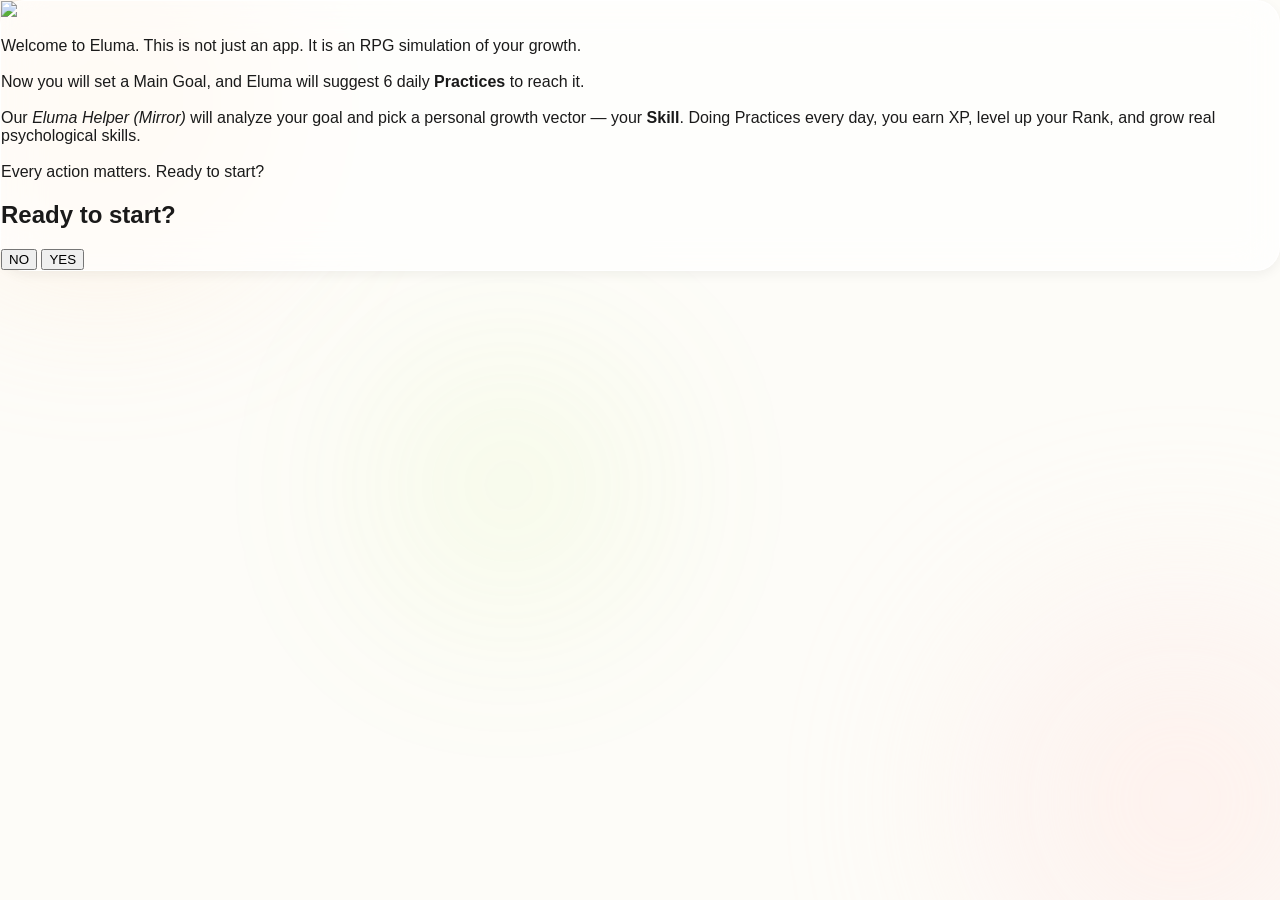
==== index.html @ 16f5a861 "feat: Eluma Mini App — initial deploy to GitHub Pages" ====
<!DOCTYPE html>
<html lang="ru">

<head>
    <meta charset="UTF-8">
    <meta http-equiv="Content-Security-Policy" 
          content="default-src 'self'; 
                   script-src 'self' 'unsafe-inline' https://telegram.org https://cdn.tailwindcss.com; 
                   style-src 'self' 'unsafe-inline' https://fonts.googleapis.com https://cdn.tailwindcss.com; 
                   font-src 'self' https://fonts.gstatic.com; 
                   img-src 'self' data: blob: https:; 
                   connect-src 'self' https://*.supabase.co https://*.workers.dev https://telegram.org;">
    <meta name="viewport" content="width=device-width, initial-scale=1.0, maximum-scale=1.0, user-scalable=no">
    <title>Eluma</title>
    <link rel="icon" href="data:,">

    <script src="https://telegram.org/js/telegram-web-app.js"></script>
    <script src="https://cdn.tailwindcss.com"></script>
    <link href="https://fonts.googleapis.com/css2?family=Manrope:wght@400;500;600;700;800&display=swap"
        rel="stylesheet">
    <link href="https://fonts.googleapis.com/css2?family=Material+Symbols+Outlined" rel="stylesheet">
    <link rel="manifest" href="manifest.json">
    <meta name="theme-color" content="#FF7F50">

    <script>
        if ('serviceWorker' in navigator) {
            window.addEventListener('load', () => {
                navigator.serviceWorker.register('sw.js').then(reg => {
                    console.log('SW registered:', reg);
                }).catch(err => {
                    console.log('SW reg error:', err);
                });
            });
        }
    </script>

    <style>
        :root {
            --accent: #FF7F50;
            --salad: #bef264;
            --bg: #FDFCF8;
            --text-primary: #1A1A1A;
            --text-secondary: #666666;
            --surface: rgba(255, 255, 255, 0.65);
            --surface-border: rgba(255, 255, 255, 0.8);
            --input-bg: rgba(255, 255, 255, 0.5);
            --shadow-color: rgba(0, 0, 0, 0.05);
            --orb-opacity: 0.6;
            --lock-color: #A0A0A0;
        }

        :root.dark {
            --bg: #1A1A2E;
            --text-primary: #FDFCF8;
            --text-secondary: #B0B0C0;
            --surface: rgba(20, 20, 35, 0.45);
            --surface-border: rgba(255, 255, 255, 0.08); /* Frosted glass edge */
            --input-bg: rgba(255, 255, 255, 0.05);
            --shadow-color: rgba(0, 0, 0, 0.4);
            --orb-opacity: 0.4;
            --lock-color: #4A4A6A;
        }

        body {
            font-family: 'Manrope', sans-serif;
            background-color: var(--bg);
            color: var(--text-primary);
            margin: 0;
            overflow-x: hidden;
            -webkit-tap-highlight-color: transparent;
        }

        #background {
            position: fixed;
            top: 0;
            left: 0;
            width: 100%;
            height: 100%;
            z-index: -2;
            overflow: hidden;
            pointer-events: none;
        }

        .orb {
            position: absolute;
            border-radius: 50%;
            filter: blur(100px);
            opacity: calc(var(--orb-opacity) * 0.7); /* Reduced orb intensity for minimalism */
        }

        .orb-1 {
            width: 300px;
            height: 300px;
            background: #FFDAB9;
            top: -50px;
            left: -50px;
        }

        .orb-2 {
            width: 400px;
            height: 400px;
            background: #FFE4E1;
            bottom: -100px;
            right: -100px;
        }

        .orb-3 {
            width: 250px;
            height: 250px;
            background: rgba(190, 242, 100, 0.3);
            top: 40%;
            left: 30%;
        }

        .grain {
            display: none; /* Removed grain for a cleaner, minimalist look */
        }

        .plex {
            background: var(--surface);
            backdrop-filter: blur(20px) saturate(120%);
            -webkit-backdrop-filter: blur(20px) saturate(120%);
            border: 1px solid var(--surface-border);
            border-radius: 24px;
            box-shadow: 0 4px 12px var(--shadow-color);
        }

        .sticky-header {
            position: sticky;
            top: 0;
            z-index: 100;
            padding: 16px 20px;
            backdrop-filter: blur(10px);
            -webkit-backdrop-filter: blur(10px);
        }

        .btn-primary {
            background: var(--accent);
            color: white;
            box-shadow: 0 4px 12px rgba(255, 127, 80, 0.2);
            transition: all 0.2s;
        }

        .btn-primary:active {
            transform: scale(0.97);
            opacity: 0.9;
        }

        .btn-execute {
            background: var(--accent);
            color: #ffffff;
            box-shadow: 0 4px 12px rgba(255, 127, 80, 0.2);
        }

        .btn-done {
            background: var(--salad);
            color: #3f6212;
            box-shadow: 0 4px 12px rgba(190, 242, 100, 0.2);
            pointer-events: none;
        }

        .huge-check {
            position: absolute;
            bottom: 60px;
            /* Position above button */
            left: 50%;
            transform: translateX(-50%) rotate(-10deg);
            width: 52px;
            height: 52px;
            opacity: 0.6;
            pointer-events: none;
            z-index: 20;
            color: var(--salad);
            filter: blur(4px);
        }

        .neon-bar {
            box-shadow: 0 2px 4px rgba(255, 127, 80, 0.2);
        }

        .hidden {
            display: none !important;
        }

        /* Animation Classes */
        .expand-enter {
            animation: expandIn 0.4s cubic-bezier(0.16, 1, 0.3, 1) forwards;
            transform-origin: top center;
        }

        @keyframes expandIn {
            from {
                opacity: 0;
                transform: scale(0.9) translateY(20px);
            }

            to {
                opacity: 1;
                transform: scale(1) translateY(0);
            }
        }

        /* Skill Bars */
        .skill-container {
            margin-bottom: 20px;
        }

        .skill-header {
            display: flex;
            justify-content: space-between;
            align-items: center;
            margin-bottom: 8px;
        }

        .skill-title {
            font-size: 11px;
            font-weight: 800;
            text-transform: uppercase;
            letter-spacing: 1px;
            color: var(--text-secondary);
        }

        .skill-val {
            font-size: 11px;
            font-weight: 800;
            color: var(--text-primary);
        }

        .skill-track {
            height: 10px;
            background: rgba(0, 0, 0, 0.08);
            border: 1px solid rgba(0, 0, 0, 0.06);
            border-radius: 99px;
            overflow: hidden;
            position: relative;
        }

        :root.dark .skill-track {
            background: rgba(255, 255, 255, 0.08);
            border: 1px solid rgba(255, 255, 255, 0.06);
        }

        .skill-fill {
            height: 100%;
            border-radius: 99px;
            transition: width 1s ease-out;
        }

        .skill-locked .skill-track {
            opacity: 0.5;
        }

        .skill-locked .skill-fill {
            background: var(--lock-color);
            width: 0%;
        }

        .lock-icon {
            margin-right: 6px;
            width: 12px;
            height: 12px;
            color: var(--text-secondary);
        }

        input {
            outline: none;
            border: none;
            background: transparent;
            color: var(--text-primary);
        }

        input::placeholder {
            color: var(--text-secondary);
            opacity: 0.5;
        }

        .chart-path {
            stroke-dasharray: 1000;
            stroke-dashoffset: 1000;
            animation: dash 2.5s ease-out forwards;
        }

        @keyframes dash {
            to {
                stroke-dashoffset: 0;
            }
        }

        /* Confetti Animation */
        @keyframes confetti {
            0% {
                transform: translateY(0) rotate(0deg) scale(1);
                opacity: 1;
            }

            100% {
                transform: translateY(-150px) rotate(720deg) scale(0.3);
                opacity: 0;
            }
        }

        .confetti-particle {
            position: absolute;
            pointer-events: none;
            z-index: 1000;
            animation: confetti 1s ease-out forwards;
        }

        /* Szondi Test Styles */
        .szondi-grid {
            display: grid;
            grid-template-columns: repeat(2, 1fr);
            gap: 16px;
            padding: 10px;
        }

        .szondi-grid.results-mode {
            display: flex;
            flex-direction: column;
            gap: 12px;
            padding: 0;
        }

        @keyframes fadeInUp {
            from {
                opacity: 0;
                transform: translateY(18px);
            }

            to {
                opacity: 1;
                transform: translateY(0);
            }
        }

        .szondi-result-card {
            animation: fadeInUp 0.5s ease-out both;
        }

        .szondi-result-card:nth-child(1) {
            animation-delay: 0.08s;
        }

        .szondi-result-card:nth-child(2) {
            animation-delay: 0.18s;
        }

        .szondi-result-card:nth-child(3) {
            animation-delay: 0.28s;
        }

        .szondi-result-card:nth-child(4) {
            animation-delay: 0.38s;
        }

        .szondi-card {
            aspect-ratio: 1;
            border-radius: 20px;
            position: relative;
            overflow: hidden;
            border: 1px solid var(--surface-border);
            box-shadow: 0 4px 12px var(--shadow-color);
            transition: all 0.3s cubic-bezier(0.25, 0.8, 0.25, 1);
            cursor: pointer;
        }

        .szondi-card:active {
            transform: scale(0.95);
        }

        .szondi-card.selected {
            border: 2px solid var(--accent);
            transform: translateY(-5px);
            box-shadow: 0 10px 25px -5px rgba(255, 127, 80, 0.5);
        }

        .szondi-card .orb-bg {
            position: absolute;
            top: 50%;
            left: 50%;
            transform: translate(-50%, -50%);
            width: 80%;
            height: 80%;
            border-radius: 50%;
            background: radial-gradient(circle, var(--surface-border) 0%, transparent 70%);
            opacity: 0.5;
            z-index: 1;
            pointer-events: none;
        }

        :root.dark .szondi-card .orb-bg {
            background: radial-gradient(circle, rgba(0, 0, 0, 0.5) 0%, transparent 70%);
        }

        .szondi-card img {
            position: relative;
            z-index: 2;
            width: 100%;
            height: 100%;
            object-fit: cover;
            border-radius: 20px;
            mix-blend-mode: normal;
        }

        .test-progress-bar {
            height: 4px;
            background: var(--surface-border);
            border-radius: 2px;
            overflow: hidden;
            margin: 0 20px;
        }

        .test-progress-fill {
            height: 100%;
            background: var(--accent);
            transition: width 0.5s ease;
        }

        /* === ACHIEVEMENTS === */
        .achievement-card {
            background: var(--input-bg);
            border: 1px solid var(--surface-border);
            border-radius: 16px;
            padding: 12px 6px;
            text-align: center;
            transition: all 0.4s cubic-bezier(0.175, 0.885, 0.32, 1.275);
            box-shadow: 0 4px 12px var(--shadow-color);
        }

        .achievement-card.unlocked {
            border-color: var(--accent);
            box-shadow: 0 0 15px rgba(255, 127, 80, 0.15);
        }

        .achievement-card.locked {
            filter: grayscale(1) opacity(0.3);
        }

        .achievement-toast {
            position: fixed;
            top: 20px;
            left: 16px;
            right: 16px;
            padding: 14px 16px;
            z-index: 200;
            border-radius: 20px;
            transform: translateY(-120%);
            transition: transform 0.6s cubic-bezier(0.16, 1, 0.3, 1);
            background: var(--surface);
            backdrop-filter: blur(25px);
            -webkit-backdrop-filter: blur(25px);
            border: 1.5px solid var(--accent);
            box-shadow: 0 20px 40px -10px rgba(255, 127, 80, 0.3);
        }

        .achievement-toast.show {
            transform: translateY(0);
        }

        /* === STAGGER ANIMATION === */
        @keyframes taskCardIn {
            from {
                opacity: 0;
                transform: translateY(16px) scale(0.97);
            }

            to {
                opacity: 1;
                transform: translateY(0) scale(1);
            }
        }

        .task-card-anim {
            animation: taskCardIn 0.4s ease-out both;
        }

        /* === AVATAR NEON GLOW === */
        @keyframes avatarGlow {

            0%,
            100% {
                box-shadow: 0 0 6px rgba(255, 127, 80, 0.25), 0 0 18px rgba(255, 127, 80, 0.1);
                border-color: rgba(255, 127, 80, 0.4);
            }

            50% {
                box-shadow: 0 0 10px rgba(190, 242, 100, 0.4), 0 0 24px rgba(190, 242, 100, 0.15);
                border-color: rgba(190, 242, 100, 0.5);
            }
        }

        .avatar-glow {
            animation: avatarGlow 3s ease-in-out infinite;
            border: 2px solid rgba(255, 127, 80, 0.35);
        }

        .avatar-fallback {
            width: 100%;
            height: 100%;
            display: flex;
            align-items: center;
            justify-content: center;
            border-radius: 50%;
            background: linear-gradient(135deg, var(--surface), var(--input-bg));
            font-size: 1.5rem;
        }

        /* Pulse Animation for Lightbulb */
        @keyframes pulse-ring {
            0% {
                transform: scale(0.8);
                opacity: 0.8;
            }

            100% {
                transform: scale(1.6);
                opacity: 0;
            }
        }

        .pulse-ring {
            position: absolute;
            left: 50%;
            top: 50%;
            transform: translate(-50%, -50%);
            width: 100%;
            height: 100%;
            border-radius: 50%;
            border: 2px solid var(--accent);
            animation: pulse-ring 2s infinite cubic-bezier(0.215, 0.61, 0.355, 1);
            pointer-events: none;
            box-sizing: content-box;
            padding: 4px;
            margin-left: -6px;
            margin-top: -6px;
            /* Centering tweak */
        }

        /* Pulse Animation for Lightbulb */
        /* Pulse Animation for Lightbulb */
        @keyframes lampPulse {

            0%,
            100% {
                box-shadow: 0 0 5px #F5F5DC, 0 0 10px #F5F5DC inset;
                transform: scale(1);
            }

            50% {
                box-shadow: 0 0 15px #F5F5DC, 0 0 20px #F5F5DC inset;
                transform: scale(1.05);
            }
        }

        .lamp-glow {
            animation: lampPulse 3s ease-in-out infinite;
            border: 2px solid var(--glow-color);
            transition: all 0.3s;
        }

        /* === MAGIC MIRROR === */
        .magic-mirror {
            background: linear-gradient(135deg, #22d3ee, #a78bfa, #bef264, #22d3ee);
            background-size: 300% 300%;
            box-shadow: 0 0 25px rgba(34, 211, 238, 0.5), inset 0 0 20px rgba(255, 255, 255, 0.4);
            position: relative;
            overflow: hidden;
            animation: mirrorMorph 8s ease-in-out infinite, mirrorGradient 6s ease infinite;
        }

        .magic-mirror::after {
            content: '';
            position: absolute;
            top: -50%;
            left: -50%;
            width: 200%;
            height: 200%;
            background: radial-gradient(circle, rgba(255, 255, 255, 0.7) 0%, transparent 55%);
            opacity: 0.35;
            animation: liquidMove 6s infinite linear;
        }

        @keyframes mirrorMorph {
            0% {
                border-radius: 50% 50% 50% 50%;
                transform: scale(1);
            }

            25% {
                border-radius: 60% 40% 55% 45%;
                transform: scale(1.03);
            }

            50% {
                border-radius: 45% 55% 40% 60%;
                transform: scale(0.97);
            }

            75% {
                border-radius: 55% 45% 60% 40%;
                transform: scale(1.02);
            }

            100% {
                border-radius: 50% 50% 50% 50%;
                transform: scale(1);
            }
        }

        @keyframes mirrorGradient {
            0% {
                background-position: 0% 50%;
            }

            50% {
                background-position: 100% 50%;
            }

            100% {
                background-position: 0% 50%;
            }
        }

        @keyframes liquidMove {
            0% {
                transform: translate(0, 0) rotate(0deg);
            }

            100% {
                transform: translate(20px, 20px) rotate(360deg);
            }
        }

        /* === SHIMMER GLOW FOR BUTTONS === */
        .shimmer-glow {
            position: relative;
            overflow: visible;
        }

        .shimmer-glow::before {
            content: '';
            position: absolute;
            bottom: -4px;
            left: 10%;
            right: 10%;
            height: 12px;
            background: linear-gradient(90deg, transparent, rgba(34, 211, 238, 0.5), rgba(167, 139, 250, 0.5), rgba(190, 242, 100, 0.5), transparent);
            background-size: 200% 100%;
            border-radius: 50%;
            filter: blur(8px);
            animation: shimmerMove 3s ease-in-out infinite;
            pointer-events: none;
            z-index: -1;
        }

        @keyframes shimmerMove {
            0% {
                background-position: -100% 0;
                opacity: 0.4;
            }

            50% {
                background-position: 200% 0;
                opacity: 0.8;
            }

            100% {
                background-position: -100% 0;
                opacity: 0.4;
            }
        }

        /* === CINEMATIC CLOUD EFFECTS === */
        
        /* Shimmering Noise Overlay */
        .noise-overlay {
            background: radial-gradient(circle at center, rgba(15, 15, 15, 0.85) 0%, rgba(5, 5, 5, 0.98) 100%);
            position: relative;
        }
        .noise-overlay::before {
            content: '';
            position: absolute;
            inset: 0;
            opacity: 0.15;
            background-image: url("data:image/svg+xml,%3Csvg viewBox='0 0 200 200' xmlns='http://www.w3.org/2000/svg'%3E%3Cfilter id='noiseFilter'%3E%3CfeTurbulence type='fractalNoise' baseFrequency='0.8' numOctaves='3' stitchTiles='stitch'/%3E%3C/filter%3E%3Crect width='100%25' height='100%25' filter='url(%23noiseFilter)'/%3E%3C/svg%3E");
            mix-blend-mode: overlay;
            animation: noiseFlicker 2s steps(4) infinite;
            pointer-events: none;
            z-index: 0;
        }

        @keyframes noiseFlicker {
            0%, 100% { opacity: 0.12; transform: translate(0, 0); }
            50% { opacity: 0.18; transform: translate(-1px, 1px); }
        }

        /* Materializing Text */
        .materialize-text {
            animation: materializeAnim 2s cubic-bezier(0.2, 0.8, 0.2, 1) forwards;
        }
        @keyframes materializeAnim {
            0% {
                opacity: 0;
                filter: blur(8px);
                letter-spacing: 0.5em;
                transform: scale(0.95);
            }
            100% {
                opacity: 1;
                filter: blur(0px);
                letter-spacing: 0.1em; /* typical for tracking-widest */
                transform: scale(1);
            }
        }

        /* Cloud Disperse Animation (When AI finishes) */
        .disperse-anim {
            animation: disperseCloud 0.6s cubic-bezier(0.8, 0, 0.2, 1) forwards;
        }
        @keyframes disperseCloud {
            0% {
                opacity: 1;
                filter: blur(0px);
                transform: scale(1);
            }
            40% {
                opacity: 0.8;
                filter: blur(4px);
                transform: scale(1.1);
            }
            100% {
                opacity: 0;
                filter: blur(12px);
                transform: scale(2);
            }
        }

        /* Staggered Frame and Content Reveal */
        .reveal-frame {
            opacity: 0;
            transform: translateY(15px);
            animation: frameFadeUp 0.6s cubic-bezier(0.2, 0.8, 0.2, 1) forwards;
        }
        .reveal-content {
            opacity: 0;
            animation: contentFadeIn 0.8s cubic-bezier(0.2, 0.8, 0.2, 1) forwards;
        }
        
        @keyframes frameFadeUp {
            to {
                opacity: 1;
                transform: translateY(0);
            }
        }
        @keyframes contentFadeIn {
            to {
                opacity: 1;
            }
        }
        
        .reveal-delay-1 { animation-delay: 0.1s; }
        .reveal-delay-2 { animation-delay: 0.25s; }
        .reveal-delay-3 { animation-delay: 0.4s; }
        .reveal-delay-last { animation-delay: 1.0s; }

        /* === PASTEL NEON TEXT GLOW === */
        .pastel-neon-text {
            text-shadow: 0 0 8px rgba(0, 0, 0, 0.15);
        }

        :root.dark .pastel-neon-text {
            text-shadow: 0 0 8px rgba(255, 255, 255, 0.12);
        }

        /* === BIG MIRROR CLOUD (Eluma Loading) === */
        .magic-mirror-lg {
            background: linear-gradient(135deg, #93e0ed, #c4b5fd, #d9f99d, #a5f3fc, #c4b5fd, #93e0ed);
            background-size: 400% 400%;
            box-shadow: 0 0 60px rgba(34, 211, 238, 0.35), 0 0 120px rgba(167, 139, 250, 0.2), inset 0 0 40px rgba(255, 255, 255, 0.3);
            position: relative;
            overflow: hidden;
            animation: mirrorMorphLg 10s ease-in-out infinite, mirrorGradientLg 8s ease infinite;
        }

        .magic-mirror-lg::after {
            content: '';
            position: absolute;
            top: -50%;
            left: -50%;
            width: 200%;
            height: 200%;
            background: radial-gradient(circle, rgba(255, 255, 255, 0.5) 0%, transparent 50%);
            opacity: 0.3;
            animation: liquidMove 8s infinite linear;
        }

        @keyframes mirrorMorphLg {
            0% {
                border-radius: 50% 50% 50% 50%;
                transform: scale(1);
            }

            15% {
                border-radius: 55% 45% 52% 48%;
                transform: scale(1.02);
            }

            30% {
                border-radius: 48% 52% 45% 55%;
                transform: scale(0.98);
            }

            45% {
                border-radius: 52% 48% 55% 45%;
                transform: scale(1.03);
            }

            60% {
                border-radius: 45% 55% 48% 52%;
                transform: scale(0.97);
            }

            75% {
                border-radius: 55% 45% 50% 50%;
                transform: scale(1.01);
            }

            100% {
                border-radius: 50% 50% 50% 50%;
                transform: scale(1);
            }
        }

        @keyframes mirrorGradientLg {
            0% {
                background-position: 0% 50%;
            }

            25% {
                background-position: 50% 100%;
            }

            50% {
                background-position: 100% 50%;
            }

            75% {
                background-position: 50% 0%;
            }

            100% {
                background-position: 0% 50%;
            }
        }

        .app-toast {
            position: fixed;
            top: 24px;
            left: 50%;
            transform: translateX(-50%) translateY(-100px);
            background: rgba(26, 26, 26, 0.95);
            backdrop-filter: blur(10px);
            color: #fff;
            padding: 12px 24px;
            border-radius: 50px;
            font-size: 13px;
            font-weight: 700;
            z-index: 9999;
            transition: transform 0.4s cubic-bezier(0.175, 0.885, 0.32, 1.275);
            box-shadow: 0 10px 30px rgba(0, 0, 0, 0.2);
            border: 1px solid rgba(255, 255, 255, 0.1);
            display: flex;
            align-items: center;
            gap: 8px;
            white-space: nowrap;
        }

        .app-toast.show {
            transform: translateX(-50%) translateY(0);
        }

        /* === SCREEN TRANSITIONS (Phase 1) === */
        .screen-enter {
            animation: screenSlideIn 0.4s cubic-bezier(0.16, 1, 0.3, 1) forwards;
        }
        @keyframes screenSlideIn {
            from { opacity: 0; transform: translateY(24px) scale(0.98); }
            to   { opacity: 1; transform: translateY(0) scale(1); }
        }
        .screen-exit {
            animation: screenFadeOut 0.2s ease-out forwards;
        }
        @keyframes screenFadeOut {
            from { opacity: 1; transform: scale(1); }
            to   { opacity: 0; transform: scale(0.97); }
        }

        /* === SKELETON LOADING (Phase 1) === */
        .skeleton {
            background: linear-gradient(90deg, var(--input-bg) 25%, var(--surface-border) 50%, var(--input-bg) 75%);
            background-size: 200% 100%;
            animation: skeletonShimmer 1.5s infinite;
            border-radius: 12px;
        }
        @keyframes skeletonShimmer {
            0% { background-position: 200% 0; }
            100% { background-position: -200% 0; }
        }

        /* === HERO JOURNEY PROGRESS (Phase 3) === */
        .hero-journey-bar {
            position: relative;
            height: 6px;
            background: var(--input-bg);
            border-radius: 99px;
            overflow: hidden;
        }
        .hero-journey-fill {
            height: 100%;
            border-radius: 99px;
            background: linear-gradient(90deg, #22d3ee, #a78bfa, #bef264);
            background-size: 200% 100%;
            animation: heroGradient 4s ease infinite;
            transition: width 1s cubic-bezier(0.16, 1, 0.3, 1);
        }
        @keyframes heroGradient {
            0% { background-position: 0% 50%; }
            50% { background-position: 100% 50%; }
            100% { background-position: 0% 50%; }
        }
        .hero-stage-dot {
            width: 8px;
            height: 8px;
            border-radius: 50%;
            border: 2px solid var(--surface-border);
            background: var(--input-bg);
            transition: all 0.3s;
        }
        .hero-stage-dot.active {
            border-color: var(--accent);
            background: var(--accent);
            box-shadow: 0 0 8px rgba(255, 127, 80, 0.5);
        }
        .hero-stage-dot.completed {
            border-color: var(--salad);
            background: var(--salad);
        }

        /* === DASHBOARD HUB CARDS (Phase 2) === */
        .hub-card {
            background: var(--surface);
            backdrop-filter: blur(20px) saturate(120%);
            -webkit-backdrop-filter: blur(20px) saturate(120%);
            border: 1px solid var(--surface-border);
            border-radius: 20px;
            padding: 16px;
            transition: all 0.3s cubic-bezier(0.16, 1, 0.3, 1);
            cursor: pointer;
            position: relative;
            overflow: hidden;
        }
        .hub-card:active {
            transform: scale(0.96);
        }
        .hub-card .hub-badge {
            position: absolute;
            top: 10px;
            right: 10px;
            min-width: 20px;
            height: 20px;
            padding: 0 6px;
            border-radius: 10px;
            background: var(--accent);
            color: white;
            font-size: 10px;
            font-weight: 800;
            display: flex;
            align-items: center;
            justify-content: center;
        }
        .hub-card .hub-icon {
            font-size: 28px;
            margin-bottom: 8px;
        }
        .hub-card .hub-title {
            font-size: 11px;
            font-weight: 800;
            text-transform: uppercase;
            letter-spacing: 1px;
            color: var(--text-primary);
        }
        .hub-card .hub-subtitle {
            font-size: 10px;
            color: var(--text-secondary);
            opacity: 0.7;
            margin-top: 2px;
        }

        /* === SKILL TREE CARDS (Phase 2) === */
        .skill-tree-node {
            background: var(--surface);
            backdrop-filter: blur(16px);
            border: 1px solid var(--surface-border);
            border-radius: 20px;
            padding: 16px;
            transition: all 0.3s;
            position: relative;
        }
        .skill-tree-node.main-branch {
            border-color: var(--accent);
            box-shadow: 0 0 20px rgba(255, 127, 80, 0.15);
        }
        .skill-tree-bar {
            height: 8px;
            background: var(--input-bg);
            border-radius: 99px;
            overflow: hidden;
            position: relative;
        }
        .skill-tree-fill {
            height: 100%;
            border-radius: 99px;
            transition: width 1s cubic-bezier(0.16, 1, 0.3, 1);
        }
        .skill-tree-level {
            width: 32px;
            height: 32px;
            border-radius: 50%;
            display: flex;
            align-items: center;
            justify-content: center;
            font-size: 13px;
            font-weight: 900;
            flex-shrink: 0;
        }

        /* === DYNAMIC GREETING GLOW === */
        .greeting-text {
            background: linear-gradient(135deg, var(--accent), #a78bfa, var(--salad));
            background-size: 200% 200%;
            -webkit-background-clip: text;
            -webkit-text-fill-color: transparent;
            background-clip: text;
            animation: greetingGradient 6s ease infinite;
        }
        @keyframes greetingGradient {
            0% { background-position: 0% 50%; }
            50% { background-position: 100% 50%; }
            100% { background-position: 0% 50%; }
        }

        /* === MIRROR CARD SECTIONS (Phase 2) === */
        .mirror-section {
            background: var(--surface);
            backdrop-filter: blur(16px);
            border: 1px solid var(--surface-border);
            border-radius: 20px;
            padding: 20px;
            margin-bottom: 12px;
            animation: frameFadeUp 0.5s ease-out both;
        }
        .mirror-section:nth-child(2) { animation-delay: 0.15s; }
        .mirror-section:nth-child(3) { animation-delay: 0.3s; }
        .mirror-section:nth-child(4) { animation-delay: 0.45s; }
    </style>
</head>

<body>
    <div id="background">
        <div class="orb orb-1"></div>
        <div class="orb orb-2"></div>
        <div class="orb orb-3"></div>
    </div>
    <div class="grain"></div>

    <div id="app" class="relative z-10 max-w-md mx-auto min-h-screen">

        <!-- ЭКРАН 0: INTRO (First Launch) -->
        <div id="introScreen" class="p-6 flex flex-col justify-center min-h-screen hidden">
            <div class="plex p-8 text-center flex flex-col items-center h-full justify-between min-h-[500px]">
                <img src="./Ava.gif"
                    class="w-24 h-24 rounded-full border-4 border-[var(--surface-border)] object-cover shadow-lg mb-4">

                <div class="flex-1 flex flex-col justify-center space-y-4 w-full">
                    <p class="text-[15px] leading-relaxed font-medium opacity-90 text-[var(--text-primary)] text-justify">
                        <span class="font-bold text-[var(--accent)] block mb-4 text-center text-xl">Добро пожаловать в Eluma.</span>
                        Это не просто приложение. Это RPG-симуляция твоего развития.<br><br>
                        Сейчас ты задашь Главную Цель, а Eluma предложит 6 ежедневных <b>Практик</b> для её достижения.<br><br>
                        Наш <i>Помощник Eluma (Зеркало)</i> проанализирует цель и подберет индивидуальный вектор прокачки — твой <b>Навык</b>. Выполняя Практики каждый день, ты будешь получать XP, повышать свой Ранг и развивать реальные психологические навыки.<br><br>
                        <span class="text-center block text-[13px] opacity-70 mt-4">Каждое действие имеет значение. Готов начать?</span>
                    </p>

                    <h2
                        class="text-2xl font-black uppercase tracking-widest text-[var(--text-primary)] py-4 text-center">
                        Готов начать?</h2>
                </div>

                <div class="w-full flex gap-4 mt-4">
                    <button onclick="closeApp()"
                        class="flex-1 py-4 rounded-[20px] bg-[var(--accent)] text-white font-black uppercase tracking-widest shadow-[0_0_20px_rgba(255,127,80,0.4)] active:scale-95 transition-all">НЕТ</button>
                    <button onclick="startSetup()"
                        class="flex-1 py-4 rounded-[20px] bg-[var(--salad)] text-[#3f6212] font-black uppercase tracking-widest shadow-[0_0_20px_rgba(190,242,100,0.4)] active:scale-95 transition-all">ДА</button>
                </div>
            </div>
        </div>

        <!-- ЭКРАН 1: SETUP (Goal Only) -->
        <div id="setupScreen" class="p-6 flex flex-col justify-center min-h-screen hidden">
            <div class="plex p-8 text-center">
                <h2 class="text-lg font-black uppercase tracking-widest text-[var(--text-primary)] mb-6">Твоя главная цель</h2>
                <p class="text-[12px] text-[var(--text-secondary)] opacity-70 mb-6 leading-relaxed">Напиши главную цель.<br>Eluma подберёт практики и навык для прокачки.</p>
                <div id="goalInputWrap"
                    class="bg-[var(--input-bg)] border border-[var(--surface-border)] p-4 rounded-[24px] mb-6 shadow-sm transition-all">
                    <input id="goalInput" type="text" placeholder="Например: стать дисциплинированнее"
                        class="w-full text-center font-bold text-lg">
                </div>
                <p id="setupError" class="text-[11px] text-red-500 font-bold mb-4 hidden">Заполни поле цели</p>
                <button onclick="analyzeGoal()" id="setupAnalyzeBtn"
                    class="w-full h-[68px] rounded-[24px] btn-primary font-bold text-lg uppercase shimmer-glow transition-all duration-700 ease-in-out">🧠 Анализировать</button>
            </div>
        </div>

        <!-- ЭКРАН 1.5: КАЛИБРОВКА УРОВНЯ ИГРОКА -->
        <div id="calibrationScreen" class="p-6 flex flex-col justify-center min-h-screen hidden">
            <div class="plex p-6 text-center">
                <!-- Progress dots -->
                <div class="flex items-center justify-center gap-2 mb-6">
                    <div id="calDot1" class="w-2.5 h-2.5 rounded-full bg-[var(--accent)] transition-all"></div>
                    <div id="calDot2" class="w-2.5 h-2.5 rounded-full bg-[var(--surface-border)] transition-all"></div>
                    <div id="calDot3" class="w-2.5 h-2.5 rounded-full bg-[var(--surface-border)] transition-all"></div>
                </div>

                <p class="text-[9px] font-black uppercase tracking-widest text-[var(--accent)] mb-2">⚡ Калибровка</p>
                <h2 id="calQuestion" class="text-[17px] font-black text-[var(--text-primary)] mb-2 leading-tight">Насколько ты знаком с саморазвитием?</h2>
                <p id="calSubtext" class="text-[11px] text-[var(--text-secondary)] opacity-70 mb-6 leading-relaxed">Это поможет настроить сложность практик под твой уровень</p>

                <div id="calOptions" class="space-y-3">
                    <!-- Q1: Experience level -->
                    <button onclick="answerCalibration(0, 1)"
                        class="w-full plex p-4 text-left flex items-center gap-4 active:scale-[0.97] transition-all">
                        <span class="text-2xl">🌱</span>
                        <div>
                            <p class="text-[13px] font-black text-[var(--text-primary)]">Новичок</p>
                            <p class="text-[10px] text-[var(--text-secondary)] opacity-70">Только начинаю — хочу попробовать</p>
                        </div>
                    </button>
                    <button onclick="answerCalibration(0, 2)"
                        class="w-full plex p-4 text-left flex items-center gap-4 active:scale-[0.97] transition-all">
                        <span class="text-2xl">⚡</span>
                        <div>
                            <p class="text-[13px] font-black text-[var(--text-primary)]">Практикующий</p>
                            <p class="text-[10px] text-[var(--text-secondary)] opacity-70">Читал книги, пробовал медитацию / трекеры</p>
                        </div>
                    </button>
                    <button onclick="answerCalibration(0, 3)"
                        class="w-full plex p-4 text-left flex items-center gap-4 active:scale-[0.97] transition-all">
                        <span class="text-2xl">🔥</span>
                        <div>
                            <p class="text-[13px] font-black text-[var(--text-primary)]">Мастер</p>
                            <p class="text-[10px] text-[var(--text-secondary)] opacity-70">Регулярная практика, коучинг, глубокая работа</p>
                        </div>
                    </button>
                </div>
            </div>
        </div>

        <!-- OVERLAY: AI MENTOR SUGGESTION -->
        <div id="mentorSuggestionOverlay" class="fixed inset-0 z-[999] opacity-0 hidden noise-overlay" style="background:rgba(0,0,0,0.6); backdrop-filter:blur(8px); transition: opacity 0.8s ease;">
            
            <!-- STATE 1: LOADING CLOUD -->
            <div id="loadingStateWrap" class="absolute inset-0 flex flex-col items-center justify-center p-6 transition-all">
                <div class="magic-mirror mx-auto mb-8" style="width: 80px; height: 80px;"></div>
                <p class="text-[14px] font-black uppercase tracking-widest text-[var(--accent)] materialize-text">Eluma анализирует...</p>
            </div>

            <!-- STATE 2: RESULTS (Hidden initially) -->
            <div id="resultsStateWrap" class="max-w-md mx-auto h-full overflow-y-auto p-4 pt-8 pb-24 hidden">
                
                <!-- Unified Assistant Goal & Analysis Header -->
                <div class="plex p-6 mb-4 reveal-frame reveal-delay-1">
                    <div class="flex items-start gap-4 mb-4 reveal-content reveal-delay-2 assistant-header-block">
                        <img src="./Ava1.gif" class="w-14 h-14 rounded-full border-2 border-[var(--surface-border)] object-cover shadow-sm flex-shrink-0 mt-1">
                        <div class="flex-1">
                            <p class="text-[10px] font-bold uppercase tracking-wider text-[var(--accent)] mb-1">Помощник Eluma</p>
                            <p class="text-[11px] font-bold text-[var(--text-secondary)] mb-1">Твоя цель:</p>
                            <p id="sugAnalyzedGoal" class="text-[13px] font-black text-[var(--text-primary)] leading-tight mb-3"></p>
                            <p id="sugAiAnalysis" class="text-[12px] font-medium text-[var(--text-primary)] leading-relaxed mt-2 opacity-90 border-l-2 border-[var(--surface-border)] pl-3"></p>
                        </div>
                    </div>

                    <!-- Branch suggestion -->
                    <div id="sugBranchBlock" class="bg-[var(--accent)]/10 border border-[var(--accent)]/30 rounded-[20px] p-4 mb-5 reveal-content reveal-delay-3">
                        <p class="text-[9px] font-black uppercase tracking-wider text-[var(--accent)] mb-2">Твой развиваемый навык</p>
                        <div class="flex items-center gap-3">
                            <span class="text-2xl" id="sugBranchIcon">🎯</span>
                            <div>
                                <p class="text-sm font-black text-[var(--text-primary)]" id="sugBranchName">Внимание</p>
                                <p class="text-[10px] text-[var(--text-secondary)] opacity-70" id="sugBranchSub">Доп: Дисциплина, Цифровая гигиена</p>
                            </div>
                        </div>
                        <button onclick="showBranchPicker()" class="w-full mt-3 py-2 rounded-[12px] bg-[var(--input-bg)] text-[9px] font-bold uppercase tracking-wider text-[var(--text-secondary)] active:scale-95 transition">Выбрать другую ветку</button>
                    </div>

                    <!-- Branch picker (hidden by default) -->
                    <div id="branchPickerPanel" class="hidden mb-5 space-y-2" ></div>

                    <p class="text-[12px] font-bold text-[var(--text-primary)] mb-4 reveal-content reveal-delay-3">Я предлагаю тебе начать с этих 6 ежедневных практик:</p>
                </div>

                <!-- 6 suggested practices -->
                <div id="suggestedPracticesList" class="space-y-3 mb-4"></div>

                <!-- Editable mode (hidden) -->
                <div id="editPracticesPanel" class="hidden space-y-3 mb-4"></div>

                <div class="plex p-6 mb-4 reveal-frame reveal-delay-last">
                    <p class="text-[12px] font-medium text-[var(--text-primary)] leading-relaxed opacity-80">
                        Ежедневное выполнение этих практик тренирует внимание и дисциплину. Это фундамент твоего развития.<br><br>
                        <span class="opacity-60">По мере прохождения игры я буду корректировать эти задания и сверять их с результатами твоих тестов.</span>
                    </p>
                </div>

                <div class="flex gap-3">
                    <button onclick="toggleEditSuggestions()" id="btnEditSuggestions"
                        class="flex-1 py-4 rounded-[20px] bg-[var(--surface)] border border-[var(--surface-border)] text-[var(--text-primary)] font-black uppercase tracking-widest text-xs active:scale-95 transition-all">✒ Изменить</button>
                    <button onclick="acceptSuggestion()"
                        class="flex-1 py-4 rounded-[20px] bg-[var(--salad)] text-[#3f6212] font-black uppercase tracking-widest text-xs shadow-[0_0_20px_rgba(190,242,100,0.3)] active:scale-95 transition-all">✅ Принять</button>
                </div>
            </div>
        </div>

        <!-- ЭКРАН 2: MAIN (Dashboard Hub v2.0) -->
        <div id="mainScreen" class="flex flex-col hidden">

            <!-- Dynamic Greeting Header -->
            <div class="px-5 pt-6 pb-2">
                <div class="flex items-center gap-4 mb-4">
                    <div class="w-14 h-14 rounded-full avatar-glow flex-shrink-0 overflow-hidden cursor-pointer" onclick="goToCabinet()">
                        <img id="userAvatar" src="./Ava.gif" class="w-full h-full rounded-full object-cover"
                            onerror="this.style.display='none';this.nextElementSibling.style.display='flex'">
                        <div class="avatar-fallback" style="display:none">🧑‍🚀</div>
                    </div>
                    <div class="flex-1 text-left">
                        <p id="dynamicGreeting" class="text-[22px] font-black leading-tight greeting-text">Добрый вечер</p>
                        <p class="text-[11px] font-bold text-[var(--text-secondary)] mt-1 opacity-70">
                            Ранг <span id="headerPlayerLevel" class="text-[var(--accent)]">1</span>
                            <span class="mx-1 opacity-30">·</span>
                            <span id="pointsHeader2" class="text-[var(--text-primary)]">0 XP</span>
                        </p>
                    </div>
                    <div class="flex gap-2">
                        <button onclick="goToSettings(event)"
                            class="w-10 h-10 rounded-full flex items-center justify-center active:scale-95 transition-all text-[var(--text-secondary)] bg-[var(--input-bg)] border border-[var(--surface-border)]">
                            <svg xmlns="http://www.w3.org/2000/svg" class="w-4.5 h-4.5" fill="none" viewBox="0 0 24 24" stroke="currentColor" stroke-width="2"><path stroke-linecap="round" stroke-linejoin="round" d="M12 6V4m0 2a2 2 0 100 4m0-4a2 2 0 110 4m-6 8a2 2 0 100-4m0 4a2 2 0 110-4m0 4v2m0-6V4m6 6v10m6-2a2 2 0 100-4m0 4a2 2 0 110-4m0 4v2m0-6V4" /></svg>
                        </button>
                    </div>
                </div>

                <!-- Hero Journey Progress -->
                <div id="heroJourneyWidget" class="plex p-4 mb-1">
                    <div class="flex items-center justify-between mb-2">
                        <p class="text-[9px] font-black uppercase tracking-widest text-[var(--accent)]">📜 Путь Героя</p>
                        <p id="heroStageLabel" class="text-[9px] font-bold text-[var(--text-secondary)] opacity-70">Этап 1 — Обычный мир</p>
                    </div>
                    <div class="hero-journey-bar">
                        <div id="heroJourneyFill" class="hero-journey-fill" style="width: 0%"></div>
                    </div>
                    <div class="flex justify-between mt-2 px-0.5" id="heroDotsContainer">
                        <!-- 9 dots rendered by JS -->
                    </div>
                </div>
            </div>

            <div class="px-4 space-y-4 pb-24">
                <!-- Goal Card (compact) -->
                <div class="plex p-4 cursor-pointer active:scale-[0.98] transition-all" onclick="goToCabinet()">
                    <div class="flex items-center justify-between mb-2">
                        <p class="text-[9px] font-black uppercase tracking-widest text-[var(--text-secondary)]">🎯 Цель</p>
                        <p id="completionBadge" class="text-[10px] font-black text-[var(--salad)]">0/6</p>
                    </div>
                    <h2 id="displayGoal" class="text-[15px] font-black truncate leading-tight mb-2">...</h2>
                    <div class="w-full h-1.5 bg-[var(--input-bg)] rounded-full overflow-hidden">
                        <div id="mainProgress" class="h-full bg-[var(--accent)] transition-all duration-1000 rounded-full" style="width: 0%"></div>
                    </div>
                </div>

                <!-- Hub Cards Grid -->
                <div class="grid grid-cols-3 gap-3" id="hubCardsGrid">
                    <div class="hub-card" onclick="backToMain(); render(); window.scrollTo({top: document.getElementById('tasksGrid').offsetTop - 80, behavior:'smooth'})">
                        <div class="hub-icon">⚡</div>
                        <div class="hub-title">Практики</div>
                        <div class="hub-subtitle" id="hubPracticesSub">6 задач</div>
                        <div class="hub-badge" id="hubPracticesBadge">6</div>
                    </div>
                    <div class="hub-card" onclick="goToTests()">
                        <div class="hub-icon">🧪</div>
                        <div class="hub-title">Тесты</div>
                        <div class="hub-subtitle" id="hubTestsSub">Личность</div>
                        <div class="hub-badge" id="hubTestsBadge" style="display:none">!</div>
                    </div>
                    <div class="hub-card" onclick="openMirrorAnalysis()">
                        <div class="hub-icon">🔮</div>
                        <div class="hub-title">Зеркало</div>
                        <div class="hub-subtitle">AI-анализ</div>
                    </div>
                    <div class="hub-card" onclick="goToSkillTree()">
                        <div class="hub-icon">🌳</div>
                        <div class="hub-title">Навыки</div>
                        <div class="hub-subtitle" id="hubSkillsSub">8 веток</div>
                    </div>
                    <div class="hub-card" onclick="goToJournal()">
                        <div class="hub-icon">📓</div>
                        <div class="hub-title">Дневник</div>
                        <div class="hub-subtitle" id="hubJournalSub">Записей: 0</div>
                    </div>
                    <div class="hub-card" onclick="goToCabinet()">
                        <div class="hub-icon">👤</div>
                        <div class="hub-title">Профиль</div>
                        <div class="hub-subtitle">Кабинет</div>
                    </div>
                </div>

                <!-- Days & Chart Block (Compact) -->
                <div class="plex p-0 relative overflow-hidden h-[90px] flex items-end rounded-[24px] border border-[var(--surface-border)] bg-[var(--surface)]">
                    <div class="absolute top-4 left-4 z-10 text-left pointer-events-none">
                        <span class="text-[9px] font-bold uppercase tracking-wider text-[var(--text-secondary)] block mb-1">Дни в потоке</span>
                        <span id="daysText2" class="text-3xl font-black text-[var(--text-primary)] leading-none">0</span>
                    </div>

                    <!-- Chart SVG -->
                    <svg class="w-full h-full absolute bottom-0 left-0" viewBox="0 0 300 80" preserveAspectRatio="none">
                        <defs>
                            <linearGradient id="g1" x1="0%" y1="0%" x2="100%" y2="0%">
                                <stop offset="0%" style="stop-color:var(--accent);stop-opacity:0.6" />
                                <stop offset="100%" style="stop-color:var(--salad);stop-opacity:0.8" />
                            </linearGradient>
                        </defs>

                        <!-- Main Curve -->
                        <path class="chart-path" d="" fill="none" stroke="url(#g1)" stroke-width="3" stroke-linecap="round" stroke-linejoin="round" />

                        <!-- Fill Area -->
                        <path class="chart-area" d="" fill="url(#g1)" opacity="0.15" />
                    </svg>
                </div>

                <!-- Task Cards -->
                <div class="flex items-center justify-between">
                    <p class="text-[10px] font-black uppercase tracking-widest text-[var(--text-secondary)] opacity-60">Ежедневные практики</p>
                </div>
                <div id="tasksGrid" class="grid grid-cols-2 gap-4 text-left"></div>

                <!-- Theme Switcher (compact) -->
                <div class="flex items-center justify-center gap-2 mt-2 pb-4">
                    <div id="mainThemeSwitcher"
                        class="bg-[var(--input-bg)] p-0.5 rounded-full flex gap-0.5 border border-[var(--surface-border)] shadow-sm">
                        <button onclick="setTheme('light')" id="mainThemeBtnLight"
                            class="w-9 h-9 rounded-full flex items-center justify-center transition-all text-[var(--text-secondary)]">
                            <svg xmlns="http://www.w3.org/2000/svg" class="w-4 h-4" viewBox="0 0 24 24" fill="none"
                                stroke="currentColor" stroke-width="2" stroke-linecap="round" stroke-linejoin="round">
                                <circle cx="12" cy="12" r="5"></circle>
                                <line x1="12" y1="1" x2="12" y2="3"></line>
                                <line x1="12" y1="21" x2="12" y2="23"></line>
                                <line x1="4.22" y1="4.22" x2="5.64" y2="5.64"></line>
                                <line x1="18.36" y1="18.36" x2="19.78" y2="19.78"></line>
                                <line x1="1" y1="12" x2="3" y2="12"></line>
                                <line x1="21" y1="12" x2="23" y2="12"></line>
                                <line x1="4.22" y1="19.78" x2="5.64" y2="18.36"></line>
                                <line x1="18.36" y1="5.64" x2="19.78" y2="4.22"></line>
                            </svg>
                        </button>
                        <button onclick="setTheme('auto')" id="mainThemeBtnAuto"
                            class="w-9 h-9 rounded-full flex items-center justify-center transition-all text-xs font-bold text-[var(--text-secondary)]">A</button>
                        <button onclick="setTheme('dark')" id="mainThemeBtnDark"
                            class="w-9 h-9 rounded-full flex items-center justify-center transition-all text-[var(--text-secondary)]">
                            <svg xmlns="http://www.w3.org/2000/svg" class="w-4 h-4" viewBox="0 0 24 24" fill="none"
                                stroke="currentColor" stroke-width="2" stroke-linecap="round" stroke-linejoin="round">
                                <path d="M21 12.79A9 9 0 1 1 11.21 3 7 7 0 0 0 21 12.79z"></path>
                            </svg>
                        </button>
                    </div>
                    <p class="text-[9px] text-[var(--text-secondary)] opacity-30 uppercase tracking-wider font-bold">Eluma v2.0</p>
                </div>
            </div>
        </div>

        <!-- ЭКРАН 3: CABINET V2 -->
        <div id="cabinetScreen" class="flex flex-col hidden w-full p-4 pt-0 min-h-screen">
            <div class="plex p-4 mb-4 mt-4 flex items-center justify-between relative shadow-lg z-30">
                <button onclick="backToMain()"
                    class="absolute -top-3 -left-3 plex w-8 h-8 flex items-center justify-center rounded-full font-bold text-[var(--text-secondary)] bg-[var(--surface)] shadow-sm z-20">✕</button>

                <div class="flex items-center gap-4">
                    <div
                        class="w-14 h-14 rounded-full overflow-hidden border-2 border-[var(--surface-border)] shadow-sm flex-shrink-0">
                        <img id="cabUserAvatar" src="./Ava.gif" class="w-full h-full rounded-full object-cover"
                            onerror="this.style.display='none';this.nextElementSibling.style.display='flex'">
                        <div class="avatar-fallback" style="display:none">🧑‍🚀</div>
                    </div>
                    <div class="text-left w-full pl-2">
                        <div class="flex items-center gap-2 mb-1">
                             <p class="text-[10px] font-bold uppercase tracking-wider text-[var(--accent)]">
                                 Ранг <span id="cabPlayerLevel" class="text-[var(--text-primary)]">1</span>
                             </p>
                             <div class="h-1 w-1 rounded-full bg-[var(--surface-border)]"></div>
                             <p class="text-[10px] font-bold uppercase tracking-wider text-[var(--text-secondary)]">Всего <span id="cabTotalXP">0</span> XP</p>
                        </div>
                        <h2 id="cabDisplayGoal" class="text-[13px] font-black leading-tight max-w-[200px] truncate mb-2 text-[var(--text-primary)]">...</h2>
                        <div class="flex flex-col gap-1.5 mt-2">
                             <div class="flex items-center gap-1.5 text-[10px] font-black uppercase text-[var(--text-primary)]">
                                 <span class="opacity-50">Ветка:</span> <span id="cabMainBranch" class="text-[var(--salad)] w-full truncate">Внимание</span>
                             </div>
                             <div class="flex items-center gap-1.5 text-[10px] font-bold uppercase text-[var(--text-secondary)]">
                                 <span class="opacity-50">Саб:</span> <span id="cabSecondaryBranches" class="w-full truncate">Дисциплина, Логика</span>
                             </div>
                        </div>
                    </div>
                </div>

                <div onclick="toggleLetter()"
                    class="relative p-2 rounded-full bg-[var(--input-bg)] active:scale-95 transition cursor-pointer">
                    <svg xmlns="http://www.w3.org/2000/svg" class="w-6 h-6 text-[var(--accent)]" viewBox="0 0 24 24"
                        fill="none" stroke="currentColor" stroke-width="2" stroke-linecap="round"
                        stroke-linejoin="round">
                        <path d="M4 4h16c1.1 0 2 .9 2 2v12c0 1.1-.9 2-2 2H4c-1.1 0-2-.9-2-2V6c0-1.1.9-2 2-2z"></path>
                        <polyline points="22,6 12,13 2,6"></polyline>
                    </svg>
                    <div id="mailDot"
                        class="absolute top-0 right-0 w-2.5 h-2.5 bg-red-500 rounded-full border-2 border-white hidden">
                    </div>
                </div>
            </div>
            <!-- ЭКРАН 1: ГЛАВНАЯ -->
            <div id="goalSection" class="mb-8 relative z-20">
                <div class="plex p-4 relative animate-fade-in">
                    <div class="flex items-center gap-4" onclick="openMirrorAnalysis()" style="cursor:pointer">
                        <div class="w-14 h-14 magic-mirror flex-shrink-0"></div>
                        <p class="text-sm font-bold text-[var(--text-secondary)] opacity-80">Заглянуть в зеркало</p>
                    </div>
                </div>
            </div>

            <div id="mentorLetter" class="hidden mb-6">
                <div class="plex p-6 relative animate-fade-in">
                    <div class="flex items-center gap-4 mb-4">
                        <img src="./Ava1.gif"
                            class="w-14 h-14 rounded-full border-2 border-[var(--surface-border)] object-cover shadow-sm flex-shrink-0">
                        <div class="text-left">
                            <p class="text-[10px] font-bold uppercase tracking-wider text-[var(--accent)] mb-1">
                                Помощник</p>
                            <p class="text-[13px] font-medium leading-relaxed opacity-90 text-[var(--text-primary)]">
                                Привет, <span id="playerNameSpan">Игрок</span>! Я твой наставник, помощник, называй как
                                хочешь.
                            </p>
                        </div>
                    </div>

                    <div class="text-left mb-2">
                        <p class="text-[13px] font-medium leading-relaxed opacity-90 text-[var(--text-primary)]">
                            Нажимая «Готово», твоя задача почувствовать радость приближения к цели Твой мозг запоминает
                            это ощущение и создаёт ассоциацию: действие — радость.<br><br>
                            Когда настанет время следующего шага, тебе будет проще начать, ведь подсознание уже знает,
                            что впереди эмоциональная награда. Так работает твоя внутренняя система мотивации.
                            Ты сам программируешь себя на достижение целей..<br><br>
                            В процессе верь в себя. Я в тебя верю!
                        </p>
                    </div>
                    <button onclick="toggleLetter()"
                        class="w-full py-2 mt-2 rounded-[12px] bg-[var(--input-bg)] text-[10px] font-bold uppercase tracking-wider text-[var(--text-secondary)]">Свернуть</button>
                </div>
            </div>

            <div class="flex gap-3 mb-6">
                <button id="btnTests" onclick="goToTests()"
                    class="flex-1 py-3 rounded-[20px] bg-[var(--surface)] text-[var(--text-primary)] font-black uppercase tracking-widest border border-[var(--surface-border)] active:scale-95 transition-all flex items-center justify-center gap-1.5 shadow-sm">
                    <span class="text-base">🧪</span>
                    <span class="text-[10px]">Тесты</span>
                </button>
                <button id="btnTasks" onclick="goToTasks()"
                    class="flex-1 py-3 rounded-[20px] bg-[var(--surface)] text-[var(--text-primary)] font-black uppercase tracking-widest border border-[var(--surface-border)] active:scale-95 transition-all flex items-center justify-center gap-1.5 shadow-sm">
                    <span class="text-base">📋</span>
                    <span class="text-[10px]">Задания</span>
                </button>
                <button id="btnJournal" onclick="goToJournal()"
                    class="flex-1 py-3 rounded-[20px] bg-[var(--surface)] text-[var(--text-primary)] font-black uppercase tracking-widest border border-[var(--surface-border)] active:scale-95 transition-all flex items-center justify-center gap-1.5 shadow-sm">
                    <span class="text-base">📓</span>
                    <span class="text-[10px]">Дневник</span>
                </button>
            </div>

            <!-- BOT INSIGHTS SECTION -->
            <div id="botInsightsSection" class="mb-6 hidden">
                <div class="plex p-4">
                    <h3 class="text-[10px] font-black uppercase tracking-widest text-[var(--accent)] mb-3">💡 Наблюдения Eluma</h3>
                    <div id="botInsightsContainer" class="space-y-2">
                        <!-- Rendered by JS -->
                    </div>
                </div>
            </div>

            <div class="plex p-6 text-left flex-1 mb-6">
                <div class="flex items-center justify-between mb-2">
                    <h3 class="text-sm font-black uppercase tracking-widest opacity-40">Навыки</h3>

                </div>
                <p id="skillsHint" class="text-[11px] text-[var(--text-secondary)] opacity-60 mb-5 leading-relaxed">
                    Пройдите тест 🧪, чтобы раскрыть навыки</p>

                <div class="skill-container">
                    <div class="skill-header">
                        <span class="skill-title text-[#e8a090]">🎯 Фокус</span>
                        <span class="skill-val" id="skillFocusVal">— / 360</span>
                    </div>
                    <div class="skill-track">
                        <div id="skillFocusBaseBar" class="skill-fill" style="width: 0%; background:#e8a090aa"></div>
                        <div id="skillFocusEarnedBar" class="skill-fill" style="width: 0%; background:#e8a090"></div>
                    </div>
                </div>

                <div class="skill-container">
                    <div class="skill-header">
                        <span class="skill-title text-[#f0b89a]">⚡ Дисциплина</span>
                        <span class="skill-val" id="skillDisciplineVal">— / 360</span>
                    </div>
                    <div class="skill-track">
                        <div id="skillDisciplineBaseBar" class="skill-fill" style="width: 0%; background:#f0b89aaa"></div>
                        <div id="skillDisciplineEarnedBar" class="skill-fill" style="width: 0%; background:#f0b89a"></div>
                    </div>
                </div>

                <div class="skill-container">
                    <div class="skill-header">
                        <span class="skill-title text-[#b8a4e3]">💜 Эм. Интеллект</span>
                        <span class="skill-val" id="skillEqVal">— / 360</span>
                    </div>
                    <div class="skill-track">
                        <div id="skillEqBaseBar" class="skill-fill" style="width: 0%; background:#b8a4e3aa"></div>
                        <div id="skillEqEarnedBar" class="skill-fill" style="width: 0%; background:#b8a4e3"></div>
                    </div>
                </div>

                <div class="skill-container">
                    <div class="skill-header">
                        <span class="skill-title text-[#7ecdc6]">💬 Коммуникация</span>
                        <span class="skill-val" id="skillCommVal">— / 360</span>
                    </div>
                    <div class="skill-track">
                        <div id="skillCommBaseBar" class="skill-fill" style="width: 0%; background:#7ecdc6aa"></div>
                        <div id="skillCommEarnedBar" class="skill-fill" style="width: 0%; background:#7ecdc6"></div>
                    </div>
                </div>

                <div class="skill-container">
                    <div class="skill-header">
                        <span class="skill-title text-[#f97316]">🔥 Адаптивность</span>
                        <span class="skill-val" id="skillAdaptVal">— / 360</span>
                    </div>
                    <div class="skill-track">
                        <div id="skillAdaptBaseBar" class="skill-fill" style="width: 0%; background:#f97316aa"></div>
                        <div id="skillAdaptEarnedBar" class="skill-fill" style="width: 0%; background:#f97316"></div>
                    </div>
                </div>
                <p class="text-[10px] text-[var(--text-secondary)] opacity-60 mb-2">Светлая часть — стартовые особенности по тестам, яркая — то, что ты реально развил действиями.</p>

                <!-- ACHIEVEMENTS SECTION -->
                <div class="mt-8 mb-4">
                    <h3 class="text-xs font-black uppercase tracking-widest mb-4 opacity-40">Достижения</h3>
                    <div id="achievementsList" class="grid grid-cols-4 gap-3">
                        <!-- Rendered by JS -->
                    </div>
                </div>


            </div>

            <div class="text-center opacity-20 text-[9px] tracking-[3px] uppercase font-bold py-4">Eluma Corp v 1.0
            </div>
        </div>

        <!-- ЭКРАН 5: TASKS LIST -->
        <div id="tasksScreen" class="flex flex-col hidden w-full p-4 pt-0 min-h-screen">
            <div class="plex p-4 mb-4 mt-4 flex items-center justify-between relative shadow-lg z-30">
                <button onclick="goToCabinet()"
                    class="absolute -top-3 -left-3 plex w-8 h-8 flex items-center justify-center rounded-full font-bold text-[var(--text-secondary)] bg-[var(--surface)] shadow-sm z-20">✕</button>
                <h2 class="text-sm font-black uppercase tracking-widest text-[var(--text-primary)] mx-auto">Доступные
                    задания</h2>
            </div>

            <div class="space-y-4">
                <div onclick="openGoalExpansion()"
                    class="plex p-4 flex items-center gap-4 cursor-pointer active:scale-95 transition-all relative">
                    <div
                        class="w-12 h-12 rounded-2xl bg-[var(--surface)] border border-[var(--surface-border)] flex items-center justify-center text-2xl shadow-sm">
                        🧩
                    </div>
                    <div class="flex-1 text-left">
                        <h3 class="text-xs font-black uppercase tracking-wider text-[var(--text-primary)] mb-1">
                            Развернуть цель</h3>
                        <p class="text-[11px] font-medium text-[var(--text-secondary)] opacity-80 leading-snug">Проверь
                            свою цель по 7 критериям</p>
                    </div>
                    <div id="goalExpCircle"
                        class="absolute top-2 right-2 w-3 h-3 rounded-full border-2 border-[var(--surface)] hidden shadow-sm">
                    </div>
                    <div class="text-[var(--text-secondary)] opacity-50">
                        <svg xmlns="http://www.w3.org/2000/svg" class="w-5 h-5" fill="none" viewBox="0 0 24 24"
                            stroke="currentColor" stroke-width="2">
                            <path stroke-linecap="round" stroke-linejoin="round" d="M9 5l7 7-7 7" />
                        </svg>
                    </div>
                </div>
            </div>
        </div>

        <!-- ЭКРАН 6: GOAL EXPANSION CRITERIA -->
        <div id="goalExpansionScreen" class="flex flex-col hidden w-full p-4 pt-0 min-h-screen">
            <div class="sticky-header z-50 p-0 pt-4 mb-6">
                <div class="plex p-4 flex items-center justify-between relative shadow-lg">
                    <button onclick="goToTasks()"
                        class="absolute -top-3 -left-3 plex w-8 h-8 flex items-center justify-center rounded-full font-bold text-[var(--text-secondary)] bg-[var(--surface)] shadow-sm z-20">←</button>
                    <h2 class="text-xs font-black uppercase tracking-widest text-[var(--text-primary)] mx-auto">Разбор
                        цели</h2>
                    <button onclick="showAvaHelperLetter()"
                        class="absolute -top-3 -right-3 plex w-8 h-8 flex items-center justify-center rounded-full font-bold text-[var(--accent)] bg-[var(--surface)] shadow-sm z-20 text-lg">✉️</button>
                </div>
            </div>

            <div id="goalStepsContainer" class="space-y-4 pb-10 text-left">
                <!-- Injected by JS -->
            </div>

            <div class="text-center opacity-40 text-[10px] py-4">
                Пропиши ответы для своей цели 📝
            </div>
        </div>

        <!-- ЭКРАН 4: SETTINGS -->
        <div id="editScreen" class="flex flex-col hidden w-full p-6 space-y-6">
            <div class="flex items-center justify-between pt-2">
                <h2 class="text-2xl font-bold">Настройки</h2>
                <button onclick="backToMain()"
                    class="plex px-6 py-2 rounded-[18px] font-bold text-[var(--text-secondary)]">Назад</button>
            </div>
            <div class="plex p-6 text-left space-y-4">
                <label class="text-[10px] font-bold text-[var(--text-secondary)] uppercase tracking-wider block">Главная
                    цель</label>
                <input id="editGoalInput" type="text"
                    class="w-full border-b-2 border-[var(--surface-border)] focus:border-[var(--accent)] transition-all p-2 font-bold text-lg">
            </div>
            <div class="plex p-6 text-left space-y-5">
                <label class="text-[10px] font-bold text-[var(--text-secondary)] uppercase tracking-wider block">Ежедневные
                    практики</label>
                <div id="editTasksInputs" class="space-y-4"></div>
            </div>
            <button onclick="updateSettings()"
                class="w-full py-5 rounded-[24px] btn-primary font-bold text-lg uppercase">Сохранить</button>

            <!-- Language Toggle -->
            <div class="plex p-6 text-left space-y-3">
                <label class="text-[10px] font-bold text-[var(--text-secondary)] uppercase tracking-wider block">Язык / Language</label>
                <div class="flex gap-2">
                    <button id="langBtnRu" onclick="window.elumaI18n && window.elumaI18n.setLang('ru')"
                        class="flex-1 py-3 rounded-[16px] font-bold text-sm uppercase tracking-wider border border-[var(--surface-border)] active:scale-95 transition-all">Русский</button>
                    <button id="langBtnEn" onclick="window.elumaI18n && window.elumaI18n.setLang('en')"
                        class="flex-1 py-3 rounded-[16px] font-bold text-sm uppercase tracking-wider border border-[var(--surface-border)] active:scale-95 transition-all">English</button>
                </div>
                <p class="text-[9px] text-[var(--text-secondary)] opacity-60 mt-1">Автоопределение по Telegram. СНГ → Русский, остальные → English.</p>
            </div>

            <!-- Reset Button -->
            <div class="mt-8 pt-6 border-t border-[var(--surface-border)]">
                <p class="text-[10px] font-bold text-[var(--text-secondary)] uppercase tracking-wider mb-3 opacity-60">Опасная зона</p>
                <button onclick="confirmReset()"
                    class="w-full py-4 rounded-[20px] bg-red-500/10 border border-red-500/30 text-red-500 font-black uppercase tracking-widest text-xs active:scale-95 transition-all">⚠️ Сбросить все данные</button>
                <p class="text-[9px] text-red-400 opacity-60 mt-2 text-center">Это удалит весь прогресс и начнёт игру сначала</p>
            </div>
        </div>

        <!-- ЭКРАН: ВЕТКИ РАЗВИТИЯ -->
        <div id="branchesScreen" class="flex flex-col hidden w-full p-4 pt-0 min-h-screen">
            <div class="plex p-4 mb-4 mt-4 flex items-center justify-between relative shadow-lg z-30">
                <button onclick="goToCabinet()"
                    class="absolute -top-3 -left-3 plex w-8 h-8 flex items-center justify-center rounded-full font-bold text-[var(--text-secondary)] bg-[var(--surface)] shadow-sm z-20">✕</button>
                <h2 class="text-sm font-black uppercase tracking-widest text-[var(--text-primary)] mx-auto">Дерево развития</h2>
            </div>

            <div class="plex p-6 mb-4">
                <div class="flex items-center gap-4 mb-3">
                    <div class="w-10 h-10 rounded-full bg-[var(--accent)] flex items-center justify-center text-white text-lg font-black" id="branchPlayerLvl">1</div>
                    <div>
                        <p class="text-[10px] font-bold uppercase tracking-wider text-[var(--text-secondary)]">Общий Ранг</p>
                        <p class="text-sm font-black text-[var(--text-primary)]" id="branchTotalXP">0 XP</p>
                    </div>
                </div>
                <p class="text-[10px] text-[var(--text-secondary)] opacity-70">Каждая ветка = навык: видно base (врождённый), earned (развитый) и total. Выбор активной ветки влияет на задания и зеркало.</p>
            </div>

            <div id="branchTreeContainer" class="space-y-3 pb-10">
                <!-- Rendered by JS -->
            </div>
        </div>

        <!-- ЭКРАН: ДЕРЕВО НАВЫКОВ (Skill Tree v2.0) -->
        <div id="skillTreeScreen" class="flex flex-col hidden w-full p-4 pt-0 min-h-screen">
            <div class="plex p-4 mb-4 mt-4 flex items-center justify-between relative shadow-lg z-30">
                <button onclick="backToMain()"
                    class="absolute -top-3 -left-3 plex w-8 h-8 flex items-center justify-center rounded-full font-bold text-[var(--text-secondary)] bg-[var(--surface)] shadow-sm z-20">✕</button>
                <h2 class="text-sm font-black uppercase tracking-widest text-[var(--text-primary)] mx-auto">🌳 Дерево Навыков</h2>
            </div>

            <!-- Overall Stats -->
            <div class="plex p-5 mb-4">
                <div class="flex items-center gap-4 mb-3">
                    <div class="w-12 h-12 rounded-full bg-[var(--accent)] flex items-center justify-center text-white text-lg font-black" id="stPlayerLvl">1</div>
                    <div class="flex-1">
                        <p class="text-[10px] font-bold uppercase tracking-wider text-[var(--text-secondary)]">Общий Ранг</p>
                        <p class="text-lg font-black text-[var(--text-primary)]" id="stTotalXP">0 XP</p>
                    </div>
                    <div class="text-right">
                        <p class="text-[9px] font-bold uppercase tracking-wider text-[var(--text-secondary)]">Актив. ветка</p>
                        <p class="text-[12px] font-black text-[var(--salad)]" id="stMainBranch">Внимание</p>
                    </div>
                </div>
                <p class="text-[10px] text-[var(--text-secondary)] opacity-60 leading-relaxed">Выполняй практики, проходи тесты и заполняй дневник — каждое действие качает одну из 8 веток.</p>
            </div>

            <div id="skillTreeNodes" class="space-y-3 pb-10">
                <!-- Rendered by JS -->
            </div>
        </div>

        <!-- ЭКРАН: ДНЕВНИК -->
        <div id="journalScreen" class="flex flex-col hidden w-full p-4 pt-0 min-h-screen">
            <div class="plex p-4 mb-4 mt-4 flex items-center justify-between relative shadow-lg z-30">
                <button onclick="goToCabinet()"
                    class="absolute -top-3 -left-3 plex w-8 h-8 flex items-center justify-center rounded-full font-bold text-[var(--text-secondary)] bg-[var(--surface)] shadow-sm z-20">✕</button>
                <h2 class="text-sm font-black uppercase tracking-widest text-[var(--text-primary)] mx-auto">📓 Дневник</h2>
            </div>

            <!-- New Entry -->
            <div class="plex p-4 mb-4">
                <textarea id="journalInput" rows="3" maxlength="300"
                    placeholder="Запиши мысль, инсайт или наблюдение..."
                    class="w-full bg-[var(--input-bg)] rounded-[16px] p-3 text-sm font-medium resize-none border border-[var(--surface-border)] focus:border-[var(--accent)] transition-colors"
                    style="outline:none; color: var(--text-primary)"></textarea>
                <div class="flex items-center justify-between mt-2">
                    <span id="journalCharCount" class="text-[9px] text-[var(--text-secondary)] opacity-50">0/300</span>
                    <button onclick="saveJournalEntry()"
                        class="px-6 py-2 rounded-[14px] btn-primary text-[10px] font-black uppercase tracking-wider">Сохранить</button>
                </div>
            </div>

            <!-- Journal Entries -->
            <div id="journalEntriesContainer" class="space-y-3 pb-10">
                <!-- Rendered by JS -->
            </div>

            <div id="journalEmpty" class="text-center opacity-40 text-[10px] py-8 hidden">
                Пока пусто. Напиши свой первый инсайт ✨
            </div>
        </div>

        <!-- ЭКРАН 7: СПИСОК ТЕСТОВ -->
        <div id="testsScreen" class="flex flex-col hidden w-full p-4 pt-0 min-h-screen">
            <div class="plex p-4 mb-4 mt-4 flex items-center justify-between relative shadow-lg z-30">
                <button onclick="goToCabinet()"
                    class="absolute -top-3 -left-3 plex w-8 h-8 flex items-center justify-center rounded-full font-bold text-[var(--text-secondary)] bg-[var(--surface)] shadow-sm z-20">✕</button>
                <h2 class="text-sm font-black uppercase tracking-widest text-[var(--text-primary)] mx-auto">Тесты
                    личности</h2>
            </div>

            <div class="space-y-4">
                <!-- Szondi Test Item -->
                <div onclick="startSzondiTest()"
                    class="plex p-4 flex items-center gap-4 cursor-pointer active:scale-95 transition-all relative">
                    <div
                        class="w-12 h-12 rounded-2xl bg-[var(--surface)] border border-[var(--surface-border)] flex items-center justify-center text-2xl shadow-sm">
                        🧪
                    </div>
                    <div class="flex-1 text-left">
                        <h3 class="text-xs font-black uppercase tracking-wider text-[var(--text-primary)] mb-1">Тест
                            Сонди</h3>
                        <p class="text-[11px] font-medium text-[var(--text-secondary)] opacity-80 leading-snug">
                            Глубокие гипотезы для размышления, не диагноз</p>
                    </div>
                    <!-- Status Icon -->
                    <div id="szondiStatusIcon" class="text-[var(--salad)] hidden">
                        <svg xmlns="http://www.w3.org/2000/svg" class="w-6 h-6" fill="none" viewBox="0 0 24 24"
                            stroke="currentColor" stroke-width="2.5">
                            <path stroke-linecap="round" stroke-linejoin="round" d="M5 13l4 4L19 7" />
                        </svg>
                    </div>
                </div>

                <!-- Holland Test Item -->
                <div onclick="startHollandTest()"
                    class="plex p-4 flex items-center gap-4 cursor-pointer active:scale-95 transition-all relative">
                    <div
                        class="w-12 h-12 rounded-2xl bg-[var(--surface)] border border-[var(--surface-border)] flex items-center justify-center text-2xl shadow-sm">
                        💼
                    </div>
                    <div class="flex-1 text-left">
                        <h3 class="text-xs font-black uppercase tracking-wider text-[var(--text-primary)] mb-1">Тест
                            Холланда</h3>
                        <p class="text-[11px] font-medium text-[var(--text-secondary)] opacity-80 leading-snug">
                            Какой формат деятельности тебе ближе</p>
                    </div>
                    <!-- Status Icon -->
                    <div id="hollandStatusIcon" class="text-[var(--salad)] hidden">
                        <svg xmlns="http://www.w3.org/2000/svg" class="w-6 h-6" fill="none" viewBox="0 0 24 24"
                            stroke="currentColor" stroke-width="2.5">
                            <path stroke-linecap="round" stroke-linejoin="round" d="M5 13l4 4L19 7" />
                        </svg>
                    </div>
                </div>



                <!-- BRS Test Item -->
                <div onclick="startBRSTest()"
                    class="plex p-4 flex items-center gap-4 cursor-pointer active:scale-95 transition-all relative">
                    <div
                        class="w-12 h-12 rounded-2xl bg-[var(--surface)] border border-[var(--surface-border)] flex items-center justify-center text-2xl shadow-sm">
                        🛡️
                    </div>
                    <div class="flex-1 text-left">
                        <h3 class="text-xs font-black uppercase tracking-wider text-[var(--text-primary)] mb-1">BRS</h3>
                        <p class="text-[11px] font-medium text-[var(--text-secondary)] opacity-80 leading-snug">Как ты восстанавливаешься после стресса</p>
                    </div>
                    <div id="brsStatusIcon" class="text-[var(--salad)] hidden">
                        <svg xmlns="http://www.w3.org/2000/svg" class="w-6 h-6" fill="none" viewBox="0 0 24 24"
                            stroke="currentColor" stroke-width="2.5">
                            <path stroke-linecap="round" stroke-linejoin="round" d="M5 13l4 4L19 7" />
                        </svg>
                    </div>
                </div>

                <!-- Hall EQ Test Item -->
                <div onclick="startHallTest()"
                    class="plex p-4 flex items-center gap-4 cursor-pointer active:scale-95 transition-all relative">
                    <div
                        class="w-12 h-12 rounded-2xl bg-[var(--surface)] border border-[var(--surface-border)] flex items-center justify-center text-2xl shadow-sm">
                        ❤️
                    </div>
                    <div class="flex-1 text-left">
                        <h3 class="text-xs font-black uppercase tracking-wider text-[var(--text-primary)] mb-1">Тест
                            Холла (EQ)</h3>
                        <p class="text-[11px] font-medium text-[var(--text-secondary)] opacity-80 leading-snug">Как ты оцениваешь свою эмоциональную осознанность</p>
                    </div>
                    <!-- Status Icon -->
                    <div id="hallStatusIcon" class="text-[var(--salad)] hidden">
                        <svg xmlns="http://www.w3.org/2000/svg" class="w-6 h-6" fill="none" viewBox="0 0 24 24"
                            stroke="currentColor" stroke-width="2.5">
                            <path stroke-linecap="round" stroke-linejoin="round" d="M5 13l4 4L19 7" />
                        </svg>
                    </div>
                </div>
            </div>
        </div>


        <!-- ЭКРАН 8: ТЕСТ ХОЛЛАНДА -->
        <div id="hollandTestScreen" class="flex flex-col hidden w-full px-4 pt-2 pb-4 h-screen">
            <div class="flex items-center justify-between mb-3 pt-4">
                <button onclick="abortHollandTest()"
                    class="plex w-10 h-10 flex items-center justify-center rounded-full font-bold text-[var(--text-secondary)] bg-[var(--surface)] shadow-md z-50">✕</button>
                <div class="flex-1 mx-4">
                    <div class="test-progress-bar h-2 bg-[var(--surface)] rounded-full overflow-hidden">
                        <div id="hollandProgressBar" class="h-full bg-[var(--accent)] transition-all duration-300"
                            style="width: 0%"></div>
                    </div>
                </div>
                <div id="hollandCounter" class="text-[10px] font-bold text-[var(--text-secondary)] opacity-60">1/30
                </div>
            </div>

            <div class="flex-1 flex flex-col items-center justify-center text-center relative z-10">
                <div
                    class="plex p-8 rounded-[30px] w-full max-w-sm relative shadow-2xl border border-[var(--surface-border)]">
                    <div
                        class="absolute -top-6 left-1/2 transform -translate-x-1/2 w-12 h-12 bg-[var(--input-bg)] rounded-full flex items-center justify-center text-xl shadow-md border border-[var(--surface-border)]">
                        🤔
                    </div>
                    <h3
                        class="text-xs font-black uppercase tracking-widest text-[var(--text-secondary)] mb-6 mt-4 opacity-50">
                        Мне нравится...</h3>
                    <p id="hollandQuestionText"
                        class="text-lg font-bold leading-normal text-[var(--text-primary)] mb-8 min-h-[60px] flex items-center justify-center">
                        Загрузка вопроса...
                    </p>

                    <div class="grid grid-cols-2 gap-4">
                        <button onclick="answerHolland(false)"
                            class="py-4 rounded-[16px] bg-red-500/10 text-red-500 font-bold uppercase tracking-widest text-xs border border-red-500/20 active:scale-95 transition-all">Нет</button>
                        <button onclick="answerHolland(true)"
                            class="py-4 rounded-[16px] bg-[var(--salad)] text-[#3f6212] font-bold uppercase tracking-widest text-xs shadow-lg shadow-[var(--salad)]/20 active:scale-95 transition-all">Да</button>
                    </div>
                </div>
            </div>
        </div>

        <!-- ЭКРАН 9: РЕЗУЛЬТАТЫ ХОЛЛАНДА -->
        <div id="hollandResultScreen" class="flex flex-col hidden w-full p-4 pt-0 min-h-screen">
            <div class="sticky-header z-50 p-0 pt-5 mb-6">
                <div class="plex p-4 flex items-center justify-between relative shadow-lg">
                    <button onclick="goToTests()"
                        class="absolute -top-3 -left-3 plex w-8 h-8 flex items-center justify-center rounded-full font-bold text-[var(--text-secondary)] bg-[var(--surface)] shadow-sm z-20">←</button>
                    <h2 class="text-xs font-black uppercase tracking-widest text-[var(--text-primary)] mx-auto">Ваш тип
                        личности</h2>
                </div>
            </div>

            <div class="plex p-6 mb-6 text-center">
                <p class="text-[10px] font-bold uppercase text-[var(--text-secondary)] mb-2 opacity-60">Доминирующий тип
                </p>
                <div id="hollandTopTypeIcon" class="text-5xl mb-3">🔥</div>
                <h3 id="hollandTopTypeName"
                    class="text-xl font-black uppercase tracking-wide text-[var(--accent)] mb-2">
                    Название</h3>
                <p id="hollandTopTypeDesc"
                    class="text-[13px] font-medium leading-relaxed opacity-90 text-[var(--text-primary)]">Описание...
                </p>
            </div>

            <div class="space-y-3 mb-8">
                <h3
                    class="text-[10px] font-black uppercase tracking-widest text-[var(--text-secondary)] opacity-60 pl-2">
                    Все типы (RIASEC)</h3>
                <div id="hollandScoresList" class="space-y-3">
                    <!-- Injected via JS -->
                </div>
            </div>

            <button onclick="goToTests()"
                class="w-full py-4 rounded-[20px] bg-[var(--accent)] text-white font-bold uppercase tracking-widest shadow-lg active:scale-95 transition-all mb-8">Отлично</button>
        </div>

        <!-- ЭКРАН 10: ТЕСТ ХОЛЛА (EQ) -->
        <div id="hallTestScreen" class="flex flex-col hidden w-full px-4 pt-2 pb-4 h-screen">
            <div class="flex items-center justify-between mb-3 pt-4">
                <button onclick="abortHallTest()"
                    class="plex w-10 h-10 flex items-center justify-center rounded-full font-bold text-[var(--text-secondary)] bg-[var(--surface)] shadow-md z-50">✕</button>
                <div class="flex-1 mx-4">
                    <div class="test-progress-bar h-2 bg-[var(--surface)] rounded-full overflow-hidden">
                        <div id="hallProgressBar" class="h-full bg-[#8B5CF6] transition-all duration-300"
                            style="width: 0%">
                        </div>
                    </div>
                </div>
                <div id="hallCounter" class="text-[10px] font-bold text-[var(--text-secondary)] opacity-60">1/30</div>
            </div>

            <div class="flex-1 flex flex-col items-center justify-center text-center relative z-10">
                <div
                    class="plex p-8 rounded-[30px] w-full max-w-sm relative shadow-2xl border border-[var(--surface-border)]">
                    <div
                        class="absolute -top-6 left-1/2 transform -translate-x-1/2 w-12 h-12 bg-[var(--input-bg)] rounded-full flex items-center justify-center text-xl shadow-md border border-[var(--surface-border)]">
                        ❤️
                    </div>
                    <h3
                        class="text-xs font-black uppercase tracking-widest text-[var(--text-secondary)] mb-6 mt-4 opacity-50">
                        Это про меня...</h3>
                    <p id="hallQuestionText"
                        class="text-lg font-bold leading-normal text-[var(--text-primary)] mb-8 min-h-[80px] flex items-center justify-center">
                        Загрузка вопроса...
                    </p>

                    <div class="grid grid-cols-2 gap-4">
                        <button onclick="answerHall(false)"
                            class="py-4 rounded-[16px] bg-red-500/10 text-red-500 font-bold uppercase tracking-widest text-xs border border-red-500/20 active:scale-95 transition-all">Нет</button>
                        <button onclick="answerHall(true)"
                            class="py-4 rounded-[16px] bg-[var(--salad)] text-[#3f6212] font-bold uppercase tracking-widest text-xs shadow-lg shadow-[var(--salad)]/20 active:scale-95 transition-all">Да</button>
                    </div>
                </div>
            </div>
        </div>

        <!-- ЭКРАН 11: РЕЗУЛЬТАТЫ ХОЛЛА (EQ) -->
        <div id="hallResultScreen" class="flex flex-col hidden w-full p-4 pt-0 min-h-screen">
            <div class="sticky-header z-50 p-0 pt-5 mb-6">
                <div class="plex p-4 flex items-center justify-between relative shadow-lg">
                    <button onclick="goToTests()"
                        class="absolute -top-3 -left-3 plex w-8 h-8 flex items-center justify-center rounded-full font-bold text-[var(--text-secondary)] bg-[var(--surface)] shadow-sm z-20">←</button>
                    <h2 class="text-xs font-black uppercase tracking-widest text-[var(--text-primary)] mx-auto">
                        Эмоциональный интеллект</h2>
                </div>
            </div>

            <div class="plex p-6 mb-6 text-center bg-gradient-to-br from-[#8B5CF6]/10 to-transparent">
                <p class="text-[10px] font-bold uppercase text-[var(--text-secondary)] mb-2 opacity-60">Общий уровень EQ
                </p>
                <div id="hallTotalLevel" class="text-4xl font-black text-[#8B5CF6] mb-1">Высокий</div>
                <p id="hallTotalScore" class="text-[13px] font-bold opacity-60">25 из 30 баллов</p>
            </div>

            <div class="space-y-3 mb-8">
                <h3
                    class="text-[10px] font-black uppercase tracking-widest text-[var(--text-secondary)] opacity-60 pl-2">
                    Детализация (5 шкал)</h3>
                <div id="hallScoresList" class="space-y-3">
                    <!-- Injected via JS -->
                </div>
            </div>

            <button onclick="goToTests()"
                class="w-full py-4 rounded-[20px] bg-[#8B5CF6] text-white font-bold uppercase tracking-widest shadow-lg active:scale-95 transition-all mb-8">Отлично</button>
        </div>


        <!-- ЭКРАН: BRS TEST -->
        <div id="brsTestScreen" class="flex flex-col hidden w-full px-4 pt-2 pb-4 h-screen">
            <div class="flex items-center justify-between mb-3 pt-4">
                <button onclick="abortBRSTest()" class="plex w-10 h-10 flex items-center justify-center rounded-full font-bold text-[var(--text-secondary)] bg-[var(--surface)] shadow-md z-50">✕</button>
                <div class="flex-1 mx-4">
                    <div class="test-progress-bar h-2 bg-[var(--surface)] rounded-full overflow-hidden">
                        <div id="brsProgressBar" class="h-full bg-[#f97316] transition-all duration-300" style="width:0%"></div>
                    </div>
                </div>
                <div id="brsCounter" class="text-[10px] font-bold text-[var(--text-secondary)] opacity-60">1/6</div>
            </div>
            <div class="flex-1 flex flex-col items-center justify-center text-center relative z-10">
                <div class="plex p-8 rounded-[30px] w-full max-w-sm relative shadow-2xl border border-[var(--surface-border)]">
                    <div class="absolute -top-6 left-1/2 transform -translate-x-1/2 w-12 h-12 bg-[var(--input-bg)] rounded-full flex items-center justify-center text-xl shadow-md border border-[var(--surface-border)]">🛡️</div>
                    <h3 class="text-xs font-black uppercase tracking-widest text-[var(--text-secondary)] mb-4 mt-4 opacity-50">Устойчивость и восстановление</h3>
                    <p class="text-[11px] font-medium text-[var(--text-secondary)] opacity-70 mb-6">Показывает, как быстро ты восстанавливаешься после стресса и откатов.</p>
                    <p id="brsQuestionText" class="text-lg font-bold leading-normal text-[var(--text-primary)] mb-6 min-h-[80px] flex items-center justify-center">Загрузка вопроса...</p>
                    <div id="brsAnswerButtons" class="grid grid-cols-1 gap-2"></div>
                </div>
            </div>
        </div>

        <div id="brsResultScreen" class="flex flex-col hidden w-full p-4 pt-0 min-h-screen">
            <div class="sticky-header z-50 p-0 pt-5 mb-6">
                <div class="plex p-4 flex items-center justify-between relative shadow-lg">
                    <button onclick="goToTests()" class="absolute -top-3 -left-3 plex w-8 h-8 flex items-center justify-center rounded-full font-bold text-[var(--text-secondary)] bg-[var(--surface)] shadow-sm z-20">←</button>
                    <h2 class="text-xs font-black uppercase tracking-widest text-[var(--text-primary)] mx-auto">BRS</h2>
                </div>
            </div>
            <div class="plex p-6 mb-6 text-center bg-gradient-to-br from-[#f97316]/10 to-transparent">
                <p id="brsLevel" class="text-4xl font-black text-[#f97316] mb-1">Средний</p>
                <p id="brsScore" class="text-[13px] font-bold opacity-60">raw 0 · mean 0</p>
                <p id="brsExplanation" class="text-[12px] mt-3 text-[var(--text-secondary)]"></p>
            </div>
            <div class="plex p-4 mb-6">
                <p class="text-[10px] font-black uppercase tracking-widest text-[var(--text-secondary)] opacity-60 mb-2">Eluma</p>
                <p id="brsAiNote" class="text-[12px] text-[var(--text-primary)] leading-relaxed"></p>
            </div>
            <button onclick="goToTests()" class="w-full py-4 rounded-[20px] bg-[#f97316] text-white font-bold uppercase tracking-widest shadow-lg active:scale-95 transition-all mb-8">Готово</button>
        </div>


        <!-- ЭКРАН 5: SZONDI TEST -->
        <div id="szondiTestScreen" class="flex flex-col hidden w-full px-4 pt-2 pb-4">
            <div class="flex items-center justify-between mb-3">
                <button onclick="abortSzondiTest()"
                    class="plex w-10 h-10 flex items-center justify-center rounded-full font-bold text-[var(--text-secondary)] bg-[var(--surface)] shadow-md">✕</button>
                <div class="flex-1 mx-4">
                    <div class="test-progress-bar">
                        <div id="szondiProgressBar" class="test-progress-fill" style="width: 0%"></div>
                    </div>
                </div>
                <div class="w-10"></div>
            </div>

            <div class="text-center mb-3">
                <h2 id="szondiInstruction" class="text-lg font-black text-[var(--text-primary)] mb-1">...</h2>
                <p id="szondiSubInstruction"
                    class="text-xs text-[var(--text-secondary)] uppercase tracking-widest font-bold opacity-70">...</p>
            </div>
            <p id="szondiHint"
                class="text-[11px] text-center text-[var(--text-secondary)] opacity-60 mb-3 px-4 leading-relaxed hidden">
                Не задумывайтесь — выбирайте интуитивно, первое впечатление самое точное</p>

            <div id="szondiGrid" class="szondi-grid flex-1">
                <!-- Cards injected by JS -->
            </div>

            <div id="szondiActions" class="pt-2 pb-4 hidden">
                <button onclick="finishSzondiTest()"
                    class="w-full py-4 rounded-[20px] bg-[var(--salad)] text-[#3f6212] font-black uppercase tracking-widest shadow-lg active:scale-95 transition-all">
                    Посмотреть результат
                </button>
            </div>
        </div>

    </div>

    <script src="i18n.js"></script>
    <script>
        const tg = window.Telegram?.WebApp || {
            ready: () => { },
            expand: () => { },
            initData: '',
            initDataUnsafe: {},
            showPopup: null,
            close: () => { }
        };
        tg.ready();
        tg.expand();

        function supportsTelegramVersion(version) {
            if (typeof tg.isVersionAtLeast !== 'function') return false;
            return tg.isVersionAtLeast(version);
        }

        function safeSetAppColors(isDark) {
            if (!supportsTelegramVersion('6.1')) return;
            const color = isDark ? '#0F0F11' : '#FDFCF8';
            tg.setHeaderColor(color);
            tg.setBackgroundColor(color);
        }

        function safeHaptic(type, style) {
            if (!supportsTelegramVersion('6.1') || !tg.HapticFeedback) return;
            if (type === 'impact') tg.HapticFeedback.impactOccurred(style || 'medium');
            if (type === 'notification') tg.HapticFeedback.notificationOccurred(style || 'success');
        }

        // --- НАСТРОЙКИ ОБЛАКА ---
        const SUPABASE_URL = 'https://chlwkfoqpnbugwyfrqho.supabase.co';
        const SUPABASE_KEY = 'sb_publishable_WgeagJ_Jpcnk_1PoV9rv_g_TSUr80a_';
        const TELEGRAM_USER_ID = Number.isInteger(tg.initDataUnsafe?.user?.id) ? tg.initDataUnsafe.user.id : null;
        const USER_ID = TELEGRAM_USER_ID;
        const APP_VERSION = '1.0';

        // === UTILS ===
        function safeJSONParse(str, fallback) {
            try {
                if (!str) return fallback;
                return JSON.parse(str);
            } catch (e) {
                console.warn('Data Parse Error, using fallback:', e);
                return fallback;
            }
        }

        function buildAIRequestHeaders() {
            // Worker at apigmani.poolsesty.workers.dev validates Telegram initData server-side.
            const headers = { 'Content-Type': 'application/json' };
            // Send Telegram initData for server-side signature validation
            if (tg.initData) {
                headers['X-Telegram-Init-Data'] = tg.initData;
            }
            return headers;
        }


        const DEBUG_AI = true;
        function debugLog(stage, payload = null) {
            if (!DEBUG_AI) return;
            if (payload === null) {
                console.log(`[Eluma][${stage}]`);
            } else {
                console.log(`[Eluma][${stage}]`, payload);
            }
        }

        function normalizeTelegramUser(user) {
            return {
                id: user?.id ? String(user.id) : null,
                firstName: user?.first_name || '',
                lastName: user?.last_name || '',
                username: user?.username || '',
                languageCode: user?.language_code || '',
                photoUrl: user?.photo_url || ''
            };
        }

        function getTelegramProfile() {
            const user = normalizeTelegramUser(tg.initDataUnsafe?.user || {});
            return {
                ...user,
                platform: tg.platform || '',
                colorScheme: tg.colorScheme || '',
                themeParams: tg.themeParams || {},
                startParam: tg.initDataUnsafe?.start_param || '',
                queryId: tg.initDataUnsafe?.query_id || '',
                chatType: tg.initDataUnsafe?.chat_type || '',
                chatInstance: tg.initDataUnsafe?.chat_instance || ''
            };
        }

        // Важно: initDataUnsafe нельзя считать доверенным на клиенте.
        // Для критичной логики сервер должен валидировать initData по Telegram signature.
        function sanitizeStateBeforeSave(input) {
            const walk = (value) => {
                if (value === undefined) return null;
                if (value === null) return null;
                if (Array.isArray(value)) return value.map(walk);
                if (typeof value === 'object') {
                    const out = {};
                    for (const [k, v] of Object.entries(value)) {
                        if (typeof v === 'function') continue;
                        out[k] = walk(v);
                    }
                    return out;
                }
                if (typeof value === 'number' && !Number.isFinite(value)) return 0;
                return value;
            };
            return walk(input);
        }

        function showNotification(msg, icon = '🔔') {
            const existing = document.querySelector('.app-toast');
            if (existing) existing.remove();

            const toast = document.createElement('div');
            toast.className = 'app-toast plex';
            toast.innerHTML = `<span>${icon}</span><span>${msg}</span>`;
            document.body.appendChild(toast);

            // Animate in
            requestAnimationFrame(() => toast.classList.add('show'));

            // Auto hide
            setTimeout(() => {
                toast.classList.remove('show');
                setTimeout(() => toast.remove(), 400);
            }, 3000);
        }

        // === STATE MANAGEMENT ===
        let state = {
            theme: localStorage.getItem('el_theme') || 'auto',
            goal: localStorage.getItem('el_goal') || '',
            tasks: safeJSONParse(localStorage.getItem('el_tasks'), []), // legacy mirror, canonical source is practices
            completed: safeJSONParse(localStorage.getItem('el_completed'), []),
            rewardedSlots: safeJSONParse(localStorage.getItem('el_rewarded_slots'), []),
            points: parseInt(localStorage.getItem('el_points')) || 0,
            days: parseInt(localStorage.getItem('el_days')) || 0,
            lastDate: localStorage.getItem('el_last_date') || '',
            bonusClaimedDate: localStorage.getItem('el_bonus_date') || '',
            dayIncrementedDate: localStorage.getItem('el_day_inc_date') || '',
            szondiProfile: safeJSONParse(localStorage.getItem('el_szondi_profile'), null),
            achievements: safeJSONParse(localStorage.getItem('el_achievements'), []),
            goalExpansionAnswers: safeJSONParse(localStorage.getItem('el_goal_exp_answers'), ["", "", "", "", "", "", ""]),
            goalExpansionLastUpdated: parseInt(localStorage.getItem('el_goal_exp_updated') || '0'),
            holland: safeJSONParse(localStorage.getItem('el_holland'), null),
            hall: safeJSONParse(localStorage.getItem('el_hall'), null),
            brs: safeJSONParse(localStorage.getItem('el_brs'), null),
            aiAnalysis: safeJSONParse(localStorage.getItem('el_ai_analysis'), null),
            playerProfile: safeJSONParse(localStorage.getItem('el_player_profile'), { mainBranch: "", secondaryBranches: [], currentMode: "standard", currentPhase: "stabilization", branchAffinities: {}, adaptationProfile: {} }),
            practices: safeJSONParse(localStorage.getItem('el_practices'), []),
            branchProgress: safeJSONParse(localStorage.getItem('el_branch_progress'), {
                focus: { xp: 0, level: 1, streak: 0 },
                emotional: { xp: 0, level: 1, streak: 0 },
                honesty: { xp: 0, level: 1, streak: 0 },
                discipline: { xp: 0, level: 1, streak: 0 },
                communication: { xp: 0, level: 1, streak: 0 },
                selfAcceptance: { xp: 0, level: 1, streak: 0 },
                digitalHygiene: { xp: 0, level: 1, streak: 0 },
                bodyAwareness: { xp: 0, level: 1, streak: 0 }
            }),
            dailySystem: safeJSONParse(localStorage.getItem('el_daily_system'), {
                dailyFocus: "",
                dailyReflection: "",
                weeklyRecalibrationAt: null,
                lastPracticeGenerationAt: null
            }),
            practiceHistory: safeJSONParse(localStorage.getItem('el_practice_history'), []),
            history: safeJSONParse(localStorage.getItem('el_history'), []),
            aiMentorState: safeJSONParse(localStorage.getItem('el_ai_mentor_state'), {
                currentHypothesis: "",
                currentRecommendations: [],
                riskPatterns: [],
                growthPatterns: []
            }),
            skills: safeJSONParse(localStorage.getItem('el_skills'), null),
            goalExpansionRewarded: safeJSONParse(localStorage.getItem('el_goal_exp_rewarded'), false),
            goalIdealResultData: safeJSONParse(localStorage.getItem('el_goal_ideal_result'), { outcome: '', guardrails: '', contradiction: '', todayStep: '', updatedAt: null }),
            onboardingShown: safeJSONParse(localStorage.getItem('el_onboarding_shown'), {}),
            playerLevel: 1,
            telegramProfile: safeJSONParse(localStorage.getItem('el_telegram_profile'), { id: null, firstName: '', lastName: '', username: '', languageCode: '', photoUrl: '', platform: '', colorScheme: '', startParam: '', queryId: '', chatType: '', chatInstance: '' }),
            journal: safeJSONParse(localStorage.getItem('el_journal'), []),
            heroJourneyStage: parseInt(localStorage.getItem('el_hero_stage')) || 0,
            playerTier: parseInt(localStorage.getItem('el_player_tier')) || 0,
            calibrationAnswers: safeJSONParse(localStorage.getItem('el_calibration'), []),
            bot_insights: [] // loaded from cloud only
        };

        state.telegramProfile = { ...state.telegramProfile, ...getTelegramProfile() };

        function createEmptySkills() {
            return {
                focus: { base: 0, earned: 0, total: 0 },
                discipline: { base: 0, earned: 0, total: 0 },
                eq: { base: 0, earned: 0, total: 0 },
                communication: { base: 0, earned: 0, total: 0 },
                adaptability: { base: 0, earned: 0, total: 0 }
            };
        }

        function recalculateSkillTotals(skillsObj = state.skills) {
            if (!skillsObj) return;
            Object.keys(skillsObj).forEach((key) => {
                const skill = skillsObj[key] || { base: 0, earned: 0, total: 0 };
                const base = Number(skill.base) || 0;
                const earned = Number(skill.earned) || 0;
                skillsObj[key] = { base, earned, total: base + earned };
            });
        }

        function migrateSkillsState() {
            const migrated = createEmptySkills();
            if (state.skills && typeof state.skills === 'object') {
                Object.keys(migrated).forEach((k) => {
                    const src = state.skills[k] || {};
                    migrated[k].base = Number(src.base) || 0;
                    migrated[k].earned = Number(src.earned) || 0;
                });
            }
            const oldBonuses = safeJSONParse(localStorage.getItem('el_skills_bonuses'), null);
            if (oldBonuses) {
                migrated.focus.earned += Number(oldBonuses.focus) || 0;
                migrated.discipline.earned += Number(oldBonuses.persistence) || 0;
                migrated.eq.earned += Number(oldBonuses.eq) || 0;
                migrated.communication.earned += Number(oldBonuses.communication) || 0;
                migrated.adaptability.earned += Number(oldBonuses.adaptability) || 0;
                localStorage.removeItem('el_skills_bonuses');
            }
            state.skills = migrated;
            recalculateSkillTotals();
            if (!state.playerProfile.mainBranch) state.playerProfile.mainBranch = 'Внимание';
            if (Array.isArray(state.practices)) {
                state.practices = state.practices.map((p) => ({ ...p, xpReward: 1 }));
            }
        }

        migrateSkillsState();

        function ensureSkillsShape() {
            const next = createEmptySkills();
            const src = state.skills && typeof state.skills === 'object' ? state.skills : {};
            Object.keys(next).forEach((key) => {
                next[key].base = Math.max(0, Number(src[key]?.base) || 0);
                next[key].earned = Math.max(0, Number(src[key]?.earned) || 0);
            });
            state.skills = next;
            recalculateSkillTotals();
            return state.skills;
        }

        function applyBaseSkillDelta(delta = {}) {
            ensureSkillsShape();
            Object.keys(delta).forEach((key) => {
                if (!state.skills[key]) return;
                state.skills[key].base = Math.max(0, (Number(state.skills[key].base) || 0) + (Number(delta[key]) || 0));
            });
            recalculateSkillTotals();
        }

        function applyEarnedSkillDelta(delta = {}) {
            ensureSkillsShape();
            Object.keys(delta).forEach((key) => {
                if (!state.skills[key]) return;
                state.skills[key].earned = Math.max(0, (Number(state.skills[key].earned) || 0) + (Number(delta[key]) || 0));
            });
            recalculateSkillTotals();
        }

        function ensureDefaultState() {
            if (!state.brs) state.brs = { answers: [], scoreRaw: 0, scoreMean: 0, level: 'medium', completedAt: null };
            if (!state.goalIdealResultData) state.goalIdealResultData = { outcome: '', guardrails: '', contradiction: '', todayStep: '', updatedAt: null };
            if (!state.playerProfile) state.playerProfile = { mainBranch: '', secondaryBranches: [], currentMode: 'standard', currentPhase: 'stabilization', branchAffinities: {}, adaptationProfile: {} };
            if (!state.playerProfile.branchAffinities) state.playerProfile.branchAffinities = {};
            if (!state.playerProfile.adaptationProfile) state.playerProfile.adaptationProfile = {};
            if (!state.aiMentorState) state.aiMentorState = { currentHypothesis: '', currentRecommendations: [], riskPatterns: [], growthPatterns: [] };
            ensureSkillsShape();
        }

        function migrateLegacyState() {
            ensureDefaultState();
            if (!state.playerProfile.mainBranch) state.playerProfile.mainBranch = 'Внимание';
            if (Array.isArray(state.practices)) state.practices = state.practices.map((p) => ({ ...p, xpReward: 1 }));
        }

        function skillKeyToBranchLabel(skillKey) {
            const map = { focus: 'Внимание', discipline: 'Дисциплина', eq: 'Эмоциональная устойчивость', communication: 'Коммуникация', adaptability: 'Адаптивность' };
            return map[skillKey] || 'Внимание';
        }

        function branchLabelToSkillKey(branchLabel) {
            const map = { 'Внимание': 'focus', 'Дисциплина': 'discipline', 'Эмоциональная устойчивость': 'eq', 'Коммуникация': 'communication', 'Адаптивность': 'adaptability', 'Честность с собой': 'adaptability', 'Принятие себя': 'eq', 'Цифровая гигиена': 'focus', 'Телесная осознанность': 'discipline' };
            return map[branchLabel] || 'focus';
        }

        function getPrimarySkillPriority() {
            const totals = ensureSkillsShape();
            return Object.keys(totals).sort((a, b) => (totals[b].total || 0) - (totals[a].total || 0));
        }

        migrateLegacyState();

        // === RPG PSEUDO-AI RULES ENGINE ===
        const RPG_BRANCHES = [
            "Внимание", "Эмоциональная устойчивость", "Честность с собой", 
            "Коммуникация", "Дисциплина", "Принятие себя", 
            "Цифровая гигиена", "Телесная осознанность"
        ];

        function inferDevelopmentBranches(goalText, szondi, hall, holland) {
            const g = goalText.toLowerCase();
            let mainBranch = "Внимание";
            let secondaryBranches = ["Дисциплина"];

            // Emotional
            if (g.includes('эмоц') || g.includes('злить') || g.includes('срыв') || g.includes('спокойн') || g.includes('тревог') || g.includes('стресс') || g.includes('нерв') || g.includes('раздраж') || g.includes('паник') || g.includes('страх')) {
                mainBranch = "Эмоциональная устойчивость";
                secondaryBranches = ["Принятие себя", "Телесная осознанность"];
            // Focus
            } else if (g.includes('фокус') || g.includes('вниман') || g.includes('концентр') || g.includes('отвлек') || g.includes('прокрастин') || g.includes('продуктивн') || g.includes('учиться') || g.includes('учёб')) {
                mainBranch = "Внимание";
                secondaryBranches = ["Дисциплина", "Цифровая гигиена"];
            // Communication
            } else if (g.includes('общен') || g.includes('относ') || g.includes('люд') || g.includes('друз') || g.includes('коммуник') || g.includes('конфликт') || g.includes('социал') || g.includes('знакомств')) {
                mainBranch = "Коммуникация";
                secondaryBranches = ["Эмоциональная устойчивость", "Честность с собой"];
            // Discipline
            } else if (g.includes('дисципл') || g.includes('привыч') || g.includes('режим') || g.includes('распоряд') || g.includes('бросить') || g.includes('курить') || g.includes('алкогол') || g.includes('зависим') || g.includes('рутин')) {
                mainBranch = "Дисциплина";
                secondaryBranches = ["Внимание", "Телесная осознанность"];
            // Body
            } else if (g.includes('похуд') || g.includes('тел') || g.includes('спорт') || g.includes('здоров') || g.includes('питан') || g.includes('бега') || g.includes('трениров') || g.includes('вес') || g.includes('форм')) {
                mainBranch = "Телесная осознанность";
                secondaryBranches = ["Дисциплина", "Принятие себя"];
            // Self-acceptance
            } else if (g.includes('принят') || g.includes('себя') || g.includes('уверен') || g.includes('самооцен') || g.includes('комплекс') || g.includes('тревожн') || g.includes('полюбить')) {
                mainBranch = "Принятие себя";
                secondaryBranches = ["Честность с собой", "Эмоциональная устойчивость"];
            // Honesty
            } else if (g.includes('честн') || g.includes('правд') || g.includes('ценност') || g.includes('осознан') || g.includes('понять себя') || g.includes('разобрать')) {
                mainBranch = "Честность с собой";
                secondaryBranches = ["Принятие себя", "Коммуникация"];
            // Digital hygiene
            } else if (g.includes('телефон') || g.includes('экран') || g.includes('соцсет') || g.includes('интернет') || g.includes('цифров') || g.includes('тикток') || g.includes('ютуб') || g.includes('инстагр')) {
                mainBranch = "Цифровая гигиена";
                secondaryBranches = ["Внимание", "Дисциплина"];
            }

            // Override using Szondi if available
            if (szondi && szondi.topFactors) {
                const factors = szondi.topFactors.join(' ').toLowerCase();
                if (factors.includes('e+') || factors.includes('hy+')) {
                    secondaryBranches = ["Принятие себя", ...secondaryBranches.filter(b => b !== "Принятие себя")].slice(0, 2);
                }
            }

            return { main: mainBranch, secondary: secondaryBranches };
        }
        
        function determineGuidanceMode(szondi, hall) {
            // modes: soft | standard | recovery | sprint
            if (state.brs && state.brs.level === 'low') return 'recovery';
            if (szondi && szondi.topFactors) {
                const hasHighTension = szondi.topFactors.some(f => f.includes('m+') || f.includes('k-'));
                if (hasHighTension) return "recovery";
            }
            if (hall && hall.totalScore < 12) {
                return "soft";
            }
            if (hall && hall.totalScore > 24 && state.brs && state.brs.level === 'high') {
                return "sprint";
            }
            return "standard";
        }

        function adaptPracticesToMode(practices, mode) {
            return practices.map(p => {
                if (mode === "recovery" || mode === "soft") {
                    p.energyCost = Math.max(1, p.energyCost - 1);
                    p.xpReward = Math.round(p.xpReward * 0.8);
                } else if (mode === "sprint") {
                    p.energyCost = Math.min(3, p.energyCost + 1);
                    p.xpReward = Math.round(p.xpReward * 1.3);
                }
                return p;
            });
        }

        function createPracticeFromText(text, index, mainBranch) {
            // Distribute practices: first 4 -> main branch, last 2 -> secondary branches
            let branch = mainBranch;
            if (state.playerProfile && state.playerProfile.secondaryBranches && state.playerProfile.secondaryBranches.length > 0) {
                if (index === 4) branch = state.playerProfile.secondaryBranches[0];
                if (index === 5 && state.playerProfile.secondaryBranches.length > 1) branch = state.playerProfile.secondaryBranches[1];
            }
            return {
                id: 'prac_' + Date.now() + '_' + index,
                title: text,
                shortDescription: "Сформулировано вами",
                whyThisHelps: "Прямой шаг к вашей цели",
                linkedSkill: "focus",
                linkedBranch: branch,
                difficulty: 1,
                energyCost: 1,
                completionType: "checkbox",
                xpReward: 1,
                adaptationRule: "",
                source: "manual"
            };
        }

        // === SKILL DETERMINATION FOR TASK XP ===
        function determineSkillForTask(taskText) {
            const t = taskText.toLowerCase();
            if (t.includes('дыхан') || t.includes('фокус') || t.includes('внимани') || t.includes('наблюд') || t.includes('медитац') || t.includes('концентр') || t.includes('отлож') || t.includes('телефон') || t.includes('экран'))
                return { key: 'focus', name: 'Фокус', icon: '🎯' };
            if (t.includes('эмоц') || t.includes('настро') || t.includes('чувств') || t.includes('стресс') || t.includes('тревог') || t.includes('спокойн') || t.includes('пауза') || t.includes('реакц'))
                return { key: 'eq', name: 'Эм. Интеллект', icon: '💜' };
            if (t.includes('общен') || t.includes('комплимент') || t.includes('слуша') || t.includes('сообщ') || t.includes('разговор') || t.includes('коммуник') || t.includes('близк'))
                return { key: 'communication', name: 'Коммуникация', icon: '💬' };
            if (t.includes('шаг') || t.includes('дисципл') || t.includes('привычк') || t.includes('утр') || t.includes('план') || t.includes('ритуал') || t.includes('неприятн') || t.includes('лягушк'))
                return { key: 'discipline', name: 'Дисциплина', icon: '⚡' };
            if (t.includes('принят') || t.includes('благодар') || t.includes('критик') || t.includes('несовершен') || t.includes('честн') || t.includes('рефлекс') || t.includes('адаптив') || t.includes('ошибк'))
                return { key: 'adaptability', name: 'Адаптивность', icon: '🌊' };
            // Default: discipline (general action tasks)
            return { key: 'discipline', name: 'Дисциплина', icon: '⚡' };
        }

        // === PRACTICE TEMPLATES BANK ===
        const PRACTICE_TEMPLATES = {
            "Внимание": [
                { title: "3 минуты наблюдения за дыханием", desc: "Сядь удобно и следи за вдохами и выдохами", why: "Тренирует способность удерживать внимание" },
                { title: "Фокус-блок: 25 минут без отвлечений", desc: "Выбери одну задачу и работай без перерывов", why: "Развивает глубокую концентрацию" },
                { title: "Осознанное наблюдение за окружением", desc: "Замечай 5 деталей вокруг себя каждый час", why: "Включает режим присутствия" },
                { title: "Отложи телефон на 1 час", desc: "Убери устройства и побудь в тишине", why: "Снижает зависимость от стимуляции" }
            ],
            "Эмоциональная устойчивость": [
                { title: "Наблюдение за эмоцией", desc: "Когда чувствуешь эмоцию — назови её вслух", why: "Развивает осознанность эмоций" },
                { title: "Пауза перед реакцией", desc: "Подожди 10 секунд прежде чем реагировать", why: "Формирует эмоциональный контроль" },
                { title: "Дневник настроения", desc: "Запиши 3 эмоции, которые испытал за день", why: "Создаёт паттерн самопонимания" },
                { title: "Дыхание 4-7-8", desc: "Вдох 4сек, задержка 7сек, выдох 8сек", why: "Снижает уровень стресса и тревоги" }
            ],
            "Дисциплина": [
                { title: "Маленький шаг к цели", desc: "Сделай одно конкретное действие для цели", why: "Формирует привычку двигаться вперёд" },
                { title: "Утренний ритуал: встань без откладывания", desc: "Встань сразу после будильника", why: "Тренирует силу воли с утра" },
                { title: "Выполни одно неприятное дело первым", desc: "Съешь лягушку — сделай сложное сначала", why: "Снижает порог сопротивления" },
                { title: "Планирование завтрашнего дня", desc: "Вечером запиши 3 ключевых задачи на завтра", why: "Создаёт структуру и ритм" }
            ],
            "Коммуникация": [
                { title: "Активное слушание", desc: "В разговоре повтори мысль собеседника", why: "Углубляет связь с людьми" },
                { title: "Один искренний комплимент", desc: "Скажи кому-то что-то хорошее от души", why: "Развивает эмпатию" },
                { title: "Спроси 'как дела?' и выслушай ответ", desc: "Не формально, а по-настоящему", why: "Тренирует внимание к другим" },
                { title: "Напиши сообщение близкому человеку", desc: "Просто напиши, без повода", why: "Укрепляет социальные связи" }
            ],
            "Принятие себя": [
                { title: "Запиши 3 вещи, за которые благодарен себе", desc: "За что ты можешь поблагодарить себя сегодня?", why: "Снижает самокритику" },
                { title: "Замечание внутреннего критика", desc: "Поймай критический голос и скажи 'я слышу тебя'", why: "Создаёт дистанцию от негатива" },
                { title: "10 минут того, что тебе нравится", desc: "Сделай что-то приятное честно для себя", why: "Учит заботиться о себе" },
                { title: "Прими одно несовершенство", desc: "Скажи себе: это ок, я учусь", why: "Формирует здоровое отношение к себе" }
            ],
            "Честность с собой": [
                { title: "Задай себе неудобный вопрос", desc: "Чего я избегаю? Что мне страшно признать?", why: "Развивает самоосознанность" },
                { title: "Запиши реальную причину действия", desc: "Почему я на самом деле это делаю/не делаю?", why: "Снимает слои самообмана" },
                { title: "Признай одну ошибку за день", desc: "Скажи: да, тут я был неправ", why: "Тренирует зрелость и смелость" },
                { title: "Вечерняя рефлексия: что было честного?", desc: "Где сегодня ты был честен с собой?", why: "Закрепляет паттерн честности" }
            ],
            "Цифровая гигиена": [
                { title: "Первый час без экрана", desc: "Утром не трогай телефон 60 минут", why: "Освобождает утренний фокус" },
                { title: "Удали одно ненужное приложение", desc: "Или отключи уведомления", why: "Снижает цифровой шум" },
                { title: "Таймер на соцсети: 30 минут", desc: "Поставь лимит и соблюдай его", why: "Тренирует контроль над привычкой" },
                { title: "Вечер без экрана за 1ч до сна", desc: "Замени телефон книгой или тишиной", why: "Улучшает качество сна и покой" }
            ],
            "Телесная осознанность": [
                { title: "Сканирование тела (5 минут)", desc: "Пройди вниманием от макушки до стоп", why: "Развивает связь с телом" },
                { title: "10 минут ходьбы с вниманием", desc: "Иди медленно, чувствуй каждый шаг", why: "Заземляет и снижает тревогу" },
                { title: "Растяжка утром", desc: "5 минут мягкой разминки после пробуждения", why: "Пробуждает тело и внимание" },
                { title: "Заметь напряжение в теле", desc: "3 раза в день проверяй: где зажато?", why: "Создаёт паттерн телесного осознавания" }
            ]
        };


        function getAIFallbackTasks(goalText, mainBranch, secondaryBranches = []) {
            const pickFromBranch = (branch, count) => {
                const pool = [...(PRACTICE_TEMPLATES[branch] || PRACTICE_TEMPLATES["Внимание"] || [])];
                return shuffleArray(pool).slice(0, count).map(item => ({
                    title: item.title,
                    desc: item.desc,
                    why: item.why,
                    skill: branch,
                    linkedBranch: branch
                }));
            };

            const primary = pickFromBranch(mainBranch, 4);
            const secondaryA = pickFromBranch(secondaryBranches[0] || mainBranch, 1);
            const secondaryB = pickFromBranch(secondaryBranches[1] || secondaryBranches[0] || mainBranch, 1);
            const fallback = [...primary, ...secondaryA, ...secondaryB].slice(0, 6);

            if (fallback.length < 6) {
                const add = pickFromBranch("Внимание", 6 - fallback.length);
                fallback.push(...add);
            }
            return fallback.slice(0, 6);
        }

        // === AI MENTOR SUGGESTION SYSTEM ===
        let _suggestedPractices = [];
        let _suggestedBranch = {};

        function analyzeGoal() {
            const input = document.getElementById('goalInput');
            const g = (input?.value || '').trim();
            const goalWrap = document.getElementById('goalInputWrap');
            const errorEl = document.getElementById('setupError');

            if (goalWrap) goalWrap.style.borderColor = '';
            if (errorEl) errorEl.classList.add('hidden');

            if (!g || g.length < 3 || !/[a-zA-Zа-яА-ЯёЁ]/.test(g)) {
                if (goalWrap) goalWrap.style.borderColor = '#ef4444';
                if (errorEl) {
                    errorEl.innerText = 'Опиши цель чуть подробнее (минимум 3 символа)';
                    errorEl.classList.remove('hidden');
                }
                safeHaptic('notification', 'error');
                return;
            }

            state.goal = g;

            // If player already calibrated (returning user changing goal), skip calibration
            // Double-check: playerTier must be set AND calibration answers must exist
            if (state.playerTier > 0 && state.calibrationAnswers && state.calibrationAnswers.length === 3) {
                launchAIAnalysisAfterCalibration();
                return;
            }

            // Reset tier in case it was partially set
            state.playerTier = 0;

            // Go to calibration quiz
            switchScreen('calibrationScreen');
            resetCalibrationUI();
        }

        function generateFallbackSuggestion(goalText, preferredBranch = null, reason = '') {
            const fallbackBranches = inferDevelopmentBranches(goalText, state.szondiProfile, state.hall, state.holland);
            const main = (preferredBranch && RPG_BRANCHES.includes(preferredBranch)) ? preferredBranch : fallbackBranches.main;
            const secondary = (fallbackBranches.secondary || []).filter(b => b !== main).slice(0, 2);
            const practices = getAIFallbackTasks(goalText, main, secondary);
            return {
                analysis: 'Ответ был невалиден или недоступен. Применён надёжный fallback-план из внутренней библиотеки Eluma.',
                mainBranch: main,
                secondaryBranches: secondary,
                practices,
                isFallback: true,
                fallbackReason: reason || 'unknown'
            };
        }

        function stripMarkdownFences(text) {
            return String(text || '')
                .replace(/```(?:json)?/gi, '')
                .replace(/[\u0000-\u0008\u000B\u000C\u000E-\u001F\u007F]/g, '')
                .trim();
        }

        function debugAIFlow(stage, payload = {}) {
            const safePayload = payload && typeof payload === 'object'
                ? payload
                : { value: payload };
            console.info('[AI_FLOW]', { stage, ...safePayload });
        }

        function sanitizeLooseJSONString(text) {
            return String(text || '')
                .replace(/[“”]/g, '"')
                .replace(/[‘’]/g, "'")
                .replace(/[\u0000-\u0008\u000B\u000C\u000E-\u001F\u007F]/g, '')
                .trim();
        }

        function repairJSONString(candidate) {
            let repaired = sanitizeLooseJSONString(candidate);
            if (!repaired) return repaired;

            repaired = repaired
                .replace(/,\s*([}\]])/g, '$1')
                .replace(/(\{|,)\s*([A-Za-zА-Яа-я_][A-Za-zА-Яа-я0-9_\-]*)\s*:/g, '$1"$2":')
                .replace(/:\s*'([^'\\]*(?:\\.[^'\\]*)*)'/g, ': "$1"')
                .replace(/\"\"/g, '\"');

            const openBraces = (repaired.match(/\{/g) || []).length;
            const closeBraces = (repaired.match(/\}/g) || []).length;
            if (openBraces > closeBraces) repaired += '}'.repeat(openBraces - closeBraces);

            const openBrackets = (repaired.match(/\[/g) || []).length;
            const closeBrackets = (repaired.match(/\]/g) || []).length;
            if (openBrackets > closeBrackets) repaired += ']'.repeat(openBrackets - closeBrackets);

            return repaired.trim();
        }

        function repairUnbalancedJson(raw) {
            const source = sanitizeLooseJSONString(raw);
            if (!source) return '';

            let repaired = source;
            const openBraces = (repaired.match(/\{/g) || []).length;
            const closeBraces = (repaired.match(/\}/g) || []).length;
            if (openBraces > closeBraces) repaired += '}'.repeat(openBraces - closeBraces);

            const openBrackets = (repaired.match(/\[/g) || []).length;
            const closeBrackets = (repaired.match(/\]/g) || []).length;
            if (openBrackets > closeBrackets) repaired += ']'.repeat(openBrackets - closeBrackets);

            return repaired;
        }

        function tryWrapAsJSONObject(raw) {
            const source = sanitizeLooseJSONString(raw);
            if (!source) return '';
            if (/^\s*\{/.test(source)) return source;
            if (!/^\s*"?(analysis|summary|reasoning|explanation|mainBranch|branch|practices|secondaryBranches)"?\s*:/i.test(source)) return '';
            return `{${source}}`;
        }

        function maybeRecoverFromObjectBody(raw) {
            const wrapped = tryWrapAsJSONObject(raw);
            if (!wrapped) return null;
            const repaired = repairJSONString(repairUnbalancedJson(wrapped));
            if (!repaired) return null;
            const attempt = tryParseJSONCandidate(repaired);
            if (!attempt.ok || !attempt.parsed || typeof attempt.parsed !== 'object' || Array.isArray(attempt.parsed)) return null;
            return {
                value: attempt.source || repaired,
                mode: 'OBJECT_BODY_RECOVERY'
            };
        }

        function extractJSONCandidates(raw) {
            const source = String(raw || '');
            const candidates = new Set();
            if (source) candidates.add(source);

            const noFences = stripMarkdownFences(source);
            if (noFences) candidates.add(noFences);

            const normalizedMultiline = String(noFences || source)
                .replace(/("(?:[^"\\]|\\.)*")/g, match => match.replace(/\n/g, ' ').replace(/\r/g, ''));
            if (normalizedMultiline) candidates.add(normalizedMultiline);

            const fencedBlocks = source.match(/```(?:json)?\s*([\s\S]*?)```/gi) || [];
            fencedBlocks.forEach(block => {
                const cleaned = stripMarkdownFences(block);
                if (cleaned) candidates.add(cleaned);
            });

            const variants = [source, noFences].filter(Boolean);
            variants.forEach(variant => {
                const firstBrace = variant.indexOf('{');
                const lastBrace = variant.lastIndexOf('}');
                if (firstBrace !== -1 && lastBrace !== -1 && lastBrace > firstBrace) {
                    candidates.add(variant.slice(firstBrace, lastBrace + 1));
                }

                for (let i = 0; i < variant.length; i++) {
                    if (variant[i] !== '{') continue;
                    let depth = 0;
                    let inString = false;
                    let escaped = false;
                    for (let j = i; j < variant.length; j++) {
                        const ch = variant[j];
                        if (escaped) {
                            escaped = false;
                            continue;
                        }
                        if (ch === '\\') {
                            escaped = true;
                            continue;
                        }
                        if (ch === '"') {
                            inString = !inString;
                            continue;
                        }
                        if (inString) continue;
                        if (ch === '{') depth++;
                        if (ch === '}') depth--;
                        if (depth === 0) {
                            const candidate = variant.slice(i, j + 1).trim();
                            if (candidate) candidates.add(candidate);
                            break;
                        }
                    }
                }
            });

            const objectLikeMatch = source.match(/\{[\s\S]{20,}$/);
            if (objectLikeMatch?.[0]) candidates.add(objectLikeMatch[0]);

            const objectBodyRecovered = maybeRecoverFromObjectBody(source);
            if (objectBodyRecovered?.value) candidates.add(objectBodyRecovered.value);

            return Array.from(candidates);
        }

        function tryParseJSONCandidate(candidate) {
            const cleaned = sanitizeLooseJSONString(candidate);
            if (!cleaned) return { ok: false, parsed: null };

            try {
                return { ok: true, parsed: JSON.parse(cleaned), repaired: false, source: cleaned };
            } catch (_) { }

            const repaired = repairJSONString(cleaned);

            try {
                return { ok: true, parsed: JSON.parse(repaired), repaired: true, source: repaired };
            } catch (_) {
                return { ok: false, parsed: null };
            }
        }

        function attemptStructuredObjectRecovery(rawResponseText) {
            const raw = sanitizeLooseJSONString(rawResponseText);
            if (!raw) return null;

            if (/^(analysis|summary|reasoning|mainBranch|branch|practices)\s*:/i.test(raw)) {
                const lines = raw
                    .split(/\n+/)
                    .map(line => line.trim())
                    .filter(Boolean);

                const recovered = {};
                lines.forEach(line => {
                    const m = line.match(/^([A-Za-zА-Яа-я_][A-Za-zА-Яа-я0-9_\-]*)\s*:\s*(.+)$/);
                    if (!m) return;
                    const key = m[1];
                    const value = m[2].trim();
                    if (/^\[.*\]$/.test(value) || /^\{.*\}$/.test(value)) {
                        const parsed = tryParseJSONCandidate(value);
                        recovered[key] = parsed.ok ? parsed.parsed : value;
                    } else {
                        recovered[key] = value.replace(/^"|"$/g, '');
                    }
                });

                if (Object.keys(recovered).length) return recovered;
            }

            const firstBrace = raw.indexOf('{');
            if (firstBrace !== -1) {
                const candidate = repairJSONString(raw.slice(firstBrace));
                const parsed = tryParseJSONCandidate(candidate);
                if (parsed.ok && parsed.parsed && typeof parsed.parsed === 'object') return parsed.parsed;
            }

            return null;
        }

        function isPotentialAIResultShape(parsed) {
            if (!parsed || typeof parsed !== 'object' || Array.isArray(parsed)) return false;
            const keys = Object.keys(parsed);
            if (!keys.length) return false;
            const aiAliases = [
                'analysis', 'summary', 'reasoning', 'explanation',
                'mainBranch', 'main_branch', 'branch', 'main', 'primaryBranch',
                'secondaryBranches', 'secondary', 'secondary_branches', 'branches', 'supportingBranches',
                'practices', 'tasks', 'dailyTasks', 'suggestions', 'activities'
            ];
            const nested = pickFirstDefinedValue(parsed, ['result', 'response', 'plan', 'data']);
            return aiAliases.some(key => Object.prototype.hasOwnProperty.call(parsed, key))
                || (nested && typeof nested === 'object');
        }

        function pickFirstDefinedValue(source, aliases = []) {
            if (!source || typeof source !== 'object') return undefined;
            for (const alias of aliases) {
                if (!Object.prototype.hasOwnProperty.call(source, alias)) continue;
                const value = source[alias];
                if (value === null || value === undefined) continue;
                if (typeof value === 'string' && !value.trim()) continue;
                return value;
            }
            return undefined;
        }

        function mapBranchLabel(rawBranch, fallbackBranches = []) {
            const direct = String(rawBranch || '').trim();
            if (!direct) return '';
            if (RPG_BRANCHES.includes(direct)) return direct;

            const normalized = direct.toLowerCase().replace(/[ё]/g, 'е').replace(/[\s_-]+/g, '');
            const normalizedSpaced = direct.toLowerCase().replace(/[ё]/g, 'е').replace(/[_-]+/g, ' ').trim();
            const synonymMap = {
                'внимание': 'Внимание',
                'фокус': 'Внимание',
                'внимательность': 'Внимание',
                'концентрация': 'Внимание',
                'focus': 'Внимание',
                'fokus': 'Внимание',
                'concentration': 'Внимание',
                'эмоциональнаяустойчивость': 'Эмоциональная устойчивость',
                'эмоциональныйинтеллект': 'Эмоциональная устойчивость',
                'эмоциональнаярегуляция': 'Эмоциональная устойчивость',
                'eq': 'Эмоциональная устойчивость',
                'emotion': 'Эмоциональная устойчивость',
                'emotionalintelligence': 'Эмоциональная устойчивость',
                'emotionalregulation': 'Эмоциональная устойчивость',
                'resilience': 'Эмоциональная устойчивость',
                'честностьссобой': 'Честность с собой',
                'honesty': 'Честность с собой',
                'коммуникация': 'Коммуникация',
                'communication': 'Коммуникация',
                'social': 'Коммуникация',
                'дисциплина': 'Дисциплина',
                'последовательность': 'Дисциплина',
                'discipline': 'Дисциплина',
                'consistency': 'Дисциплина',
                'persistence': 'Дисциплина',
                'принятиесебя': 'Принятие себя',
                'selfacceptance': 'Принятие себя',
                'цифроваягигиена': 'Цифровая гигиена',
                'digitalhygiene': 'Цифровая гигиена',
                'телеснаяосознанность': 'Телесная осознанность',
                'bodyawareness': 'Телесная осознанность',
                'адаптивность': 'Эмоциональная устойчивость',
                'adaptability': 'Эмоциональная устойчивость',
                'flexibility': 'Эмоциональная устойчивость'
            };

            if (synonymMap[normalized]) return synonymMap[normalized];

            const semanticMatchers = [
                { tests: ['focus', 'концентрац', 'вниман', 'attent'], branch: 'Внимание' },
                { tests: ['discip', 'дисцип', 'consist', 'persist', 'последователь'], branch: 'Дисциплина' },
                { tests: ['эмоцион', 'emotion', 'eq', 'resilien', 'regulat'], branch: 'Эмоциональная устойчивость' },
                { tests: ['коммуник', 'social', 'общени', 'communic'], branch: 'Коммуникация' },
                { tests: ['adapt', 'гибкост', 'адаптив', 'flexib'], branch: 'Эмоциональная устойчивость' }
            ];

            for (const matcher of semanticMatchers) {
                if (matcher.tests.some(test => normalized.includes(test) || normalizedSpaced.includes(test))) {
                    return matcher.branch;
                }
            }

            for (const branch of RPG_BRANCHES) {
                const normalizedBranch = branch.toLowerCase().replace(/[ё]/g, 'е').replace(/[\s_-]+/g, '');
                if (normalized === normalizedBranch) return branch;
            }

            const keyBased = skillKeyToBranchLabel(normalized);
            if (RPG_BRANCHES.includes(keyBased)) return keyBased;

            return fallbackBranches.find(b => RPG_BRANCHES.includes(b)) || '';
        }

        function mapSkillToBranch(input, fallbackBranches = []) {
            return mapBranchLabel(input, fallbackBranches);
        }

        function describeSchemaIssues(parsed) {
            const issues = [];
            if (!parsed || typeof parsed !== 'object' || Array.isArray(parsed)) {
                issues.push('top-level JSON is not an object');
                return issues;
            }

            const hasPractices = pickFirstDefinedValue(parsed, ['practices', 'tasks', 'dailyTasks']);
            const hasMainBranch = pickFirstDefinedValue(parsed, ['mainBranch', 'main_branch', 'branch', 'main', 'primaryBranch']);
            const hasSecondary = pickFirstDefinedValue(parsed, ['secondaryBranches', 'secondary', 'secondary_branches', 'branches', 'supportingBranches']);
            const hasAnalysis = pickFirstDefinedValue(parsed, ['analysis', 'summary', 'reasoning', 'explanation']);

            if (hasPractices === undefined) issues.push('missing practices/tasks/dailyTasks');
            if (hasMainBranch === undefined) issues.push('missing mainBranch/main_branch/branch/main');
            if (hasSecondary === undefined) issues.push('missing secondaryBranches/secondary/secondary_branches');
            if (hasAnalysis === undefined) issues.push('missing analysis');
            return issues;
        }

        function normalizePractice(practice, idx, fallbackPractice, fallbackBranchBySlot) {
            if (!practice || typeof practice !== 'object') return null;
            const rawSkill = pickFirstDefinedValue(practice, ['skill', 'linkedSkill', 'branch', 'linkedBranch']);
            const linkedBranch = mapSkillToBranch(rawSkill, [fallbackBranchBySlot]) || fallbackBranchBySlot;
            return {
                title: String(pickFirstDefinedValue(practice, ['title', 'name']) || fallbackPractice.title).trim(),
                desc: String(pickFirstDefinedValue(practice, ['desc', 'description', 'shortDescription']) || fallbackPractice.desc).trim(),
                why: String(pickFirstDefinedValue(practice, ['why', 'reason', 'whyThisHelps']) || fallbackPractice.why).trim(),
                skill: linkedBranch,
                linkedBranch,
                source: 'ai'
            };
        }

        function isUsablePractice(practice) {
            return Boolean(practice
                && typeof practice === 'object'
                && String(practice.title || '').trim()
                && String(practice.desc || '').trim());
        }

        function fillMissingPracticesWithFallback(goalText, mainBranch, secondaryBranches, existingPractices = []) {
            const fallbackPractices = getAIFallbackTasks(goalText, mainBranch, secondaryBranches);
            const result = [...existingPractices];
            for (let i = result.length; i < 6; i++) {
                const fb = fallbackPractices[i] || fallbackPractices[0];
                result.push({ ...fb, linkedBranch: fb.skill || mainBranch, source: 'fallback' });
            }
            return result.slice(0, 6);
        }

        function mergeAIAndFallbackPractices(aiPractices, goalText, mainBranch, secondaryBranches) {
            const usableAI = (aiPractices || []).filter(isUsablePractice).slice(0, 6);
            return fillMissingPracticesWithFallback(goalText, mainBranch, secondaryBranches, usableAI);
        }

        function normalizeAIResult(parsed, goalText, preferredBranch = null) {
            let sourceCandidate = parsed;
            if (Array.isArray(sourceCandidate)) {
                sourceCandidate = sourceCandidate.find(item => item && typeof item === 'object') || null;
            }

            const root = pickFirstDefinedValue(sourceCandidate, ['result', 'response', 'plan', 'data']);
            const source = (root && typeof root === 'object' && !Array.isArray(root)) ? root : sourceCandidate;
            if (!source || typeof source !== 'object' || Array.isArray(source)) {
                return null;
            }
            const fallbackBranches = inferDevelopmentBranches(goalText, state.szondiProfile, state.hall, state.holland);
            const preferredMainBranch = mapBranchLabel(preferredBranch, [fallbackBranches.main]);
            const rawMainBranch = pickFirstDefinedValue(source, ['mainBranch', 'main_branch', 'branch', 'main', 'primaryBranch']);
            const parsedMainBranch = mapBranchLabel(rawMainBranch, [fallbackBranches.main]);
            const safeMainBranch = preferredMainBranch || parsedMainBranch || fallbackBranches.main;

            const secondarySource = pickFirstDefinedValue(source, ['secondaryBranches', 'secondary', 'secondary_branches', 'branches', 'supportingBranches']);
            const secondaryRaw = Array.isArray(secondarySource)
                ? secondarySource
                : (typeof secondarySource === 'string'
                    ? secondarySource.split(/[;,]/)
                    : (secondarySource && typeof secondarySource === 'object' ? Object.values(secondarySource) : []));

            const safeSecondary = secondaryRaw
                .map(v => mapBranchLabel(v, fallbackBranches.secondary || []))
                .filter(b => RPG_BRANCHES.includes(b) && b !== safeMainBranch)
                .filter((b, i, arr) => arr.indexOf(b) === i)
                .slice(0, 2);

            while (safeSecondary.length < 2) {
                const next = (fallbackBranches.secondary || []).find(b => b !== safeMainBranch && !safeSecondary.includes(b));
                if (!next) break;
                safeSecondary.push(next);
            }

            const fallbackPractices = getAIFallbackTasks(goalText, safeMainBranch, safeSecondary);
            const practicesSource = pickFirstDefinedValue(source, ['practices', 'tasks', 'dailyTasks', 'suggestions', 'activities']);
            const rawPractices = Array.isArray(practicesSource)
                ? practicesSource
                : (practicesSource && typeof practicesSource === 'object'
                    ? Object.values(practicesSource).filter(Boolean)
                    : []);

            const normalizedPractices = rawPractices.slice(0, 12).map((practice, idx) => {
                const fb = fallbackPractices[idx] || fallbackPractices[0] || { title: 'Практика дня', desc: 'Сделай один конкретный шаг к цели.', why: 'Движение к цели формирует устойчивый прогресс.', skill: safeMainBranch, linkedBranch: safeMainBranch };
                const fallbackBranchBySlot = idx < 4 ? safeMainBranch : (safeSecondary[idx - 4] || safeMainBranch);
                return normalizePractice(practice, idx, fb, fallbackBranchBySlot);
            }).filter(isUsablePractice);

            const mergedPractices = mergeAIAndFallbackPractices(normalizedPractices, goalText, safeMainBranch, safeSecondary);

            const analysisText = pickFirstDefinedValue(source, ['analysis', 'summary', 'reasoning', 'explanation']);
            const hasUsableData = Boolean(analysisText) || mergedPractices.length > 0 || Boolean(parsedMainBranch);
            if (!hasUsableData) {
                return null;
            }

            const aiPracticeCount = normalizedPractices.length;
            const resultMode = aiPracticeCount >= 6 && Boolean(analysisText) ? 'FULL_AI_RESULT'
                : (aiPracticeCount > 0 || Boolean(analysisText) || Boolean(parsedMainBranch) ? 'HYBRID_RESULT' : 'FULL_FALLBACK');

            return {
                analysis: String(analysisText || '').trim() || 'План сформирован на основе цели и текущего состояния навыков.',
                mainBranch: safeMainBranch,
                secondaryBranches: safeSecondary,
                practices: mergedPractices.slice(0, 6),
                isFallback: resultMode === 'FULL_FALLBACK',
                fallbackReason: resultMode === 'FULL_FALLBACK' ? 'normalize_unusable' : null,
                resultMode,
                meta: {
                    aiPracticeCount,
                    finalPracticeCount: mergedPractices.length,
                    parseableObject: true,
                    missingFields: describeSchemaIssues(source)
                }
            };
        }

        function safeParseAIResponse(rawResponseText) {
            const raw = String(rawResponseText || '').trim();
            if (!raw) {
                return { ok: false, error: 'EMPTY_RESPONSE', schemaReason: 'raw response is empty', missingFields: ['analysis', 'mainBranch', 'secondaryBranches', 'practices'], rawResponseText: raw, parsed: null };
            }

            const startsWithBrace = /^\s*\{/.test(raw);
            const endsWithBrace = /\}\s*$/.test(raw);
            const recoveredObjectBody = maybeRecoverFromObjectBody(raw);
            const rawForParsing = recoveredObjectBody?.value || raw;

            const candidates = extractJSONCandidates(rawForParsing);
            let parsedButInvalid = null;
            const parseErrors = [];

            debugAIFlow('extract_candidates', {
                rawResponseText: raw,
                rawResponseLength: raw.length,
                startsWithBrace,
                endsWithBrace,
                recoveryApplied: Boolean(recoveredObjectBody),
                recoveryMode: recoveredObjectBody?.mode || null,
                candidatesCount: candidates.length,
                candidates
            });

            for (const candidate of candidates) {
                const attempt = tryParseJSONCandidate(candidate);
                if (!attempt.ok) {
                    parseErrors.push(candidate.slice(0, 120));
                    continue;
                }
                if (!isPotentialAIResultShape(attempt.parsed)) {
                    parsedButInvalid = attempt.parsed;
                    return {
                        ok: true,
                        parsed: attempt.parsed,
                        rawResponseText: raw,
                        error: null,
                        schemaReason: 'parsed as JSON object/array without canonical AI aliases',
                        missingFields: describeSchemaIssues(attempt.parsed),
                        recovered: [recoveredObjectBody?.mode, (attempt.repaired ? 'REPAIRED_JSON_LOOSE_SHAPE' : 'DIRECT_JSON_LOOSE_SHAPE')].filter(Boolean).join('+')
                    };
                }
                return {
                    ok: true,
                    parsed: attempt.parsed,
                    rawResponseText: raw,
                    error: null,
                    schemaReason: null,
                    missingFields: [],
                    recovered: [recoveredObjectBody?.mode, (attempt.repaired ? 'REPAIRED_JSON' : 'DIRECT_JSON')].filter(Boolean).join('+')
                };
            }

            const recoveredObject = attemptStructuredObjectRecovery(raw);
            if (recoveredObject && isPotentialAIResultShape(recoveredObject)) {
                return {
                    ok: true,
                    parsed: recoveredObject,
                    rawResponseText: raw,
                    error: null,
                    schemaReason: 'object recovered from loose AI format',
                    missingFields: describeSchemaIssues(recoveredObject),
                    recovered: 'STRUCTURED_RECOVERY'
                };
            }

            if (parsedButInvalid) {
                const issues = describeSchemaIssues(parsedButInvalid);
                return {
                    ok: true,
                    parsed: parsedButInvalid,
                    rawResponseText: raw,
                    error: null,
                    schemaReason: issues.length ? issues.join('; ') : 'object parsed but did not match potential AI result shape',
                    missingFields: issues,
                    recovered: 'PARSED_LOOSE_OBJECT'
                };
            }

            return {
                ok: false,
                error: 'JSON_PARSE_FAILED',
                schemaReason: 'unable to parse any JSON candidate',
                missingFields: ['analysis', 'mainBranch', 'secondaryBranches', 'practices'],
                rawResponseText: raw,
                parsed: null,
                parseErrors
            };
        }

        function extractTextFromAIResponsePayload(payload) {
            if (typeof payload === 'string') return payload;
            if (!payload || typeof payload !== 'object') return '';

            const geminiParts = payload.candidates?.[0]?.content?.parts;
            if (Array.isArray(geminiParts) && geminiParts.length) {
                const textFromGemini = geminiParts
                    .filter(part => !part?.thought && typeof part?.text === 'string')
                    .map(part => part.text.trim())
                    .filter(Boolean)
                    .join('\n');
                if (textFromGemini) return textFromGemini;

                const functionCallArgs = geminiParts
                    .map(part => part?.functionCall?.args)
                    .find(args => args && typeof args === 'object');
                if (functionCallArgs) return JSON.stringify(functionCallArgs);
            }

            const openAIChoice = payload.choices?.[0]?.message?.content;
            if (typeof openAIChoice === 'string' && openAIChoice.trim()) return openAIChoice;
            if (Array.isArray(openAIChoice)) {
                const contentText = openAIChoice
                    .map(chunk => typeof chunk === 'string' ? chunk : chunk?.text)
                    .filter(Boolean)
                    .join('\n');
                if (contentText.trim()) return contentText;
            }

            const directFields = [payload.output_text, payload.response, payload.text]
                .find(v => typeof v === 'string' && v.trim());
            if (directFields) return directFields;

            if (isPotentialAIResultShape(payload)) {
                return JSON.stringify(payload);
            }

            const nestedObject = pickFirstDefinedValue(payload, ['result', 'response', 'plan', 'data']);
            if (nestedObject && typeof nestedObject === 'object' && isPotentialAIResultShape(nestedObject)) {
                return JSON.stringify(nestedObject);
            }

            const outputBody = [payload.output_text, payload.response, payload.text, payload.content]
                .find(v => typeof v === 'string' && /^\s*"?(analysis|summary|reasoning|mainBranch|branch|practices|secondaryBranches)"?\s*:/i.test(v));
            if (outputBody) {
                const recovered = maybeRecoverFromObjectBody(outputBody);
                return recovered?.value || outputBody;
            }

            return '';
        }

        async function showMentorSuggestion(goalText, preferredBranch = null) {
            const overlay = document.getElementById('mentorSuggestionOverlay');
            overlay.classList.remove('hidden');
            // Small timeout to allow browser to register the removal of hidden class before animating opacity
            setTimeout(() => {
                overlay.style.opacity = '1';
            }, 10);
            
            safeHaptic('impact', 'medium');

            document.getElementById('sugAnalyzedGoal').innerText = goalText;
            document.getElementById('sugBranchIcon').innerText = "⏳";
            document.getElementById('sugBranchName').innerText = "Анализирую цель...";
            document.getElementById('sugBranchSub').innerText = "Подбираю ежедневные практики через ИИ";

            const container = document.getElementById('suggestedPracticesList');
            const anaEl = document.getElementById('sugAiAnalysis');
            if (anaEl) anaEl.classList.add('hidden');

            // Hide the avatar header and branch preview area during loading
            const headerArea = document.querySelector('#mentorSuggestionOverlay .assistant-header-block');
            if (headerArea) headerArea.classList.add('hidden');
            const branchArea = document.getElementById('sugBranchBlock');
            if (branchArea) branchArea.classList.add('hidden');

            if (container) {
                container.innerHTML = `
                    <div class="plex p-6 text-center text-[var(--text-secondary)] mt-[25vh]">
                        <div class="magic-mirror mx-auto mb-6" style="width: 68px; height: 68px;"></div>
                        <p class="text-[13px] font-black uppercase tracking-widest opacity-80 animate-pulse text-[var(--accent)]">Eluma анализирует...</p>
                    </div>
                `;
            }

            const iconMap = { "Внимание": "🎯", "Эмоциональная устойчивость": "💠", "Честность с собой": "🔍", "Дисциплина": "⚡", "Коммуникация": "💬", "Принятие себя": "💜", "Цифровая гигиена": "📵", "Телесная осознанность": "🧘" };

            try {
                const currentSkillLevels = Object.entries(state.branchProgress || {})
                    .map(([key, value]) => `${key}: lvl ${value?.level || 1}, xp ${value?.xp || 0}`)
                    .join('; ');

                const langSuffix = (window.elumaI18n && window.elumaI18n.lang === 'en')
                    ? `\nLANGUAGE: Respond in English. Write analysis, practice title/desc/why, and skill field in English. Keep branch values EXACTLY in Russian as listed (they are state keys).`
                    : '';
                const systemPrompt = `Ты помощник Eluma. Верни ТОЛЬКО JSON-объект без пояснений.
УРОВЕНЬ ИГРОКА: ${getPlayerTierLabel()}
Ограничения:
- analysis: 2-3 коротких предложения. Учитывай уровень игрока в тоне ответа.
- mainBranch: одно значение из разрешённого списка.
- secondaryBranches: максимум 2 значения из разрешённого списка.
- practices: ровно 6 объектов. СЛОЖНОСТЬ ПРАКТИК ДОЛЖНА СООТВЕТСТВОВАТЬ УРОВНЮ ИГРОКА.
- У каждой practice поля: title, desc, why, skill. desc и why короткие (до 140 символов).
Разрешённые ветки: Внимание, Эмоциональная устойчивость, Честность с собой, Дисциплина, Коммуникация, Принятие себя, Цифровая гигиена, Телесная осознанность.${langSuffix}`;

                const calData = state.calibrationAnswers?.length ? `КАЛИБРОВКА: опыт=${state.calibrationAnswers[0]||'?'}, дисциплина=${state.calibrationAnswers[1]||'?'}, мотивация=${state.calibrationAnswers[2]||'?'} (1=мин, 3=макс)` : '';

                const userMessage = `ЦЕЛЬ ИГРОКА: ${goalText}
${calData}
ТЕКУЩИЙ ПРОГРЕСС НАВЫКОВ: ${currentSkillLevels || 'нет данных'}
ПСИХО-ПРОФИЛЬ: szondi=${JSON.stringify(state.szondiProfile || null)}, hall=${JSON.stringify(state.hall || null)}, holland=${JSON.stringify(state.holland || null)}`;

                const mentorGenerationConfig = {
                    temperature: 0.2,
                    maxOutputTokens: 3000,
                    responseMimeType: "application/json",
                    responseSchema: {
                        type: "OBJECT",
                        required: ["analysis", "mainBranch", "secondaryBranches", "practices"],
                        properties: {
                            analysis: { type: "STRING" },
                            mainBranch: {
                                type: "STRING",
                                enum: RPG_BRANCHES
                            },
                            secondaryBranches: {
                                type: "ARRAY",
                                maxItems: 2,
                                items: {
                                    type: "STRING",
                                    enum: RPG_BRANCHES
                                }
                            },
                            practices: {
                                type: "ARRAY",
                                minItems: 6,
                                maxItems: 6,
                                items: {
                                    type: "OBJECT",
                                    required: ["title", "desc", "why", "skill"],
                                    properties: {
                                        title: { type: "STRING" },
                                        desc: { type: "STRING" },
                                        why: { type: "STRING" },
                                        skill: {
                                            type: "STRING",
                                            enum: RPG_BRANCHES
                                        }
                                    }
                                }
                            }
                        }
                    }
                };

                debugAIFlow('mentor_generation_config', mentorGenerationConfig);

                const response = await geminiRetryFetch(JSON.stringify({
                    contents: [{ parts: [{ text: userMessage }] }],
                    systemInstruction: { parts: [{ text: systemPrompt }] },
                    generationConfig: mentorGenerationConfig
                }));

                if (!response.ok) {
                    console.error('Mentor suggestion fetch failed:', { status: response.status, statusText: response.statusText });
                    const httpError = new Error('AI API недоступен');
                    httpError.code = 'AI_HTTP_ERROR';
                    throw httpError;
                }
                const data = await response.json();

                const aimsg = extractTextFromAIResponsePayload(data);
                const rawResponseText = aimsg;

                debugAIFlow('raw_response_meta', {
                    rawResponseLength: rawResponseText.length,
                    startsWithBrace: /^\s*\{/.test(rawResponseText),
                    endsWithBrace: /\}\s*$/.test(rawResponseText)
                });

                const parsedResult = safeParseAIResponse(aimsg);
                const normalizedResult = normalizeAIResult(
                    parsedResult.parsed,
                    goalText,
                    preferredBranch
                );

                debugAIFlow('post_parse', {
                    rawResponseText,
                    parsedObject: parsedResult.parsed || null,
                    parseError: parsedResult.error || null,
                    parseSchemaReason: parsedResult.schemaReason || null,
                    parseRecoveredMode: parsedResult.recovered || null,
                    missingFields: parsedResult.missingFields || []
                });

                let suggestionData;
                if (!normalizedResult) {
                    const fallbackReason = parsedResult.error || 'NORMALIZE_FAILED';
                    debugAIFlow('normalize_failed', {
                        error: parsedResult.error,
                        schemaReason: parsedResult.schemaReason || null,
                        missingFields: parsedResult.missingFields || [],
                        parsedObject: parsedResult.parsed || null,
                        normalizedResult: null,
                        fallbackReason,
                        resultMode: 'FULL_FALLBACK'
                    });
                    suggestionData = generateFallbackSuggestion(goalText, preferredBranch, fallbackReason);
                    suggestionData.resultMode = 'FULL_FALLBACK';
                } else {
                    suggestionData = normalizedResult;
                    debugAIFlow('normalize_success', {
                        rawResponseText,
                        parsedObject: parsedResult.parsed,
                        normalizedResult: suggestionData,
                        schemaReason: parsedResult.schemaReason || null,
                        missingFields: suggestionData.meta?.missingFields || parsedResult.missingFields || [],
                        branchNormalizationIssues: (suggestionData.meta?.missingFields || []).filter(i => i.includes('branch')),
                        aiPracticesBeforeNormalization: Array.isArray(parsedResult.parsed?.practices) ? parsedResult.parsed.practices.length : null,
                        aiPracticesAfterNormalization: suggestionData.meta?.aiPracticeCount,
                        finalPracticesCount: suggestionData.meta?.finalPracticeCount,
                        resultMode: suggestionData.resultMode || 'HYBRID_RESULT'
                    });
                }

                _suggestedBranch = {
                    main: suggestionData.mainBranch,
                    secondary: suggestionData.secondaryBranches
                };
                _suggestedPractices = suggestionData.practices;

                document.getElementById('sugBranchIcon').innerText = iconMap[_suggestedBranch.main] || (suggestionData.isFallback ? '⚠️' : '🎯');
                document.getElementById('sugBranchName').innerText = _suggestedBranch.main;
                if (suggestionData.resultMode === 'FULL_AI_RESULT') {
                    document.getElementById('sugBranchSub').innerText = "Вспомогательные: " + _suggestedBranch.secondary.join(', ');
                } else if (suggestionData.resultMode === 'HYBRID_RESULT') {
                    document.getElementById('sugBranchSub').innerText = 'Рекомендации собраны из ответа AI и внутренней логики приложения.';
                } else {
                    document.getElementById('sugBranchSub').innerText = 'Не удалось надёжно распознать ответ AI. Показан резервный план.';
                }

                if (anaEl) {
                    anaEl.innerText = suggestionData.analysis || 'План подготовлен.';
                    anaEl.classList.remove('hidden');
                }

                renderSuggestedPractices();

                // Unhide the header and branch areas before the reveal
                const headerAreaRestore = document.querySelector('#mentorSuggestionOverlay .assistant-header-block');
                if (headerAreaRestore) headerAreaRestore.classList.remove('hidden');
                const branchAreaRestore = document.getElementById('sugBranchBlock');
                if (branchAreaRestore) branchAreaRestore.classList.remove('hidden');

                // Cinematic transition: disperse the cloud, then show the results
                const loadingWrap = document.getElementById('loadingStateWrap');
                const resultsWrap = document.getElementById('resultsStateWrap');
                
                if (loadingWrap) {
                    loadingWrap.classList.add('disperse-anim');
                }

                // Wait for the disperse animation before showing results
                setTimeout(() => {
                    if (loadingWrap) {
                        loadingWrap.classList.add('hidden');
                        loadingWrap.classList.remove('disperse-anim');
                    }
                    if (resultsWrap) {
                        resultsWrap.classList.remove('hidden');
                    }
                }, 600);

                if (suggestionData.resultMode === 'HYBRID_RESULT') {
                    showNotification('Ответ AI получен. Часть рекомендаций дополнена автоматически.', '⚠️');
                } else if (suggestionData.resultMode === 'FULL_FALLBACK') {
                    showNotification('Не удалось надёжно распознать ответ AI. Показан резервный план.', '⚠️');
                }

            } catch (err) {
                const errorCode = err?.code || 'AI_HTTP_ERROR';
                console.error('Task generation failed:', {
                    code: errorCode,
                    message: err?.message || String(err),
                    reason: 'FALLBACK_FULL'
                });
                const suggestionData = generateFallbackSuggestion(goalText, preferredBranch, errorCode);
                _suggestedBranch = {
                    main: suggestionData.mainBranch,
                    secondary: suggestionData.secondaryBranches
                };
                _suggestedPractices = suggestionData.practices;

                document.getElementById('sugBranchIcon').innerText = iconMap[_suggestedBranch.main] || '⚠️';
                document.getElementById('sugBranchName').innerText = _suggestedBranch.main;
                document.getElementById('sugBranchSub').innerText = 'Сервис AI временно недоступен. Показан резервный план.';

                if (anaEl) {
                    anaEl.innerText = suggestionData.analysis;
                    anaEl.classList.remove('hidden');
                }

                // Unhide header and branch on error too
                const headerAreaErr = document.querySelector('#mentorSuggestionOverlay .assistant-header-block');
                if (headerAreaErr) headerAreaErr.classList.remove('hidden');
                const branchAreaErr = document.getElementById('sugBranchBlock');
                if (branchAreaErr) branchAreaErr.classList.remove('hidden');

                renderSuggestedPractices();

                // Disperse loading cloud even on error
                const loadingWrapErr = document.getElementById('loadingStateWrap');
                const resultsWrapErr = document.getElementById('resultsStateWrap');
                if (loadingWrapErr) loadingWrapErr.classList.add('disperse-anim');
                setTimeout(() => {
                    if (loadingWrapErr) {
                        loadingWrapErr.classList.add('hidden');
                        loadingWrapErr.classList.remove('disperse-anim');
                    }
                    if (resultsWrapErr) resultsWrapErr.classList.remove('hidden');
                }, 600);

                showNotification('Сервис AI временно недоступен. Показан резервный план.', '⚠️');
            }
        }

        function shuffleArray(arr) {
            const a = [...arr];
            for (let i = a.length - 1; i > 0; i--) {
                const j = Math.floor(Math.random() * (i + 1));
                [a[i], a[j]] = [a[j], a[i]];
            }
            return a;
        }

        function renderSuggestedPractices() {
            const container = document.getElementById('suggestedPracticesList');
            if (!container) return;
            container.innerHTML = '';
            _suggestedPractices.forEach((p, i) => {
                // Determine a stagger delay class based on index (max 3 variations to prevent too much waiting)
                const delayClass = i % 3 === 0 ? 'reveal-delay-1' : i % 3 === 1 ? 'reveal-delay-2' : 'reveal-delay-3';
                
                container.innerHTML += `
                    <div class="plex p-4 reveal-frame ${delayClass}">
                        <div class="flex items-start gap-3 reveal-content ${delayClass}">
                            <div class="w-8 h-8 rounded-full bg-[var(--accent)]/15 flex items-center justify-center text-sm font-black text-[var(--accent)] flex-shrink-0">${i + 1}</div>
                            <div class="flex-1">
                                <p class="text-[13px] font-bold text-[var(--text-primary)] mb-1">${p.title}</p>
                                <p class="text-[11px] text-[var(--text-secondary)] opacity-80 mb-2">${p.desc}</p>
                                <p class="text-[10px] font-bold text-[var(--accent)] opacity-70">→ ${p.why}</p>
                            </div>
                        </div>
                    </div>
                `;
            });
        }

        async function handleLiveTaskEdit(idx, newTitle, inputElement) {
            if (!newTitle) return;

            const feedbackEl = document.getElementById(`live-feedback-${idx}`);
            if (feedbackEl) {
                feedbackEl.innerHTML = `<span class="animate-pulse">🤖 Анализирую задачу...</span>`;
            }

            try {
                const currentGoal = state.goal || document.getElementById('sugAnalyzedGoal')?.innerText || '';
                const langSuffix2 = (window.elumaI18n && window.elumaI18n.lang === 'en')
                    ? `\nLANGUAGE: Write feedback, suggestedAlternative, and whyThisHelps in English.`
                    : '';
                const systemPrompt = `Ты коуч-помощник Eluma. Мы оцениваем, поможет ли задача "${newTitle}" достичь цели "${currentGoal}".
Дополнительно: Если игрок написал откровенную чепуху, ругательство или ленивую дичь ("поспать", "ничего не делать", "убить дракона", "asdasd"):
отшутись, мягко напомни, что цель ("${currentGoal}") сама себя не достигнет, и предложи НОРМАЛЬНУЮ альтернативную задачу, подходящую под цель.

Оцени задачу и верни ТОЛЬКО валидный JSON со строго следующими ключами:
{
  "isNonsense": boolean,
  "feedback": "string", // если норм: коротко подтверди, если чепуха: добрая саркастичная шутка
  "suggestedAlternative": "string", // пусто, если все ок. Если чепуха - напиши нормальную версию задачи
  "whyThisHelps": "string" // коротко, как именно эта задача (или альтернатива) приближает к цели
}${langSuffix2}`;

                const response = await geminiRetryFetch(JSON.stringify({
                    contents: [{ parts: [{ text: systemPrompt }] }],
                    generationConfig: {
                        temperature: 0.3,
                        maxOutputTokens: 500,
                        responseMimeType: "application/json",
                        responseSchema: {
                            type: "OBJECT",
                            required: ["isNonsense", "feedback", "suggestedAlternative", "whyThisHelps"],
                            properties: {
                                isNonsense: { type: "BOOLEAN" },
                                feedback: { type: "STRING" },
                                suggestedAlternative: { type: "STRING" },
                                whyThisHelps: { type: "STRING" }
                            }
                        }
                    }
                }));

                if (response.ok) {
                    const data = await response.json();
                    const text = extractTextFromAIResponsePayload(data);
                    const parsed = safeParseAIResponse(text);
                    if (parsed.parsed && _suggestedPractices[idx]) {
                        const res = parsed.parsed;
                        const safeFeedback = (res.feedback || '').replace(/</g, '&lt;').replace(/>/g, '&gt;');
                        if (res.isNonsense && res.suggestedAlternative) {
                            const safeAlt = (res.suggestedAlternative || '').replace(/</g, '&lt;').replace(/>/g, '&gt;');
                            if (inputElement) inputElement.value = res.suggestedAlternative;
                            _suggestedPractices[idx].title = res.suggestedAlternative;
                            if (feedbackEl) feedbackEl.innerHTML = `<span class="text-orange-400 font-bold">${safeFeedback}</span>`;
                        } else {
                            _suggestedPractices[idx].title = newTitle;
                            if (feedbackEl) feedbackEl.innerHTML = `<span class="text-[var(--salad)]">${safeFeedback}</span>`;
                        }
                        _suggestedPractices[idx].desc = res.feedback;
                        _suggestedPractices[idx].why = res.whyThisHelps;
                    }
                } else {
                    if (feedbackEl) feedbackEl.innerHTML = "Сохранено (без ИИ-оценки)";
                    _suggestedPractices[idx].title = newTitle;
                }
            } catch (e) {
                console.error("Live edit fetch failed", e);
                if (feedbackEl) feedbackEl.innerHTML = "Сохранено (офлайн)";
                _suggestedPractices[idx].title = newTitle;
            }
        }

        async function toggleEditSuggestions() {
            const sugList = document.getElementById('suggestedPracticesList');
            const editPanel = document.getElementById('editPracticesPanel');
            const btn = document.getElementById('btnEditSuggestions');

            if (editPanel.classList.contains('hidden')) {
                // Show edit mode
                editPanel.classList.remove('hidden');
                sugList.classList.add('hidden');
                editPanel.innerHTML = '';
                _suggestedPractices.forEach((p, i) => {
                    const safeTitle = (p.title || '').replace(/</g, '&lt;').replace(/>/g, '&gt;').replace(/"/g, '&quot;');
                    const safeDesc = (p.desc || '').replace(/</g, '&lt;').replace(/>/g, '&gt;');
                    editPanel.innerHTML += `
                        <div class="plex p-4 mb-3">
                            <label class="text-[9px] font-bold uppercase tracking-wider text-[var(--accent)] block mb-2">Практика ${i + 1}</label>
                            <input type="text" value="${safeTitle}" data-original="${safeTitle}" class="sug-edit w-full font-bold text-sm bg-transparent border-b border-[var(--surface-border)] pb-2 mb-2 focus:border-[var(--accent)] transition">
                            <div id="live-feedback-${i}" class="text-[11px] font-medium text-[var(--text-secondary)] opacity-80 min-h-[20px] transition-all">
                                ${safeDesc}
                            </div>
                        </div>
                    `;
                });
                btn.innerHTML = "💾 Сохранить";
                btn.disabled = false;
            } else {
                // Save edits and show preview
                const titles = Array.from(editPanel.querySelectorAll('.sug-edit'));
                
                // Track changed tasks that need AI analysis
                const fetchPromises = [];
                
                titles.forEach((inp, i) => {
                    const originalValue = inp.getAttribute('data-original');
                    const newValue = inp.value.trim();
                    if (newValue && newValue !== originalValue) {
                        // value changed, run AI update
                        fetchPromises.push(handleLiveTaskEdit(i, newValue, inp));
                    }
                });

                if (fetchPromises.length > 0) {
                    btn.innerHTML = "⏳ Анализирую...";
                    btn.disabled = true;
                    await Promise.allSettled(fetchPromises);
                }

                // Close panel and show list
                editPanel.classList.add('hidden');
                sugList.classList.remove('hidden');
                renderSuggestedPractices();
                btn.innerHTML = "✒ Изменить";
                btn.disabled = false;
            }
        }

        function acceptSuggestion() {
            const branches = _suggestedBranch || {};
            const mainBranch = RPG_BRANCHES.includes(branches.main) ? branches.main : 'Внимание';
            const secondaryBranches = Array.isArray(branches.secondary) ? branches.secondary.slice(0, 2) : [];

            state.goal = String(state.goal || '').trim();
            state.playerProfile.mainBranch = mainBranch;
            state.playerProfile.secondaryBranches = secondaryBranches;
            state.playerProfile.currentMode = determineGuidanceMode(state.szondiProfile, state.hall);

            state.practices = (_suggestedPractices || []).slice(0, 6).map((p, idx) => {
                let branch = p.linkedBranch || p.skill || mainBranch;
                if (!RPG_BRANCHES.includes(branch)) {
                    branch = idx < 4 ? mainBranch : (secondaryBranches[idx - 4] || mainBranch);
                }
                return {
                    id: 'prac_' + Date.now() + '_' + idx,
                    title: String(p.title || '').trim(),
                    shortDescription: String(p.desc || '').trim(),
                    whyThisHelps: String(p.why || '').trim(),
                    linkedSkill: "focus",
                    linkedBranch: branch,
                    difficulty: 1,
                    energyCost: 1,
                    completionType: "checkbox",
                    xpReward: 1,
                    adaptationRule: "",
                    source: "ai_suggested"
                };
            });

            state.practices = adaptPracticesToMode(state.practices, state.playerProfile.currentMode);
            state.tasks = state.practices.map(p => p.title); // legacy mirror only
            state.lastDate = getElumaDate();
            localStorage.setItem('el_intro_seen', 'true');

            const overlayEl = document.getElementById('mentorSuggestionOverlay');
            overlayEl.classList.add('hidden');
            overlayEl.style.opacity = '0';

            // Reset internal state for next use
            const loadingWrap = document.getElementById('loadingStateWrap');
            const resultsWrap = document.getElementById('resultsStateWrap');
            if (loadingWrap) {
                loadingWrap.classList.remove('hidden', 'disperse-anim');
            }
            if (resultsWrap) {
                resultsWrap.classList.add('hidden');
            }

            saveState(true);
            render();
            switchScreen('mainScreen');
            safeHaptic('notification', 'success');
            showNotification('Практики приняты! Начни прокачку 💪', '🎮');
        }

        function showBranchPicker() {
            const panel = document.getElementById('branchPickerPanel');
            if (!panel.classList.contains('hidden')) {
                panel.classList.add('hidden');
                return;
            }
            panel.innerHTML = '';
            const iconMap = { "Внимание": "🎯", "Эмоциональная устойчивость": "💠", "Честность с собой": "🔍", "Дисциплина": "⚡", "Коммуникация": "💬", "Принятие себя": "💜", "Цифровая гигиена": "📵", "Телесная осознанность": "🧘" };
            RPG_BRANCHES.forEach(branch => {
                const isActive = branch === _suggestedBranch.main;
                panel.innerHTML += `
                    <div onclick="selectBranch('${branch}')" class="plex p-3 flex items-center gap-3 cursor-pointer active:scale-95 transition ${isActive ? 'border-[var(--accent)] shadow-[0_0_15px_rgba(255,127,80,0.2)]' : ''}">
                        <span class="text-xl">${iconMap[branch] || '🎯'}</span>
                        <span class="text-[12px] font-bold text-[var(--text-primary)]">${branch}</span>
                        ${isActive ? '<span class="ml-auto text-[8px] font-black uppercase px-2 py-0.5 rounded-full bg-[var(--accent)] text-white">Текущая</span>' : ''}
                    </div>
                `;
            });
            panel.classList.remove('hidden');
        }

        function selectBranch(branchName) {
            const secondaryMap = {
                "Внимание": ["Дисциплина", "Цифровая гигиена"],
                "Эмоциональная устойчивость": ["Принятие себя", "Телесная осознанность"],
                "Дисциплина": ["Внимание", "Телесная осознанность"],
                "Коммуникация": ["Эмоциональная устойчивость", "Честность с собой"],
                "Телесная осознанность": ["Дисциплина", "Принятие себя"],
                "Принятие себя": ["Честность с собой", "Эмоциональная устойчивость"],
                "Честность с собой": ["Принятие себя", "Коммуникация"],
                "Цифровая гигиена": ["Внимание", "Дисциплина"]
            };
            _suggestedBranch = { main: branchName, secondary: secondaryMap[branchName] || ["Дисциплина"] };
            document.getElementById('branchPickerPanel').classList.add('hidden');
            showMentorSuggestion(state.goal, branchName);
        }

        // === LEVEL SYSTEM ===
        const PLAYER_LEVELS = [
            { level: 1, name: "Фокус", minXP: 0, requireTests: 0, requireDays: 0 },
            { level: 2, name: "Осознанность", minXP: 200, requireTests: 1, requireDays: 3 },
            { level: 3, name: "Эмоц. Интеллект", minXP: 500, requireTests: 2, requireDays: 7 },
            { level: 4, name: "Самодисциплина", minXP: 1000, requireTests: 3, requireDays: 14 },
            { level: 5, name: "Самопонимание", minXP: 2000, requireTests: 3, requireDays: 30 }
        ];

        function checkPlayerLevel() {
            const xp = state.points || 0;
            const days = state.days || 0;
            let testsCount = 0;
            if (state.szondiProfile) testsCount++;
            if (state.hall) testsCount++;
            if (state.holland) testsCount++;

            let newLevel = 1;
            for (const lvl of PLAYER_LEVELS) {
                if (xp >= lvl.minXP && testsCount >= lvl.requireTests && days >= lvl.requireDays) {
                    newLevel = lvl.level;
                }
            }

            const oldLevel = state.playerLevel || 1;
            state.playerLevel = newLevel;

            if (newLevel > oldLevel) {
                const lvlData = PLAYER_LEVELS.find(l => l.level === newLevel);
                showNotification(`Новый уровень: ${lvlData.name}! 🎉`, '⬆️');
                safeHaptic('notification', 'success');
            }

            renderPlayerPath();
        }

        function renderPlayerPath() {
            const container = document.getElementById('playerPathWidget');
            if (!container) return;
            const currentLvl = state.playerLevel || 1;
            const xp = state.points || 0;

            // Updated to allow horizontal scrolling and fixed sizing so items do not overlap
            let html = '<div class="flex items-center justify-start gap-2 mb-1 overflow-x-auto pb-2 overflow-y-hidden snap-x smooth-scroll w-full mx-auto">';
            PLAYER_LEVELS.forEach((lvl, i) => {
                const isActive = lvl.level <= currentLvl;
                const isCurrent = lvl.level === currentLvl;
                html += `
                    <div class="flex flex-col items-center flex-shrink-0 snap-center" style="width: 70px;">
                        <div class="w-8 h-8 rounded-full flex items-center justify-center text-[10px] font-black ${isCurrent ? 'bg-[var(--accent)] text-white shadow-[0_0_12px_rgba(255,127,80,0.5)]' : isActive ? 'bg-[var(--salad)] text-[#3f6212]' : 'bg-[var(--input-bg)] text-[var(--text-secondary)] opacity-50'}">${lvl.level}</div>
                        <span class="text-[8px] font-bold uppercase tracking-wider mt-1.5 text-center leading-tight ${isCurrent ? 'text-[var(--accent)]' : 'text-[var(--text-secondary)] opacity-50'} break-words whitespace-normal px-1">${lvl.name}</span>
                    </div>
                    ${i < PLAYER_LEVELS.length - 1 ? `<div class="h-0.5 w-6 rounded-full mt-[-20px] flex-shrink-0 ${lvl.level < currentLvl ? 'bg-[var(--salad)]' : 'bg-[var(--input-bg)]'}"></div>` : ''}
                `;
            });
            html += '</div>';

            const nextLvl = PLAYER_LEVELS.find(l => l.level === currentLvl + 1);
            if (nextLvl) {
                html += `<p class="text-[8px] text-[var(--text-secondary)] opacity-60 text-center mt-2">Следующий: ${nextLvl.name} — нужно ${nextLvl.minXP} XP, ${nextLvl.requireTests} тестов, ${nextLvl.requireDays} дней</p>`;
            } else {
                html += `<p class="text-[8px] text-[var(--accent)] text-center mt-2 font-bold">🏆 Максимальный уровень!</p>`;
            }
            container.innerHTML = html;
        }

        function maybeSuggestBranchUpdate() {
            const affinities = state.playerProfile.branchAffinities || {};
            const sorted = Object.entries(affinities).sort((a,b)=>b[1]-a[1]);
            if (!sorted.length) return null;
            const topSkill = sorted[0][0];
            return skillKeyToBranchLabel(topSkill);
        }

        function maybeSuggestPracticeSwap() {
            const mode = state.playerProfile.currentMode || 'standard';
            if (mode === 'recovery') return 'Снизить нагрузку: 1-2 короткие практики восстановления.';
            if (mode === 'soft') return 'Оставить короткие и чёткие практики с мягким входом.';
            return 'Оставить текущий темп или усилить 1 практику под активную ветку.';
        }

        function buildTestDrivenRecommendations() {
            const recs = [];
            const nextBranch = maybeSuggestBranchUpdate();
            if (nextBranch && nextBranch !== state.playerProfile.mainBranch) recs.push(`Сменить активную ветку на ${nextBranch}`);
            recs.push(maybeSuggestPracticeSwap());
            if (state.brs && state.brs.level === 'low') recs.push('Включить режим восстановления и поддержку в зеркале.');
            if (state.holland && state.playerProfile.adaptationProfile?.preferredTaskStyle?.length) recs.push('Подстроить формат заданий под стиль Холланда.');
            return recs.slice(0, 3);
        }

        function getIdealResultSummary() {
            const d = state.goalIdealResultData || {};
            return [d.outcome, d.guardrails, d.contradiction, d.todayStep].filter(Boolean).join(' | ');
        }

        function extractGoalContradictions() {
            const c = state.goalIdealResultData?.contradiction || '';
            if (!c) return [];
            return c.split(/[.;\n]/).map(v=>v.trim()).filter(Boolean).slice(0,2);
        }

        function buildTRIZAwareRecommendations() {
            const contradictions = extractGoalContradictions();
            if (!contradictions.length) return [];
            return contradictions.map(c => `Учесть противоречие: ${c}`).slice(0,2);
        }

        function maybeSuggestPracticeChangesAfterIdealResult() {
            const step = state.goalIdealResultData?.todayStep || '';
            if (!step) return [];
            return [`Добавить практику: ${step}`];
        }

        function buildMirrorReasoningFromTests() {
            const lines = [];
            if (state.hall?.totalScore !== undefined) lines.push('Hall: самооценка эмоциональной осознанности влияет на эмоциональные подсказки.');
            if (state.holland?.topTypes?.length) lines.push('Holland: влияет на формат и стиль заданий.');
            if (state.brs?.completedAt) lines.push(`BRS: режим нагрузки ${state.playerProfile.currentMode}.`);
            if (state.szondiProfile?.rawScores) lines.push('Szondi: используется как гипотезы риска и роста, без диагнозов.');
            if ((state.completed || []).length) lines.push('Действия: учитывается реальное выполнение ежедневных шагов.');
            if (getIdealResultSummary()) lines.push('IFR/идеальный результат: уточняет противоречия и фокус практик.');
            return lines.join(' ');
        }

        function runAIRecommendationReview(trigger = 'test_update') {
            if (!state.goal) return;
            recomputeProfileFromTests();
            const suggestedMain = maybeSuggestBranchUpdate() || inferDevelopmentBranches(state.goal, state.szondiProfile, state.hall, state.holland).main;
            const replaceTasks = (state.playerProfile.mainBranch !== suggestedMain);
            showRecommendationReviewPopup({ trigger, suggestedMain, replaceTasks });
        }

        function showRecommendationReviewPopup(review) {
            let popup = document.getElementById('branchSuggestionPopup');
            if (!popup) {
                popup = document.createElement('div');
                popup.id = 'branchSuggestionPopup';
                popup.className = 'fixed inset-0 z-[1000] flex items-center justify-center p-6';
                popup.style.cssText = 'background:rgba(0,0,0,0.6); backdrop-filter:blur(8px)';
                document.body.appendChild(popup);
            }
            popup._review = review;
            popup.innerHTML = `
                <div class="plex p-6 max-w-md w-full">
                    <p class="text-[10px] font-bold uppercase tracking-wider text-[var(--accent)] mb-2">AI review</p>
                    <p class="text-[13px] font-medium text-[var(--text-primary)] leading-relaxed mb-4">После ${review.trigger === 'goal_expansion' ? 'разворачивания цели' : 'теста'} рекомендую обновить траекторию.</p>
                    <div class="bg-[var(--accent)]/10 border border-[var(--accent)]/30 rounded-[16px] p-3 mb-4">
                        <p class="text-sm font-black">Ветка: ${state.playerProfile.mainBranch || '—'} → ${review.suggestedMain}</p>
                        <p class="text-[10px] opacity-70 mt-1">Задания и зеркало будут скорректированы под активную ветку.</p>
                    </div>
                    <div class="grid grid-cols-1 gap-2">
                        <button onclick="acceptRecommendationReview()" class="w-full py-3 rounded-[14px] bg-[var(--accent)] text-white font-bold text-xs uppercase">Принять</button>
                        <button onclick="dismissRecommendationReview()" class="w-full py-3 rounded-[14px] bg-[var(--input-bg)] text-[var(--text-primary)] font-bold text-xs uppercase">Оставить как есть</button>
                        <button onclick="manualRecommendationReview()" class="w-full py-3 rounded-[14px] bg-[var(--salad)] text-[#3f6212] font-bold text-xs uppercase">Изменить вручную</button>
                    </div>
                </div>`;
        }

        function acceptRecommendationReview() {
            const popup = document.getElementById('branchSuggestionPopup');
            if (!popup || !popup._review) return;
            state.playerProfile.mainBranch = popup._review.suggestedMain;
            const practices = getAIFallbackTasks(state.goal || '', state.playerProfile.mainBranch, state.playerProfile.secondaryBranches || []);
            state.practices = practices.slice(0, 6).map((p, idx) => ({ ...createPracticeFromText(p.title, idx, state.playerProfile.mainBranch), shortDescription: p.desc, whyThisHelps: p.why, linkedBranch: p.skill || state.playerProfile.mainBranch }));
            state.tasks = state.practices.map(p => p.title);
            saveState(true);
            render();
            popup.remove();
        }

        function dismissRecommendationReview() {
            const popup = document.getElementById('branchSuggestionPopup');
            if (popup) popup.remove();
        }

        function manualRecommendationReview() {
            dismissRecommendationReview();
            goToBranches();
        }

        // === PHASE 7: ONBOARDING TIPS ===
        function showOnboardingTip(screenKey, title, text) {
            if (!state.onboardingShown) state.onboardingShown = {};
            if (state.onboardingShown[screenKey]) return;
            state.onboardingShown[screenKey] = true;
            saveStateLocalOnly();

            let tip = document.createElement('div');
            tip.className = 'fixed inset-0 z-[1001] flex items-center justify-center p-6';
            tip.style.cssText = 'background:rgba(0,0,0,0.5); backdrop-filter:blur(6px)';
            tip.innerHTML = `
                <div class="plex p-6 max-w-xs w-full text-center">
                    <div class="flex items-center justify-center gap-3 mb-4">
                        <img src="./Ava1.gif" class="w-10 h-10 rounded-full border-2 border-[var(--surface-border)] object-cover">
                    </div>
                    <h3 class="text-sm font-black uppercase tracking-widest text-[var(--text-primary)] mb-3">${title}</h3>
                    <p class="text-[12px] font-medium text-[var(--text-secondary)] leading-relaxed mb-5">${text}</p>
                    <button onclick="this.closest('.fixed').remove()" class="w-full py-3 rounded-[16px] bg-[var(--accent)] text-white font-bold text-xs uppercase active:scale-95 transition">Понятно</button>
                </div>
            `;
            document.body.appendChild(tip);
        }

        // --- ФУНКЦИИ ОБЛАКА ---
        async function safeSaveToCloud() {
            if (!USER_ID) return false;
            try {
                const payload = {
                    user_id: USER_ID,
                    game_state: sanitizeStateBeforeSave(state)
                };

                const response = await fetch(`${SUPABASE_URL}/rest/v1/users_data`, {
                    method: 'POST',
                    headers: {
                        'apikey': SUPABASE_KEY,
                        'Authorization': `Bearer ${SUPABASE_KEY}`,
                        'Content-Type': 'application/json',
                        'Prefer': 'resolution=merge-duplicates,return=minimal'
                    },
                    body: JSON.stringify(payload)
                });

                if (!response.ok) {
                    const txt = await response.text();
                    throw new Error(`Cloud save failed (${response.status}): ${txt.slice(0, 300)}`);
                }
                return true;
            } catch (e) {
                console.error('safeSaveToCloud error:', e);
                return false;
            }
        }

        async function saveToCloud() {
            await safeSaveToCloud();
        }

        // === CLOUD SYNC & PERSISTENCE ===
        async function loadFromCloud() {
            if (!USER_ID) return false;
            try {
                const response = await fetch(`${SUPABASE_URL}/rest/v1/users_data?user_id=eq.${encodeURIComponent(USER_ID)}&select=game_state,hexad_dominant`, {
                    method: 'GET',
                    headers: {
                        'apikey': SUPABASE_KEY,
                        'Authorization': `Bearer ${SUPABASE_KEY}`,
                        'Content-Type': 'application/json'
                    }
                });
                if (!response.ok) {
                    const errTxt = await response.text();
                    throw new Error(`Load Error (${response.status}): ${errTxt.slice(0, 300)}`);
                }
                const data = await response.json();

                if (data && data.length > 0) {
                    const cloudState = data[0].game_state;

                    // Init new fields if missing in cloud
                    if (!cloudState.goalExpansionAnswers) cloudState.goalExpansionAnswers = [];
                    if (!cloudState.skills) cloudState.skills = createEmptySkills();
                    if (!cloudState.history) cloudState.history = []; // Init history
                    if (!cloudState.aiAnalysis) cloudState.aiAnalysis = null;
                    if (!cloudState.brs) cloudState.brs = { answers: [], scoreRaw: 0, scoreMean: 0, level: 'medium', completedAt: null };
                    if (!cloudState.goalIdealResultData) cloudState.goalIdealResultData = { outcome: '', guardrails: '', contradiction: '', todayStep: '', updatedAt: null };
                    if (!cloudState.journal) cloudState.journal = [];
                    if (!cloudState.bot_insights) cloudState.bot_insights = [];

                    // Compare Local vs Cloud
                    const cloudDate = cloudState.lastDate ? new Date(cloudState.lastDate).getTime() : 0;
                    const localDate = state.lastDate ? new Date(state.lastDate).getTime() : 0;

                    // Logic 1: Activity Date
                    let useCloud = cloudDate > localDate;

                    // Logic 2: Same Date, check tasks progress
                    if (cloudDate === localDate) {
                        if ((cloudState.completed?.length || 0) > (state.completed?.length || 0)) {
                            useCloud = true;
                        }
                    }

                    // Logic 3: Goal Expansion Answers (Important Fix)
                    const cloudAnswers = cloudState.goalExpansionAnswers.filter(a => a && a.trim()).length;
                    const localAnswers = state.goalExpansionAnswers.filter(a => a && a.trim()).length;
                    // Timestamp based logic
                    const cloudGoalTime = cloudState.goalExpansionLastUpdated || 0;
                    const localGoalTime = state.goalExpansionLastUpdated || 0;

                    if (cloudAnswers > localAnswers) {
                        // console.log('Using Cloud: More goal answers found (' + cloudAnswers + ' vs ' + localAnswers + ')');
                        useCloud = true;
                    } else if (localAnswers > cloudAnswers) {
                        // console.log('Keeping Local: More goal answers found (' + localAnswers + ' vs ' + cloudAnswers + ')');
                        useCloud = false;
                    }

                    // Logic 4: History Length
                    const cloudHist = cloudState.history?.length || 0;
                    const localHist = state.history?.length || 0;
                    if (cloudHist > localHist) {
                        // console.log('Using Cloud: More history found (' + cloudHist + ' vs ' + localHist + ')');
                        useCloud = true;
                    } else if (localHist > cloudHist) {
                        // console.log('Keeping Local: More history found (' + localHist + ' vs ' + localHist + ')');
                        useCloud = false;
                    }

                    if (useCloud) {
                        // MERGE PROTECTION: If Local has newer goal answers than Cloud, preserve them.
                        // (This happens if user played on another device [cloud wins on points/history] 
                        // but just edited a goal on this device [local wins on goal timestamp])
                        if (localGoalTime > cloudGoalTime) {
                            // console.log('Merge: Preserving newer local Goal Answers despite cloud switch');
                            cloudState.goalExpansionAnswers = state.goalExpansionAnswers;
                            cloudState.goalExpansionLastUpdated = state.goalExpansionLastUpdated;
                        }

                        state = cloudState;
                        // Ensure defaults for new fields
                        if (!state.goalExpansionAnswers) state.goalExpansionAnswers = [];
                        if (!state.skills) state.skills = createEmptySkills();
                        recalculateSkillTotals(state.skills);
                        if (!state.playerProfile) state.playerProfile = { mainBranch: "", secondaryBranches: [], currentMode: "standard", currentPhase: "stabilization", branchAffinities: {}, adaptationProfile: {} };
                        if (!state.practices) state.practices = [];
                        if (!state.branchProgress) state.branchProgress = {
                            focus: { xp: 0, level: 1, streak: 0 }, emotional: { xp: 0, level: 1, streak: 0 }, honesty: { xp: 0, level: 1, streak: 0 },
                            discipline: { xp: 0, level: 1, streak: 0 }, communication: { xp: 0, level: 1, streak: 0 }, selfAcceptance: { xp: 0, level: 1, streak: 0 },
                            digitalHygiene: { xp: 0, level: 1, streak: 0 }, bodyAwareness: { xp: 0, level: 1, streak: 0 }
                        };
                        if (!state.dailySystem) state.dailySystem = { dailyFocus: "", dailyReflection: "", weeklyRecalibrationAt: null, lastPracticeGenerationAt: null };
                        if (!state.practiceHistory) state.practiceHistory = [];
                        if (!state.aiMentorState) state.aiMentorState = { currentHypothesis: "", currentRecommendations: [], riskPatterns: [], growthPatterns: [] };
                        if (!state.brs) state.brs = { answers: [], scoreRaw: 0, scoreMean: 0, level: 'medium', completedAt: null };
                        if (!state.goalIdealResultData) state.goalIdealResultData = { outcome: '', guardrails: '', contradiction: '', todayStep: '', updatedAt: null };

                        saveStateLocalOnly();
                        // console.log('Loaded state from cloud (newer/better data)');
                    } else {
                        // MERGE PROTECTION: If Cloud has newer goal answers than Local, absorb them.
                        // (This happens if useCloud=false because local has more points, 
                        // but cloud has a goal edit from another device)
                        if (cloudGoalTime > localGoalTime) {
                            // console.log('Merge: Absorbing newer Cloud Goal Answers despite keeping local state');
                            state.goalExpansionAnswers = cloudState.goalExpansionAnswers;
                            state.goalExpansionLastUpdated = cloudState.goalExpansionLastUpdated;
                            saveStateLocalOnly();
                        }

                        // If local is newer, we should push it to cloud eventually.
                        // For now, allow local to overwrite cloud on next save.
                        // console.log('Keeping local state (newer or same)');
                    }

                    // --- ADAPTIVE ONBOARDING & CLOUD STORAGE ---
                    const hexad = data[0].hexad_dominant || 'DEFAULT';
                    const cloudStorageAPI = window.Telegram?.WebApp?.CloudStorage;
                    
                    if (cloudStorageAPI) {
                        try {
                            cloudStorageAPI.setItem('el_hexad', hexad, (err, success) => {
                                if(err) console.error("CloudStorage error:", err);
                            });
                        } catch (e) { console.error(e); }
                    }

                    // Update UI greeting based on Hexad if on intro screen
                    const introHeading = document.querySelector('#introScreen h2');
                    if (introHeading) {
                        const dict = {
                            "Philanthropist": "Мир ждет твоей помощи.",
                            "Socialiser": "Связи определяют реальность.",
                            "FreeSpirit": "Нет границ. Только путь.",
                            "Achiever": "Твоя цель – прогресс.",
                            "Player": "Игра началась. Делай ход.",
                            "Disruptor": "Сломай систему. Создай свою.",
                        };
                        const hexadText = dict[hexad] || "Начни свой путь к совершенству.";
                        introHeading.textContent = `Ядро ожидает. ${hexadText}`;
                    }

                    return true;
                }
            } catch (e) {
                console.error('Load Error:', e);
            }
            return false;
        }

        async function safeLoadFromCloud() {
            try {
                return await loadFromCloud();
            } catch (e) {
                console.warn('safeLoadFromCloud fallback to local state', e?.message || e);
                return false;
            }
        }

        // Вспомогательная функция для сохранения ТОЛЬКО локально (чтобы избежать зацикливания)
        function saveStateLocalOnly() {
            localStorage.setItem('el_theme', state.theme);
            localStorage.setItem('el_goal', state.goal);
            localStorage.setItem('el_tasks', JSON.stringify(state.tasks));
            localStorage.setItem('el_completed', JSON.stringify(state.completed));
            localStorage.setItem('el_rewarded_slots', JSON.stringify(state.rewardedSlots));
            localStorage.setItem('el_points', state.points);
            localStorage.setItem('el_days', state.days);
            localStorage.setItem('el_last_date', state.lastDate);
            localStorage.setItem('el_bonus_date', state.bonusClaimedDate);
            localStorage.setItem('el_day_inc_date', state.dayIncrementedDate);
            if (state.goal) localStorage.setItem('el_intro_seen', 'true');
            if (state.szondiProfile) localStorage.setItem('el_szondi_profile', JSON.stringify(state.szondiProfile));
            localStorage.setItem('el_achievements', JSON.stringify(state.achievements || []));
            localStorage.setItem('el_goal_exp_answers', JSON.stringify(state.goalExpansionAnswers));
            if (state.goalExpansionLastUpdated) localStorage.setItem('el_goal_exp_updated', state.goalExpansionLastUpdated);
            if (state.aiAnalysis) localStorage.setItem('el_ai_analysis', JSON.stringify(state.aiAnalysis));
            if (state.brs) localStorage.setItem('el_brs', JSON.stringify(state.brs));
            if (state.playerProfile) localStorage.setItem('el_player_profile', JSON.stringify(state.playerProfile));
            if (state.practices) localStorage.setItem('el_practices', JSON.stringify(state.practices));
            if (state.branchProgress) localStorage.setItem('el_branch_progress', JSON.stringify(state.branchProgress));
            if (state.dailySystem) localStorage.setItem('el_daily_system', JSON.stringify(state.dailySystem));
            if (state.practiceHistory) localStorage.setItem('el_practice_history', JSON.stringify(state.practiceHistory));
            if (state.history) localStorage.setItem('el_history', JSON.stringify(state.history));
            if (state.aiMentorState) localStorage.setItem('el_ai_mentor_state', JSON.stringify(state.aiMentorState));
            if (state.skills) localStorage.setItem('el_skills', JSON.stringify(state.skills));
            localStorage.setItem('el_goal_exp_rewarded', JSON.stringify(!!state.goalExpansionRewarded));
            if (state.goalIdealResultData) localStorage.setItem('el_goal_ideal_result', JSON.stringify(state.goalIdealResultData));
            if (state.onboardingShown) localStorage.setItem('el_onboarding_shown', JSON.stringify(state.onboardingShown));
            if (state.telegramProfile) localStorage.setItem('el_telegram_profile', JSON.stringify(state.telegramProfile));
            if (state.journal) localStorage.setItem('el_journal', JSON.stringify(state.journal));
            if (state.playerTier) localStorage.setItem('el_player_tier', state.playerTier);
            if (state.calibrationAnswers && state.calibrationAnswers.length) localStorage.setItem('el_calibration', JSON.stringify(state.calibrationAnswers));
            if (state.heroJourneyStage) localStorage.setItem('el_hero_stage', state.heroJourneyStage);
            // FIX: сохраняем holland и hall
            if (state.holland) localStorage.setItem('el_holland', JSON.stringify(state.holland));
            if (state.hall) localStorage.setItem('el_hall', JSON.stringify(state.hall));
        }

        function saveState(syncWithCloud = true) {
            saveStateLocalOnly();
            if (syncWithCloud) saveToCloud();
        }

        function setTheme(mode) {
            state.theme = mode;
            saveState();
            updateTheme();
        }

        function updateTheme() {
            const btns = { light: 'mainThemeBtnLight', auto: 'mainThemeBtnAuto', dark: 'mainThemeBtnDark' };
            Object.values(btns).forEach(id => {
                const el = document.getElementById(id);
                if (el) el.classList.remove('text-[var(--accent)]', 'bg-[var(--surface-border)]');
            });
            const activeBtn = document.getElementById(btns[state.theme] || btns['auto']);
            if (activeBtn) activeBtn.classList.add('text-[var(--accent)]', 'bg-[var(--surface-border)]');
            let isDark = state.theme === 'auto' ? window.matchMedia('(prefers-color-scheme: dark)').matches : state.theme === 'dark';
            if (isDark) {
                document.documentElement.classList.add('dark');
                safeSetAppColors(true);
            } else {
                document.documentElement.classList.remove('dark');
                safeSetAppColors(false);
            }
        }

        window.matchMedia('(prefers-color-scheme: dark)').addEventListener('change', updateTheme);

        // === BRANCHES SCREEN ===
        function goToBranches() {
            renderBranchTree();
            switchScreen('branchesScreen');
            showOnboardingTip('branches', 'Дерево развития', 'Здесь видна прокачка каждой ветки. Выполняя практики, ты получаешь XP в соответствующую ветку. 100 XP = 1 уровень.');
        }

        const SKILL_META = {
            focus: { name: 'Внимание', icon: '🎯', color: '#e8a090' },
            discipline: { name: 'Дисциплина', icon: '⚡', color: '#f0b89a' },
            eq: { name: 'Эмоциональная устойчивость', icon: '💜', color: '#b8a4e3' },
            communication: { name: 'Коммуникация', icon: '💬', color: '#7ecdc6' },
            adaptability: { name: 'Адаптивность', icon: '🌊', color: '#f97316' }
        };

        const BRANCH_TO_SKILL = {
            "Внимание": 'focus',
            "Дисциплина": 'discipline',
            "Эмоциональная устойчивость": 'eq',
            "Коммуникация": 'communication',
            "Адаптивность": 'adaptability',
            "Честность с собой": 'adaptability',
            "Принятие себя": 'eq',
            "Цифровая гигиена": 'focus',
            "Телесная осознанность": 'discipline'
        };

        function renderBranchTree() {
            const container = document.getElementById('branchTreeContainer');
            if (!container) return;
            container.innerHTML = '';
            
            const lvlEl = document.getElementById('branchPlayerLvl');
            const xpEl = document.getElementById('branchTotalXP');
            if (lvlEl) lvlEl.innerText = Math.floor((state.points || 0) / 100) + 1;
            if (xpEl) xpEl.innerText = (state.points || 0) + ' XP';

            const skills = calculateSkills();
            const activeSkill = BRANCH_TO_SKILL[state.playerProfile.mainBranch] || 'focus';

            Object.entries(SKILL_META).forEach(([key, meta]) => {
                const skill = skills[key] || { base: 0, earned: 0, total: 0 };
                const score = skill.total || 0;
                const level = Math.floor(score / 60) + 1;
                const basePct = Math.min(100, ((skill.base || 0) / 360) * 100);
                const totalPct = Math.min(100, (score / 360) * 100);
                const isActive = activeSkill === key;

                container.innerHTML += `
                    <div class="plex p-4 ${isActive ? 'ring-2 ring-[var(--accent)]' : ''}">
                        <div class="flex items-center justify-between mb-2">
                            <div class="flex items-center gap-2">
                                <span class="text-lg">${meta.icon}</span>
                                <span class="text-[11px] font-black uppercase tracking-wider" style="color:${meta.color}">${meta.name}</span>
                            </div>
                            <span class="text-[10px] font-black text-[var(--text-primary)]">${isActive ? 'Активна • ' : ''}Ур ${level}</span>
                        </div>
                        <div class="w-full h-2.5 rounded-full overflow-hidden relative" style="background: ${meta.color}20">
                            <div class="h-full rounded-full transition-all duration-700 absolute left-0 top-0" style="width: ${basePct}%; background: ${meta.color}aa"></div>
                            <div class="h-full rounded-full transition-all duration-700 absolute left-0 top-0" style="width: ${totalPct}%; background: ${meta.color}"></div>
                        </div>
                        <div class="flex justify-between mt-1.5 items-center">
                            <span class="text-[9px] font-bold text-[var(--text-secondary)] opacity-60">${Math.round(score)} / 360 (${skill.base} врожд. + ${skill.earned} развит.)</span>
                            <button onclick="setActiveBranchFromTree('${key}')" class="text-[9px] px-2 py-1 rounded-[10px] ${isActive ? 'bg-[var(--salad)] text-[#3f6212]' : 'bg-[var(--input-bg)] text-[var(--text-primary)]'} font-bold">${isActive ? 'Выбрана' : 'Выбрать'}</button>
                        </div>
                    </div>
                `;
            });
        }

        function setActiveBranchFromTree(skillKey) {
            const nextBranch = skillKeyToBranchLabel(skillKey);
            state.playerProfile.mainBranch = nextBranch;
            const recommended = getAIFallbackTasks(state.goal || '', nextBranch, state.playerProfile.secondaryBranches || []);
            state.practices = recommended.slice(0, 6).map((p, idx) => ({ ...createPracticeFromText(p.title, idx, nextBranch), shortDescription: p.desc, whyThisHelps: p.why, linkedBranch: p.skill || nextBranch }));
            state.tasks = state.practices.map(p => p.title);
            saveState();
            render();
            renderBranchTree();
            showNotification('Активная ветка: ' + nextBranch + '. Рекомендации обновлены.', '🌳');
        }

        // === RESET ===
        function confirmReset() {
            if (tg.showConfirm) {
                tg.showConfirm("Вы уверены, что хотите начать всё сначала? Все данные будут удалены.", function(btn) {
                    if (btn) resetAllProgress();
                });
            } else {
                // Fallback for desktop browser testing
                if (confirm("Вы уверены, что хотите начать всё сначала? Все данные будут удалены.")) {
                    resetAllProgress();
                }
            }
        }

        function resetAllProgress() {
            // Очищаем локальное хранилище старым списком
            const keys = ['el_theme','el_goal','el_tasks','el_completed','el_rewarded_slots','el_points','el_days',
                'el_last_date','el_bonus_date','el_day_inc_date','el_szondi_profile','el_achievements','el_intro_seen',
                'el_goal_exp_answers','el_goal_exp_updated','el_ai_analysis','el_holland','el_hall',
                'el_player_profile','el_practices','el_branch_progress','el_daily_system','el_practice_history','el_ai_mentor_state',
                'el_goal_letter_read','el_skills_bonuses','el_skills','el_goal_exp_rewarded','el_onboarding_shown','el_brs','el_goal_ideal_result',
                'el_player_tier','el_calibration','el_hero_stage','el_journal','el_telegram_profile'];
            keys.forEach(k => localStorage.removeItem(k));
            
            // Также стираем все возможные el_ ключи (на всякий случай)
            Object.keys(localStorage).forEach(k => {
                if (k.startsWith('el_')) localStorage.removeItem(k);
            });

            // Удаляем данные из облака, дожидаемся и перезагружаем как было раньше
            saveToCloud_delete().then(() => {
                window.location.href = window.location.href.split('#')[0]; // Перезагрузка
            });
        }

        async function saveToCloud_delete() {
            if (!USER_ID) return;
            try {
                await fetch(`${SUPABASE_URL}/rest/v1/users_data?user_id=eq.${encodeURIComponent(USER_ID)}`, {
                    method: 'DELETE',
                    headers: {
                        'apikey': SUPABASE_KEY,
                        'Authorization': `Bearer ${SUPABASE_KEY}`,
                        'Content-Type': 'application/json'
                    }
                });
            } catch (e) { console.error('Cloud delete error:', e); }
        }

        function getElumaDate() {
            let now = new Date();
            now.setHours(now.getHours() - 3);
            return now.toDateString();
        }

        const APP_SCREENS = ['setupScreen','mainScreen','cabinetScreen','editScreen','introScreen','szondiTestScreen','tasksScreen','goalExpansionScreen','testsScreen','hollandTestScreen','hollandResultScreen','hallTestScreen','hallResultScreen','branchesScreen','brsTestScreen','brsResultScreen','journalScreen','skillTreeScreen','calibrationScreen'];

        function switchScreen(screenId) {
            const screens = APP_SCREENS.map(id => document.getElementById(id)).filter(Boolean);
            screens.forEach(s => {
                if (!s.classList.contains('hidden')) {
                    s.classList.add('hidden');
                }
            });
            const target = document.getElementById(screenId);
            if (target) {
                target.classList.remove('hidden');
                target.classList.add('screen-enter');
                if (screenId === 'cabinetScreen') target.classList.add('expand-enter');
                setTimeout(() => target.classList.remove('screen-enter'), 400);
            }
            window.scrollTo({ top: 0, behavior: 'instant' });
        }

        function renderEditPracticesInputs() {
            const eIn = document.getElementById('editTasksInputs');
            if (!eIn) return;
            eIn.innerHTML = '';

            const sourcePractices = Array.isArray(state.practices) ? state.practices.slice(0, 6) : [];

            for (let i = 0; i < 6; i++) {
                const value = sourcePractices[i]?.title || '';
                eIn.innerHTML += `<div class="bg-[var(--input-bg)] border border-[var(--surface-border)] p-3 rounded-[16px]"><input type="text" value="${String(value).replace(/"/g, '&quot;')}" class="e-in w-full font-medium text-sm bg-transparent"></div>`;
            }
        }

        function startSetup() {
            localStorage.setItem('el_intro_seen', 'true');
            switchScreen('setupScreen');
        }


        function closeApp() { tg.close(); }

        async function init() {
            const savedVersion = localStorage.getItem('el_version');
            if (savedVersion !== APP_VERSION) {
                localStorage.clear();
                localStorage.setItem('el_version', APP_VERSION);
                location.reload();
                return;
            }


            updateTheme();
            initMailDot();

            // 1. Пытаемся загрузить данные из облака
            const hasCloudData = await safeLoadFromCloud();

            // 2. После загрузки из облака проверяем дату (сброс ежедневных задач)
            const today = getElumaDate();
            if (state.lastDate !== today) {
                state.completed = [];
                state.rewardedSlots = [];
                state.lastDate = today;
                saveState(true);
            }

            recalculateBaseSkillsFromTests();
            recalculateSkillTotals();

            // 3. Решаем, какой экран показать
            if (state.goal) {
                // Если цель есть (загружена из облака или была локально)
                switchScreen('mainScreen');
                render();
            } else if (!localStorage.getItem('el_intro_seen')) {
                // Если устройства новое и в облаке пусто
                switchScreen('introScreen');
            } else {
                // Если интро видели, но цель не поставили
                switchScreen('setupScreen');
            }

            if (tg.initDataUnsafe?.user?.photo_url) {
                document.querySelectorAll('#userAvatar, #cabUserAvatar').forEach(img => img.src = tg.initDataUnsafe.user.photo_url);
            }

            // Phase 1+3: Dynamic greeting and hero journey
            updateDynamicGreeting();
            renderHeroJourney();
        }

        function spawnConfetti(element) {
            const rect = element.getBoundingClientRect();
            const centerX = rect.left + rect.width / 2;
            const centerY = rect.top + rect.height / 2;
            for (let i = 0; i < 10; i++) {
                const particle = document.createElementNS('http://www.w3.org/2000/svg', 'svg');
                particle.setAttribute('viewBox', '0 0 24 24');
                particle.classList.add('confetti-particle');
                const size = 15 + Math.random() * 20;
                particle.style.width = size + 'px';
                particle.style.height = size + 'px';
                particle.style.left = centerX + 'px';
                particle.style.top = centerY + 'px';
                const offsetX = (Math.random() - 0.5) * 100;
                const path = document.createElementNS('http://www.w3.org/2000/svg', 'path');
                path.setAttribute('d', 'M5 13L9 17L19 7');
                path.setAttribute('stroke', 'var(--salad)');
                path.setAttribute('stroke-width', '3');
                path.setAttribute('stroke-linecap', 'round');
                path.setAttribute('stroke-linejoin', 'round');
                particle.appendChild(path);
                particle.style.transform = `translateX(${offsetX}px)`;
                document.body.appendChild(particle);
                setTimeout(() => particle.remove(), 1000);
            }
        }

        function toggleTask(idx) {
            if (state.completed.includes(idx)) return;
            const taskCards = document.querySelectorAll('#tasksGrid > div');
            const taskCard = taskCards[idx];

            let practice;
            if (state.practices && state.practices.length > idx) {
                practice = state.practices[idx];
            }

            // Мгновенно обновляем карточку визуально
            if (taskCard) {
                const btn = taskCard.querySelector('div.btn-execute');
                if (btn) {
                    btn.classList.remove('btn-execute');
                    btn.classList.add('btn-done');
                    btn.innerHTML = 'ВЫПОЛНЕНО';
                }
                taskCard.classList.remove('active:scale-95', 'cursor-pointer');
                taskCard.classList.add('cursor-default');
                taskCard.removeAttribute('onclick');
                taskCard.insertAdjacentHTML('afterbegin', '<div class="absolute inset-0 bg-[#bef264]/10 z-0"></div><svg class="huge-check" viewBox="0 0 24 24" fill="none" xmlns="http://www.w3.org/2000/svg"><path d="M5 13L9 17L19 7" stroke="currentColor" stroke-width="3" stroke-linecap="round" stroke-linejoin="round"/></svg>');
                spawnConfetti(taskCard);
            }

            const today = getElumaDate();
            state.completed.push(idx);

            // RPG XP Logic — 1 XP per completed daily task
            if (!state.rewardedSlots.includes(idx)) {
                state.points += 1;

                const taskText = (state.practices[idx]?.title || '').toLowerCase();
                let skillGained = determineSkillForTask(taskText);
                applyEarnedSkillDelta({ [skillGained.key]: 1 });

                state.rewardedSlots.push(idx);
                
                // Show mini congrats
                showNotification(`+1 XP • ${skillGained.name} +1`, skillGained.icon);
            }

            const dailyTasksCount = (state.practices || []).length || 6;
            if (state.completed.length === dailyTasksCount && state.bonusClaimedDate !== today) {
                // Daily full completion bonus: +1 XP
                state.points += 1;
                state.bonusClaimedDate = today;

                showNotification('Все задания дня выполнены! Бонус +1 XP', '🏆');
            }

            if (state.completed.length >= 1 && state.dayIncrementedDate !== today) {
                state.days += 1;
                state.dayIncrementedDate = today;
            }

            // Record practice completion in history
            if (practice) {
                state.practiceHistory.push({
                   date: new Date().toISOString(),
                   id: practice.id,
                   title: practice.title,
                   branch: practice.linkedBranch,
                   xp: practice.xpReward
                });
            }

            checkAchievements();
            checkPlayerLevel();
            updateDailyHistory(); // Log task completion
            saveState();
            
            // Instantly update XP in DOM without full re-render
            const els = ['pointsHeader', 'pointsHeader2', 'branchTotalXP'];
            els.forEach(id => {
                const el = document.getElementById(id);
                if (el) el.innerText = state.points + ' XP';
            });
            const cabEl = document.getElementById('cabTotalXP');
            if (cabEl) cabEl.innerText = state.points;
            const branchLvlEl = document.getElementById('branchPlayerLvl');
            if (branchLvlEl) branchLvlEl.innerText = Math.floor((state.points || 0) / 100) + 1;
            const cabLvlEl = document.getElementById('cabPlayerLevel');
            if (cabLvlEl) cabLvlEl.innerText = Math.floor((state.points || 0) / 100) + 1;
            
            // Update skill bars to reflect task bonuses instantly
            updateSkillBars();

            // Обновляем только счётчики, не перерисовывая карточки
            const updates = {
                pointsHeader: state.points + ' XP',
                daysText: state.days
            };
            Object.keys(updates).forEach(id => {
                const el = document.getElementById(id);
                if (el) el.innerText = updates[id];
            });
            const p = (state.completed.length / ((state.practices || []).length || 6) * 100) + '%';
            if (document.getElementById('mainProgress')) document.getElementById('mainProgress').style.width = p;
            
            updateSkillBars();
            updateButtonShimmer();
            generateDynamicPath();
            safeHaptic('impact', 'medium');
        }

        // === ACHIEVEMENTS ===
        const ACHIEVEMENT_LIST = [
            { id: 'first_step', title: 'Первый шаг', icon: '🚀', condition: () => state.points >= 1 },
            { id: 'full_day', title: 'Максималист', icon: '👑', condition: () => state.completed.length === 6 },
            { id: 'week_streak', title: 'Неделя в огне', icon: '🔥', condition: () => state.days >= 7 },
            { id: 'month_streak', title: '30 дней!', icon: '💎', condition: () => state.days >= 30 },
            { id: 'test_done', title: 'Исследователь', icon: '🧪', condition: () => !!state.szondiProfile },
            { id: 'xp_50', title: '50 XP', icon: '⚡', condition: () => state.points >= 50 },
            { id: 'xp_100', title: 'Сотка', icon: '💯', condition: () => state.points >= 100 },
            { id: 'three_days', title: '3 дня в потоке', icon: '🌊', condition: () => state.days >= 3 }
        ];

        function checkAchievements() {
            ACHIEVEMENT_LIST.forEach(ach => {
                if (!state.achievements.includes(ach.id) && ach.condition()) {
                    state.achievements.push(ach.id);
                    showAchievementToast(ach);
                    safeHaptic('notification', 'success');
                }
            });
        }

        function showAchievementToast(ach) {
            const toast = document.createElement('div');
            toast.className = 'achievement-toast';
            toast.innerHTML = `
                <div class="flex items-center gap-3">
                    <div class="text-2xl">${ach.icon}</div>
                    <div class="text-left">
                        <p class="text-[10px] uppercase font-black text-[var(--accent)] tracking-wide">Достижение!</p>
                        <p class="text-sm font-bold text-[var(--text-primary)]">${ach.title}</p>
                    </div>
                </div>
            `;
            document.body.appendChild(toast);
            requestAnimationFrame(() => {
                requestAnimationFrame(() => toast.classList.add('show'));
            });
            setTimeout(() => {
                toast.classList.remove('show');
                setTimeout(() => toast.remove(), 600);
            }, 3500);
        }

        function renderAchievements() {
            const container = document.getElementById('achievementsList');
            if (!container) return;
            container.innerHTML = '';
            ACHIEVEMENT_LIST.forEach(ach => {
                const unlocked = state.achievements.includes(ach.id);
                container.innerHTML += `
                    <div class="achievement-card ${unlocked ? 'unlocked' : 'locked'}">
                        <div class="text-2xl mb-1">${ach.icon}</div>
                        <p class="text-[8px] font-black uppercase tracking-tight leading-tight text-[var(--text-primary)]">${ach.title}</p>
                    </div>
                `;
            });
        }

        // === DYNAMIC CHART (HISTORY BASED) ===
        function updateDailyHistory(extraEvent = null) {
            if (!state.history) state.history = [];
            const today = getElumaDate();
            let entry = state.history.find(h => h.date === today);

            if (!entry) {
                entry = { date: today, completedTasks: 0, events: [] };
                state.history.push(entry);
            }

            // Update stats
            entry.completedTasks = state.completed.length;
            if (extraEvent && !entry.events.includes(extraEvent)) {
                entry.events.push(extraEvent);
            }
            // FIX: Убран дублирующий saveState() — вызывающая функция уже сохраняет
        }

        function generateDynamicPath() {
            const chartPath = document.querySelector('.chart-path');
            const chartArea = document.querySelector('.chart-area');
            if (!chartPath) return;

            // Set chart color to Neon Salad (Stock Market style)
            chartPath.setAttribute('stroke', 'var(--salad)');
            chartPath.setAttribute('stroke-width', '2');
            if (chartArea) chartArea.style.fill = 'var(--salad)'; // optional area tint

            const width = 300;
            const height = 80;

            // Use History or Fallback
            let dataPoints = [];
            if (state.history && state.history.length > 0) {
                state.history.sort((a, b) => new Date(a.date) - new Date(b.date));
                let cumulative = 0;
                dataPoints = state.history.map((h, idx) => {
                    const dailyScore = (h.completedTasks * 5) + (h.events.length * 15);
                    cumulative += dailyScore;
                    return cumulative;
                });
            } else {
                dataPoints = [0, state.points || 0];
            }

            // Normalize Y
            // If all zero, default to mid-line or bottom
            const maxVal = Math.max(...dataPoints, 50);
            // Create points
            const points = dataPoints.map((val, idx) => {
                const x = (width / (Math.max(dataPoints.length - 1, 1))) * idx;
                // Invert Y (SVG 0 is top)
                const y = height - ((val / maxVal) * (height - 20)) - 10; // 10px padding bottom
                return { x, y };
            });

            // Ensure we have at least 2 points to draw a line
            if (points.length === 1) {
                points.unshift({ x: 0, y: height - 10 }); // Start at 0?
                points[1].x = width;
            }

            // Build Path - Curved Upwards
            // Simple Quadratic Bezier: Start -> Control(Mid X, Low Y) -> End

            // Strategy: Use a Catmull-Rom or simple smooth curve through points
            // For "curved but going up", let's ensure the path is smooth.

            let d = `M ${points[0].x},${points[0].y}`;

            // To make it "curved", we use cubic bezier. 
            // Generic smoothing: Control points at x_mid
            for (let i = 0; i < points.length - 1; i++) {
                const p0 = points[i];
                const p1 = points[i + 1];
                const cp1x = p0.x + (p1.x - p0.x) / 2;
                const cp1y = p0.y; // horizontal out
                const cp2x = p0.x + (p1.x - p0.x) / 2;
                const cp2y = p1.y; // horizontal in

                d += ` C ${cp1x},${cp1y} ${cp2x},${cp2y} ${p1.x},${p1.y}`;
            }

            // Draw
            chartPath.setAttribute('d', d);

            // Area fill
            if (chartArea) {
                // Close the path: Line to bottom-right, Line to bottom-left, Close
                const areaD = `${d} L ${points[points.length - 1].x},${height} L ${points[0].x},${height} Z`;
                chartArea.setAttribute('d', areaD);
            }
        }

        function render() {
            const updates = {
                displayGoal: state.goal, cabDisplayGoal: state.goal,
                pointsHeader: state.points + ' XP', pointsHeader2: state.points + ' XP',
                cabTotalXP: state.points,
                cabPlayerLevel: Math.floor((state.points || 0) / 100) + 1,
                daysText: state.days, daysText2: state.days
            };
            Object.keys(updates).forEach(id => {
                const el = document.getElementById(id);
                if (el) el.innerText = updates[id];
            });
            
            // RPG Mode displays
            const modeNameEl = document.getElementById('rpgModeName');
            const modeColorEl = document.getElementById('rpgModeIndicator');
            const branchNameEl = document.getElementById('rpgBranchName');
            
            if (state.playerProfile) {
                const modeMap = {
                    "soft": { name: "Восстановление", color: "bg-[#bef264]" },
                    "standard": { name: "Базовый", color: "bg-[#22d3ee]" },
                    "recovery": { name: "Реабилитация", color: "bg-[#a78bfa]" },
                    "sprint": { name: "Спринт", color: "bg-[#f43f5e]" }
                };
                
                const currMode = modeMap[state.playerProfile.currentMode] || modeMap["standard"];
                
                if (modeNameEl) modeNameEl.innerText = currMode.name;
                if (modeColorEl) {
                   modeColorEl.className = `w-2 h-2 rounded-full ${currMode.color} shadow-[0_0_8px_currentColor]`;
                }
                if (branchNameEl) {
                    let bName = state.playerProfile.mainBranch || 'Внимание';
                    let branchKey = 'focus';
                    const branchesMap = {
                        "Внимание": 'focus', "Эмоциональная устойчивость": 'emotional', "Честность с собой": 'honesty',
                        "Дисциплина": 'discipline', "Коммуникация": 'communication', "Принятие себя": 'selfAcceptance',
                        "Цифровая гигиена": 'digitalHygiene', "Телесная осознанность": 'bodyAwareness'
                    };
                    branchKey = branchesMap[bName] || 'focus';
                    let lvl = 1;
                    if (state.branchProgress && state.branchProgress[branchKey]) {
                        lvl = state.branchProgress[branchKey].level || 1;
                    }
                    branchNameEl.innerText = `${bName}`;
                }
                
                const cabMain = document.getElementById('cabMainBranch');
                const cabSec = document.getElementById('cabSecondaryBranches');
                if (cabMain) cabMain.innerText = state.playerProfile.mainBranch || 'Не выбрана';
                if (cabSec) cabSec.innerText = (state.playerProfile.secondaryBranches || []).join(', ');
            }
            const p = (state.completed.length / ((state.practices || []).length || 6) * 100) + '%';
            if (document.getElementById('mainProgress')) document.getElementById('mainProgress').style.width = p;
            const grid = document.getElementById('tasksGrid');
            if (!grid) return;
            grid.innerHTML = '';
            const practicesList = (state.practices || []).slice(0, 6);

            let pressTimer = null;
            let isLongPress = false;

            window.handleTaskPressStart = function(idx) {
                isLongPress = false;
                pressTimer = setTimeout(() => {
                    isLongPress = true;
                    showTaskDetailsPopup(idx);
                }, 800);
            };

            window.handleTaskPressEnd = function() {
                if (pressTimer) {
                    clearTimeout(pressTimer);
                    pressTimer = null;
                }
            };

            window.showTaskDetailsPopup = function(idx) {
                safeHaptic('impact', 'medium');
                const prac = state.practices[idx];
                if (!prac) return;

                const modal = document.createElement('div');
                modal.className = 'fixed inset-0 z-[100] flex items-center justify-center bg-black/60 backdrop-blur-sm p-4 animate-fade-in task-explanation-modal';
                modal.onclick = (e) => { 
                    if (e.target === modal || e.target.closest('.close-btn')) {
                        modal.remove(); 
                    }
                };

                modal.innerHTML = `
                    <div class="plex p-6 w-full max-w-sm relative shadow-2xl border border-[var(--surface-border)] bg-[var(--surface)] rounded-[24px]">
                        <button class="close-btn absolute top-4 right-4 text-[var(--text-secondary)] text-lg active:scale-95 transition-transform">✕</button>
                        <div class="flex items-center gap-3 mb-4">
                            <div class="w-10 h-10 rounded-full bg-[var(--accent)]/15 flex items-center justify-center text-sm font-black text-[var(--accent)] flex-shrink-0">
                                💡
                            </div>
                            <div>
                                <p class="text-[10px] font-bold uppercase tracking-wider text-[var(--text-secondary)] mb-1">Пояснение ИИ</p>
                                <p class="text-[13px] font-bold text-[var(--text-primary)] leading-tight">${prac.title}</p>
                            </div>
                        </div>
                        <div class="bg-[var(--input-bg)] p-4 rounded-[16px] mb-4">
                            <p class="text-[12px] font-medium leading-relaxed text-[var(--text-primary)] opacity-90 text-justify">
                                ${prac.shortDescription || prac.desc || 'Описание отсутствует'}
                            </p>
                        </div>
                        <p class="text-[11px] font-bold uppercase tracking-wider text-[var(--accent)] mb-2 mt-4">Как это приближает к цели:</p>
                        <p class="text-[12px] font-medium leading-relaxed text-[var(--text-primary)] opacity-80 text-justify mb-2 border-l-2 border-[var(--accent)] pl-3">
                            ${prac.whyThisHelps || prac.why || 'Помогает развивать навыки, необходимые для вашей цели.'}
                        </p>
                    </div>
                `;
                document.body.appendChild(modal);
            };

            practicesList.forEach((prac, i) => {
                const done = state.completed.includes(i);
                const delay = (i * 60) + 'ms';
                grid.innerHTML += `
                    <div class="plex p-4 flex flex-col justify-between items-start text-left min-h-[140px] transition-all relative overflow-hidden task-card-anim ${done ? 'cursor-default' : 'active:scale-95 cursor-pointer'}" 
                         style="animation-delay:${delay}" 
                         ${done ? '' : `onclick="if(typeof isLongPress!=='undefined' && isLongPress) return; toggleTask(${i});"
                                         onmousedown="handleTaskPressStart(${i})" 
                                         onmouseup="handleTaskPressEnd()" 
                                         onmouseleave="handleTaskPressEnd()"
                                         ontouchstart="handleTaskPressStart(${i})" 
                                         ontouchend="handleTaskPressEnd()" 
                                         ontouchcancel="handleTaskPressEnd()"`}>
                        ${done ? '<div class="absolute inset-0 bg-[#bef264]/10 z-0"></div><svg class="huge-check" viewBox="0 0 24 24" fill="none" xmlns="http://www.w3.org/2000/svg"><path d="M5 13L9 17L19 7" stroke="currentColor" stroke-width="3" stroke-linecap="round" stroke-linejoin="round"/></svg>' : ''}
                        
                        <div class="z-10 w-full mb-2 flex justify-end items-start">
                            <span class="text-[10px] font-black text-[var(--accent)] opacity-80">+1 XP</span>
                        </div>
                        
                        <p class="text-[13px] font-bold leading-snug mb-3 flex-1 z-10 w-full flex items-center select-none">${prac.title}</p>
                        
                        <div class="w-full py-2.5 mt-auto rounded-[12px] text-[11px] text-center font-black uppercase tracking-wider z-10 transition-all select-none ${done ? 'btn-done' : 'btn-execute'}">
                            ${done ? 'ВЫПОЛНЕНО' : 'ГОТОВО'}
                        </div>
                    </div>
                `;
            });
            updateSkillBars();
            renderAchievements();
            checkPlayerLevel();
            generateDynamicPath();
            updateDynamicGreeting();
            checkHeroJourneyProgression();
            updateHubBadges();
        }

        async function fetchBackgroundTaskExplanation(idx, newTitle, currentGoal) {
            try {
                const langSuffix3 = (window.elumaI18n && window.elumaI18n.lang === 'en')
                    ? `\nLANGUAGE: Write desc and whyThisHelps in English.`
                    : '';
                const systemPrompt = `Ты помощник Eluma. Являешься коучем и ментором. Верни ТОЛЬКО JSON-объект без пояснений.
Ограничения:
- desc: Короткое описание (как выполнять эту задачу), до 140 символов.
- whyThisHelps: Короткое объяснение (как именно эта задача помогает достичь цели игрока), до 140 символов.${langSuffix3}`;
                const userMessage = `ЦЕЛЬ ИГРОКА: ${currentGoal}\nНОВАЯ ЗАДАЧА: ${newTitle}`;

                const response = await geminiRetryFetch(JSON.stringify({
                    contents: [{ parts: [{ text: userMessage }] }],
                    systemInstruction: { parts: [{ text: systemPrompt }] },
                    generationConfig: {
                        temperature: 0.2,
                        maxOutputTokens: 500,
                        responseMimeType: "application/json",
                        responseSchema: {
                            type: "OBJECT",
                            required: ["desc", "whyThisHelps"],
                            properties: {
                                desc: { type: "STRING" },
                                whyThisHelps: { type: "STRING" }
                            }
                        }
                    }
                }));

                if (response.ok) {
                    const data = await response.json();
                    const text = extractTextFromAIResponsePayload(data);
                    const parsed = safeParseAIResponse(text);
                    if (parsed.parsed && state.practices[idx] && state.practices[idx].title === newTitle) {
                        state.practices[idx].shortDescription = parsed.parsed.desc || parsed.parsed.shortDescription;
                        state.practices[idx].desc = parsed.parsed.desc;
                        state.practices[idx].whyThisHelps = parsed.parsed.whyThisHelps || parsed.parsed.why;
                        state.practices[idx].why = parsed.parsed.whyThisHelps;
                        saveState(true);
                    }
                }
            } catch (e) {
                console.error('Background AI fetch failed for task', idx, e);
            }
        }

        function updateSettings() {
            const nG = document.getElementById('editGoalInput').value.trim();
            const allEditInputs = Array.from(document.querySelectorAll('.e-in'));
            const editedTitles = allEditInputs.map(i => i.value.trim());

            allEditInputs.forEach(inp => inp.closest('div').style.borderColor = '');

            if (nG && editedTitles.every(Boolean) && editedTitles.length === 6) {
                if (!Array.isArray(state.practices)) state.practices = [];

                let tasksChanged = false;
                editedTitles.forEach((title, i) => {
                    if (state.practices[i]) {
                        if (state.practices[i].title !== title) {
                            state.practices[i].title = title;
                            state.practices[i].source = "edited";
                            // Set temporary placeholders
                            const tempDesc = "ИИ формирует описание...";
                            const tempWhy = `Анализирую, как это поможет достичь цели "${nG}"...`;
                            state.practices[i].desc = tempDesc;
                            state.practices[i].shortDescription = tempDesc;
                            state.practices[i].why = tempWhy;
                            state.practices[i].whyThisHelps = tempWhy;

                            fetchBackgroundTaskExplanation(i, title, nG);
                            tasksChanged = true;
                        }
                    } else {
                        state.practices[i] = createPracticeFromText(title, i, state.playerProfile?.mainBranch || "Внимание");
                        tasksChanged = true;
                    }
                });

                state.goal = nG;
                state.tasks = editedTitles; // legacy mirror only

                const branches = inferDevelopmentBranches(nG, state.szondiProfile, state.hall, state.holland);
                state.playerProfile.mainBranch = branches.main;
                state.playerProfile.secondaryBranches = branches.secondary;
                state.playerProfile.currentMode = determineGuidanceMode(state.szondiProfile, state.hall);
                state.practices = adaptPracticesToMode(state.practices, state.playerProfile.currentMode);

                saveState();
                backToMain();
                safeHaptic('notification', 'success');
            } else {
                allEditInputs.forEach(inp => {
                    if (!inp.value.trim()) inp.closest('div').style.borderColor = '#ef4444';
                });
                safeHaptic('notification', 'error');
            }
        }

        function goToSettings(e) {
            e.stopPropagation();
            switchScreen('editScreen');
            document.getElementById('editGoalInput').value = state.goal;
            renderEditPracticesInputs();
            const inputs = document.querySelectorAll('.e-in');
            const sourceTasks = (state.practices || []).map(p => p?.title || '');
            sourceTasks.slice(0, 6).forEach((t, i) => {
                if (inputs[i]) inputs[i].value = t;
            });
        }

        function openGoalExpansion() {
            switchScreen('goalExpansionScreen');
            renderGoalExpansion();
        }

        const GOAL_STEPS = [
            {
                title: '1. Позитивность',
                color: '#e8a090',
                quote: 'Чего ты хочешь достичь?',
                desc: 'Опиши свою цель через то, что ты хочешь получить, а не через то, от чего хочешь убежать.',
                bad: ['"Не хочу быть бедным"', '"Хочу перестать лениться"'],
                good: ['"Хочу обрести финансовую свободу"', '"Хочу быть энергичным и активным"'],
                shortTip: 'Мозг не понимает частицу "НЕ". Формулируй утвердительно.',
                tip: 'Нажми, чтобы узнать подробнее',
                detailedTip: 'Наше бессознательное не воспринимает частицу "НЕ". Когда ты говоришь "Не хочу болеть", мозг фокусируется на слове "болеть". <br><br><b>Почему это важно?</b><br>Цель должна быть магнитом, который тянет тебя вперёд. "Уйти от проблем" — это мотивация страха, она быстро сгорает. "Прийти к мечте" — это мотивация страсти, она даёт энергию на длинной дистанции.'
            },
            {
                title: '2. Конкретность',
                color: '#b8a4e3',
                quote: 'Как ты поймёшь, что достиг цели?',
                desc: 'Представь, что цель уже достигнута. Что ты увидишь, услышишь, почувствуешь?',
                examples: ['👁️ "Увижу конкретную сумму на счёте"', '👖 "Почувствую легкость и бодрость в теле"', '🎓 "Услышу аплодисменты при вручении диплома"'],
                shortTip: 'Добавь сенсорики: что ты увидишь, услышишь и почувствуешь?',
                tip: 'Нажми, чтобы узнать подробнее',
                detailedTip: 'Абстрактные цели ("стать лучше", "разбогатеть") недостижимы, потому что мозг не знает, куда стрелять. Ему нужны координаты. <br><br><b>Сенсорная очевидность:</b><br>Опиши результат так, чтобы его можно было снять в кино. Если ты не видишь финишную ленту, ты будешь бежать вечно.'
            },
            {
                title: '3. Контроль',
                color: '#7ecdc6',
                quote: 'Что зависит именно от тебя?',
                desc: 'Выпиши всё, что ты можешь контролировать. Отдели это от того, что от тебя не зависит.',
                grid: {
                    leftTitle: 'Мой контроль', left: ['Мои действия', 'Мое отношение', 'Мои навыки'],
                    rightTitle: 'Не зависит', right: ['Погода', 'Решения других', 'Удача']
                },
                shortTip: 'Верни себе пульт управления. Ты — главный герой.',
                tip: 'Нажми, чтобы узнать подробнее',
                detailedTip: 'Многие ставят цели, зависящие от других ("Хочу, чтобы они меня полюбили"). Это путь к разочарованию. <br><br><b>Верни себе пульт управления:</b><br>Найди в своей цели ту часть, где ТЫ — главный актер, режиссер и сценарист.'
            },
            {
                title: '4. Контекст',
                color: '#f0b89a',
                quote: 'Где, когда и с кем?',
                desc: 'Уточни обстановку, в которой цель сбудется.',
                examples: ['📍 Где: В мегаполисе / На природе / В офисе', '⏰ Когда: Через 6 месяцев / К новому году', '👥 С кем: С командой / С семьей / Самостоятельно'],
                shortTip: 'Определи сцену для своего успеха: где и с кем?',
                tip: 'Нажми, чтобы узнать подробнее',
                detailedTip: 'Цель не существует в вакууме. Она живет в реальном мире. <br><br><b>Экология контекста:</b><br>Быть напористым на переговорах — отлично. Быть напористым с близкими в уютный вечер — может разрушить отношения. Определи границы применения своей цели.'
            },
            {
                title: '5. Ресурсы',
                color: '#b8dfa8',
                quote: 'Что у тебя уже есть?',
                desc: 'Сделай инвентаризацию козырей. Ты часто недооцениваешь то, что уже имеешь.',
                tags: ['Навыки 🛠️', 'Опыт 🧠', 'Связи 🤝', 'Время ⏳', 'Энергия ⚡', 'Знания 📚'],
                shortTip: 'У тебя уже есть всё необходимое для старта. Найди это.',
                tip: 'Нажми, чтобы узнать подробнее',
                detailedTip: 'Нам часто кажется, что для старта чего-то не хватает. Это иллюзия. У тебя всегда больше ресурсов, чем ты думаешь. <br><br><b>Ресурсное состояние:</b><br>Вспомни моменты, когда ты был "на коне". Это тоже ресурс. Доступ к нему у тебя есть всегда.'
            },
            {
                title: '6. Экология',
                color: '#e8a0c0',
                quote: 'Что приобретёшь и что потеряешь?',
                desc: 'Любое изменение встречает сопротивление системы. К чему ты должен быть готов?',
                grid: {
                    leftTitle: 'Сопротивление', left: ['Непонимание окружения', 'Смена привычек', 'Временный дискомфорт'],
                    rightTitle: 'Выгоды', right: ['Новый уровень жизни', 'Самоуважение', 'Свобода']
                },
                shortTip: 'Сопротивление переменам — это нормально. Будь готов.',
                tip: 'Нажми, чтобы узнать подробнее',
                detailedTip: '<b>Закон Гомеостаза:</b><br>Любая система (твой организм, семья, окружение) стремится сохранить стабильность. Когда ты начнешь меняться, система будет сопротивляться (критика, лень, саботаж). <br><br>Это НОРМАЛЬНО. Это значит, что ты действительно меняешься. Будь готов заплатить цену за новый уровень.'
            },
            {
                title: '7. Первый шаг',
                color: 'var(--text-primary)',
                quote: 'Что ты сделаешь прямо сейчас?',
                desc: 'Маленькое действие, запускающее лавину изменений.',
                customHtml: `
                    <div class="space-y-4 mb-4">
                        <div class="opacity-50">
                             <p class="text-[10px] font-black uppercase mb-1">Слишком сложно ❌</p>
                             <p class="text-[11px] line-through">Написать книгу</p>
                             <p class="text-[11px] line-through">Открыть бизнес</p>
                        </div>
                        <div>
                             <p class="text-[10px] font-black text-[var(--salad)] uppercase mb-2">Идеально (5-15 мин) ✅</p>
                             <ul class="text-[11px] font-bold space-y-1">
                                 <li>• Написать план глав</li>
                                 <li>• Позвонить первому клиенту</li>
                                 <li>• Записаться на пробное занятие</li>
                             </ul>
                        </div>
                    </div>
                `,
                shortTip: 'Сделай любое маленькое действие прямо сейчас. Запусти инерцию.',
                tip: 'Нажми, чтобы узнать подробнее',
                detailedTip: 'Самое сложное в космическом полете — оторваться от притяжения Земли (дивана). <br><br><b>Принцип инерции:</b><br>Пока ты стоишь, тебе трудно начать. Но как только ты сделал хоть шаг, тебе легче сделать второй. Первый шаг не должен быть идеальным. Он должен быть СДЕЛАН.'
            }
        ];

        function renderGoalExpansion() {
            const container = document.getElementById('goalStepsContainer');
            const screen = document.getElementById('goalExpansionScreen');
            if (!container || !screen) return;

            // Check for unread letter
            const isRead = localStorage.getItem('el_goal_letter_read');
            const dotClass = isRead ? 'hidden' : '';

            // Update Header
            const headerHtml = `
            <div class="sticky-header z-50 p-0 pt-5 mb-6">
                <div class="plex p-4 flex items-center justify-between relative shadow-lg">
                    <button onclick="goToTasks()"
                        class="absolute -top-3 -left-3 plex w-8 h-8 flex items-center justify-center rounded-full font-bold text-[var(--text-secondary)] bg-[var(--surface)] shadow-sm z-20">←</button>
                    <h2 class="text-xs font-black uppercase tracking-widest text-[var(--text-primary)] mx-auto">Разворачивание цели</h2>
                    <div onclick="showAvaHelperLetter()"
                        class="absolute -top-3 -right-3 plex p-2 flex items-center justify-center rounded-full bg-[var(--surface)] shadow-sm z-20 cursor-pointer active:scale-95 transition-all">
                         <svg xmlns="http://www.w3.org/2000/svg" class="w-5 h-5 text-[var(--accent)]" viewBox="0 0 24 24" fill="none" stroke="currentColor" stroke-width="2" stroke-linecap="round" stroke-linejoin="round">
                            <path d="M4 4h16c1.1 0 2 .9 2 2v12c0 1.1-.9 2-2 2H4c-1.1 0-2-.9-2-2V6c0-1.1.9-2 2-2z"></path>
                            <polyline points="22,6 12,13 2,6"></polyline>
                        </svg>
                        <div id="goalMailDot" class="absolute top-0 right-0 w-2.5 h-2.5 bg-red-500 rounded-full border-2 border-white ${dotClass}"></div>
                    </div>
                </div>
            </div>`;

            // We need to inject header into screen if it's not there, or update it. 
            // Simplified: Re-render the whole screen content structure or just the steps container?
            // The existing HTML has the header hardcoded. Let's update it via DOM or replace the screen innerHTML.
            // Let's element-wise update the header first.
            const headerTitle = screen.querySelector('h2');
            if (headerTitle) headerTitle.innerText = 'Разворачивание цели';

            const rightBtnContainer = screen.querySelector('.sticky-header .plex .absolute.-right-3');
            if (rightBtnContainer) {
                rightBtnContainer.innerHTML = `
                     <div onclick="showAvaHelperLetter()" class="relative flex items-center justify-center w-8 h-8">
                         <svg xmlns="http://www.w3.org/2000/svg" class="w-5 h-5 text-[var(--accent)]" viewBox="0 0 24 24" fill="none" stroke="currentColor" stroke-width="2" stroke-linecap="round" stroke-linejoin="round">
                            <path d="M4 4h16c1.1 0 2 .9 2 2v12c0 1.1-.9 2-2 2H4c-1.1 0-2-.9-2-2V6c0-1.1.9-2 2-2z"></path>
                            <polyline points="22,6 12,13 2,6"></polyline>
                        </svg>
                        <div id="goalMailDot" class="absolute top-0 right-0 w-2.5 h-2.5 bg-red-500 rounded-full border-2 border-white ${dotClass}"></div>
                     </div>
                 `;
                rightBtnContainer.removeAttribute('onclick'); // remove old onclick if on wrapper
                // Ensure the container itself is clickable or the inner div is.
                // The old button had plex styles. Let's keep the wrapper style but change content.
            }

            container.innerHTML = '';

            GOAL_STEPS.forEach((step, idx) => {
                const answer = state.goalExpansionAnswers[idx] || '';
                const hasAnswer = answer && answer.trim().length > 0;

                let contentHtml = '';

                // Examples/Grid/Tags rendering
                if (step.bad && step.good) {
                    contentHtml += `
                    <div class="space-y-3 mb-4">
                        <div class="bg-red-500/10 p-3 rounded-[16px] border border-red-500/20">
                            <p class="text-[10px] font-black text-red-500 uppercase mb-1">Плохо</p>
                            <ul class="list-disc list-inside text-[11px] text-[var(--text-primary)] opacity-80 space-y-1">
                                ${step.bad.map(i => `<li>${i}</li>`).join('')}
                            </ul>
                        </div>
                        <div class="bg-[var(--salad)]/10 p-3 rounded-[16px] border border-[var(--salad)]/30">
                            <p class="text-[10px] font-black text-[var(--salad)] uppercase mb-1">Хорошо</p>
                            <ul class="list-disc list-inside text-[11px] text-[var(--text-primary)] opacity-80 space-y-1">
                                ${step.good.map(i => `<li>${i}</li>`).join('')}
                            </ul>
                        </div>
                    </div>`;
                } else if (step.examples) {
                    contentHtml += `
                    <div class="bg-[var(--input-bg)] p-4 rounded-[20px] mb-4">
                        <p class="text-[10px] font-black uppercase text-[var(--text-secondary)] mb-2 opacity-60">Примеры</p>
                        <ul class="space-y-2 text-[11px] font-medium text-[var(--text-primary)]">
                            ${step.examples.map(i => `<li>${i}</li>`).join('')}
                        </ul>
                    </div>`;
                } else if (step.grid) {
                    contentHtml += `
                    <div class="grid grid-cols-2 gap-3 mb-4">
                        <div class="bg-[var(--salad)]/10 p-3 rounded-[16px]">
                            <p class="text-[9px] font-black text-[var(--salad)] uppercase mb-2">${step.grid.leftTitle}</p>
                            <p class="text-[10px] leading-snug opacity-80">${step.grid.left.join('<br>')}</p>
                        </div>
                        <div class="bg-red-500/10 p-3 rounded-[16px]">
                            <p class="text-[9px] font-black text-red-500 uppercase mb-2">${step.grid.rightTitle}</p>
                            <p class="text-[10px] leading-snug opacity-80">${step.grid.right.join('<br>')}</p>
                        </div>
                    </div>`;
                } else if (step.tags) {
                    contentHtml += `
                    <div class="flex flex-wrap gap-2 mb-4">
                        ${step.tags.map(t => `<span class="px-3 py-1 bg-[var(--input-bg)] rounded-full text-[10px] font-bold border border-[var(--surface-border)]">${t}</span>`).join('')}
                    </div>`;
                } else if (step.customHtml) {
                    contentHtml += step.customHtml;
                }

                // Tip with Short Tip and Lamp Glow
                contentHtml += `
                    <div onclick="showGoalTip(${idx})" class="flex gap-4 items-center bg-[var(--surface)] p-3 rounded-[20px] border border-[var(--surface-border)] mb-4 cursor-pointer active:scale-95 transition-all group relative overflow-hidden">
                        <div class="relative w-10 h-10 flex-shrink-0 flex items-center justify-center rounded-full lamp-glow" style="--glow-color:${step.color}">
                             <span class="text-xl relative z-10">💡</span>
                        </div>
                        <p class="text-[11px] font-bold text-[var(--text-secondary)] leading-snug flex-1">${step.shortTip || step.tip}</p>
                        <div class="text-[var(--text-secondary)] opacity-30 text-xs">➜</div>
                    </div>
                `;

                // Input Section (Updated with Save Logic)
                const btnClass = hasAnswer ? 'bg-[var(--salad)] text-[#3f6212]' : 'bg-[var(--accent)] text-white';
                const btnText = hasAnswer ? 'ИЗМЕНИТЬ' : 'СОХРАНИТЬ';

                const inputHtml = `
                    <div class="mt-4 pt-4 border-t border-[var(--surface-border)] space-y-3">
                        <p class="text-[10px] font-bold text-[var(--text-secondary)] uppercase tracking-wider">Ваш ответ:</p>
                        <textarea id="goalInput_${idx}" rows="1" 
                            placeholder="Напишите здесь..." 
                            oninput="this.style.height = ''; this.style.height = Math.min(this.scrollHeight, 200) + 'px'"
                            class="w-full bg-[var(--input-bg)] rounded-[12px] p-3 text-[13px] font-medium resize-none border border-[var(--surface-border)] focus:border-[var(--accent)] transition-all outline-none overflow-hidden"
                            style="min-height: 50px;">${answer}</textarea>
                        <div class="flex justify-end">
                            <button id="saveBtn_${idx}" onclick="saveGoalStep(${idx})" class="px-6 py-3 ${btnClass} text-[10px] font-black uppercase tracking-widest rounded-[14px] shadow-lg active:scale-95 transition-all w-full sm:w-auto">${btnText}</button>
                        </div>
                    </div>
                `;

                container.innerHTML += `
                    <div class="plex overflow-hidden transition-all duration-300" id="goalStepCard_${idx}">
                        <div class="p-6 cursor-pointer" onclick="toggleGoalStep(${idx})">
                            <div class="flex justify-between items-center">
                                <h3 class="text-sm font-black uppercase tracking-widest mb-0 pastel-neon-text" style="color:${step.color}">${step.title}</h3>
                                <div class="text-[var(--text-secondary)] transform transition-transform duration-300" id="goalStepArrow_${idx}">▼</div>
                            </div>
                        </div>
                        <div class="px-6 pb-6 hidden" id="goalStepContent_${idx}">
                             <div class="mb-4 pl-4 border-l-2" style="border-color:${step.color}">
                                <p class="text-sm font-bold italic text-[var(--text-primary)]">"${step.quote}"</p>
                            </div>
                            <p class="text-xs font-medium text-[var(--text-secondary)] mb-4 leading-relaxed">${step.desc}</p>
                            ${contentHtml}
                            ${inputHtml}
                        </div>
                    </div>
                `;
            });

            const ideal = state.goalIdealResultData || { outcome: '', guardrails: '', contradiction: '', todayStep: '' };
            container.innerHTML += `
                <div class="plex overflow-hidden transition-all duration-300" id="goalIdealCard">
                    <div class="p-6 cursor-pointer" onclick="toggleGoalStep('ideal')">
                        <div class="flex justify-between items-center">
                            <h3 class="text-sm font-black uppercase tracking-widest mb-0 pastel-neon-text" style="color:#f97316">8. Идеальный результат</h3>
                            <div class="text-[var(--text-secondary)] transform transition-transform duration-300" id="goalStepArrow_ideal">▼</div>
                        </div>
                    </div>
                    <div class="px-6 pb-6 hidden" id="goalStepContent_ideal">
                        <p class="text-xs font-medium text-[var(--text-secondary)] mb-4 leading-relaxed">TRIZ / IFR: опиши идеальный исход и главное противоречие.</p>
                        <div class="space-y-3">
                            <textarea id="idealOutcome" rows="2" class="w-full bg-[var(--input-bg)] rounded-[12px] p-3 text-[12px] border border-[var(--surface-border)]" placeholder="1. Как выглядит цель, когда она уже достигнута?">${ideal.outcome || ''}</textarea>
                            <textarea id="idealGuardrails" rows="2" class="w-full bg-[var(--input-bg)] rounded-[12px] p-3 text-[12px] border border-[var(--surface-border)]" placeholder="2. Что ты не хочешь потерять по пути?">${ideal.guardrails || ''}</textarea>
                            <textarea id="idealContradiction" rows="2" class="w-full bg-[var(--input-bg)] rounded-[12px] p-3 text-[12px] border border-[var(--surface-border)]" placeholder="3. Где главное противоречие?">${ideal.contradiction || ''}</textarea>
                            <textarea id="idealTodayStep" rows="2" class="w-full bg-[var(--input-bg)] rounded-[12px] p-3 text-[12px] border border-[var(--surface-border)]" placeholder="4. Какой минимальный шаг уже сегодня приближает этот результат?">${ideal.todayStep || ''}</textarea>
                            <button onclick="saveIdealResultStep()" class="w-full py-3 rounded-[14px] bg-[var(--accent)] text-white text-[10px] font-black uppercase tracking-widest">Сохранить / изменить</button>
                        </div>
                    </div>
                </div>`;
        }

        function saveGoalStep(idx) {
            const input = document.getElementById(`goalInput_${idx}`);
            if (!input) return;

            const val = input.value;
            // Ensure array exists
            if (!state.goalExpansionAnswers) state.goalExpansionAnswers = ["", "", "", "", "", "", ""];
            state.goalExpansionAnswers[idx] = val;

            // Update timestamp for sync
            state.goalExpansionLastUpdated = Date.now();

            // Persist
            localStorage.setItem('el_goal_exp_answers', JSON.stringify(state.goalExpansionAnswers));
            saveState(); // Helper to save all state (points, etc) — includes cloud sync

            // Update UI Button
            const btn = document.getElementById(`saveBtn_${idx}`);
            if (btn) {
                btn.className = "px-6 py-3 bg-[var(--salad)] text-[#3f6212] text-[10px] font-black uppercase tracking-widest rounded-[14px] shadow-lg active:scale-95 transition-all w-full sm:w-auto";
                btn.innerText = "ИЗМЕНИТЬ";
            }

            safeHaptic('notification', 'success');

            // Check for green dot on menu button
            renderTasksList();
            updateSkillBars(); // Recalculate skills with new goal expansion data

            const filledCount = state.goalExpansionAnswers.filter(a => a && a.trim() !== '').length;
            if (filledCount === 7 && !state.goalExpansionRewarded) {
                state.goalExpansionRewarded = true;
                state.points += 33;
                applyEarnedSkillDelta({ focus: 33 });
                saveState();
                showNotification('Разворачивание цели завершено: +33 XP в Фокус', '🎯');
                runAIRecommendationReview('goal_expansion');
            }
        }

        function toggleGoalStep(idx) {
            const content = document.getElementById(`goalStepContent_${idx}`) || document.getElementById('goalStepContent_ideal');
            const arrow = document.getElementById(`goalStepArrow_${idx}`) || document.getElementById('goalStepArrow_ideal');
            if (content.classList.contains('hidden')) {
                content.classList.remove('hidden');
                arrow.style.transform = 'rotate(180deg)';
            } else {
                content.classList.add('hidden');
                arrow.style.transform = 'rotate(0deg)';
            }
        }

        function saveIdealResultStep() {
            state.goalIdealResultData = {
                outcome: document.getElementById('idealOutcome')?.value || '',
                guardrails: document.getElementById('idealGuardrails')?.value || '',
                contradiction: document.getElementById('idealContradiction')?.value || '',
                todayStep: document.getElementById('idealTodayStep')?.value || '',
                updatedAt: Date.now()
            };
            state.aiMentorState.currentHypothesis = buildMirrorReasoningFromTests();
            state.aiMentorState.currentRecommendations = [...buildTRIZAwareRecommendations(), ...maybeSuggestPracticeChangesAfterIdealResult()].slice(0,3);
            saveState();
            showNotification('Идеальный результат сохранён. Рекомендации обновлены.', '🧠');
            runAIRecommendationReview('ideal_result');
        }

        function showGoalTip(idx) {
            const step = GOAL_STEPS[idx];
            const modal = document.createElement('div');
            modal.className = 'fixed inset-0 z-[100] flex items-center justify-center bg-black/80 backdrop-blur-sm p-6 animate-fade-in';
            modal.onclick = (e) => { if (e.target === modal) modal.remove(); };

            modal.innerHTML = `
                <div class="plex bg-[var(--surface)] border-2 w-full max-w-sm p-6 rounded-[24px] relative shadow-2xl" style="border-color:${step.color}">
                    <button onclick="this.closest('.fixed').remove()" class="absolute top-4 right-4 text-[var(--text-secondary)] p-2">✕</button>
                    
                    <div class="flex items-center gap-4 mb-5">
                         <div class="w-14 h-14 rounded-full border-2 border-[var(--surface-border)] bg-[var(--input-bg)] flex items-center justify-center shadow-sm flex-shrink-0 text-3xl">
                             🎓
                         </div>
                         <div>
                            <p class="text-[10px] font-bold uppercase tracking-wider opacity-60 mb-0.5">Подсказка</p>
                            <h3 class="text-lg font-black uppercase tracking-wide" style="color:${step.color}">Важно знать</h3>
                         </div>
                    </div>
                    
                    <div class="text-[13px] font-medium leading-relaxed text-[var(--text-primary)] opacity-90 space-y-4">
                        ${step.detailedTip}
                    </div>

                    <button onclick="this.closest('.fixed').remove()" class="mt-6 w-full py-3 rounded-[16px] bg-[var(--input-bg)] font-bold text-[11px] uppercase tracking-widest hover:bg-white/10 transition-all shadow-sm">Понятно</button>
                </div>
            `;
            document.body.appendChild(modal);
        }

        function showAvaHelperLetter() {
            // Mark as read
            localStorage.setItem('el_goal_letter_read', 'true');
            const dot = document.getElementById('goalMailDot');
            if (dot) dot.classList.add('hidden');

            const modal = document.createElement('div');
            modal.className = 'fixed inset-0 z-[100] flex items-center justify-center bg-black/60 backdrop-blur-sm p-4 animate-fade-in';
            modal.onclick = (e) => { if (e.target === modal) modal.remove(); };
            modal.innerHTML = `
                <div class="plex p-6 w-full max-w-sm relative shadow-2xl border-2 border-[var(--accent)] rounded-[24px]">
                    <button onclick="this.closest('.fixed').remove()" class="absolute top-4 right-4 text-[var(--text-secondary)]">✕</button>
                    <div class="flex items-center gap-4 mb-5">
                         <div class="w-14 h-14 rounded-full border-2 border-[var(--surface-border)] bg-[var(--input-bg)] flex items-center justify-center shadow-sm flex-shrink-0 text-3xl">
                             🎓
                         </div>
                         <div>
                            <p class="text-[10px] font-bold uppercase tracking-wider text-[var(--accent)] mb-1">Сообщение</p>
                            <p class="text-sm font-bold">От: Помощник</p>
                         </div>
                    </div>
                    <p class="text-[13px] font-medium leading-[1.8] text-[var(--text-primary)] text-justify mb-4">
                        Разворачивание цели — это техника, объединяющая сознательную и бессознательную части личности в достижении цели. 
                        <br><br>
                        Это серьезная техника, которая будет перестраивать твою жизнь, чтобы ты достиг цели. Как говорится, будь осторожен в своих желаниях и подходи к выполнению с любовью к себе.
                    </p>
                    <button onclick="this.closest('.fixed').remove()" class="w-full py-3 rounded-[16px] bg-[var(--accent)] text-white font-bold uppercase tracking-widest text-[11px] shadow-lg active:scale-95 transition-all">Понятно</button>
                </div>
            `;
            document.body.appendChild(modal);
        }

        function renderTasksList() {
            const filledCount = state.goalExpansionAnswers.filter(a => a && a.trim() !== '').length;
            const circle = document.getElementById('goalExpCircle');
            if (circle) {
                if (filledCount === 7) {
                    circle.classList.remove('hidden', 'bg-yellow-400');
                    circle.classList.add('bg-[var(--salad)]');
                } else if (filledCount > 0) {
                    circle.classList.remove('hidden', 'bg-[var(--salad)]');
                    circle.classList.add('bg-yellow-400');
                } else {
                    circle.classList.add('hidden');
                }
            }
        }

        function goToTasks() {
            switchScreen('tasksScreen');
            renderTasksList();
        }

        function goToCabinet() {
            switchScreen('cabinetScreen');
            renderBotInsights();
            showOnboardingTip('cabinet', 'Кабинет Игрока', 'Здесь твой профиль: уровень, XP, ветка развития, навыки и достижения. Навыки растут от практик и тестов.');
        }
        function backToMain() { switchScreen('mainScreen'); render(); }

        // === JOURNAL (GAP-2) ===
        const MAX_JOURNAL_CHARS = 300;
        const MAX_JOURNAL_ITEMS = 50;

        function goToJournal() {
            switchScreen('journalScreen');
            renderJournal();
            // Bind char counter
            const inp = document.getElementById('journalInput');
            if (inp) {
                inp.addEventListener('input', () => {
                    const ct = document.getElementById('journalCharCount');
                    if (ct) ct.textContent = `${inp.value.length}/${MAX_JOURNAL_CHARS}`;
                });
            }
        }

        function saveJournalEntry() {
            const inp = document.getElementById('journalInput');
            if (!inp) return;
            let text = inp.value.trim();
            if (!text) { showNotification('Напиши что-нибудь ✏️', '📓'); return; }
            if (text.length > MAX_JOURNAL_CHARS) text = text.slice(0, MAX_JOURNAL_CHARS);

            // Security: strip HTML
            text = text.replace(/<[^>]+>/g, '');

            if (!state.journal) state.journal = [];
            state.journal.push({
                text: text,
                date: new Date().toISOString(),
                id: Date.now().toString(36) + Math.random().toString(36).slice(2, 6)
            });

            // Trim old entries
            if (state.journal.length > MAX_JOURNAL_ITEMS) {
                state.journal = state.journal.slice(-MAX_JOURNAL_ITEMS);
            }

            inp.value = '';
            const ct = document.getElementById('journalCharCount');
            if (ct) ct.textContent = `0/${MAX_JOURNAL_CHARS}`;

            saveState();
            renderJournal();
            showNotification('Запись сохранена ✨', '📓');
        }

        function deleteJournalEntry(entryId) {
            if (!state.journal) return;
            state.journal = state.journal.filter(e => e.id !== entryId);
            saveState();
            renderJournal();
        }

        function renderJournal() {
            const container = document.getElementById('journalEntriesContainer');
            const empty = document.getElementById('journalEmpty');
            if (!container) return;
            container.innerHTML = '';

            const entries = (state.journal || []).slice().reverse();
            if (entries.length === 0) {
                if (empty) empty.classList.remove('hidden');
                return;
            }
            if (empty) empty.classList.add('hidden');

            entries.forEach((entry, idx) => {
                const d = new Date(entry.date);
                const dateStr = d.toLocaleDateString('ru-RU', { day: 'numeric', month: 'short' });
                const timeStr = d.toLocaleTimeString('ru-RU', { hour: '2-digit', minute: '2-digit' });
                // Security: escape HTML in display
                const safeText = (entry.text || '').replace(/</g, '&lt;').replace(/>/g, '&gt;');

                container.innerHTML += `
                    <div class="plex p-4 task-card-anim" style="animation-delay: ${idx * 0.05}s">
                        <div class="flex justify-between items-start mb-2">
                            <span class="text-[9px] font-bold text-[var(--text-secondary)] opacity-60">${dateStr} ${timeStr}</span>
                            <button onclick="deleteJournalEntry('${entry.id}')" class="text-[var(--text-secondary)] opacity-30 hover:opacity-100 transition text-xs">✕</button>
                        </div>
                        <p class="text-[13px] font-medium leading-relaxed text-[var(--text-primary)]">${safeText}</p>
                    </div>
                `;
            });
        }

        // === BOT INSIGHTS (GAP-3) ===
        function renderBotInsights() {
            const section = document.getElementById('botInsightsSection');
            const container = document.getElementById('botInsightsContainer');
            if (!section || !container) return;

            const insights = state.bot_insights || [];
            if (insights.length === 0) {
                section.classList.add('hidden');
                return;
            }
            section.classList.remove('hidden');
            container.innerHTML = '';

            const typeIcons = {
                observation: '👁️',
                pattern: '🔄',
                milestone: '🏆',
                suggestion: '💡'
            };

            // Show last 5 insights, newest first
            insights.slice(-5).reverse().forEach(ins => {
                const icon = typeIcons[ins.type] || '💡';
                const d = new Date(ins.date);
                const dateStr = d.toLocaleDateString('ru-RU', { day: 'numeric', month: 'short' });
                // Security: escape HTML
                const safeText = (ins.text || '').replace(/</g, '&lt;').replace(/>/g, '&gt;');
                container.innerHTML += `
                    <div class="flex items-start gap-2 p-2 rounded-[12px] bg-[var(--input-bg)]">
                        <span class="text-sm flex-shrink-0 mt-0.5">${icon}</span>
                        <div>
                            <p class="text-[12px] font-medium leading-snug text-[var(--text-primary)]">${safeText}</p>
                            <span class="text-[9px] text-[var(--text-secondary)] opacity-50">${dateStr}</span>
                        </div>
                    </div>
                `;
            });
        }

        function toggleLetter() {
            const letter = document.getElementById('mentorLetter');
            const dot = document.getElementById('mailDot');
            if (!letter) return;
            const isHidden = letter.classList.contains('hidden');
            if (isHidden) {
                letter.classList.remove('hidden');
                if (dot) dot.classList.add('hidden');
                localStorage.setItem('el_letter_read', 'true');
                const name = (tg.initDataUnsafe?.user?.first_name) ? tg.initDataUnsafe.user.first_name : 'Игрок';
                document.getElementById('playerNameSpan').innerText = name;
            } else {
                letter.classList.add('hidden');
            }
        }

        function initMailDot() {
            const dot = document.getElementById('mailDot');
            if (!dot) return;
            const isRead = localStorage.getItem('el_letter_read');
            if (!isRead) {
                dot.classList.remove('hidden');
            }
        }

        window.addEventListener('scroll', () => {
            const s = window.pageYOffset;
            const bg = document.getElementById('background');
            if (bg) bg.style.transform = `translate3d(0, ${s * -0.05}px, 0)`;
        });

        async function safeInit() {
            try {
                debugLog('startup_init_begin');
                await init();
                debugLog('startup_init_done');
            } catch (e) {
                console.error('startup_init_failed', e);
                try {
                    updateTheme();
                    render();
                    if (state.goal) switchScreen('mainScreen');
                    else if (!localStorage.getItem('el_intro_seen')) switchScreen('introScreen');
                    else switchScreen('setupScreen');
                } catch (inner) {
                    console.error('startup_fallback_failed', inner);
                    const fallback = document.getElementById('setupScreen') || document.getElementById('introScreen');
                    if (fallback) fallback.classList.remove('hidden');
                }
            }
        }

        safeInit();

        // --- SZONDI TEST LOGIC ---
        let szondiState = {
            currentSet: 1,
            stage: 'sympathy', // 'sympathy' (like) or 'antipathy' (dislike)
            selections: {}, // { 1: {symp: [], anti: []}, ... }
            totalSets: 6
        };

        function startSzondiTest() {
            // Persistence Check with Validation
            if (state.szondiProfile && state.szondiProfile.rawScores) {
                // Validate scores are not all zero
                const scores = state.szondiProfile.rawScores;
                const total = Object.values(scores).reduce((a, b) => a + Math.abs(b), 0);

                if (total > 0) {
                    switchScreen('szondiTestScreen');
                    finishSzondiTest(true);
                    return;
                } else {
                    // Invalid data found
                    state.szondiProfile = null;
                }
            }

            szondiState = { currentSet: 1, stage: 'sympathy', selections: {}, totalSets: 6 };
            const existingBack = document.getElementById('szondiResultActions');
            if (existingBack) existingBack.remove();

            const grid = document.getElementById('szondiGrid');
            if (grid) grid.classList.remove('results-mode'); // Safety check

            document.getElementById('szondiActions').classList.add('hidden');
            document.getElementById('szondiHint').classList.remove('hidden');

            switchScreen('szondiTestScreen');
            loadSzondiSet(1);
        }

        // === SKILL CALCULATION ENGINE ===
        // Weights: Szondi 30%, EQ 40%, VIA 20%, Grit 10% (future tests)
        // Scale: 0-360 per skill, 6 levels of 60 XP each

        function calculateSkillsFromSzondi(rawScores) {
            if (!rawScores) return null;
            var h = rawScores.h || 0;
            var s = rawScores.s || 0;
            var e = rawScores.e || 0;
            var hy = rawScores.hy || 0;
            var k = rawScores.k || 0;
            var p = rawScores.p || 0;
            var d = rawScores.d || 0;
            var m = rawScores.m || 0;
            var BASE = 60;

            // Inversion helper: negative value becomes positive bonus
            function inv(val) { return val < 0 ? Math.abs(val) : 0; }

            // ФОКУС: e(50) + d(30) + m_inv(20) + 60
            var focusRaw = (e * 50) + (d * 30) + (inv(m) * 20) + BASE;

            // ЭМ.ИНТЕЛЛЕКТ: h(40) + e(30) + hy_inv(30) + 60
            var eqRaw = (h * 40) + (e * 30) + (inv(hy) * 30) + BASE;

            // КОММУНИКАЦИЯ: h(50) + hy(30) + s_inv(20) + 60
            var commRaw = (h * 50) + (hy * 30) + (inv(s) * 20) + BASE;

            // НАСТОЙЧИВОСТЬ: s(40) + e(40) + m_inv(20) + 60
            var persRaw = (s * 40) + (e * 40) + (inv(m) * 20) + BASE;

            // АДАПТИВНОСТЬ: d_inv(50) + p(40) + k_inv(30) + 60
            var adaptRaw = (inv(d) * 50) + (p * 40) + (inv(k) * 30) + BASE;

            // Clamp all to 0-360
            function clamp(v) { return Math.min(360, Math.max(0, v)); }

            // Apply Szondi weight (30%) — the partial score from Szondi only
            // When no other tests exist, this is the only contribution
            return {
                focus: clamp(focusRaw),
                eq: clamp(eqRaw),
                communication: clamp(commRaw),
                persistence: clamp(persRaw),
                adaptability: clamp(adaptRaw)
            };
        }

        function applyHallToSkills(base = createEmptySkills()) {
            if (!state.hall || !state.hall.scores) return base;
            const h = state.hall.scores;
            const norm = (v, max = 6) => Math.max(0, Math.min(1, (Number(v) || 0) / max));
            base.eq.base += Math.round((norm(h.SA) * 26) + (norm(h.ME) * 20) + (norm(h.EM) * 18));
            base.communication.base += Math.round((norm(h.EM) * 16) + (norm(h.MR) * 16));
            base.adaptability.base += Math.round((norm(h.ME) * 14) + (norm(h.SM) * 12));
            base.focus.base += Math.round((norm(h.SA) * 10) + (norm(h.SM) * 6));
            base.discipline.base += Math.round(norm(h.SM) * 10);
            return base;
        }

        function applyBRSBaseToSkills(base = createEmptySkills()) {
            if (!state.brs || !state.brs.completedAt) return base;
            const level = state.brs.level;
            const map = {
                low: { adaptability: 10, discipline: 4, focus: 2, eq: 2 },
                medium: { adaptability: 24, discipline: 10, focus: 7, eq: 5 },
                high: { adaptability: 38, discipline: 18, focus: 12, eq: 8 }
            };
            const delta = map[level] || map.medium;
            base.adaptability.base += delta.adaptability;
            base.discipline.base += delta.discipline;
            base.focus.base += delta.focus;
            base.eq.base += delta.eq;
            return base;
        }

        function applyHollandAffinities() {
            if (!state.holland || !state.holland.scores) return;
            const hs = state.holland.scores;
            const sorted = Object.entries(hs).sort((a,b)=>b[1]-a[1]);
            const top = sorted.slice(0,3).map(v=>v[0]);
            state.playerProfile.branchAffinities = {
                focus: (hs.I || 0) + (hs.C || 0),
                discipline: (hs.C || 0) + (hs.R || 0),
                eq: (hs.A || 0) + (hs.S || 0),
                communication: (hs.S || 0) + (hs.E || 0),
                adaptability: (hs.A || 0) + (hs.R || 0)
            };
            state.playerProfile.adaptationProfile = {
                preferredTaskStyle: top,
                wordingTone: top.includes('S') ? 'supportive' : top.includes('E') ? 'decisive' : 'balanced'
            };
        }

        function applySzondiMirrorPatterns() {
            if (!state.szondiProfile || !state.szondiProfile.rawScores) return;
            const entries = Object.entries(state.szondiProfile.rawScores).sort((a,b)=>Math.abs(b[1])-Math.abs(a[1])).slice(0,3);
            state.aiMentorState.riskPatterns = entries.filter(([,v]) => v < 0).map(([k,v]) => `${k}${v}`);
            state.aiMentorState.growthPatterns = entries.filter(([,v]) => v > 0).map(([k,v]) => `${k}+${v}`);
        }

        function recalculateBaseSkillsFromTests() {
            ensureSkillsShape();
            const next = createEmptySkills();
            applyHallToSkills(next);
            applyBRSBaseToSkills(next);
            Object.keys(next).forEach((k) => {
                state.skills[k].base = Math.max(0, Math.min(360, Math.round(next[k].base || 0)));
            });
            recalculateSkillTotals();
            recomputeProfileFromTests();
        }

        function recomputeProfileFromTests() {
            applyHollandAffinities();
            applySzondiMirrorPatterns();
            if (state.brs && state.brs.level === 'low') {
                state.playerProfile.currentMode = 'recovery';
            } else {
                state.playerProfile.currentMode = determineGuidanceMode(state.szondiProfile, state.hall);
            }
            state.aiMentorState.currentRecommendations = buildTestDrivenRecommendations();
            state.aiMentorState.currentHypothesis = buildMirrorReasoningFromTests();
        }

        function calculateSkills() {
            recalculateSkillTotals();
            return state.skills;
        }

        function updateSkillBars() {
            var skills = calculateSkills();
            var hint = document.getElementById('skillsHint');

            var bars = [
                { baseBar: 'skillFocusBaseBar', earnedBar: 'skillFocusEarnedBar', val: 'skillFocusVal', key: 'focus' },
                { baseBar: 'skillDisciplineBaseBar', earnedBar: 'skillDisciplineEarnedBar', val: 'skillDisciplineVal', key: 'discipline' },
                { baseBar: 'skillEqBaseBar', earnedBar: 'skillEqEarnedBar', val: 'skillEqVal', key: 'eq' },
                { baseBar: 'skillCommBaseBar', earnedBar: 'skillCommEarnedBar', val: 'skillCommVal', key: 'communication' },
                { baseBar: 'skillAdaptBaseBar', earnedBar: 'skillAdaptEarnedBar', val: 'skillAdaptVal', key: 'adaptability' }
            ];

            if (hint) {
                var hasData = skills && Object.values(skills).some(function (skill) { return (skill.total || 0) > 0; });
                hint.classList.toggle('hidden', hasData);
            }

            bars.forEach(function (item) {
                var baseEl = document.getElementById(item.baseBar);
                var earnedEl = document.getElementById(item.earnedBar);
                var valEl = document.getElementById(item.val);
                if (!baseEl || !earnedEl || !valEl) return;

                if (skills && skills[item.key]) {
                    var skill = skills[item.key];
                    var score = skill.total || 0;
                    var baseScore = skill.base || 0;
                    var earnedScore = skill.earned || 0;
                    var level = Math.floor(score / 60) + 1;
                    if (level > 6) level = 6;
                    var basePct = Math.min(100, (baseScore / 360) * 100);
                    var earnedPct = Math.min(100, ((baseScore + earnedScore) / 360) * 100);
                    baseEl.style.width = basePct + '%';
                    earnedEl.style.width = earnedPct + '%';
                    valEl.textContent = score + ' / 360 (' + baseScore + ' врожд. + ' + earnedScore + ' развит.)';
                } else {
                    baseEl.style.width = '0%';
                    earnedEl.style.width = '0%';
                    valEl.textContent = '— / 360';
                }
            });
        }

        function abortSzondiTest() {
            // If results are showing, exit without confirmation
            const grid = document.getElementById('szondiGrid');
            if (grid && grid.classList.contains('results-mode')) {
                goToTests();
                return;
            }
            if (confirm("Прервать тест?")) {
                goToTests();
            }
        }

        function loadSzondiSet(setNum) {
            const grid = document.getElementById('szondiGrid');
            grid.innerHTML = '';

            const instr = document.getElementById('szondiInstruction');
            const sub = document.getElementById('szondiSubInstruction');
            const progress = document.getElementById('szondiProgressBar');
            const hint = document.getElementById('szondiHint');

            const stageOffset = szondiState.stage === 'sympathy' ? 0 : 1;
            const pct = ((setNum - 1) * 2 + stageOffset) / (szondiState.totalSets * 2) * 100;
            progress.style.width = pct + '%';

            // Show hint only on the very first screen
            if (setNum === 1 && szondiState.stage === 'sympathy') {
                hint.classList.remove('hidden');
            } else {
                hint.classList.add('hidden');
            }

            if (szondiState.stage === 'sympathy') {
                instr.innerText = "Выберите 2 лица";
                sub.innerText = "Которые вам наиболее ПРИЯТНЫ";
                instr.style.color = "var(--text-primary)";
            } else {
                instr.innerText = "Выберите 2 лица";
                sub.innerText = "Которые вам наиболее НЕПРИЯТНЫ";
                instr.style.color = "var(--text-secondary)";
            }

            // Generate 8 cards
            // Image path: ./szondi/X.Y.png  (X=set, Y=card 1-8)
            for (let i = 1; i <= 8; i++) {
                // Skip if already selected in sympathy stage when we are in antipathy stage
                if (szondiState.stage === 'antipathy' && szondiState.selections[setNum]?.symp?.includes(i)) {
                    continue;
                }

                const card = document.createElement('div');
                card.className = 'szondi-card';
                card.onclick = () => toggleSzondiCard(card, i);

                // Construct Image Path
                const imgPath = `./szondi/${setNum}.${i}.png`;

                card.innerHTML = `
                    <div class="orb-bg"></div>
                    <img src="${imgPath}" onerror="this.src='https://via.placeholder.com/150?text=${setNum}.${i}'" loading="lazy">
                `;
                grid.appendChild(card);
            }

            // Reset grid actions if needed
            document.getElementById('szondiActions').classList.add('hidden');
            document.getElementById('szondiGrid').classList.remove('hidden');
        }

        function toggleSzondiCard(card, id) {
            const currentSelection = szondiState.selections[szondiState.currentSet] || { symp: [], anti: [] };
            const type = szondiState.stage === 'sympathy' ? 'symp' : 'anti';
            const list = currentSelection[type] || [];

            if (card.classList.contains('selected')) {
                card.classList.remove('selected');
                const idx = list.indexOf(id);
                if (idx > -1) list.splice(idx, 1);
            } else {
                if (list.length >= 2) return; // Limit 2
                card.classList.add('selected');
                list.push(id);
            }

            // Save back
            if (!szondiState.selections[szondiState.currentSet]) szondiState.selections[szondiState.currentSet] = { symp: [], anti: [] };
            szondiState.selections[szondiState.currentSet][type] = list;

            // Check if 2 selected -> Auto advance or wait? 
            // Better UX: Wait 300ms then advance
            if (list.length === 2) {
                setTimeout(nextSzondiStep, 300);
            }
        }

        function nextSzondiStep() {
            // Save state logic is handled in toggle
            const set = szondiState.currentSet;

            if (szondiState.stage === 'sympathy') {
                szondiState.stage = 'antipathy';
                loadSzondiSet(set);
            } else {
                // Finished set
                if (set < szondiState.totalSets) {
                    szondiState.currentSet++;
                    szondiState.stage = 'sympathy';
                    loadSzondiSet(szondiState.currentSet);
                } else {
                    finishSzondiTest();
                }
            }
        }

        function showSzondiResults() {
            const grid = document.getElementById('szondiGrid');
            grid.innerHTML = '<div class="flex items-center justify-center h-full"><h3 class="text-2xl font-black opacity-50">ТЕСТ ЗАВЕРШЕН</h3></div>';
            document.getElementById('szondiInstruction').innerText = "Готово!";
            document.getElementById('szondiSubInstruction').innerText = "Результаты сформированы";
            document.getElementById('szondiProgressBar').style.width = '100%';
            const actions = document.getElementById('szondiActions');
            actions.innerHTML = '<button onclick="goToTests()" class="w-full py-4 rounded-[20px] bg-[var(--accent)] text-white font-bold uppercase tracking-widest shadow-lg active:scale-95 transition-all">К списку тестов</button>';
            actions.classList.remove('hidden');
        }

        // --- SZONDI INTERPRETATIONS ---
        const SZONDI_FACTORS = {
            1: 'h', 2: 's', 3: 'e', 4: 'hy', 5: 'k', 6: 'p', 7: 'd', 8: 'm'
        };

        // --- HOLLAND TEST DATA ---
        // RIASEC: R=Realistic, I=Investigative, A=Artistic, S=Social, E=Enterprising, C=Conventional
        const HOLLAND_TYPES = {
            'R': { name: 'Реалистичный', icon: '🛠️', desc: 'Человек действия. Любит работать руками, с инструментами, техникой. Откровенен, практичен, настойчив.' },
            'I': { name: 'Интеллектуальный', icon: '🔬', desc: 'Исследователь. Любит решать задачи, анализировать, изучать. Рационален, независим, любопытен.' },
            'A': { name: 'Артистичный', icon: '🎨', desc: 'Творец. Любит свободу, самовыражение, искусство. Эмоционален, оригинален, не терпит строгих рамок.' },
            'S': { name: 'Социальный', icon: '👥', desc: 'Помощник. Любит общаться, учить, помогать людям. Дружелюбен, эмпатичен, ответственен.' },
            'E': { name: 'Предприимчивый', icon: '💼', desc: 'Лидер. Любит управлять, убеждать, рисковать. Амбициозен, активен, уверен в себе.' },
            'C': { name: 'Конвенциональный', icon: '📊', desc: 'Организатор. Любит порядок, цифры, правила. Аккуратен, исполнителен, стабилен.' }
        };

        // 30 questions (5 per type) - shuffled in logic or static here
        const HOLLAND_QUESTIONS = [
            { id: 1, type: 'R', text: 'Ремонтировать технику или мебель' },
            { id: 2, type: 'I', text: 'Читать научные статьи или книги' },
            { id: 3, type: 'A', text: 'Рисовать, писать музыку или стихи' },
            { id: 4, type: 'S', text: 'Помогать людям решать их проблемы' },
            { id: 5, type: 'E', text: 'Организовывать мероприятия или бизнес' },
            { id: 6, type: 'C', text: 'Вести учет расходов и доходов' },
            { id: 7, type: 'R', text: 'Работать с инструментами и механизмами' },
            { id: 8, type: 'I', text: 'Разгадывать сложные загадки и головоломки' },
            { id: 9, type: 'A', text: 'Посещать театры, выставки, концерты' },
            { id: 10, type: 'S', text: 'Обучать кого-то тому, что знаешь сам' },
            { id: 11, type: 'E', text: 'Убеждать людей в своей правоте' },
            { id: 12, type: 'C', text: 'Работать с документами и архивами' },
            { id: 13, type: 'R', text: 'Заниматься спортом или физическим трудом' },
            { id: 14, type: 'I', text: 'Изучать, как устроен мир' },
            { id: 15, type: 'A', text: 'Придумывать новые идеи и образы' },
            { id: 16, type: 'S', text: 'Заботиться о больных или пожилых' },
            { id: 17, type: 'E', text: 'Брать на себя ответственность за решения' },
            { id: 18, type: 'C', text: 'Следовать четкому плану и графику' },
            { id: 19, type: 'R', text: 'Собирать модели или конструкторы' },
            { id: 20, type: 'I', text: 'Проводить эксперименты и исследования' },
            { id: 21, type: 'A', text: 'Выступать на сцене или перед публикой' },
            { id: 22, type: 'S', text: 'Знакомиться с новыми людьми' },
            { id: 23, type: 'E', text: 'Продавать товары или услуги' },
            { id: 24, type: 'C', text: 'Проверять ошибки в текстах или отчетах' },
            { id: 25, type: 'R', text: 'Быть на природе, ходить в походы' },
            { id: 26, type: 'I', text: 'Анализировать данные и графики' },
            { id: 27, type: 'A', text: 'Фотографировать или снимать видео' },
            { id: 28, type: 'S', text: 'Участвовать в волонтерских проектах' },
            { id: 29, type: 'E', text: 'Участвовать в политике или дебатах' },
            { id: 30, type: 'C', text: 'Систематизировать информацию' }
        ];

        let hollandState = {
            currentQ: 0,
            answers: {}, // { id: true/false }
            scores: {}
        };


        // --- HALL EQ TEST DATA ---
        // 5 Scales: SA=Self-Awareness, ME=Managing Emotions, SM=Self-Motivation, EM=Empathy, MR=Managing Relationships
        const HALL_SCALES = {
            'SA': { name: 'Самосознание', icon: '🧘', desc: 'Понимание своих эмоций и их влияния.' },
            'ME': { name: 'Управление эмоциями', icon: '⚖️', desc: 'Способность контролировать импульсы и чувства.' },
            'SM': { name: 'Самомотивация', icon: '🔥', desc: 'Умение вдохновлять себя и не сдаваться.' },
            'EM': { name: 'Эмпатия', icon: '❤️', desc: 'Понимание чувств и потребностей других.' },
            'MR': { name: 'Управление отношениями', icon: '🤝', desc: 'Навыки общения и влияния на людей.' }
        };

        // 30 Questions (6 per scale). YES = +1, NO = -1 (simplified logic: Yes is positive trait)
        // Some might be reverse scored, but let's keep it direct for simplicity (User asked for "same logic" as Holland which was direct).
        const HALL_QUESTIONS = [
            { id: 1, type: 'SA', text: 'Я обычно понимаю, почему я чувствую то, что чувствую.' },
            { id: 2, type: 'ME', text: 'Я умею успокоиться, когда я злюсь или расстроен.' },
            { id: 3, type: 'SM', text: 'Я могу сохранять мотивацию даже при неудачах.' },
            { id: 4, type: 'EM', text: 'Я легко замечаю, когда другим людям грустно.' },
            { id: 5, type: 'MR', text: 'Мне легко находить общий язык с незнакомыми людьми.' },
            { id: 6, type: 'SA', text: 'Я осознаю, как мое настроение влияет на окружающих.' },
            { id: 7, type: 'ME', text: 'Я сдерживаю свои эмоции, чтобы не навредить делу.' },
            { id: 8, type: 'SM', text: 'Я ставлю перед собой амбициозные цели.' },
            { id: 9, type: 'EM', text: 'Я умею слушать и слышать других людей.' },
            { id: 10, type: 'MR', text: 'Я умею разрешать конфликты мирным путем.' },
            { id: 11, type: 'SA', text: 'Я знаю свои сильные и слабые стороны.' },
            { id: 12, type: 'ME', text: 'Я не позволяю стрессу выбить меня из колеи.' },
            { id: 13, type: 'SM', text: 'Я всегда нахожу способы поднять себе настроение.' },
            { id: 14, type: 'EM', text: 'Я часто сопереживаю героям фильмов и книг.' },
            { id: 15, type: 'MR', text: 'Люди часто обращаются ко мне за советом.' },
            { id: 16, type: 'SA', text: 'Я умею отличать одну эмоцию от другой.' },
            { id: 17, type: 'ME', text: 'Я редко совершаю поступки под влиянием момента.' },
            { id: 18, type: 'SM', text: 'Я верю в свой успех, даже если другие сомневаются.' },
            { id: 19, type: 'EM', text: 'Я понимаю чувства других без слов.' },
            { id: 20, type: 'MR', text: 'Я умею вдохновлять и вести за собой людей.' },
            { id: 21, type: 'SA', text: 'Я честен с собой в своих желаниях.' },
            { id: 22, type: 'ME', text: 'Я умею переключаться с негатива на позитив.' },
            { id: 23, type: 'SM', text: 'Я не бросаю начатое на полпути.' },
            { id: 24, type: 'EM', text: 'Я чувствую, когда кто-то лжет или скрывает правду.' },
            { id: 25, type: 'MR', text: 'Мне нравится работать в команде.' },
            { id: 26, type: 'SA', text: 'Я анализирую свои ошибки, чтобы не повторять их.' },
            { id: 27, type: 'ME', text: 'Я сохраняю ясность ума в критических ситуациях.' },
            { id: 28, type: 'SM', text: 'Я воспринимаю проблемы как вызовы, а не как тупики.' },
            { id: 29, type: 'EM', text: 'Я уважаю чужую точку зрения, даже если не согласен.' },
            { id: 30, type: 'MR', text: 'Я умею создавать комфортную атмосферу в общении.' }
        ];

        let hallState = {
            currentQ: 0,
            answers: {},
            scores: { SA: 0, ME: 0, SM: 0, EM: 0, MR: 0 }
        };


        const BRS_QUESTIONS = [
            { id: 1, text: 'Я быстро восстанавливаюсь после трудных событий.', reverse: false },
            { id: 2, text: 'Мне сложно прийти в себя после стресса.', reverse: true },
            { id: 3, text: 'Обычно мне требуется много времени, чтобы собраться после неудачи.', reverse: true },
            { id: 4, text: 'Я обычно быстро возвращаюсь к рабочему состоянию после трудностей.', reverse: false },
            { id: 5, text: 'Сильный стресс надолго выбивает меня из колеи.', reverse: true },
            { id: 6, text: 'Я склонен(а) быстро восстанавливаться после сложностей.', reverse: false }
        ];

        const BRS_OPTIONS = [
            { value: 1, label: 'совсем не согласен' },
            { value: 2, label: 'скорее не согласен' },
            { value: 3, label: 'нейтрально' },
            { value: 4, label: 'скорее согласен' },
            { value: 5, label: 'полностью согласен' }
        ];

        let brsState = { currentQ: 0, answers: [] };

        const SZONDI_INTERPRETATIONS = {
            'h': {
                name: 'Потребность в близости',
                '+': {
                    strength: 'Вы глубоко чувствуете людей и умеете создавать настоящую эмоциональную связь. Это делает вас ценным партнёром, другом и союзником.',
                    shadow: 'Иногда вы можете терять себя в отношениях — ставить чужие потребности выше своих, зависеть от одобрения.',
                    advice: 'Учитесь любить себя с той же силой, с какой любите других. Ваша забота о себе — не эгоизм, а фундамент.',
                    pro: {
                        bio: 'Чувствительный тип, сенситивная конституция.',
                        const: 'Астеническая или пикническая конституция. Мягкий характер.',
                        char: 'Мягкость, уступчивость, потребность в любви, жертвенность.',
                        pers: 'Ориентация на партнера, эмпатия, сензитивность.',
                        prof: 'Психолог, педагог, врач, социальный работник, сфера обслуживания.',
                        soc: 'Гуманистическая активность, волонтерство.',
                        clin: 'Депрессивные состояния, зависимость от отношений.'
                    }
                },
                '-': {
                    strength: 'Вы самодостаточны и свободны от потребности в одобрении. Это редкий внутренний ресурс — вы принимаете решения без оглядки.',
                    shadow: 'Окружающие могут воспринимать вашу дистанцию как холодность. Близким бывает трудно достучаться до вас.',
                    advice: 'Попробуйте чаще показывать тёплые чувства словами — даже если внутри всё понятно, людям нужны сигналы.',
                    pro: {
                        bio: 'Слабый тип ВНД, тормозной процесс.',
                        const: 'Лептосомная конституция, шизоидный радикал.',
                        char: 'Сдержанность, избирательность в контактах, независимость.',
                        pers: 'Индивидуализм, самодостаточность, интроверсия.',
                        prof: 'Программист, аналитик, научный работник, инженер, писатель.',
                        soc: 'Индивидуальное творчество, наука.',
                        clin: 'Аутизация, эмоциональная холодность.'
                    }
                }
            },
            's': {
                name: 'Энергия и действие',
                '+': {
                    strength: 'В вас живёт мощная движущая энергия — вы действуете, пока другие ещё размышляют. Это ваш мотор.',
                    shadow: 'Эта энергия может переходить в импульсивность или нетерпеливость с теми, кто медленнее вас.',
                    advice: 'Направляйте избыток энергии в спорт, творчество или сложные проекты — это ваш выход, а не подавление.',
                    pro: {
                        bio: 'Сильный тип ВНД, преобладание возбуждения.',
                        const: 'Атлетическая конституция, стеничный тип реагирования.',
                        char: 'Агрессивность, активность, лидерство, жесткость.',
                        pers: 'Высокая мотивация достижения, доминирование.',
                        prof: 'Военный, хирург, спортсмен, предприниматель, водитель.',
                        soc: 'Активная переделка мира, техника.',
                        clin: 'Садистические наклонности, вспышки гнева.'
                    }
                },
                '-': {
                    strength: 'Вы обладаете даром дипломатии — находите мягкие решения там, где другие ломают стены.',
                    shadow: 'Подавленная активность может проявляться как пассивная агрессия или прокрастинация в важных делах.',
                    advice: 'Дайте себе разрешение быть напористым — мягкость становится силой, когда за ней стоит намерение.',
                    pro: {
                        bio: 'Слабый тип ВНД или инертность.',
                        const: 'Астеническая конституция, пассивность.',
                        char: 'Миролюбие, уступчивость, избегание конфликтов.',
                        pers: 'Гуманизм, мазохистические тенденции, терпение.',
                        prof: 'Библиотекарь, архивариус, деятельность по уходу.',
                        soc: 'Пассивная роль, сохранение традиций.',
                        clin: 'Мазохизм, самопожертвование, депрессия.'
                    }
                }
            },
            'e': {
                name: 'Контроль эмоций',
                '+': {
                    strength: 'У вас развитое чувство справедливости и внутренний стержень, который помогает контролировать эмоции даже в хаосе.',
                    shadow: 'Сдерживание может накапливаться — и тогда срыв бывает неожиданно мощным, непропорциональным ситуации.',
                    advice: 'Найдите безопасные способы «сбрасывать пар» регулярно — вам нужен клапан, а не бетонная стена.',
                    pro: {
                        bio: 'Инертный тип ВНД, вязкость аффекта.',
                        const: 'Атлетическая конституция, эпилептоидный радикал.',
                        char: 'Взрывчатость, накапливание аффекта, праведный гнев.',
                        pers: 'Контроль эмоций, совестливость, амбивалентность.',
                        prof: 'Священник, моряк, пожарный, спасатель.',
                        soc: 'Религиозная или общественная деятельность.',
                        clin: 'Эпилептоидная психопатия, мигрени.'
                    }
                },
                '-': {
                    strength: 'Вы живёте ярко и честно — не прячете чувства, а превращаете их в энергию действий.',
                    shadow: 'Иногда эмоции догоняют быстрее, чем рассудок. В конфликтах вы можете сказать то, о чём потом пожалеете.',
                    advice: 'Попробуйте правило «паузы»: сосчитайте до 5, прежде чем отвечать в напряжённый момент.',
                    pro: {
                        bio: 'Подвижный тип ВНД, лабильность.',
                        const: 'Пикническая конституция.',
                        char: 'Демонстративность, эмоциональная разрядка.',
                        pers: 'Вытеснение проблем, оптимизм.',
                        prof: 'Актер, оратор, общественный деятель.',
                        soc: 'Публичная активность.',
                        clin: 'Истерические реакции.'
                    }
                }
            },
            'hy': {
                name: 'Самовыражение',
                '+': {
                    strength: 'Вы умеете быть в центре внимания и вдохновлять. Ваша харизма — естественный магнит для людей и возможностей.',
                    shadow: 'За яркой уверенностью может скрываться потребность в признании — без аплодисментов энергия падает.',
                    advice: 'Развивайте внутреннюю шкалу оценки — ваша ценность не зависит от количества лайков и комплиментов.',
                    pro: {
                        bio: 'Слабый, но подвижный тип ВНД.',
                        const: 'Грацильная конституция, ювенильность.',
                        char: 'Тщеславие, демонстративность, артистизм.',
                        pers: 'Потребность в признании, эмоциональная лабильность.',
                        prof: 'Актер, модель, PR-менеджер, продавец.',
                        soc: 'Мода, искусство, сцена.',
                        clin: 'Истерия, демонстративные суициды.'
                    }
                },
                '-': {
                    strength: 'Ваша сила — в глубине. Вы не гонитесь за внешним блеском, зато видите суть яснее, чем большинство.',
                    shadow: 'Замкнутость может мешать донести ваши идеи — мир не узнает о ваших талантах, если вы молчите.',
                    advice: 'Начните с малого: делитесь мыслями в кругу доверия. Ваше мнение ценно, даже если вы не привыкли его озвучивать.',
                    pro: {
                        bio: 'Тормозной тип ВНД.',
                        const: 'Диспластическая конституция.',
                        char: 'Скромность, скрытность, богатый внутренний мир.',
                        pers: 'Контроль фантазий, реализм.',
                        prof: 'Техник, закулисный работник, исследователь.',
                        soc: 'Скрытая деятельность.',
                        clin: 'Фобии, тревожность.'
                    }
                }
            },
            'k': {
                name: 'Мышление',
                '+': {
                    strength: 'Вы мыслите системно и практично. Там, где другие теряются в эмоциях, вы строите чёткий план.',
                    shadow: 'Рациональность может превращаться в жёсткость — вы рискуете обесценивать то, что не укладывается в логику.',
                    advice: 'Добавьте гибкости: иногда лучшее решение — не самое логичное, а то, которое ощущается правильным.',
                    pro: {
                        bio: 'Сильный уравновешенный тип ВНД.',
                        const: 'Лептосомная конституция.',
                        char: 'Логичность, педантизм, сухость, эгоцентризм.',
                        pers: 'Рационализм, систематизация, формализм.',
                        prof: 'Математик, бухгалтер, экономист, учитель.',
                        soc: 'Бюрократия, наука, порядок.',
                        clin: 'Навязчивости, кататония.'
                    }
                },
                '-': {
                    strength: 'У вас развита мощная интуиция — вы чувствуете правильные решения прежде, чем логика их обосновывает.',
                    shadow: 'Без системного подхода интуиция может вести в непредсказуемых направлениях. Трудно объяснить другим «почему».',
                    advice: 'Ведите дневник решений — записывайте, что подсказала интуиция и как сработало. Это прокачает точность.',
                    pro: {
                        bio: 'Слабый тип ВНД, художественный тип.',
                        const: 'Астеническая конституция.',
                        char: 'Мечтательность, отрыв от реальности, интуиция.',
                        pers: 'Вытеснение, невротические механизмы.',
                        prof: 'Поэт, художник, дизайнер, критик.',
                        soc: 'Искусство, культура.',
                        clin: 'Неврастения, адаптационные трудности.'
                    }
                }
            },
            'p': {
                name: 'Масштаб амбиций',
                '+': {
                    strength: 'Вы мыслите масштабно — вам тесно в мелких задачах. Ваш потенциал раскрывается в больших проектах.',
                    shadow: 'Грандиозные планы могут подавлять окружающих или парализовать вас самого, если не разбить их на шаги.',
                    advice: 'Держите масштаб в голове, но действуйте пошагово. Великое строится из малых побед.',
                    pro: {
                        bio: 'Сильный тип ВНД.',
                        const: 'Атлетическая конституция.',
                        char: 'Экспансивность, одержимость идеями, масштаб.',
                        pers: 'Жажда власти, духовные искания.',
                        prof: 'Политик, изобретатель, пророк, революционер.',
                        soc: 'Реформы, духовное лидерство.',
                        clin: 'Паранойя, бред величия.'
                    }
                },
                '-': {
                    strength: 'Вы тонко чувствуете скрытые процессы и видите связи, которые не замечают другие. Это дар стратега.',
                    shadow: 'Склонность к чрезмерному анализу может замедлять действия — вы видите так много вариантов, что трудно выбрать.',
                    advice: 'Ограничивайте время на анализ — ставьте дедлайн решению и переходите к действию.',
                    pro: {
                        bio: 'Слабый тип ВНД.',
                        const: 'Пикническая конституция.',
                        char: 'Проекция, подозрительность, чувствительность.',
                        pers: 'Участие, слияние с миром.',
                        prof: 'Психолог, мистик, целитель.',
                        soc: 'Психология, гуманитарная сфера.',
                        clin: 'Бред преследования, ипохондрия.'
                    }
                }
            },
            'd': {
                name: 'Отношение к переменам',
                '+': {
                    strength: 'Вы надёжны как скала — люди рядом с вами чувствуют стабильность, и это огромная ценность.',
                    shadow: 'Привязанность к привычному может тормозить рост. Иногда вы держитесь за прошлое дольше, чем стоит.',
                    advice: 'Попробуйте маленькие перемены: новый маршрут, новая привычка. Обновление не обязательно болезненно.',
                    pro: {
                        bio: 'Инертный тип ВНД.',
                        const: 'Пикническая или диспластическая конституция.',
                        char: 'Конформизм, верность, накопительство.',
                        pers: 'Поиск объекта, привязанность.',
                        prof: 'Коллекционер, музейный работник, банкир.',
                        soc: 'Консерватизм, сохранение ценностей.',
                        clin: 'Анальная фиксация, депрессия.'
                    }
                },
                '-': {
                    strength: 'Вы легко отпускаете старое и открыты новому. Перемены не пугают, а вдохновляют.',
                    shadow: 'Жажда нового может мешать доводить начатое до конца — следующий проект кажется интереснее текущего.',
                    advice: 'Поставьте правило: не начинать новое, пока не завершена текущая задача. Финишируйте прежде, чем стартовать.',
                    pro: {
                        bio: 'Подвижный тип ВНД.',
                        const: 'Лептосомная конституция.',
                        char: 'Непостоянство, поисковая активность, риск.',
                        pers: 'Смена объектов, революционность.',
                        prof: 'Путешественник, критик, реформатор.',
                        soc: 'Перемены, революция.',
                        clin: 'Маниакальные состояния.'
                    }
                }
            },
            'm': {
                name: 'Источник мотивации',
                '+': {
                    strength: 'Вы умеете находить радость в процессе — это делает вас сильнее на длинной дистанции, чем тех, кто работает только на результат.',
                    shadow: 'Стремление к удовольствию может отвлекать от неприятных, но необходимых шагов к цели.',
                    advice: 'Превращайте скучные задачи в игру — ваш талант находить кайф в процессе работает и для сложных дел.',
                    pro: {
                        bio: 'Слабый тип ВНД.',
                        const: 'Астеническая конституция.',
                        char: 'Зависимость, потребность в опоре, гедонизм.',
                        pers: 'Прилипание, поиск безопасности.',
                        prof: 'Музыкант, ресторатор, сфера развлечений.',
                        soc: 'Культура, искусство.',
                        clin: 'Мании, зависимости (алкоголь, еда).'
                    }
                },
                '-': {
                    strength: 'Вы внимательны и осторожны — не принимаете импульсивных решений, что защищает от многих ошибок.',
                    shadow: 'Избыточный контроль может истощать — вы тратите энергию на тревогу о том, что может даже не случиться.',
                    advice: 'Составьте список «что изменится через 5 лет?» — большинство тревог окажутся незначительными.',
                    pro: {
                        bio: 'Сильный тип ВНД, но тревожный.',
                        const: 'Атлетическая конституция.',
                        char: 'Одиночество, отверженность, самостоятельность.',
                        pers: 'Сепарация, потеря объекта, изоляция.',
                        prof: 'Инженер, отшельник, геолог.',
                        soc: 'Изоляция, эмиграция.',
                        clin: 'Депрессия покинутости.'
                    }
                }
            }
        };

        function calculateSzondiProfile() {
            let counts = { 'h': 0, 's': 0, 'e': 0, 'hy': 0, 'k': 0, 'p': 0, 'd': 0, 'm': 0 };
            for (let set = 1; set <= 6; set++) {
                const sel = szondiState.selections[set];
                if (!sel) continue;
                sel.symp.forEach(id => { const f = SZONDI_FACTORS[id]; if (f) counts[f]++; });
                sel.anti.forEach(id => { const f = SZONDI_FACTORS[id]; if (f) counts[f]--; });
            }
            return counts;
        }

        function getTopFactors(counts, limit) {
            return Object.keys(counts)
                .filter(f => counts[f] !== 0)
                .sort((a, b) => Math.abs(counts[b]) - Math.abs(counts[a]))
                .slice(0, limit)
                .map(f => ({ factor: f, value: counts[f], sign: counts[f] > 0 ? '+' : '-' }));
        }

        function generateFullInterpretation(counts) {
            const full = {};
            for (const f of Object.keys(counts)) {
                const val = counts[f];
                const sign = val >= 1 ? '+' : (val <= -1 ? '-' : null);
                const info = SZONDI_INTERPRETATIONS[f];

                const factorInfo = (sign && info[sign]) ? info[sign] : {};

                full[f] = {
                    name: info.name,
                    value: val,
                    strength: factorInfo.strength || null,
                    shadow: factorInfo.shadow || null,
                    advice: factorInfo.advice || null
                };
            }
            return full;
        }

        function calculateDetailedSzondiProfile(savedSelections = null) {
            let details = {};
            // Initialize factor details: net, pos, neg
            Object.values(SZONDI_FACTORS).forEach(f => {
                if (!details[f]) details[f] = { pos: 0, neg: 0, net: 0 };
            });

            const sourceSelections = savedSelections || szondiState.selections;

            for (let set = 1; set <= 6; set++) {
                const sel = sourceSelections[set];
                if (!sel) continue;
                sel.symp.forEach(id => {
                    const f = SZONDI_FACTORS[id];
                    if (f && details[f]) details[f].pos++;
                });
                sel.anti.forEach(id => {
                    const f = SZONDI_FACTORS[id];
                    if (f && details[f]) details[f].neg++;
                });
            }

            // Calculate net
            for (const f in details) {
                details[f].net = details[f].pos - details[f].neg;
            }
            return details;
        }


        function showSzondiProView() {
            // Determine source of data (State or Current)
            let currentSelections = szondiState.selections;
            let rawScoresFallback = null;

            if (state.szondiProfile) {
                if (state.szondiProfile.selections) {
                    currentSelections = state.szondiProfile.selections;
                }
                if (state.szondiProfile.rawScores) {
                    rawScoresFallback = state.szondiProfile.rawScores;
                }
            }

            let details = calculateDetailedSzondiProfile(currentSelections);

            // Check if details are empty (all zeros) but we have rawScores (Legacy profile support)
            const isDetailsEmpty = Object.values(details).every(d => d.net === 0 && d.pos === 0 && d.neg === 0);

            if (isDetailsEmpty && rawScoresFallback) {
                // Synthesize details from rawScores
                Object.keys(rawScoresFallback).forEach(f => {
                    const net = rawScoresFallback[f];
                    if (details[f]) {
                        details[f].net = net;
                        // Synthetic split: assume pure + or pure - for display
                        if (net > 0) { details[f].pos = net; details[f].neg = 0; }
                        else { details[f].pos = 0; details[f].neg = Math.abs(net); }
                    }
                });
            }

            // Re-calculate counts from details to ensure consistency
            const counts = {};
            for (const f in details) counts[f] = details[f].net;

            const fullInterp = generateFullInterpretation(counts);

            const SECTIONS = {
                'vector': 'Векторный анализ',
                'bio': '1. Биологические предпосылки',
                'const': '2. Конституциональный тип',
                'char': '3. Характерологические особенности',
                'pers': '4. Личностные свойства',
                'prof': '5. Выбор профессии',
                'soc': '6. Социальная активность',
                'clin': '7. Болезненная деформация'
            };

            const VECTORS = {
                'S (Сексуальная сфера)': { factors: ['h', 's'], desc: 'Отражает базовые влечения к жизни (h) и смерти/разрушению (s). Баланс между нежностью и агрессией.' },
                'P (Аффективная сфера)': { factors: ['e', 'hy'], desc: 'Регулирует эмоции, этику и мораль. Баланс между контролем гнева (e) и демонстративностью (hy).' },
                'Sch (Я-сфера)': { factors: ['k', 'p'], desc: 'Центр эго-сознания. Баланс между адаптацией к реальности (k) и инфляцией/расширением (p).' },
                'C (Контактная сфера)': { factors: ['d', 'm'], desc: 'Сфера социальных связей. Баланс между поиском нового (d) и удержанием объекта привязанности (m).' }
            };

            const existingModal = document.getElementById('szondiProModal');
            if (existingModal) existingModal.remove();

            let html = `
            <div id="szondiProModal" class="fixed inset-0 z-[100] flex flex-col bg-[var(--bg)] overflow-y-auto animate-fade-in text-left">
                <div class="sticky top-0 z-50 bg-[var(--bg)]/95 backdrop-blur-md border-b border-[var(--surface-border)] p-4 flex justify-between items-center shadow-lg">
                    <h2 class="text-xs font-black uppercase tracking-widest text-[var(--text-secondary)]">Психоаналитич. интерпретация</h2>
                    <button onclick="document.getElementById('szondiProModal').remove()" class="plex w-8 h-8 flex items-center justify-center rounded-full bg-[var(--surface)] text-[var(--text-secondary)] font-bold active:scale-95 transition-all">✕</button>
                </div>
                
                <div class="p-5 pb-20 space-y-8 max-w-lg mx-auto w-full">
                    <!-- DISCLAIMER -->
                    <div class="p-4 rounded-[16px] bg-[var(--surface)]/20 border border-[var(--surface-border)] text-[11px] leading-relaxed text-[var(--text-secondary)] italic opacity-80">
                        <span class="font-bold not-italic text-[var(--accent)]">Внимание:</span> Эти данные являются проекцией подсознания. Их противоречия формируют уникальный портрет личности, указывая на скрытые ресурсы и конфликты.
                    </div>
            `;

            // --- BLOCK 1: VECTORS ---
            html += `<div class="space-y-4">
                        <h3 class="text-sm font-black uppercase text-[var(--accent)] tracking-widest border-b border-[var(--surface-border)] pb-2 opacity-80">Анализ Векторов</h3>`;

            for (const [vecName, data] of Object.entries(VECTORS)) {
                html += `
                <div class="plex p-3 rounded-[16px] bg-[var(--surface)]/40 border border-[var(--surface-border)] mb-2">
                    <div class="flex justify-between items-start mb-2">
                        <div class="text-[10px] font-bold text-[var(--text-secondary)] uppercase opacity-60 tracking-wider">${vecName}</div>
                    </div>
                    <div class="text-[10px] text-[var(--text-secondary)] opacity-70 mb-3 leading-tight italic border-l-2 border-[var(--surface-border)] pl-2">
                        ${data.desc}
                    </div>
                    <div class="grid grid-cols-2 gap-2">
                `;
                for (const f of data.factors) {
                    const d = details[f];
                    const interp = fullInterp[f];
                    const color = d.net > 0 ? 'text-[var(--salad)]' : (d.net < 0 ? 'text-[var(--accent)]' : 'text-[var(--text-secondary)]');

                    html += `
                        <div class="flex items-center justify-between bg-[var(--bg)]/80 p-2 rounded-[8px] border border-[var(--surface-border)]/50">
                            <span class="font-black uppercase text-[var(--text-primary)] text-sm">${f}</span>
                             <span class="text-[10px] font-mono opacity-80 text-[var(--text-secondary)]">
                                +${d.pos} / -${d.neg} = <span class="${color} font-bold text-xs">${d.net > 0 ? '+' : ''}${d.net}</span>
                            </span>
                        </div>
                     `;
                }
                html += `</div></div>`;
            }
            html += `</div>`;


            // --- BLOCK 2: INDIVIDUAL SECTIONS ---
            Object.entries(SECTIONS).forEach(([secKey, secTitle]) => {
                if (secKey === 'vector') return;

                let sectionContent = '';

                Object.keys(counts).forEach(f => {
                    const info = SZONDI_INTERPRETATIONS[f];
                    const d = details[f];
                    if (d.net !== 0) {
                        const sign = d.net > 0 ? '+' : '-';
                        if (info[sign] && info[sign].pro && info[sign].pro[secKey]) {
                            const text = info[sign].pro[secKey];
                            sectionContent += `<li class="mb-2 pl-1"><span class="font-bold uppercase text-[10px] opacity-70 mr-1 text-[var(--text-primary)] border border-[var(--surface-border)] rounded px-1">${f}${sign}</span>${text}</li>`;
                        }
                    }
                });

                if (sectionContent) {
                    html += `
                    <div class="animate-fade-in-up">
                        <h3 class="text-xs font-black uppercase text-[var(--text-primary)] tracking-widest mb-3 opacity-80 ml-1">${secTitle}</h3>
                        <ul class="text-[12px] leading-relaxed text-[var(--text-secondary)] list-none pl-0 space-y-1 bg-[var(--surface)]/30 p-4 rounded-[20px] border border-[var(--surface-border)] shadow-sm">
                            ${sectionContent}
                        </ul>
                    </div>
                    `;
                }
            });

            let summaryText = '';
            // Generate summary from fullInterp object
            for (const f in fullInterp) {
                const item = fullInterp[f];
                if (item.value !== 0) {
                    const sign = item.value > 0 ? '+' : (item.value < 0 ? '-' : '0');
                    summaryText += `<div class="mb-3"><span class="font-bold text-[var(--accent)]">${item.name} (${f}${sign})</span>: ${item.strength || ''} ${item.shadow ? '<br>⚠️ ' + item.shadow : ''}</div>`;
                }
            }

            html += `
            <div class="mt-8 animate-fade-in-up delay-100">
             <h3 class="text-xs font-black uppercase text-[var(--accent)] tracking-widest mb-3 opacity-80 border-b border-[var(--surface-border)] pb-2">Общая Интерпретация</h3>
             <div class="text-[12px] leading-relaxed text-[var(--text-primary)] opacity-90 text-justify bg-[var(--surface)]/20 p-4 rounded-[16px]">${summaryText || 'Интерпретация формируется...'}</div>
            </div>
            `;

            html += `
                    <button onclick="copySzondiResults()" class="w-full py-4 rounded-[16px] bg-[var(--surface)] text-[var(--text-primary)] font-bold uppercase tracking-widest border border-[var(--surface-border)] active:scale-95 transition-all mt-6 shadow-lg flex items-center justify-center gap-2">
                        <span>📋</span> Скопировать результат
                    </button>
                    <div id="copyFeedback" class="hidden"></div>
                </div >
            </div > `;

            document.body.insertAdjacentHTML('beforeend', html);

            window.copySzondiResults = function () {
                var text = 'РЕЗУЛЬТАТ ТЕСТА СОНДИ (Eluma MiniApp)\n\n';

                for (var vecEntry of Object.entries(VECTORS)) {
                    var vecName = vecEntry[0];
                    var data = vecEntry[1];
                    text += '== ' + vecName + ' ==\n';
                    text += data.desc + '\n';
                    for (var ff of data.factors) {
                        var dd = details[ff];
                        var ss = dd.net > 0 ? '+' : (dd.net < 0 ? '-' : '0');
                        text += ff + ': +' + dd.pos + ' / -' + dd.neg + ' (Итог: ' + ss + Math.abs(dd.net) + ')\n';
                    }
                    text += '\n';
                }

                text += '== ИНТЕРПРЕТАЦИЯ ==\n';
                Object.entries(SECTIONS).forEach(function (entry) {
                    var secKey = entry[0];
                    var secTitle = entry[1];
                    if (secKey === 'vector') return;
                    text += '\n--- ' + secTitle + ' ---\n';
                    Object.keys(counts).forEach(function (f) {
                        var info = SZONDI_INTERPRETATIONS[f];
                        var d = details[f];
                        if (d.net !== 0) {
                            var sign = d.net > 0 ? '+' : '-';
                            if (info[sign] && info[sign].pro && info[sign].pro[secKey]) {
                                text += '[' + f + sign + '] ' + info[sign].pro[secKey] + '\n';
                            }
                        }
                    });
                });

                navigator.clipboard.writeText(text).then(function () {
                    var fb = document.getElementById('copyFeedback');
                    fb.classList.remove('opacity-0');
                    setTimeout(function () { fb.classList.add('opacity-0'); }, 2000);
                }).catch(function (err) {
                    console.error('Failed to copy: ', err);
                    showNotification('Не удалось скопировать', '❌');
                });
            };
        }

        function finishSzondiTest(isLoadMode = false) {
            try {
                let counts, currentSelections;

                if (isLoadMode && state.szondiProfile) {
                    // Load logic
                    currentSelections = state.szondiProfile.selections || {};
                    counts = state.szondiProfile.rawScores;
                } else {
                    // Save logic
                    counts = calculateSzondiProfile();
                    currentSelections = szondiState.selections;

                    // Save full profile for Eluma
                    if (typeof state !== 'undefined') {
                        state.szondiProfile = {
                            timestamp: new Date().toISOString(),
                            rawScores: { ...counts },
                            selections: { ...currentSelections },
                            fullInterpretation: generateFullInterpretation(counts),
                            topFactors: getTopFactors(counts, 4),
                            goal: state.goal || '',
                            currentProgress: state.points || 0
                        };
                        
                        // Update RPG Guidance Mode
                        if (state.playerProfile) {
                            state.playerProfile.currentMode = determineGuidanceMode(state.szondiProfile, state.hall);
                            if (state.practices) {
                                state.practices = adaptPracticesToMode(state.practices, state.playerProfile.currentMode);
                            }
                        }
                        
                        if (typeof saveState === 'function') saveState();
                    }
                }

                // VALIDATION: Check if counts are valid
                if (!counts || Object.keys(counts).length === 0 || Object.values(counts).every(v => v === 0)) {
                    showNotification('Данные теста неполные. Пройдите тест заново.', '⚠️');
                    state.szondiProfile = null;
                    if (typeof saveState === 'function') saveState();
                    startSzondiTest();
                    return;
                }

                const top = getTopFactors(counts, 4);
                // Standard rendering logic

                // --- Build sandwich: ✨ Strength → ⚠️ Growth → 🚀 Potential ---
                const grid = document.getElementById('szondiGrid');
                grid.classList.add('results-mode');

                let html = '';

                // 1) ✨ Top Strength (first factor)
                if (top.length > 0) {
                    const t = top[0];
                    const info = SZONDI_INTERPRETATIONS[t.factor] ? SZONDI_INTERPRETATIONS[t.factor][t.sign] : null;
                    if (info) {
                        html += `
                        <div class="szondi-result-card plex p-4">
                            <div class="text-[10px] font-black uppercase text-[var(--salad)] mb-2 tracking-widest">✨ Ваша сила</div>
                            <p class="text-[13px] font-medium leading-relaxed text-[var(--text-primary)]">${info.strength}</p>
                        </div>`;
                    }
                }

                // 2) ⚠️ Growth zones
                const growthFactors = top.slice(1, 3);
                for (const t of growthFactors) {
                    const info = SZONDI_INTERPRETATIONS[t.factor] ? SZONDI_INTERPRETATIONS[t.factor][t.sign] : null;
                    if (info && info.shadow) {
                        html += `
                        <div class="szondi-result-card plex p-4">
                            <div class="text-[10px] font-black uppercase text-[var(--accent)] mb-2 tracking-widest">⚠️ Зона роста</div>
                            <p class="text-[13px] font-medium leading-relaxed text-[var(--text-primary)] mb-2">${info.shadow}</p>
                            <p class="text-[12px] leading-relaxed text-[var(--text-secondary)] opacity-80">💡 ${info.advice}</p>
                        </div>`;
                    }
                }

                // 3) 🚀 Potential
                const potentialFactor = top.length > 3 ? top[3] : (top.length > 1 ? top[1] : top[0]);
                if (potentialFactor) {
                    const info = SZONDI_INTERPRETATIONS[potentialFactor.factor] ? SZONDI_INTERPRETATIONS[potentialFactor.factor][potentialFactor.sign] : null;
                    if (info) {
                        html += `
                        <div class="szondi-result-card plex p-4">
                            <div class="text-[10px] font-black uppercase text-[var(--text-primary)] mb-2 tracking-widest opacity-60">🚀 Ваш потенциал</div>
                            <p class="text-[13px] font-medium leading-relaxed text-[var(--text-primary)]">${info.strength}</p>
                        </div>`;
                    }
                }

                // Teaser for Eluma
                html += `
                <p class="text-[11px] text-[var(--text-secondary)] mt-2 leading-relaxed opacity-60 text-center px-2">
                    Это краткая выдержка. Сопоставление с целью (Eluma) даст более глубокий анализ.
                </p>`;

                grid.innerHTML = html;
                grid.classList.remove('hidden');

                document.getElementById('szondiActions').classList.add('hidden');
                document.getElementById('szondiHint').classList.add('hidden');

                const existingActions = document.getElementById('szondiResultActions');
                if (existingActions) existingActions.remove();

                const backContainer = document.createElement('div');
                backContainer.id = 'szondiResultActions';
                backContainer.className = 'pt-3 pb-4';
                backContainer.innerHTML = `
                <button onclick="goToTests()" class="w-full py-4 rounded-[20px] bg-[#f97316] text-white font-black uppercase tracking-widest shadow-lg active:scale-95 transition-all mb-3">
                    Готово
                </button>
                <button onclick="showSzondiProView()" class="w-full py-3 rounded-[20px] bg-[var(--surface)] text-[var(--text-secondary)] font-bold uppercase tracking-widest active:scale-95 transition-all border border-[var(--surface-border)] mb-3 opacity-80">
                    Для профессионалов
                </button>
            `;
                grid.parentElement.appendChild(backContainer);

                window.scrollTo({ top: 0, behavior: 'smooth' });

                document.getElementById('szondiInstruction').innerText = 'Ваш Портрет';
                document.getElementById('szondiSubInstruction').innerText = 'Психоаналитический срез';

            } catch (e) {
                console.error(e);
                showNotification("Ошибка: " + e.message, '❌');
            }

            // Safe branch suggestion (outside try/catch to not kill results)
            if (!isLoadMode && state.szondiProfile) {
                recalculateBaseSkillsFromTests();
                showNotification('Сонди добавил гипотезы для зеркала без жёстких выводов.', '🧪');
                try { runAIRecommendationReview('szondi_test'); } catch(e) { console.warn('Branch suggestion error:', e); }
            }
        }

        function retakeSzondiTest() {
            if (!confirm('Пройти тест заново? Предыдущие результаты будут заменены.')) return;
            state.szondiProfile = null;
            localStorage.removeItem('el_szondi_profile');
            saveState();
            // Clean up results UI
            const existingActions = document.getElementById('szondiResultActions');
            if (existingActions) existingActions.remove();
            const grid = document.getElementById('szondiGrid');
            if (grid) grid.classList.remove('results-mode');
            // Start fresh
            szondiState = { currentSet: 1, stage: 'sympathy', selections: {}, totalSets: 6 };
            document.getElementById('szondiActions').classList.add('hidden');
            document.getElementById('szondiHint').classList.remove('hidden');
            loadSzondiSet(1);
        }

        // --- HALL TEST LOGIC ---

        function startHallTest() {
            if (state.hall && state.hall.scores && (state.hall.totalScore !== undefined)) {
                showHallResults();
                return;
            }

            hallState = {
                currentQ: 0,
                answers: {},
                scores: { SA: 0, ME: 0, SM: 0, EM: 0, MR: 0 }
            };

            switchScreen('hallTestScreen');
            loadHallQuestion();
        }

        function abortHallTest() {
            if (confirm("Прервать тест?")) {
                goToTests();
            }
        }

        function loadHallQuestion() {
            const qIndex = hallState.currentQ;
            if (qIndex >= HALL_QUESTIONS.length) {
                finishHallTest();
                return;
            }

            const q = HALL_QUESTIONS[qIndex];

            // Update UI
            document.getElementById('hallCounter').innerText = `${qIndex + 1}/${HALL_QUESTIONS.length}`;

            const progressBar = document.getElementById('hallProgressBar');
            const pct = (qIndex / HALL_QUESTIONS.length) * 100;
            progressBar.style.width = `${pct}%`;

            // Anim text
            const textEl = document.getElementById('hallQuestionText');
            textEl.style.opacity = 0;
            setTimeout(() => {
                textEl.innerText = q.text;
                textEl.style.opacity = 1;
            }, 200);
        }

        function answerHall(isYes) {
            const q = HALL_QUESTIONS[hallState.currentQ];
            hallState.answers[q.id] = isYes;

            // Simplified logic: Yes = +1 (if question is positive trait). Since all my generated questions are positive traits, this works.
            if (isYes) {
                hallState.scores[q.type] = (hallState.scores[q.type] || 0) + 1;
            }

            hallState.currentQ++;
            loadHallQuestion();
        }

        function finishHallTest() {
            // Calc total
            const scores = hallState.scores;
            let total = 0;
            for (let k in scores) total += scores[k];

            // Save
            if (!state.hall) state.hall = {};
            state.hall.scores = scores;
            state.hall.totalScore = total;

            // Update RPG Guidance Mode
            if (state.playerProfile) {
                state.playerProfile.currentMode = determineGuidanceMode(state.szondiProfile, state.hall);
                if (state.practices) {
                    state.practices = adaptPracticesToMode(state.practices, state.playerProfile.currentMode);
                }
            }

            saveState(); // includes cloud sync

            showHallResults();
            recalculateBaseSkillsFromTests();
            showNotification('Hall учтён: обновлён эмоциональный слой рекомендаций.', '❤️');
            runAIRecommendationReview('hall_test');
        }

        function showHallResults() {
            switchScreen('hallResultScreen');

            if (!state.hall || state.hall.totalScore === undefined) return;

            const total = state.hall.totalScore;
            // Interpret total (0-30)
            let level = 'Низкий';
            if (total >= 10) level = 'Средний';
            if (total >= 20) level = 'Высокий'; // Since 30 max, 20+ is good (roughly 66%)

            document.getElementById('hallTotalLevel').innerText = level;
            document.getElementById('hallTotalScore').innerText = `${total} из 30 баллов`;

            const list = document.getElementById('hallScoresList');
            list.innerHTML = '';

            // Order: SA, ME, SM, EM, MR
            const order = ['SA', 'ME', 'SM', 'EM', 'MR'];

            order.forEach(code => {
                const score = state.hall.scores[code];
                const t = HALL_SCALES[code];
                // Max score per scale is 6
                const pct = (score / 6) * 100;

                list.innerHTML += `
                    <div class="flex items-center gap-3 bg-[var(--surface)] p-3 rounded-[16px] border border-[var(--surface-border)]">
                        <div class="text-xl">${t.icon}</div>
                        <div class="flex-1">
                            <div class="flex justify-between items-center mb-1">
                                <span class="text-[11px] font-bold text-[var(--text-primary)]">${t.name}</span>
                                <span class="text-[10px] font-bold text-[var(--text-secondary)]">${score}/6</span>
                            </div>
                            <div class="h-1.5 w-full bg-[var(--input-bg)] rounded-full overflow-hidden">
                                <div class="h-full bg-[#8B5CF6]" style="width: ${pct}%"></div>
                            </div>
                        </div>
                    </div>
                 `;
            });
        }


        function startBRSTest() {
            if (state.brs && state.brs.completedAt) {
                showBRSResults();
                return;
            }
            brsState = { currentQ: 0, answers: [] };
            switchScreen('brsTestScreen');
            loadBRSQuestion();
        }

        function abortBRSTest() {
            if (confirm('Прервать тест?')) goToTests();
        }

        function loadBRSQuestion() {
            const idx = brsState.currentQ;
            if (idx >= BRS_QUESTIONS.length) {
                finishBRSTest();
                return;
            }
            document.getElementById('brsCounter').innerText = `${idx + 1}/${BRS_QUESTIONS.length}`;
            document.getElementById('brsProgressBar').style.width = `${(idx / BRS_QUESTIONS.length) * 100}%`;
            document.getElementById('brsQuestionText').innerText = BRS_QUESTIONS[idx].text;
            const wrap = document.getElementById('brsAnswerButtons');
            wrap.innerHTML = BRS_OPTIONS.map(opt => `<button onclick="answerBRS(${opt.value})" class="py-2 px-3 rounded-[12px] bg-[var(--input-bg)] text-[11px] border border-[var(--surface-border)] active:scale-95 transition"><b>${opt.value}</b> — ${opt.label}</button>`).join('');
        }

        function answerBRS(value) {
            brsState.answers[brsState.currentQ] = value;
            brsState.currentQ += 1;
            loadBRSQuestion();
        }

        function finishBRSTest() {
            let raw = 0;
            BRS_QUESTIONS.forEach((q, idx) => {
                const v = Number(brsState.answers[idx] || 0);
                raw += q.reverse ? (6 - v) : v;
            });
            const mean = Number((raw / BRS_QUESTIONS.length).toFixed(2));
            let level = 'low';
            if (mean >= 3 && mean < 4.3) level = 'medium';
            if (mean >= 4.3) level = 'high';
            state.brs = { answers: [...brsState.answers], scoreRaw: raw, scoreMean: mean, level, completedAt: Date.now() };
            recalculateBaseSkillsFromTests();
            saveState();
            showBRSResults();
            showNotification('BRS обновлён: режим и рекомендации пересчитаны.', '🛡️');
            runAIRecommendationReview('brs_test');
        }

        function showBRSResults() {
            switchScreen('brsResultScreen');
            const b = state.brs;
            if (!b) return;
            const labels = { low: 'Низкий', medium: 'Средний', high: 'Высокий' };
            const explain = {
                low: 'Сейчас лучше мягкий темп и короткие шаги восстановления.',
                medium: 'Есть базовая устойчивость: подойдёт стандартный ритм с паузами.',
                high: 'Устойчивость высокая: можно выдерживать более интенсивный режим.'
            };
            const note = {
                low: 'Eluma переведёт тебя в recovery/soft режим и предложит щадящие практики.',
                medium: 'Eluma сохранит standard режим и добавит короткие практики разгрузки.',
                high: 'Eluma может предлагать sprint-циклы, но без перегруза.'
            };
            document.getElementById('brsLevel').innerText = labels[b.level] || labels.medium;
            document.getElementById('brsScore').innerText = `raw ${b.scoreRaw} · mean ${b.scoreMean}`;
            document.getElementById('brsExplanation').innerText = explain[b.level] || explain.medium;
            document.getElementById('brsAiNote').innerText = note[b.level] || note.medium;
        }

        // --- HOLLAND TEST LOGIC ---

        function goToTests() {
            switchScreen('testsScreen');
            renderTestsList();
            showOnboardingTip('tests', 'Тесты личности', 'Тесты помогают Eluma понять тебя лучше. После теста Eluma может предложить изменить ветку развития или режим практик.');
        }

        function renderTestsList() {
            // Check Szondi
            const szondiIcon = document.getElementById('szondiStatusIcon');
            if (state.szondiProfile && state.szondiProfile.rawScores) {
                szondiIcon.classList.remove('hidden');
            } else {
                szondiIcon.classList.add('hidden');
            }

            // Check Holland
            const hollandIcon = document.getElementById('hollandStatusIcon');
            // We need to check if holland is done. Let's look at state.holland
            if (state.holland && state.holland.topTypes && state.holland.topTypes.length > 0) {
                hollandIcon.classList.remove('hidden');
            } else {
                hollandIcon.classList.add('hidden');
            }

            // Check Hall
            const hallIcon = document.getElementById('hallStatusIcon');
            if (state.hall && state.hall.totalScore !== undefined) {
                hallIcon.classList.remove('hidden');
            } else {
                hallIcon.classList.add('hidden');
            }

            const brsIcon = document.getElementById('brsStatusIcon');
            if (brsIcon) {
                if (state.brs && state.brs.completedAt) brsIcon.classList.remove('hidden');
                else brsIcon.classList.add('hidden');
            }
        }

        function startHollandTest() {
            if (state.holland && state.holland.topTypes && state.holland.topTypes.length > 0) {
                // Already done, show results or confirm retake
                // For now, let's just show results logic could be added here
                // But sticking to simple: if done, maybe just open results directly?
                // Let's offer retake if clicked again? Or just show results. 
                // Let's show results if done.
                showHollandResults();
                return;
            }

            hollandState = {
                currentQ: 0,
                answers: {},
                scores: { R: 0, I: 0, A: 0, S: 0, E: 0, C: 0 }
            };

            // Shuffle questions? For now, linear is fine or we can shuffle a copy.
            // Let's use static order for simplicity and consistency.

            switchScreen('hollandTestScreen');
            loadHollandQuestion();
        }

        function abortHollandTest() {
            if (confirm("Прервать тест?")) {
                goToTests();
            }
        }

        function loadHollandQuestion() {
            const qIndex = hollandState.currentQ;
            if (qIndex >= HOLLAND_QUESTIONS.length) {
                finishHollandTest();
                return;
            }

            const q = HOLLAND_QUESTIONS[qIndex];

            // Update UI
            document.getElementById('hollandCounter').innerText = `${qIndex + 1}/${HOLLAND_QUESTIONS.length}`;

            const progressBar = document.getElementById('hollandProgressBar');
            const pct = (qIndex / HOLLAND_QUESTIONS.length) * 100;
            progressBar.style.width = `${pct}%`;

            // Anim text
            const textEl = document.getElementById('hollandQuestionText');
            textEl.style.opacity = 0;
            setTimeout(() => {
                textEl.innerText = q.text;
                textEl.style.opacity = 1;
            }, 200);
        }

        function answerHolland(isYes) {
            const q = HOLLAND_QUESTIONS[hollandState.currentQ];
            hollandState.answers[q.id] = isYes;

            if (isYes) {
                hollandState.scores[q.type] = (hollandState.scores[q.type] || 0) + 1;
            }

            hollandState.currentQ++;
            loadHollandQuestion();
        }

        function finishHollandTest() {
            // Calc results
            const scores = hollandState.scores;
            // Sort types by score
            const sortedTypes = Object.entries(scores)
                .sort((a, b) => b[1] - a[1]);

            const topTypes = sortedTypes.map(t => t[0]);
            const combinedMeaning = getHollandCombinedMeaning(topTypes);

            // Save Holland results globally
            if (!state.holland) state.holland = {};
            state.holland.scores = scores;
            state.holland.topTypes = topTypes;
            state.holland.combinedMeaning = combinedMeaning;

            recalculateBaseSkillsFromTests();

            saveState(); // includes cloud sync

            showHollandResults();
            showNotification('Holland учтён: стиль заданий и зеркало адаптированы.', '💼');
            runAIRecommendationReview('holland_test');
        }

        function showHollandResults() {
            switchScreen('hollandResultScreen');

            if (!state.holland || !state.holland.topTypes) return;

            const topType = state.holland.topTypes[0];
            const typeData = HOLLAND_TYPES[topType];

            document.getElementById('hollandTopTypeIcon').innerText = typeData.icon;
            document.getElementById('hollandTopTypeName').innerText = typeData.name;
            document.getElementById('hollandTopTypeDesc').innerText = typeData.desc;

            const list = document.getElementById('hollandScoresList');
            list.innerHTML = '';

            state.holland.topTypes.forEach(typeKey => {
                const score = state.holland.scores[typeKey];
                const t = HOLLAND_TYPES[typeKey];
                // Max score per type is 5
                const pct = (score / 5) * 100;

                list.innerHTML += `
                    <div class="flex items-center gap-3 bg-[var(--surface)] p-3 rounded-[16px] border border-[var(--surface-border)]">
                        <div class="text-xl">${t.icon}</div>
                        <div class="flex-1">
                            <div class="flex justify-between items-center mb-1">
                                <span class="text-[11px] font-bold text-[var(--text-primary)]">${t.name}</span>
                                <span class="text-[10px] font-bold text-[var(--text-secondary)]">${score}/5</span>
                            </div>
                            <div class="h-1.5 w-full bg-[var(--input-bg)] rounded-full overflow-hidden">
                                <div class="h-full bg-[var(--accent)]" style="width: ${pct}%"></div>
                            </div>
                        </div>
                    </div>
                 `;
            });
        }

        const GEMINI_MIRROR_URL = 'https://apigmani.poolsesty.workers.dev';

        /**
         * Universal Gemini API fetch with retry (3 attempts, exponential backoff).
         * Handles 429 and 503 errors gracefully.
         * @param {string} requestBody - JSON.stringify'd body
         * @param {object} [opts] - Optional: { statusEl: DOM element to update text on retry }
         * @returns {Promise<Response>}
         */
        async function geminiRetryFetch(requestBody, opts = {}) {
            const headers = buildAIRequestHeaders();
            let response = null;
            let lastError = null;

            for (let attempt = 0; attempt < 3; attempt++) {
                if (attempt > 0 && opts.statusEl) {
                    opts.statusEl.textContent = attempt === 1
                        ? 'Gemini перегружен — повторная попытка...'
                        : 'Ещё одна попытка, подождите...';
                }

                try {
                    response = await fetch(
                        `${GEMINI_MIRROR_URL}/v1beta/models/gemini-2.5-flash:generateContent`,
                        { method: 'POST', headers, body: requestBody }
                    );
                } catch (networkErr) {
                    lastError = new Error('Нет соединения с сервером.');
                    if (attempt < 2) { await new Promise(r => setTimeout(r, 3000 * (attempt + 1))); continue; }
                    throw lastError;
                }

                if (response.ok) return response;

                if ((response.status === 429 || response.status === 503) && attempt < 2) {
                    const waitSec = 3 * (attempt + 1);
                    console.warn(`Gemini ${response.status}, retry ${attempt+1}/3 in ${waitSec}s`);
                    await new Promise(r => setTimeout(r, waitSec * 1000));
                    continue;
                }

                // Non-retryable or final attempt — return the response as-is for caller to handle
                return response;
            }

            if (!response) throw lastError || new Error('Gemini недоступен.');
            return response;
        }

        // === ELUMA MIRROR HELPERS ===

        function getDataFingerprint() {
            const parts = [];
            // Szondi
            if (state.szondiProfile && state.szondiProfile.rawScores) {
                const rs = state.szondiProfile.rawScores;
                parts.push('szondi:' + Object.values(rs).join(','));
            }
            // Holland
            if (state.holland && state.holland.topTypes) {
                parts.push('holland:' + state.holland.topTypes.join(','));
            }
            // Hall
            if (state.hall && state.hall.totalScore !== undefined) {
                parts.push('hall:' + state.hall.totalScore);
            }
            // Goal
            parts.push('goal:' + (state.goal || '').substring(0, 50));
            // Goal expansion
            if (state.goalExpansionAnswers) {
                const filled = state.goalExpansionAnswers.filter(a => a && a.trim()).length;
                const hash = state.goalExpansionAnswers.map(a => (a || '').length).join(',');
                parts.push('exp:' + filled + ':' + hash);
            }
            // Completed tasks count
            parts.push('done:' + (state.completed ? state.completed.length : 0));
            // Points
            parts.push('pts:' + (state.points || 0));
            return parts.join('|');
        }

        function getChangesDescription(oldFp, newFp) {
            const changes = [];
            const oldParts = {};
            const newParts = {};
            (oldFp || '').split('|').forEach(p => { const [k, ...v] = p.split(':'); oldParts[k] = v.join(':'); });
            newFp.split('|').forEach(p => { const [k, ...v] = p.split(':'); newParts[k] = v.join(':'); });

            if (oldParts.szondi !== newParts.szondi) changes.push('Обновлены результаты теста Сонди');
            if (oldParts.holland !== newParts.holland) changes.push('Пройден/обновлён тест Холланда');
            if (oldParts.hall !== newParts.hall) changes.push('Пройден/обновлён тест EQ');
            if (oldParts.goal !== newParts.goal) changes.push('Изменена цель');
            if (oldParts.exp !== newParts.exp) changes.push('Обновлено разворачивание цели');
            if (oldParts.done !== newParts.done) changes.push('Выполнены новые задания');
            if (oldParts.pts !== newParts.pts) changes.push('Изменился прогресс (очки)');
            return changes;
        }

        function formatAiHtml(aiText) {
            return aiText
                .replace(/\*\*(.*?)\*\*/g, '<b class="text-[var(--text-primary)]">$1</b>')
                .replace(/### (.*?)\n/g, '<h3 class="text-[var(--accent)] font-black uppercase tracking-widest mt-6 mb-2">$1</h3>')
                .replace(/\n/g, '<br>');
        }

        function renderAiModal(contentHtml, headerExtra = '') {
            const existingModal = document.getElementById('aiResultModal');
            if (existingModal) existingModal.remove();

            const modal = document.createElement('div');
            modal.id = 'aiResultModal';
            modal.className = 'fixed inset-0 z-[100] flex flex-col bg-[var(--bg)] overflow-y-auto animate-fade-in';
            modal.innerHTML = `
                <div class="sticky top-0 z-50 bg-[var(--bg)]/95 backdrop-blur-md border-b border-[var(--surface-border)] p-4 flex justify-between items-center shadow-lg">
                    <div class="flex items-center gap-2">
                         <span class="text-xl">🔮</span>
                         <h2 class="text-xs font-black uppercase tracking-widest text-[#22d3ee]">Зеркало Личности</h2>
                    </div>
                    <button onclick="document.getElementById('aiResultModal').remove()" class="plex w-8 h-8 flex items-center justify-center rounded-full bg-[var(--surface)] text-[var(--text-secondary)] font-bold active:scale-95 transition-all">✕</button>
                </div>
                <div class="p-6 max-w-lg mx-auto w-full flex-1">
                    ${headerExtra}
                    <div id="aiResultContent" class="text-left">
                        ${contentHtml}
                    </div>
                </div>
            `;
            document.body.appendChild(modal);
            return modal;
        }

        function showCachedAnalysis() {
            const cached = state.aiAnalysis;
            if (!cached || !cached.formattedHtml) return;

            const date = new Date(cached.timestamp);
            const dateStr = date.toLocaleDateString('ru-RU', { day: 'numeric', month: 'long', hour: '2-digit', minute: '2-digit' });

            const headerHint = `
                <div class="plex p-4 mb-6 text-center bg-[var(--surface)]/30 border border-[var(--surface-border)] rounded-[16px]">
                    <p class="text-[11px] text-[var(--text-secondary)] leading-relaxed opacity-80">
                        📋 <b>Последний анализ</b> от ${dateStr}<br>
                        <span class="opacity-70">Пройдите новый тест, выполните задание или уточните цель — и Зеркало покажет обновлённую картину.</span>
                    </p>
                </div>
            `;

            const contentHtml = `
                <div class="prose prose-sm max-w-none text-[var(--text-primary)] leading-relaxed opacity-90">
                    ${cached.formattedHtml}
                </div>
                <button onclick="copyAiResult()" class="w-full py-3 mt-4 rounded-[20px] bg-[var(--surface)] text-[var(--text-secondary)] font-bold uppercase tracking-widest active:scale-95 transition-all border border-[var(--surface-border)] flex items-center justify-center gap-2">
                    <span>📋</span> Скопировать результат
                </button>
                <button onclick="document.getElementById('aiResultModal').remove()" class="w-full py-4 mt-3 rounded-[20px] bg-[var(--accent)] text-white font-black uppercase tracking-widest shadow-lg active:scale-95 transition-all">
                    Понятно
                </button>
            `;

            renderAiModal(contentHtml, headerHint);
        }

        async function openMirrorAnalysis() {
            // === 1. ACCESS GATE: Szondi required ===
            if (!state.szondiProfile || !state.szondiProfile.rawScores) {
                // Show helper popup explaining how to unlock
                let tip = document.createElement('div');
                tip.className = 'fixed inset-0 z-[1001] flex items-center justify-center p-6';
                tip.style.cssText = 'background:rgba(0,0,0,0.5); backdrop-filter:blur(6px)';
                tip.innerHTML = `
                    <div class="plex p-6 max-w-xs w-full text-center">
                        <div class="flex items-center justify-center mb-4">
                            <img src="./Ava1.gif" class="w-12 h-12 rounded-full border-2 border-[var(--surface-border)] object-cover">
                        </div>
                        <h3 class="text-sm font-black uppercase tracking-widest text-[var(--accent)] mb-3">🔒 Зеркало закрыто</h3>
                        <p class="text-[12px] font-medium text-[var(--text-secondary)] leading-relaxed mb-2">Чтобы Eluma смогла проанализировать тебя, нужно пройти <b>Тест Сонди</b>.</p>
                        <p class="text-[11px] text-[var(--text-secondary)] opacity-60 leading-relaxed mb-5">Это психоаналитический тест, который раскроет твои скрытые ресурсы и паттерны поведения.</p>
                        <div class="flex gap-3">
                            <button onclick="this.closest('.fixed').remove()" class="flex-1 py-3 rounded-[16px] bg-[var(--input-bg)] text-[var(--text-primary)] font-bold text-xs uppercase active:scale-95 transition">Позже</button>
                            <button onclick="this.closest('.fixed').remove(); goToTests();" class="flex-1 py-3 rounded-[16px] bg-[var(--accent)] text-white font-bold text-xs uppercase active:scale-95 transition">🧪 К тестам</button>
                        </div>
                    </div>
                `;
                document.body.appendChild(tip);
                return;
            }

            // === 2. FINGERPRINT: detect changes ===
            const currentFp = getDataFingerprint();
            const cachedFp = state.aiAnalysis ? state.aiAnalysis.dataFingerprint : null;

            // If nothing changed — show cached result
            if (cachedFp && currentFp === cachedFp && state.aiAnalysis.formattedHtml) {
                showCachedAnalysis();
                return;
            }

            // === 3. SOFT NOTIFICATION: what's missing ===
            const missing = [];
            if (!state.holland || !state.holland.topTypes) missing.push('Тест Холланда');
            if (!state.hall || state.hall.totalScore === undefined) missing.push('Тест EQ');
            if (!state.goalExpansionAnswers || !state.goalExpansionAnswers.some(a => a && a.trim())) missing.push('Разворачивание цели');
            if (!getIdealResultSummary()) missing.push('Идеальный результат (IFR)');
            if (!state.practices || state.practices.length === 0) missing.push('Ежедневные практики');
            if (!state.goal) missing.push('Цель');

            if (missing.length > 0) {
                showNotification(`Совет: ${missing.join(', ')} — сделают анализ глубже`, '💡');
            }

            // === 4. GATHERING DATA ===

            // Goal Expansion
            let expansionStr = "Разбор цели не проводился.";
            if (state.goalExpansionAnswers && state.goalExpansionAnswers.some(a => a && a.length > 0)) {
                const steps = ["Критерий истинности", "Контролируемость", "Сенсорика", "Контекст", "Ресурсы", "Экология", "Первый шаг"];
                expansionStr = state.goalExpansionAnswers.map((ans, i) => {
                    return ans ? `${steps[i]}: ${ans}` : null;
                }).filter(Boolean).join('\n');
            }

            // Szondi Data
            const raw = state.szondiProfile.rawScores || {};
            const topFactors = state.szondiProfile.topFactors || [];
            const SZONDI_IDX = { h: 'Потребность в близости', s: 'Энергия', e: 'Контроль', hy: 'Самовыражение', k: 'Мышление', p: 'Амбиции', d: 'Перемены', m: 'Мотивация' };
            let szondiStr = "Доминирующие факторы:\n" + topFactors.map(t => `${t.factor}${t.sign} (${SZONDI_IDX[t.factor] || t.factor})`).join(', ') + "\n";
            Object.entries(raw).forEach(([k, v]) => {
                szondiStr += `${k}${v > 0 ? '+' : (v < 0 ? '-' : '0')}${Math.abs(v)} `;
            });

            // Holland Data
            let hollandStr = "Тест Холланда не пройден";
            if (state.holland && state.holland.topTypes) {
                const top3 = state.holland.topTypes.slice(0, 3).map(t => `${HOLLAND_TYPES[t].name} (${t})`);
                hollandStr = `Топ-3 типа: ${top3.join(', ')}`;
            }

            // Hall Data
            let hallStr = "Тест EQ не пройден";
            if (state.hall && state.hall.totalScore !== undefined) {
                const s = state.hall.scores;
                hallStr = `Общий бал: ${state.hall.totalScore}. SA:${s.SA}, ME:${s.ME}, SM:${s.SM}, EM:${s.EM}, MR:${s.MR}`;
            }

            // Skills
            const skills = calculateSkills();
            let skillsStr = `Фокус:${skills.focus.total}, Дисциплина:${skills.discipline.total}, EQ:${skills.eq.total}, Комм:${skills.communication.total}, Адапт:${skills.adaptability.total}`;
            const idealStr = getIdealResultSummary() || 'Идеальный результат пока не заполнен';

            // Daily Tasks -> Practices
            let tasksStr = "Практики не назначены.";
            if (state.practices && state.practices.length > 0) {
                tasksStr = state.practices.map((p, i) => `${i + 1}. [${p.linkedBranch}] ${p.title} (XP: ${p.xpReward})${state.completed && state.completed.includes(i) ? ' ✅ ВЫПОЛНЕНО' : ''}`).join('\n');
            }

            // RPG Context
            let rpgStr = "Информация о профиле отсутствует.";
            if (state.playerProfile) {
                rpgStr = `Главная ветка развития: ${state.playerProfile.mainBranch || 'Не выбрана'}
Вторичные ветки: ${(state.playerProfile.secondaryBranches || []).join(', ') || 'Нет'}
Текущий режим ведения: ${state.playerProfile.currentMode || 'standard'}
Текущий уровень (XP): ${state.points || 0}`;
            }

            // === 5. SYSTEM PROMPT ===
            let systemPrompt = `Ты — Eluma (Зеркало Личности) внутри психологической RPG игры по саморазвитию "Eluma".
Твоя задача — дать обратную связь игроку, который развивает свою личность через выполнение ежедневных практик, прокачку веток развития (например, "Внимание", "Эмоциональная устойчивость") и накопление XP.

АНАЛИЗИРУЙ ДАННЫЕ В СТРОГОМ ПОРЯДКЕ:
1. Выбранный Вектор (Ветки развития и Режим).
2. Сонди (ядро личности, глубинные напряжения).
3. Практики (что игрок делает каждый день).
4. EQ / Холланд (эмоции и базовые склонности).

СТРУКТУРА ТВОЕГО ОТВЕТА (используй эти заголовки):

🎯 ВАШ ТЕКУЩИЙ ВЕКТОР
- Объясни игроку, ПОЧЕМУ система выбрала именно такую Главную Ветку Развития (опираясь на его цель и тесты).
- Какая связь между его целью и назначенным режимом ведения (soft/standard/recovery/sprint)?

🧬 ПСИХОТИП И ЗЕРКАЛО
- Опираясь на Сонди (глубинные факторы), покажи, какие сильные качества помогут ему прокачивать эту ветку.
- Идентифицируй потенциального "внутреннего врага" (риск саботажа, выгорания, потери фокуса) на основе тестов.

🔥 АНАЛИЗ ПРАКТИК И АДАПТАЦИЯ
- Проанализируй его текущие 6 ежедневных практик. Насколько они подходят под его Ветку и Психотип?
- Дай конкретный совет по выполнению 1-2 практик с учетом его режима (например, если режим 'recovery' - посоветуй делать мягче; если у него дефицит 's' по Сонди - посоветуй добавить физическую активность).

ТОН: Наставнический, глубокий, игривый (в стиле RPG, но без дурацких сказок - серьезная игра про реальную жизнь). Обращайся на "ты". Давай конкретику. Переводи сложные термины (Сонди) на понятный язык механик личности.`;

            if (window.elumaI18n && window.elumaI18n.lang === 'en') {
                systemPrompt += `\n\nLANGUAGE OVERRIDE: Write the ENTIRE response in English. Translate section headers too: "YOUR CURRENT VECTOR", "PSYCHOTYPE & MIRROR", "PRACTICE ANALYSIS & ADAPTATION". Keep branch names in Russian where they appear as keys, but freely translate them in prose (e.g. "Attention", "Emotional Resilience", "Self-Honesty", "Discipline", "Communication", "Self-Acceptance", "Digital Hygiene", "Body Awareness"). Use "you" (informal). Keep tone mentor-like, deep, playful.`;
            }

            // === 6. INCREMENTAL: add previous analysis if exists ===
            let incrementalBlock = '';
            if (state.aiAnalysis && state.aiAnalysis.response && cachedFp) {
                const changes = getChangesDescription(cachedFp, currentFp);
                if (changes.length > 0) {
                    incrementalBlock = `

ПРЕДЫДУЩИЙ АНАЛИЗ ELUMA (обнови/дополни его с учётом новых данных, сохрани удачные формулировки, исправь то что изменилось):
---
${state.aiAnalysis.response}
---

ЧТО ИЗМЕНИЛОСЬ С ПРОШЛОГО РАЗА:
${changes.map(c => '• ' + c).join('\n')}

ВАЖНО: Не повторяй предыдущий ответ дословно. Дополни и улучши его с учётом новых данных. Если данные тестов не изменились — не меняй эти секции радикально, только уточни.`;

                    systemPrompt += `\n\nДОПОЛНИТЕЛЬНО: Тебе дан предыдущий анализ этого пользователя. Обнови его с учётом новых данных. Сохрани удачные моменты, исправь и дополни изменившиеся части.`;
                }
            }

            // === 7. USER MESSAGE ===
            const userMessage = `
ЦЕЛЬ ИГРОКА:
${state.goal || "Цель не сформулирована."}

ПРОФИЛЬ ИГРОКА (ВЕТКИ РАЗВИТИЯ):
${rpgStr}

ЕЖЕДНЕВНЫЕ ПРАКТИКИ:
${tasksStr}

ДАННЫЕ ТЕСТОВ (БАЗОВЫЕ ХАРАКТЕРИСТИКИ):

1. ТЕСТ СОНДИ (Глубинные тенденции):
${szondiStr}

2. ТЕСТ EQ (Эмоциональный интеллект):
${hallStr}

3. ТЕСТ ХОЛЛАНДА (Социальная ориентация):
${hollandStr}

РАЗБОР ЦЕЛИ (если есть):
${expansionStr}

${incrementalBlock}`;

            // === 8. UI LOADING ===
            const loadingHtml = `
                <div class="text-center w-full flex flex-col items-center justify-center" style="min-height: 70vh">
                    <div class="magic-mirror-lg" style="width: 60vw; height: 60vw; max-width: 280px; max-height: 280px;"></div>
                    <p class="text-sm text-[var(--text-secondary)] opacity-70 font-medium animate-pulse mt-8">Зеркало считывает вашу личность...</p>
                </div>
            `;
            const modal = renderAiModal(loadingHtml);

            try {
                const requestBody = JSON.stringify({
                    contents: [{ parts: [{ text: userMessage }] }],
                    systemInstruction: { parts: [{ text: systemPrompt }] },
                    generationConfig: { temperature: 0.7, maxOutputTokens: 8192 }
                });

                const statusEl = modal.querySelector('.animate-pulse');
                const response = await geminiRetryFetch(requestBody, { statusEl });

                if (!response.ok) {
                    let errMsg = `Ошибка сервера (${response.status})`;
                    try { const ed = await response.json(); errMsg = ed.error?.message || errMsg; } catch (e) { }
                    throw new Error(errMsg);
                }

                const data = await response.json();
                console.log('Eluma Response:', JSON.stringify(data).substring(0, 500));

                const aiText = extractTextFromAIResponsePayload(data);
                if (!aiText.trim()) {
                    const reason = data.candidates?.[0]?.finishReason
                        || data.promptFeedback?.blockReason
                        || data.error?.message
                        || 'Не удалось извлечь текст из ответа AI';
                    throw new Error('Eluma не вернула ответ: ' + reason);
                }

                const formattedHtml = formatAiHtml(aiText);

                // === 9. SAVE ANALYSIS TO STATE & CLOUD ===
                state.aiAnalysis = {
                    timestamp: new Date().toISOString(),
                    dataFingerprint: currentFp,
                    prompt: userMessage.substring(0, 2000),
                    response: aiText,
                    formattedHtml: formattedHtml
                };
                saveState();

                // === 10. RENDER RESULT ===
                const contentDiv = document.getElementById('aiResultContent');
                contentDiv.innerHTML = `
                    <div class="prose prose-sm max-w-none text-[var(--text-primary)] leading-relaxed opacity-90">
                        ${formattedHtml}
                    </div>
                    <button onclick="copyAiResult()" class="w-full py-3 mt-4 rounded-[20px] bg-[var(--surface)] text-[var(--text-secondary)] font-bold uppercase tracking-widest active:scale-95 transition-all border border-[var(--surface-border)] flex items-center justify-center gap-2">
                        <span>📋</span> Скопировать результат
                    </button>
                    <button onclick="document.getElementById('aiResultModal').remove()" class="w-full py-4 mt-3 rounded-[20px] bg-[var(--accent)] text-white font-black uppercase tracking-widest shadow-lg active:scale-95 transition-all">
                        Понятно
                    </button>
                `;
            } catch (err) {
                console.error(err);
                document.getElementById('aiResultContent').innerHTML = `
                    <div class="plex p-6 text-center">
                        <p class="text-[var(--accent)] font-bold mb-2">Ошибка</p>
                        <p class="text-sm text-[var(--text-secondary)]">${err.message || 'Не удалось получить ответ'}</p>
                    </div>
                    <button onclick="document.getElementById('aiResultModal').remove()" class="w-full py-3 mt-4 rounded-[20px] bg-[var(--surface)] text-[var(--text-secondary)] font-bold uppercase tracking-widest active:scale-95 transition-all border border-[var(--surface-border)]">
                        Закрыть
                    </button>
                `;
            }
        }

        // === COPY ELUMA RESULT ===
        function copyAiResult() {
            const text = state.aiAnalysis && state.aiAnalysis.response ? state.aiAnalysis.response : '';
            if (!text) {
                showNotification('Нечего копировать', '❌');
                return;
            }
            navigator.clipboard.writeText('АНАЛИЗ ЗЕРКАЛА ЛИЧНОСТИ (Eluma)\n\n' + text).then(() => {
                showNotification('Результат скопирован!', '📋');
            }).catch(err => {
                console.error('Copy failed:', err);
                showNotification('Не удалось скопировать', '❌');
            });
        }

        // === SHIMMER GLOW ON BUTTONS ===
        function updateButtonShimmer() {
            const btnTests = document.getElementById('btnTests');
            const btnTasks = document.getElementById('btnTasks');

            // Shimmer on Tests button in cabinet
            if (btnTests) {
                const hasSzondi = state.szondiProfile && state.szondiProfile.rawScores;
                const hasHolland = state.holland && state.holland.topTypes;
                const hasHall = state.hall && state.hall.totalScore !== undefined;
                if (!hasSzondi || !hasHolland || !hasHall) {
                    btnTests.classList.add('shimmer-glow');
                } else {
                    btnTests.classList.remove('shimmer-glow');
                }
            }

            // Shimmer on Tasks button in cabinet
            if (btnTasks) {
                const hasTasks = state.practices && state.practices.length > 0;
                const allDone = hasTasks && state.completed && state.completed.length >= state.practices.length;
                if (hasTasks && !allDone) {
                    btnTasks.classList.add('shimmer-glow');
                } else {
                    btnTasks.classList.remove('shimmer-glow');
                }
            }

            // Update hub badges
            updateHubBadges();
        }

        // === DYNAMIC GREETING (Phase 1) ===
        function updateDynamicGreeting() {
            const el = document.getElementById('dynamicGreeting');
            if (!el) return;
            const hour = new Date().getHours();
            const name = state.telegramProfile?.firstName || '';
            let greeting = '';
            if (hour >= 5 && hour < 12) greeting = 'Доброе утро';
            else if (hour >= 12 && hour < 17) greeting = 'Добрый день';
            else if (hour >= 17 && hour < 22) greeting = 'Добрый вечер';
            else greeting = 'Доброй ночи';
            el.textContent = name ? `${greeting}, ${name}` : greeting;

            // Update level in header
            const lvlEl = document.getElementById('headerPlayerLevel');
            if (lvlEl) lvlEl.textContent = Math.floor((state.points || 0) / 100) + 1;
        }

        // === HERO JOURNEY (Phase 3) ===
        const HERO_STAGES = [
            { name: 'Обычный мир', icon: '🏠', trigger: 'Первый запуск' },
            { name: 'Зов', icon: '📯', trigger: 'Цель введена' },
            { name: 'Наставник', icon: '🧙', trigger: 'Первый AI-анализ' },
            { name: 'Порог', icon: '🚪', trigger: '7 дней streak' },
            { name: 'Союзники', icon: '🤝', trigger: '2+ теста пройдены' },
            { name: 'Испытания', icon: '⚔️', trigger: '30+ XP' },
            { name: 'Бездна', icon: '🕳️', trigger: 'Дневник: 5+ записей' },
            { name: 'Трансформация', icon: '🦋', trigger: '100+ XP' },
            { name: 'Возвращение', icon: '👑', trigger: '200+ XP, 3+ теста' }
        ];

        function checkHeroJourneyProgression() {
            let newStage = 0;
            // Stage 0: always (Обычный мир)
            // Stage 1: goal entered
            if (state.goal) newStage = Math.max(newStage, 1);
            // Stage 2: first AI analysis done
            if (state.aiAnalysis && state.aiAnalysis.response) newStage = Math.max(newStage, 2);
            // Stage 3: 7+ days
            if ((state.days || 0) >= 7) newStage = Math.max(newStage, 3);
            // Stage 4: 2+ tests done
            const testsDone = [state.szondiProfile?.rawScores, state.holland?.topTypes, state.hall?.totalScore !== undefined, state.brs?.completedAt].filter(Boolean).length;
            if (testsDone >= 2) newStage = Math.max(newStage, 4);
            // Stage 5: 30+ XP
            if ((state.points || 0) >= 30) newStage = Math.max(newStage, 5);
            // Stage 6: 5+ journal entries
            if ((state.journal || []).length >= 5) newStage = Math.max(newStage, 6);
            // Stage 7: 100+ XP
            if ((state.points || 0) >= 100) newStage = Math.max(newStage, 7);
            // Stage 8: 200+ XP and 3+ tests
            if ((state.points || 0) >= 200 && testsDone >= 3) newStage = Math.max(newStage, 8);

            const oldStage = state.heroJourneyStage || 0;
            if (newStage > oldStage) {
                state.heroJourneyStage = newStage;
                localStorage.setItem('el_hero_stage', newStage);
                const stage = HERO_STAGES[newStage];
                if (stage) {
                    showNotification(`${stage.icon} Новый этап: ${stage.name}!`, '📜');
                    safeHaptic('impact', 'heavy');
                }
            }
            renderHeroJourney();
        }

        function renderHeroJourney() {
            const stage = state.heroJourneyStage || 0;
            const fill = document.getElementById('heroJourneyFill');
            const label = document.getElementById('heroStageLabel');
            const dotsContainer = document.getElementById('heroDotsContainer');
            if (fill) fill.style.width = `${(stage / 8) * 100}%`;
            if (label && HERO_STAGES[stage]) {
                label.textContent = `Этап ${stage + 1} — ${HERO_STAGES[stage].name}`;
            }
            if (dotsContainer) {
                dotsContainer.innerHTML = HERO_STAGES.map((s, i) => {
                    let cls = 'hero-stage-dot';
                    if (i < stage) cls += ' completed';
                    else if (i === stage) cls += ' active';
                    return `<div class="${cls}" title="${s.icon} ${s.name}"></div>`;
                }).join('');
            }
        }

        // === HUB BADGES UPDATE ===
        function updateHubBadges() {
            // Practices badge
            const pracBadge = document.getElementById('hubPracticesBadge');
            const pracSub = document.getElementById('hubPracticesSub');
            if (pracBadge) {
                const remaining = Math.max(0, ((state.practices || []).length) - (state.completed || []).length);
                pracBadge.textContent = remaining;
                pracBadge.style.display = remaining > 0 ? 'flex' : 'none';
                if (remaining === 0) pracBadge.style.background = 'var(--salad)';
            }
            if (pracSub) {
                pracSub.textContent = `${(state.completed || []).length}/${(state.practices || []).length || 6} сделано`;
            }

            // Completion badge on goal card
            const compBadge = document.getElementById('completionBadge');
            if (compBadge) {
                compBadge.textContent = `${(state.completed || []).length}/${(state.practices || []).length || 6}`;
            }

            // Tests badge
            const testsBadge = document.getElementById('hubTestsBadge');
            const testsSub = document.getElementById('hubTestsSub');
            const hasSzondi = !!(state.szondiProfile && state.szondiProfile.rawScores);
            const hasHolland = !!(state.holland && state.holland.topTypes);
            const hasHall = !!(state.hall && state.hall.totalScore !== undefined);
            const hasBrs = !!(state.brs && state.brs.completedAt);
            const testsDone = [hasSzondi, hasHolland, hasHall, hasBrs].filter(Boolean).length;
            if (testsBadge) {
                testsBadge.textContent = `${testsDone}/4`;
                testsBadge.style.display = testsDone < 4 ? 'flex' : 'none';
                if (testsDone === 4) testsBadge.style.background = 'var(--salad)';
            }
            if (testsSub) testsSub.textContent = `${testsDone}/4 пройдено`;

            // Journal sub
            const journalSub = document.getElementById('hubJournalSub');
            if (journalSub) journalSub.textContent = `Записей: ${(state.journal || []).length}`;
        }

        // === SKILL TREE SCREEN (Phase 2) ===
        const BRANCH_META = {
            focus: { name: 'Внимание', icon: '🎯', color: '#e8a090' },
            emotional: { name: 'Эм. устойчивость', icon: '💠', color: '#a78bfa' },
            honesty: { name: 'Честность с собой', icon: '🔍', color: '#22d3ee' },
            discipline: { name: 'Дисциплина', icon: '⚡', color: '#f0b89a' },
            communication: { name: 'Коммуникация', icon: '💬', color: '#7ecdc6' },
            selfAcceptance: { name: 'Принятие себя', icon: '💜', color: '#c084fc' },
            digitalHygiene: { name: 'Цифр. гигиена', icon: '📵', color: '#60a5fa' },
            bodyAwareness: { name: 'Тело', icon: '🧘', color: '#bef264' }
        };

        function goToSkillTree() {
            switchScreen('skillTreeScreen');
            renderSkillTree();
        }

        function renderSkillTree() {
            const container = document.getElementById('skillTreeNodes');
            if (!container) return;

            const mainBranch = state.playerProfile?.mainBranch || '';
            const branchesMap = {
                'Внимание': 'focus', 'Эмоциональная устойчивость': 'emotional', 'Честность с собой': 'honesty',
                'Дисциплина': 'discipline', 'Коммуникация': 'communication', 'Принятие себя': 'selfAcceptance',
                'Цифровая гигиена': 'digitalHygiene', 'Телесная осознанность': 'bodyAwareness'
            };
            const mainKey = branchesMap[mainBranch] || '';

            // Update header stats
            const lvlEl = document.getElementById('stPlayerLvl');
            const xpEl = document.getElementById('stTotalXP');
            const mbEl = document.getElementById('stMainBranch');
            if (lvlEl) lvlEl.textContent = Math.floor((state.points || 0) / 100) + 1;
            if (xpEl) xpEl.textContent = `${state.points || 0} XP`;
            if (mbEl) mbEl.textContent = mainBranch || 'Не выбрана';

            // Sort branches: main first, then by XP descending
            const keys = Object.keys(BRANCH_META);
            keys.sort((a, b) => {
                if (a === mainKey) return -1;
                if (b === mainKey) return 1;
                const xpA = state.branchProgress?.[a]?.xp || 0;
                const xpB = state.branchProgress?.[b]?.xp || 0;
                return xpB - xpA;
            });

            container.innerHTML = keys.map((key, i) => {
                const meta = BRANCH_META[key];
                const bp = state.branchProgress?.[key] || { xp: 0, level: 1, streak: 0 };
                const isMain = key === mainKey;
                const xpForNext = bp.level * 10; // XP needed for next level
                const pct = Math.min(100, (bp.xp / xpForNext) * 100);
                const delay = i * 60;

                return `
                    <div class="skill-tree-node ${isMain ? 'main-branch' : ''} task-card-anim" style="animation-delay:${delay}ms">
                        <div class="flex items-center gap-3 mb-3">
                            <div class="skill-tree-level" style="background: ${meta.color}22; color: ${meta.color}">${bp.level}</div>
                            <div class="flex-1">
                                <div class="flex items-center gap-2">
                                    <span class="text-[13px] font-black text-[var(--text-primary)]">${meta.icon} ${meta.name}</span>
                                    ${isMain ? '<span class="text-[8px] font-black uppercase tracking-wider bg-[var(--accent)]/15 text-[var(--accent)] px-2 py-0.5 rounded-full">Главная</span>' : ''}
                                </div>
                                <p class="text-[10px] font-bold text-[var(--text-secondary)] opacity-70 mt-0.5">${bp.xp} / ${xpForNext} XP до lvl ${bp.level + 1}</p>
                            </div>
                            ${bp.streak > 0 ? `<div class="text-[10px] font-black text-[var(--accent)]">🔥${bp.streak}</div>` : ''}
                        </div>
                        <div class="skill-tree-bar">
                            <div class="skill-tree-fill" style="width: ${pct}%; background: ${meta.color}"></div>
                        </div>
                    </div>
                `;
            }).join('');
        }

        // === CALIBRATION QUIZ (Player Tier) ===
        const CALIBRATION_QUESTIONS = [
            {
                question: 'Насколько ты знаком с саморазвитием?',
                subtext: 'Это поможет настроить сложность практик под твой уровень',
                options: [
                    { icon: '🌱', title: 'Новичок', desc: 'Только начинаю — хочу попробовать', value: 1 },
                    { icon: '⚡', title: 'Практикующий', desc: 'Читал книги, пробовал медитацию / трекеры', value: 2 },
                    { icon: '🔥', title: 'Мастер', desc: 'Регулярная практика, коучинг, глубокая работа', value: 3 }
                ]
            },
            {
                question: 'Как у тебя с ежедневной дисциплиной?',
                subtext: 'Честный ответ = точный подбор нагрузки',
                options: [
                    { icon: '😅', title: 'Плаваю', desc: 'Начинаю и бросаю, сложно с привычками', value: 1 },
                    { icon: '📋', title: 'Есть базовый ритм', desc: 'Утренние ритуалы, планирование, но бывают провалы', value: 2 },
                    { icon: '🏛️', title: 'Система работает', desc: 'Сильная рутина, трекеры, дисциплина — мой стиль', value: 3 }
                ]
            },
            {
                question: 'Что для тебя главное в Eluma?',
                subtext: 'Помогает выбрать вектор и тон практик',
                options: [
                    { icon: '🗺️', title: 'Структура', desc: 'Скажите мне что делать — я сделаю', value: 1 },
                    { icon: '🔍', title: 'Самопознание', desc: 'Хочу лучше понять себя и свои паттерны', value: 2 },
                    { icon: '🎯', title: 'Вызов', desc: 'Дайте мне сложные задачи — я готов расти', value: 3 }
                ]
            }
        ];

        let _calStep = 0;
        let _calAnswers = [];

        function resetCalibrationUI() {
            _calStep = 0;
            _calAnswers = [];
            renderCalibrationStep(0);
        }

        function renderCalibrationStep(step) {
            const q = CALIBRATION_QUESTIONS[step];
            if (!q) return;

            // Update dots
            for (let i = 1; i <= 3; i++) {
                const dot = document.getElementById(`calDot${i}`);
                if (dot) {
                    dot.className = `w-2.5 h-2.5 rounded-full transition-all ${i <= step + 1 ? 'bg-[var(--accent)]' : 'bg-[var(--surface-border)]'}`;
                    if (i === step + 1) dot.style.transform = 'scale(1.3)';
                    else dot.style.transform = '';
                }
            }

            const titleEl = document.getElementById('calQuestion');
            const subEl = document.getElementById('calSubtext');
            const optEl = document.getElementById('calOptions');
            if (titleEl) titleEl.textContent = q.question;
            if (subEl) subEl.textContent = q.subtext;
            if (optEl) {
                optEl.style.opacity = '0';
                optEl.style.transform = 'translateY(16px)';
                optEl.innerHTML = q.options.map((opt, idx) => `
                    <button onclick="answerCalibration(${step}, ${opt.value})"
                        class="w-full plex p-4 text-left flex items-center gap-4 active:scale-[0.97] transition-all" style="animation-delay:${idx * 80}ms">
                        <span class="text-2xl">${opt.icon}</span>
                        <div>
                            <p class="text-[13px] font-black text-[var(--text-primary)]">${opt.title}</p>
                            <p class="text-[10px] text-[var(--text-secondary)] opacity-70">${opt.desc}</p>
                        </div>
                    </button>
                `).join('');
                // Animate in
                requestAnimationFrame(() => {
                    optEl.style.transition = 'opacity 0.3s, transform 0.3s';
                    optEl.style.opacity = '1';
                    optEl.style.transform = 'translateY(0)';
                });
            }
        }

        function answerCalibration(step, value) {
            safeHaptic('impact', 'light');
            _calAnswers[step] = value;

            if (step < CALIBRATION_QUESTIONS.length - 1) {
                // Next question
                _calStep = step + 1;
                renderCalibrationStep(_calStep);
            } else {
                // Calculate tier and launch
                finishCalibration();
            }
        }

        function finishCalibration() {
            const sum = _calAnswers.reduce((a, b) => a + b, 0);
            // sum 3-4 = tier 1 (Новичок), 5-7 = tier 2 (Практик), 8-9 = tier 3 (Мастер)
            let tier = 1;
            if (sum >= 8) tier = 3;
            else if (sum >= 5) tier = 2;

            state.playerTier = tier;
            state.calibrationAnswers = [..._calAnswers];
            localStorage.setItem('el_player_tier', tier);
            localStorage.setItem('el_calibration', JSON.stringify(_calAnswers));

            // Starter XP bonus for experienced players
            const bonusXP = tier === 3 ? 15 : tier === 2 ? 5 : 0;
            if (bonusXP > 0) {
                state.points += bonusXP;
                showNotification(`+${bonusXP} стартовых XP за твой опыт!`, '🎁');
            }

            // Tier labels for display
            const TIER_NAMES = { 1: '🌱 Новичок', 2: '⚡ Практик', 3: '🔥 Мастер' };
            showNotification(`Уровень: ${TIER_NAMES[tier]}`, '⚡');

            // Launch AI analysis with tier data
            setTimeout(() => launchAIAnalysisAfterCalibration(), 800);
        }

        function launchAIAnalysisAfterCalibration() {
            // Restore setup screen visually
            switchScreen('setupScreen');
            const screenContent = document.querySelector('#setupScreen .plex');
            if (screenContent) {
                screenContent.style.transition = 'opacity 0.8s ease';
                screenContent.style.opacity = '0';
            }

            const btn = document.getElementById('setupAnalyzeBtn');
            if (btn) {
                btn.innerHTML = '';
                btn.className = 'magic-mirror mx-auto transition-all duration-700 ease-in-out mt-4';
                btn.style.width = '68px';
                btn.style.height = '68px';
                btn.onclick = null;
            }

            setTimeout(() => {
                showMentorSuggestion(state.goal);
                if (btn) {
                    setTimeout(() => {
                        btn.className = 'w-full h-[68px] rounded-[24px] btn-primary font-bold text-lg uppercase shimmer-glow transition-all duration-700 ease-in-out mt-0';
                        btn.style.width = '';
                        btn.style.height = '';
                        btn.innerHTML = '🧠 Анализировать';
                        btn.onclick = analyzeGoal;
                        if (screenContent) screenContent.style.opacity = '1';
                    }, 1000);
                }
            }, 800);
        }

        // Helper: get tier label for AI prompt
        function getPlayerTierLabel() {
            const t = state.playerTier || 1;
            if (t === 3) return 'МАСТЕР (продвинутый уровень: сложные задачи, глубокая рефлексия, нестандартные подходы)';
            if (t === 2) return 'ПРАКТИК (средний уровень: мотивирующие, но реалистичные практики)';
            return 'НОВИЧОК (лёгкий уровень: простые, маленькие шаги, поддерживающий тон)';
        }

    </script>
</body>

</html>
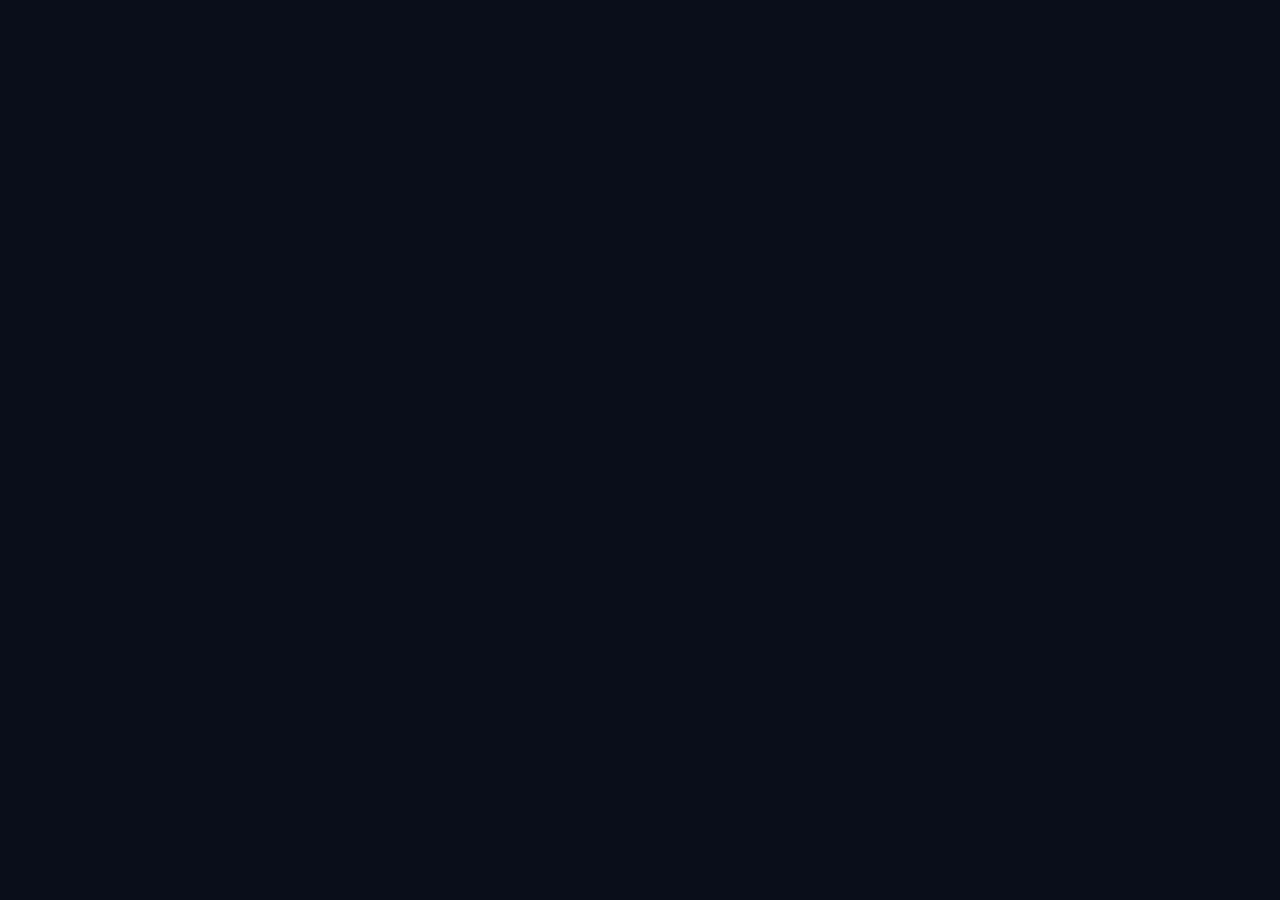
==== commit 8de90932: "deploy: React miniapp v2 — premium neumorphic UI with full i18n" ====
--- a/index.html
+++ b/index.html
@@ -1,7988 +1,31 @@
 <!DOCTYPE html>
 <html lang="ru">
+  <head>
+    <meta charset="UTF-8" />
+    <meta name="viewport" content="width=device-width, initial-scale=1.0, maximum-scale=1.0, user-scalable=no, viewport-fit=cover" />
+    <meta name="theme-color" content="#0a0e1a" />
+    <meta name="description" content="Eluma — наручный планшет героя. Персональный AI-наставник для осознанного роста." />
+    <title>Eluma — Планшет Героя</title>
+    
+    <!-- Fonts -->
+    <link rel="preconnect" href="https://fonts.googleapis.com">
+    <link rel="preconnect" href="https://fonts.gstatic.com" crossorigin>
+    <link href="https://fonts.googleapis.com/css2?family=Inter:wght@400;500;600&display=swap" rel="stylesheet">
 
-<head>
-    <meta charset="UTF-8">
-    <meta http-equiv="Content-Security-Policy" 
-          content="default-src 'self'; 
-                   script-src 'self' 'unsafe-inline' https://telegram.org https://cdn.tailwindcss.com; 
-                   style-src 'self' 'unsafe-inline' https://fonts.googleapis.com https://cdn.tailwindcss.com; 
-                   font-src 'self' https://fonts.gstatic.com; 
-                   img-src 'self' data: blob: https:; 
-                   connect-src 'self' https://*.supabase.co https://*.workers.dev https://telegram.org;">
-    <meta name="viewport" content="width=device-width, initial-scale=1.0, maximum-scale=1.0, user-scalable=no">
-    <title>Eluma</title>
-    <link rel="icon" href="data:,">
-
+    <!-- Telegram Web App SDK -->
     <script src="https://telegram.org/js/telegram-web-app.js"></script>
-    <script src="https://cdn.tailwindcss.com"></script>
-    <link href="https://fonts.googleapis.com/css2?family=Manrope:wght@400;500;600;700;800&display=swap"
-        rel="stylesheet">
-    <link href="https://fonts.googleapis.com/css2?family=Material+Symbols+Outlined" rel="stylesheet">
-    <link rel="manifest" href="manifest.json">
-    <meta name="theme-color" content="#FF7F50">
-
-    <script>
-        if ('serviceWorker' in navigator) {
-            window.addEventListener('load', () => {
-                navigator.serviceWorker.register('sw.js').then(reg => {
-                    console.log('SW registered:', reg);
-                }).catch(err => {
-                    console.log('SW reg error:', err);
-                });
-            });
-        }
-    </script>
-
+    
     <style>
-        :root {
-            --accent: #FF7F50;
-            --salad: #bef264;
-            --bg: #FDFCF8;
-            --text-primary: #1A1A1A;
-            --text-secondary: #666666;
-            --surface: rgba(255, 255, 255, 0.65);
-            --surface-border: rgba(255, 255, 255, 0.8);
-            --input-bg: rgba(255, 255, 255, 0.5);
-            --shadow-color: rgba(0, 0, 0, 0.05);
-            --orb-opacity: 0.6;
-            --lock-color: #A0A0A0;
-        }
-
-        :root.dark {
-            --bg: #1A1A2E;
-            --text-primary: #FDFCF8;
-            --text-secondary: #B0B0C0;
-            --surface: rgba(20, 20, 35, 0.45);
-            --surface-border: rgba(255, 255, 255, 0.08); /* Frosted glass edge */
-            --input-bg: rgba(255, 255, 255, 0.05);
-            --shadow-color: rgba(0, 0, 0, 0.4);
-            --orb-opacity: 0.4;
-            --lock-color: #4A4A6A;
-        }
-
-        body {
-            font-family: 'Manrope', sans-serif;
-            background-color: var(--bg);
-            color: var(--text-primary);
-            margin: 0;
-            overflow-x: hidden;
-            -webkit-tap-highlight-color: transparent;
-        }
-
-        #background {
-            position: fixed;
-            top: 0;
-            left: 0;
-            width: 100%;
-            height: 100%;
-            z-index: -2;
-            overflow: hidden;
-            pointer-events: none;
-        }
-
-        .orb {
-            position: absolute;
-            border-radius: 50%;
-            filter: blur(100px);
-            opacity: calc(var(--orb-opacity) * 0.7); /* Reduced orb intensity for minimalism */
-        }
-
-        .orb-1 {
-            width: 300px;
-            height: 300px;
-            background: #FFDAB9;
-            top: -50px;
-            left: -50px;
-        }
-
-        .orb-2 {
-            width: 400px;
-            height: 400px;
-            background: #FFE4E1;
-            bottom: -100px;
-            right: -100px;
-        }
-
-        .orb-3 {
-            width: 250px;
-            height: 250px;
-            background: rgba(190, 242, 100, 0.3);
-            top: 40%;
-            left: 30%;
-        }
-
-        .grain {
-            display: none; /* Removed grain for a cleaner, minimalist look */
-        }
-
-        .plex {
-            background: var(--surface);
-            backdrop-filter: blur(20px) saturate(120%);
-            -webkit-backdrop-filter: blur(20px) saturate(120%);
-            border: 1px solid var(--surface-border);
-            border-radius: 24px;
-            box-shadow: 0 4px 12px var(--shadow-color);
-        }
-
-        .sticky-header {
-            position: sticky;
-            top: 0;
-            z-index: 100;
-            padding: 16px 20px;
-            backdrop-filter: blur(10px);
-            -webkit-backdrop-filter: blur(10px);
-        }
-
-        .btn-primary {
-            background: var(--accent);
-            color: white;
-            box-shadow: 0 4px 12px rgba(255, 127, 80, 0.2);
-            transition: all 0.2s;
-        }
-
-        .btn-primary:active {
-            transform: scale(0.97);
-            opacity: 0.9;
-        }
-
-        .btn-execute {
-            background: var(--accent);
-            color: #ffffff;
-            box-shadow: 0 4px 12px rgba(255, 127, 80, 0.2);
-        }
-
-        .btn-done {
-            background: var(--salad);
-            color: #3f6212;
-            box-shadow: 0 4px 12px rgba(190, 242, 100, 0.2);
-            pointer-events: none;
-        }
-
-        .huge-check {
-            position: absolute;
-            bottom: 60px;
-            /* Position above button */
-            left: 50%;
-            transform: translateX(-50%) rotate(-10deg);
-            width: 52px;
-            height: 52px;
-            opacity: 0.6;
-            pointer-events: none;
-            z-index: 20;
-            color: var(--salad);
-            filter: blur(4px);
-        }
-
-        .neon-bar {
-            box-shadow: 0 2px 4px rgba(255, 127, 80, 0.2);
-        }
-
-        .hidden {
-            display: none !important;
-        }
-
-        /* Animation Classes */
-        .expand-enter {
-            animation: expandIn 0.4s cubic-bezier(0.16, 1, 0.3, 1) forwards;
-            transform-origin: top center;
-        }
-
-        @keyframes expandIn {
-            from {
-                opacity: 0;
-                transform: scale(0.9) translateY(20px);
-            }
-
-            to {
-                opacity: 1;
-                transform: scale(1) translateY(0);
-            }
-        }
-
-        /* Skill Bars */
-        .skill-container {
-            margin-bottom: 20px;
-        }
-
-        .skill-header {
-            display: flex;
-            justify-content: space-between;
-            align-items: center;
-            margin-bottom: 8px;
-        }
-
-        .skill-title {
-            font-size: 11px;
-            font-weight: 800;
-            text-transform: uppercase;
-            letter-spacing: 1px;
-            color: var(--text-secondary);
-        }
-
-        .skill-val {
-            font-size: 11px;
-            font-weight: 800;
-            color: var(--text-primary);
-        }
-
-        .skill-track {
-            height: 10px;
-            background: rgba(0, 0, 0, 0.08);
-            border: 1px solid rgba(0, 0, 0, 0.06);
-            border-radius: 99px;
-            overflow: hidden;
-            position: relative;
-        }
-
-        :root.dark .skill-track {
-            background: rgba(255, 255, 255, 0.08);
-            border: 1px solid rgba(255, 255, 255, 0.06);
-        }
-
-        .skill-fill {
-            height: 100%;
-            border-radius: 99px;
-            transition: width 1s ease-out;
-        }
-
-        .skill-locked .skill-track {
-            opacity: 0.5;
-        }
-
-        .skill-locked .skill-fill {
-            background: var(--lock-color);
-            width: 0%;
-        }
-
-        .lock-icon {
-            margin-right: 6px;
-            width: 12px;
-            height: 12px;
-            color: var(--text-secondary);
-        }
-
-        input {
-            outline: none;
-            border: none;
-            background: transparent;
-            color: var(--text-primary);
-        }
-
-        input::placeholder {
-            color: var(--text-secondary);
-            opacity: 0.5;
-        }
-
-        .chart-path {
-            stroke-dasharray: 1000;
-            stroke-dashoffset: 1000;
-            animation: dash 2.5s ease-out forwards;
-        }
-
-        @keyframes dash {
-            to {
-                stroke-dashoffset: 0;
-            }
-        }
-
-        /* Confetti Animation */
-        @keyframes confetti {
-            0% {
-                transform: translateY(0) rotate(0deg) scale(1);
-                opacity: 1;
-            }
-
-            100% {
-                transform: translateY(-150px) rotate(720deg) scale(0.3);
-                opacity: 0;
-            }
-        }
-
-        .confetti-particle {
-            position: absolute;
-            pointer-events: none;
-            z-index: 1000;
-            animation: confetti 1s ease-out forwards;
-        }
-
-        /* Szondi Test Styles */
-        .szondi-grid {
-            display: grid;
-            grid-template-columns: repeat(2, 1fr);
-            gap: 16px;
-            padding: 10px;
-        }
-
-        .szondi-grid.results-mode {
-            display: flex;
-            flex-direction: column;
-            gap: 12px;
-            padding: 0;
-        }
-
-        @keyframes fadeInUp {
-            from {
-                opacity: 0;
-                transform: translateY(18px);
-            }
-
-            to {
-                opacity: 1;
-                transform: translateY(0);
-            }
-        }
-
-        .szondi-result-card {
-            animation: fadeInUp 0.5s ease-out both;
-        }
-
-        .szondi-result-card:nth-child(1) {
-            animation-delay: 0.08s;
-        }
-
-        .szondi-result-card:nth-child(2) {
-            animation-delay: 0.18s;
-        }
-
-        .szondi-result-card:nth-child(3) {
-            animation-delay: 0.28s;
-        }
-
-        .szondi-result-card:nth-child(4) {
-            animation-delay: 0.38s;
-        }
-
-        .szondi-card {
-            aspect-ratio: 1;
-            border-radius: 20px;
-            position: relative;
-            overflow: hidden;
-            border: 1px solid var(--surface-border);
-            box-shadow: 0 4px 12px var(--shadow-color);
-            transition: all 0.3s cubic-bezier(0.25, 0.8, 0.25, 1);
-            cursor: pointer;
-        }
-
-        .szondi-card:active {
-            transform: scale(0.95);
-        }
-
-        .szondi-card.selected {
-            border: 2px solid var(--accent);
-            transform: translateY(-5px);
-            box-shadow: 0 10px 25px -5px rgba(255, 127, 80, 0.5);
-        }
-
-        .szondi-card .orb-bg {
-            position: absolute;
-            top: 50%;
-            left: 50%;
-            transform: translate(-50%, -50%);
-            width: 80%;
-            height: 80%;
-            border-radius: 50%;
-            background: radial-gradient(circle, var(--surface-border) 0%, transparent 70%);
-            opacity: 0.5;
-            z-index: 1;
-            pointer-events: none;
-        }
-
-        :root.dark .szondi-card .orb-bg {
-            background: radial-gradient(circle, rgba(0, 0, 0, 0.5) 0%, transparent 70%);
-        }
-
-        .szondi-card img {
-            position: relative;
-            z-index: 2;
-            width: 100%;
-            height: 100%;
-            object-fit: cover;
-            border-radius: 20px;
-            mix-blend-mode: normal;
-        }
-
-        .test-progress-bar {
-            height: 4px;
-            background: var(--surface-border);
-            border-radius: 2px;
-            overflow: hidden;
-            margin: 0 20px;
-        }
-
-        .test-progress-fill {
-            height: 100%;
-            background: var(--accent);
-            transition: width 0.5s ease;
-        }
-
-        /* === ACHIEVEMENTS === */
-        .achievement-card {
-            background: var(--input-bg);
-            border: 1px solid var(--surface-border);
-            border-radius: 16px;
-            padding: 12px 6px;
-            text-align: center;
-            transition: all 0.4s cubic-bezier(0.175, 0.885, 0.32, 1.275);
-            box-shadow: 0 4px 12px var(--shadow-color);
-        }
-
-        .achievement-card.unlocked {
-            border-color: var(--accent);
-            box-shadow: 0 0 15px rgba(255, 127, 80, 0.15);
-        }
-
-        .achievement-card.locked {
-            filter: grayscale(1) opacity(0.3);
-        }
-
-        .achievement-toast {
-            position: fixed;
-            top: 20px;
-            left: 16px;
-            right: 16px;
-            padding: 14px 16px;
-            z-index: 200;
-            border-radius: 20px;
-            transform: translateY(-120%);
-            transition: transform 0.6s cubic-bezier(0.16, 1, 0.3, 1);
-            background: var(--surface);
-            backdrop-filter: blur(25px);
-            -webkit-backdrop-filter: blur(25px);
-            border: 1.5px solid var(--accent);
-            box-shadow: 0 20px 40px -10px rgba(255, 127, 80, 0.3);
-        }
-
-        .achievement-toast.show {
-            transform: translateY(0);
-        }
-
-        /* === STAGGER ANIMATION === */
-        @keyframes taskCardIn {
-            from {
-                opacity: 0;
-                transform: translateY(16px) scale(0.97);
-            }
-
-            to {
-                opacity: 1;
-                transform: translateY(0) scale(1);
-            }
-        }
-
-        .task-card-anim {
-            animation: taskCardIn 0.4s ease-out both;
-        }
-
-        /* === AVATAR NEON GLOW === */
-        @keyframes avatarGlow {
-
-            0%,
-            100% {
-                box-shadow: 0 0 6px rgba(255, 127, 80, 0.25), 0 0 18px rgba(255, 127, 80, 0.1);
-                border-color: rgba(255, 127, 80, 0.4);
-            }
-
-            50% {
-                box-shadow: 0 0 10px rgba(190, 242, 100, 0.4), 0 0 24px rgba(190, 242, 100, 0.15);
-                border-color: rgba(190, 242, 100, 0.5);
-            }
-        }
-
-        .avatar-glow {
-            animation: avatarGlow 3s ease-in-out infinite;
-            border: 2px solid rgba(255, 127, 80, 0.35);
-        }
-
-        .avatar-fallback {
-            width: 100%;
-            height: 100%;
-            display: flex;
-            align-items: center;
-            justify-content: center;
-            border-radius: 50%;
-            background: linear-gradient(135deg, var(--surface), var(--input-bg));
-            font-size: 1.5rem;
-        }
-
-        /* Pulse Animation for Lightbulb */
-        @keyframes pulse-ring {
-            0% {
-                transform: scale(0.8);
-                opacity: 0.8;
-            }
-
-            100% {
-                transform: scale(1.6);
-                opacity: 0;
-            }
-        }
-
-        .pulse-ring {
-            position: absolute;
-            left: 50%;
-            top: 50%;
-            transform: translate(-50%, -50%);
-            width: 100%;
-            height: 100%;
-            border-radius: 50%;
-            border: 2px solid var(--accent);
-            animation: pulse-ring 2s infinite cubic-bezier(0.215, 0.61, 0.355, 1);
-            pointer-events: none;
-            box-sizing: content-box;
-            padding: 4px;
-            margin-left: -6px;
-            margin-top: -6px;
-            /* Centering tweak */
-        }
-
-        /* Pulse Animation for Lightbulb */
-        /* Pulse Animation for Lightbulb */
-        @keyframes lampPulse {
-
-            0%,
-            100% {
-                box-shadow: 0 0 5px #F5F5DC, 0 0 10px #F5F5DC inset;
-                transform: scale(1);
-            }
-
-            50% {
-                box-shadow: 0 0 15px #F5F5DC, 0 0 20px #F5F5DC inset;
-                transform: scale(1.05);
-            }
-        }
-
-        .lamp-glow {
-            animation: lampPulse 3s ease-in-out infinite;
-            border: 2px solid var(--glow-color);
-            transition: all 0.3s;
-        }
-
-        /* === MAGIC MIRROR === */
-        .magic-mirror {
-            background: linear-gradient(135deg, #22d3ee, #a78bfa, #bef264, #22d3ee);
-            background-size: 300% 300%;
-            box-shadow: 0 0 25px rgba(34, 211, 238, 0.5), inset 0 0 20px rgba(255, 255, 255, 0.4);
-            position: relative;
-            overflow: hidden;
-            animation: mirrorMorph 8s ease-in-out infinite, mirrorGradient 6s ease infinite;
-        }
-
-        .magic-mirror::after {
-            content: '';
-            position: absolute;
-            top: -50%;
-            left: -50%;
-            width: 200%;
-            height: 200%;
-            background: radial-gradient(circle, rgba(255, 255, 255, 0.7) 0%, transparent 55%);
-            opacity: 0.35;
-            animation: liquidMove 6s infinite linear;
-        }
-
-        @keyframes mirrorMorph {
-            0% {
-                border-radius: 50% 50% 50% 50%;
-                transform: scale(1);
-            }
-
-            25% {
-                border-radius: 60% 40% 55% 45%;
-                transform: scale(1.03);
-            }
-
-            50% {
-                border-radius: 45% 55% 40% 60%;
-                transform: scale(0.97);
-            }
-
-            75% {
-                border-radius: 55% 45% 60% 40%;
-                transform: scale(1.02);
-            }
-
-            100% {
-                border-radius: 50% 50% 50% 50%;
-                transform: scale(1);
-            }
-        }
-
-        @keyframes mirrorGradient {
-            0% {
-                background-position: 0% 50%;
-            }
-
-            50% {
-                background-position: 100% 50%;
-            }
-
-            100% {
-                background-position: 0% 50%;
-            }
-        }
-
-        @keyframes liquidMove {
-            0% {
-                transform: translate(0, 0) rotate(0deg);
-            }
-
-            100% {
-                transform: translate(20px, 20px) rotate(360deg);
-            }
-        }
-
-        /* === SHIMMER GLOW FOR BUTTONS === */
-        .shimmer-glow {
-            position: relative;
-            overflow: visible;
-        }
-
-        .shimmer-glow::before {
-            content: '';
-            position: absolute;
-            bottom: -4px;
-            left: 10%;
-            right: 10%;
-            height: 12px;
-            background: linear-gradient(90deg, transparent, rgba(34, 211, 238, 0.5), rgba(167, 139, 250, 0.5), rgba(190, 242, 100, 0.5), transparent);
-            background-size: 200% 100%;
-            border-radius: 50%;
-            filter: blur(8px);
-            animation: shimmerMove 3s ease-in-out infinite;
-            pointer-events: none;
-            z-index: -1;
-        }
-
-        @keyframes shimmerMove {
-            0% {
-                background-position: -100% 0;
-                opacity: 0.4;
-            }
-
-            50% {
-                background-position: 200% 0;
-                opacity: 0.8;
-            }
-
-            100% {
-                background-position: -100% 0;
-                opacity: 0.4;
-            }
-        }
-
-        /* === CINEMATIC CLOUD EFFECTS === */
-        
-        /* Shimmering Noise Overlay */
-        .noise-overlay {
-            background: radial-gradient(circle at center, rgba(15, 15, 15, 0.85) 0%, rgba(5, 5, 5, 0.98) 100%);
-            position: relative;
-        }
-        .noise-overlay::before {
-            content: '';
-            position: absolute;
-            inset: 0;
-            opacity: 0.15;
-            background-image: url("data:image/svg+xml,%3Csvg viewBox='0 0 200 200' xmlns='http://www.w3.org/2000/svg'%3E%3Cfilter id='noiseFilter'%3E%3CfeTurbulence type='fractalNoise' baseFrequency='0.8' numOctaves='3' stitchTiles='stitch'/%3E%3C/filter%3E%3Crect width='100%25' height='100%25' filter='url(%23noiseFilter)'/%3E%3C/svg%3E");
-            mix-blend-mode: overlay;
-            animation: noiseFlicker 2s steps(4) infinite;
-            pointer-events: none;
-            z-index: 0;
-        }
-
-        @keyframes noiseFlicker {
-            0%, 100% { opacity: 0.12; transform: translate(0, 0); }
-            50% { opacity: 0.18; transform: translate(-1px, 1px); }
-        }
-
-        /* Materializing Text */
-        .materialize-text {
-            animation: materializeAnim 2s cubic-bezier(0.2, 0.8, 0.2, 1) forwards;
-        }
-        @keyframes materializeAnim {
-            0% {
-                opacity: 0;
-                filter: blur(8px);
-                letter-spacing: 0.5em;
-                transform: scale(0.95);
-            }
-            100% {
-                opacity: 1;
-                filter: blur(0px);
-                letter-spacing: 0.1em; /* typical for tracking-widest */
-                transform: scale(1);
-            }
-        }
-
-        /* Cloud Disperse Animation (When AI finishes) */
-        .disperse-anim {
-            animation: disperseCloud 0.6s cubic-bezier(0.8, 0, 0.2, 1) forwards;
-        }
-        @keyframes disperseCloud {
-            0% {
-                opacity: 1;
-                filter: blur(0px);
-                transform: scale(1);
-            }
-            40% {
-                opacity: 0.8;
-                filter: blur(4px);
-                transform: scale(1.1);
-            }
-            100% {
-                opacity: 0;
-                filter: blur(12px);
-                transform: scale(2);
-            }
-        }
-
-        /* Staggered Frame and Content Reveal */
-        .reveal-frame {
-            opacity: 0;
-            transform: translateY(15px);
-            animation: frameFadeUp 0.6s cubic-bezier(0.2, 0.8, 0.2, 1) forwards;
-        }
-        .reveal-content {
-            opacity: 0;
-            animation: contentFadeIn 0.8s cubic-bezier(0.2, 0.8, 0.2, 1) forwards;
-        }
-        
-        @keyframes frameFadeUp {
-            to {
-                opacity: 1;
-                transform: translateY(0);
-            }
-        }
-        @keyframes contentFadeIn {
-            to {
-                opacity: 1;
-            }
-        }
-        
-        .reveal-delay-1 { animation-delay: 0.1s; }
-        .reveal-delay-2 { animation-delay: 0.25s; }
-        .reveal-delay-3 { animation-delay: 0.4s; }
-        .reveal-delay-last { animation-delay: 1.0s; }
-
-        /* === PASTEL NEON TEXT GLOW === */
-        .pastel-neon-text {
-            text-shadow: 0 0 8px rgba(0, 0, 0, 0.15);
-        }
-
-        :root.dark .pastel-neon-text {
-            text-shadow: 0 0 8px rgba(255, 255, 255, 0.12);
-        }
-
-        /* === BIG MIRROR CLOUD (Eluma Loading) === */
-        .magic-mirror-lg {
-            background: linear-gradient(135deg, #93e0ed, #c4b5fd, #d9f99d, #a5f3fc, #c4b5fd, #93e0ed);
-            background-size: 400% 400%;
-            box-shadow: 0 0 60px rgba(34, 211, 238, 0.35), 0 0 120px rgba(167, 139, 250, 0.2), inset 0 0 40px rgba(255, 255, 255, 0.3);
-            position: relative;
-            overflow: hidden;
-            animation: mirrorMorphLg 10s ease-in-out infinite, mirrorGradientLg 8s ease infinite;
-        }
-
-        .magic-mirror-lg::after {
-            content: '';
-            position: absolute;
-            top: -50%;
-            left: -50%;
-            width: 200%;
-            height: 200%;
-            background: radial-gradient(circle, rgba(255, 255, 255, 0.5) 0%, transparent 50%);
-            opacity: 0.3;
-            animation: liquidMove 8s infinite linear;
-        }
-
-        @keyframes mirrorMorphLg {
-            0% {
-                border-radius: 50% 50% 50% 50%;
-                transform: scale(1);
-            }
-
-            15% {
-                border-radius: 55% 45% 52% 48%;
-                transform: scale(1.02);
-            }
-
-            30% {
-                border-radius: 48% 52% 45% 55%;
-                transform: scale(0.98);
-            }
-
-            45% {
-                border-radius: 52% 48% 55% 45%;
-                transform: scale(1.03);
-            }
-
-            60% {
-                border-radius: 45% 55% 48% 52%;
-                transform: scale(0.97);
-            }
-
-            75% {
-                border-radius: 55% 45% 50% 50%;
-                transform: scale(1.01);
-            }
-
-            100% {
-                border-radius: 50% 50% 50% 50%;
-                transform: scale(1);
-            }
-        }
-
-        @keyframes mirrorGradientLg {
-            0% {
-                background-position: 0% 50%;
-            }
-
-            25% {
-                background-position: 50% 100%;
-            }
-
-            50% {
-                background-position: 100% 50%;
-            }
-
-            75% {
-                background-position: 50% 0%;
-            }
-
-            100% {
-                background-position: 0% 50%;
-            }
-        }
-
-        .app-toast {
-            position: fixed;
-            top: 24px;
-            left: 50%;
-            transform: translateX(-50%) translateY(-100px);
-            background: rgba(26, 26, 26, 0.95);
-            backdrop-filter: blur(10px);
-            color: #fff;
-            padding: 12px 24px;
-            border-radius: 50px;
-            font-size: 13px;
-            font-weight: 700;
-            z-index: 9999;
-            transition: transform 0.4s cubic-bezier(0.175, 0.885, 0.32, 1.275);
-            box-shadow: 0 10px 30px rgba(0, 0, 0, 0.2);
-            border: 1px solid rgba(255, 255, 255, 0.1);
-            display: flex;
-            align-items: center;
-            gap: 8px;
-            white-space: nowrap;
-        }
-
-        .app-toast.show {
-            transform: translateX(-50%) translateY(0);
-        }
-
-        /* === SCREEN TRANSITIONS (Phase 1) === */
-        .screen-enter {
-            animation: screenSlideIn 0.4s cubic-bezier(0.16, 1, 0.3, 1) forwards;
-        }
-        @keyframes screenSlideIn {
-            from { opacity: 0; transform: translateY(24px) scale(0.98); }
-            to   { opacity: 1; transform: translateY(0) scale(1); }
-        }
-        .screen-exit {
-            animation: screenFadeOut 0.2s ease-out forwards;
-        }
-        @keyframes screenFadeOut {
-            from { opacity: 1; transform: scale(1); }
-            to   { opacity: 0; transform: scale(0.97); }
-        }
-
-        /* === SKELETON LOADING (Phase 1) === */
-        .skeleton {
-            background: linear-gradient(90deg, var(--input-bg) 25%, var(--surface-border) 50%, var(--input-bg) 75%);
-            background-size: 200% 100%;
-            animation: skeletonShimmer 1.5s infinite;
-            border-radius: 12px;
-        }
-        @keyframes skeletonShimmer {
-            0% { background-position: 200% 0; }
-            100% { background-position: -200% 0; }
-        }
-
-        /* === HERO JOURNEY PROGRESS (Phase 3) === */
-        .hero-journey-bar {
-            position: relative;
-            height: 6px;
-            background: var(--input-bg);
-            border-radius: 99px;
-            overflow: hidden;
-        }
-        .hero-journey-fill {
-            height: 100%;
-            border-radius: 99px;
-            background: linear-gradient(90deg, #22d3ee, #a78bfa, #bef264);
-            background-size: 200% 100%;
-            animation: heroGradient 4s ease infinite;
-            transition: width 1s cubic-bezier(0.16, 1, 0.3, 1);
-        }
-        @keyframes heroGradient {
-            0% { background-position: 0% 50%; }
-            50% { background-position: 100% 50%; }
-            100% { background-position: 0% 50%; }
-        }
-        .hero-stage-dot {
-            width: 8px;
-            height: 8px;
-            border-radius: 50%;
-            border: 2px solid var(--surface-border);
-            background: var(--input-bg);
-            transition: all 0.3s;
-        }
-        .hero-stage-dot.active {
-            border-color: var(--accent);
-            background: var(--accent);
-            box-shadow: 0 0 8px rgba(255, 127, 80, 0.5);
-        }
-        .hero-stage-dot.completed {
-            border-color: var(--salad);
-            background: var(--salad);
-        }
-
-        /* === DASHBOARD HUB CARDS (Phase 2) === */
-        .hub-card {
-            background: var(--surface);
-            backdrop-filter: blur(20px) saturate(120%);
-            -webkit-backdrop-filter: blur(20px) saturate(120%);
-            border: 1px solid var(--surface-border);
-            border-radius: 20px;
-            padding: 16px;
-            transition: all 0.3s cubic-bezier(0.16, 1, 0.3, 1);
-            cursor: pointer;
-            position: relative;
-            overflow: hidden;
-        }
-        .hub-card:active {
-            transform: scale(0.96);
-        }
-        .hub-card .hub-badge {
-            position: absolute;
-            top: 10px;
-            right: 10px;
-            min-width: 20px;
-            height: 20px;
-            padding: 0 6px;
-            border-radius: 10px;
-            background: var(--accent);
-            color: white;
-            font-size: 10px;
-            font-weight: 800;
-            display: flex;
-            align-items: center;
-            justify-content: center;
-        }
-        .hub-card .hub-icon {
-            font-size: 28px;
-            margin-bottom: 8px;
-        }
-        .hub-card .hub-title {
-            font-size: 11px;
-            font-weight: 800;
-            text-transform: uppercase;
-            letter-spacing: 1px;
-            color: var(--text-primary);
-        }
-        .hub-card .hub-subtitle {
-            font-size: 10px;
-            color: var(--text-secondary);
-            opacity: 0.7;
-            margin-top: 2px;
-        }
-
-        /* === SKILL TREE CARDS (Phase 2) === */
-        .skill-tree-node {
-            background: var(--surface);
-            backdrop-filter: blur(16px);
-            border: 1px solid var(--surface-border);
-            border-radius: 20px;
-            padding: 16px;
-            transition: all 0.3s;
-            position: relative;
-        }
-        .skill-tree-node.main-branch {
-            border-color: var(--accent);
-            box-shadow: 0 0 20px rgba(255, 127, 80, 0.15);
-        }
-        .skill-tree-bar {
-            height: 8px;
-            background: var(--input-bg);
-            border-radius: 99px;
-            overflow: hidden;
-            position: relative;
-        }
-        .skill-tree-fill {
-            height: 100%;
-            border-radius: 99px;
-            transition: width 1s cubic-bezier(0.16, 1, 0.3, 1);
-        }
-        .skill-tree-level {
-            width: 32px;
-            height: 32px;
-            border-radius: 50%;
-            display: flex;
-            align-items: center;
-            justify-content: center;
-            font-size: 13px;
-            font-weight: 900;
-            flex-shrink: 0;
-        }
-
-        /* === DYNAMIC GREETING GLOW === */
-        .greeting-text {
-            background: linear-gradient(135deg, var(--accent), #a78bfa, var(--salad));
-            background-size: 200% 200%;
-            -webkit-background-clip: text;
-            -webkit-text-fill-color: transparent;
-            background-clip: text;
-            animation: greetingGradient 6s ease infinite;
-        }
-        @keyframes greetingGradient {
-            0% { background-position: 0% 50%; }
-            50% { background-position: 100% 50%; }
-            100% { background-position: 0% 50%; }
-        }
-
-        /* === MIRROR CARD SECTIONS (Phase 2) === */
-        .mirror-section {
-            background: var(--surface);
-            backdrop-filter: blur(16px);
-            border: 1px solid var(--surface-border);
-            border-radius: 20px;
-            padding: 20px;
-            margin-bottom: 12px;
-            animation: frameFadeUp 0.5s ease-out both;
-        }
-        .mirror-section:nth-child(2) { animation-delay: 0.15s; }
-        .mirror-section:nth-child(3) { animation-delay: 0.3s; }
-        .mirror-section:nth-child(4) { animation-delay: 0.45s; }
+      /* Critical CSS — prevent FOUC */
+      body { background: #0a0e1a; margin: 0; }
     </style>
-</head>
-
-<body>
-    <div id="background">
-        <div class="orb orb-1"></div>
-        <div class="orb orb-2"></div>
-        <div class="orb orb-3"></div>
-    </div>
-    <div class="grain"></div>
-
-    <div id="app" class="relative z-10 max-w-md mx-auto min-h-screen">
-
-        <!-- ЭКРАН 0: INTRO (First Launch) -->
-        <div id="introScreen" class="p-6 flex flex-col justify-center min-h-screen hidden">
-            <div class="plex p-8 text-center flex flex-col items-center h-full justify-between min-h-[500px]">
-                <img src="./Ava.gif"
-                    class="w-24 h-24 rounded-full border-4 border-[var(--surface-border)] object-cover shadow-lg mb-4">
-
-                <div class="flex-1 flex flex-col justify-center space-y-4 w-full">
-                    <p class="text-[15px] leading-relaxed font-medium opacity-90 text-[var(--text-primary)] text-justify">
-                        <span class="font-bold text-[var(--accent)] block mb-4 text-center text-xl">Добро пожаловать в Eluma.</span>
-                        Это не просто приложение. Это RPG-симуляция твоего развития.<br><br>
-                        Сейчас ты задашь Главную Цель, а Eluma предложит 6 ежедневных <b>Практик</b> для её достижения.<br><br>
-                        Наш <i>Помощник Eluma (Зеркало)</i> проанализирует цель и подберет индивидуальный вектор прокачки — твой <b>Навык</b>. Выполняя Практики каждый день, ты будешь получать XP, повышать свой Ранг и развивать реальные психологические навыки.<br><br>
-                        <span class="text-center block text-[13px] opacity-70 mt-4">Каждое действие имеет значение. Готов начать?</span>
-                    </p>
-
-                    <h2
-                        class="text-2xl font-black uppercase tracking-widest text-[var(--text-primary)] py-4 text-center">
-                        Готов начать?</h2>
-                </div>
-
-                <div class="w-full flex gap-4 mt-4">
-                    <button onclick="closeApp()"
-                        class="flex-1 py-4 rounded-[20px] bg-[var(--accent)] text-white font-black uppercase tracking-widest shadow-[0_0_20px_rgba(255,127,80,0.4)] active:scale-95 transition-all">НЕТ</button>
-                    <button onclick="startSetup()"
-                        class="flex-1 py-4 rounded-[20px] bg-[var(--salad)] text-[#3f6212] font-black uppercase tracking-widest shadow-[0_0_20px_rgba(190,242,100,0.4)] active:scale-95 transition-all">ДА</button>
-                </div>
-            </div>
-        </div>
-
-        <!-- ЭКРАН 1: SETUP (Goal Only) -->
-        <div id="setupScreen" class="p-6 flex flex-col justify-center min-h-screen hidden">
-            <div class="plex p-8 text-center">
-                <h2 class="text-lg font-black uppercase tracking-widest text-[var(--text-primary)] mb-6">Твоя главная цель</h2>
-                <p class="text-[12px] text-[var(--text-secondary)] opacity-70 mb-6 leading-relaxed">Напиши главную цель.<br>Eluma подберёт практики и навык для прокачки.</p>
-                <div id="goalInputWrap"
-                    class="bg-[var(--input-bg)] border border-[var(--surface-border)] p-4 rounded-[24px] mb-6 shadow-sm transition-all">
-                    <input id="goalInput" type="text" placeholder="Например: стать дисциплинированнее"
-                        class="w-full text-center font-bold text-lg">
-                </div>
-                <p id="setupError" class="text-[11px] text-red-500 font-bold mb-4 hidden">Заполни поле цели</p>
-                <button onclick="analyzeGoal()" id="setupAnalyzeBtn"
-                    class="w-full h-[68px] rounded-[24px] btn-primary font-bold text-lg uppercase shimmer-glow transition-all duration-700 ease-in-out">🧠 Анализировать</button>
-            </div>
-        </div>
-
-        <!-- ЭКРАН 1.5: КАЛИБРОВКА УРОВНЯ ИГРОКА -->
-        <div id="calibrationScreen" class="p-6 flex flex-col justify-center min-h-screen hidden">
-            <div class="plex p-6 text-center">
-                <!-- Progress dots -->
-                <div class="flex items-center justify-center gap-2 mb-6">
-                    <div id="calDot1" class="w-2.5 h-2.5 rounded-full bg-[var(--accent)] transition-all"></div>
-                    <div id="calDot2" class="w-2.5 h-2.5 rounded-full bg-[var(--surface-border)] transition-all"></div>
-                    <div id="calDot3" class="w-2.5 h-2.5 rounded-full bg-[var(--surface-border)] transition-all"></div>
-                </div>
-
-                <p class="text-[9px] font-black uppercase tracking-widest text-[var(--accent)] mb-2">⚡ Калибровка</p>
-                <h2 id="calQuestion" class="text-[17px] font-black text-[var(--text-primary)] mb-2 leading-tight">Насколько ты знаком с саморазвитием?</h2>
-                <p id="calSubtext" class="text-[11px] text-[var(--text-secondary)] opacity-70 mb-6 leading-relaxed">Это поможет настроить сложность практик под твой уровень</p>
-
-                <div id="calOptions" class="space-y-3">
-                    <!-- Q1: Experience level -->
-                    <button onclick="answerCalibration(0, 1)"
-                        class="w-full plex p-4 text-left flex items-center gap-4 active:scale-[0.97] transition-all">
-                        <span class="text-2xl">🌱</span>
-                        <div>
-                            <p class="text-[13px] font-black text-[var(--text-primary)]">Новичок</p>
-                            <p class="text-[10px] text-[var(--text-secondary)] opacity-70">Только начинаю — хочу попробовать</p>
-                        </div>
-                    </button>
-                    <button onclick="answerCalibration(0, 2)"
-                        class="w-full plex p-4 text-left flex items-center gap-4 active:scale-[0.97] transition-all">
-                        <span class="text-2xl">⚡</span>
-                        <div>
-                            <p class="text-[13px] font-black text-[var(--text-primary)]">Практикующий</p>
-                            <p class="text-[10px] text-[var(--text-secondary)] opacity-70">Читал книги, пробовал медитацию / трекеры</p>
-                        </div>
-                    </button>
-                    <button onclick="answerCalibration(0, 3)"
-                        class="w-full plex p-4 text-left flex items-center gap-4 active:scale-[0.97] transition-all">
-                        <span class="text-2xl">🔥</span>
-                        <div>
-                            <p class="text-[13px] font-black text-[var(--text-primary)]">Мастер</p>
-                            <p class="text-[10px] text-[var(--text-secondary)] opacity-70">Регулярная практика, коучинг, глубокая работа</p>
-                        </div>
-                    </button>
-                </div>
-            </div>
-        </div>
-
-        <!-- OVERLAY: AI MENTOR SUGGESTION -->
-        <div id="mentorSuggestionOverlay" class="fixed inset-0 z-[999] opacity-0 hidden noise-overlay" style="background:rgba(0,0,0,0.6); backdrop-filter:blur(8px); transition: opacity 0.8s ease;">
-            
-            <!-- STATE 1: LOADING CLOUD -->
-            <div id="loadingStateWrap" class="absolute inset-0 flex flex-col items-center justify-center p-6 transition-all">
-                <div class="magic-mirror mx-auto mb-8" style="width: 80px; height: 80px;"></div>
-                <p class="text-[14px] font-black uppercase tracking-widest text-[var(--accent)] materialize-text">Eluma анализирует...</p>
-            </div>
-
-            <!-- STATE 2: RESULTS (Hidden initially) -->
-            <div id="resultsStateWrap" class="max-w-md mx-auto h-full overflow-y-auto p-4 pt-8 pb-24 hidden">
-                
-                <!-- Unified Assistant Goal & Analysis Header -->
-                <div class="plex p-6 mb-4 reveal-frame reveal-delay-1">
-                    <div class="flex items-start gap-4 mb-4 reveal-content reveal-delay-2 assistant-header-block">
-                        <img src="./Ava1.gif" class="w-14 h-14 rounded-full border-2 border-[var(--surface-border)] object-cover shadow-sm flex-shrink-0 mt-1">
-                        <div class="flex-1">
-                            <p class="text-[10px] font-bold uppercase tracking-wider text-[var(--accent)] mb-1">Помощник Eluma</p>
-                            <p class="text-[11px] font-bold text-[var(--text-secondary)] mb-1">Твоя цель:</p>
-                            <p id="sugAnalyzedGoal" class="text-[13px] font-black text-[var(--text-primary)] leading-tight mb-3"></p>
-                            <p id="sugAiAnalysis" class="text-[12px] font-medium text-[var(--text-primary)] leading-relaxed mt-2 opacity-90 border-l-2 border-[var(--surface-border)] pl-3"></p>
-                        </div>
-                    </div>
-
-                    <!-- Branch suggestion -->
-                    <div id="sugBranchBlock" class="bg-[var(--accent)]/10 border border-[var(--accent)]/30 rounded-[20px] p-4 mb-5 reveal-content reveal-delay-3">
-                        <p class="text-[9px] font-black uppercase tracking-wider text-[var(--accent)] mb-2">Твой развиваемый навык</p>
-                        <div class="flex items-center gap-3">
-                            <span class="text-2xl" id="sugBranchIcon">🎯</span>
-                            <div>
-                                <p class="text-sm font-black text-[var(--text-primary)]" id="sugBranchName">Внимание</p>
-                                <p class="text-[10px] text-[var(--text-secondary)] opacity-70" id="sugBranchSub">Доп: Дисциплина, Цифровая гигиена</p>
-                            </div>
-                        </div>
-                        <button onclick="showBranchPicker()" class="w-full mt-3 py-2 rounded-[12px] bg-[var(--input-bg)] text-[9px] font-bold uppercase tracking-wider text-[var(--text-secondary)] active:scale-95 transition">Выбрать другую ветку</button>
-                    </div>
-
-                    <!-- Branch picker (hidden by default) -->
-                    <div id="branchPickerPanel" class="hidden mb-5 space-y-2" ></div>
-
-                    <p class="text-[12px] font-bold text-[var(--text-primary)] mb-4 reveal-content reveal-delay-3">Я предлагаю тебе начать с этих 6 ежедневных практик:</p>
-                </div>
-
-                <!-- 6 suggested practices -->
-                <div id="suggestedPracticesList" class="space-y-3 mb-4"></div>
-
-                <!-- Editable mode (hidden) -->
-                <div id="editPracticesPanel" class="hidden space-y-3 mb-4"></div>
-
-                <div class="plex p-6 mb-4 reveal-frame reveal-delay-last">
-                    <p class="text-[12px] font-medium text-[var(--text-primary)] leading-relaxed opacity-80">
-                        Ежедневное выполнение этих практик тренирует внимание и дисциплину. Это фундамент твоего развития.<br><br>
-                        <span class="opacity-60">По мере прохождения игры я буду корректировать эти задания и сверять их с результатами твоих тестов.</span>
-                    </p>
-                </div>
-
-                <div class="flex gap-3">
-                    <button onclick="toggleEditSuggestions()" id="btnEditSuggestions"
-                        class="flex-1 py-4 rounded-[20px] bg-[var(--surface)] border border-[var(--surface-border)] text-[var(--text-primary)] font-black uppercase tracking-widest text-xs active:scale-95 transition-all">✒ Изменить</button>
-                    <button onclick="acceptSuggestion()"
-                        class="flex-1 py-4 rounded-[20px] bg-[var(--salad)] text-[#3f6212] font-black uppercase tracking-widest text-xs shadow-[0_0_20px_rgba(190,242,100,0.3)] active:scale-95 transition-all">✅ Принять</button>
-                </div>
-            </div>
-        </div>
-
-        <!-- ЭКРАН 2: MAIN (Dashboard Hub v2.0) -->
-        <div id="mainScreen" class="flex flex-col hidden">
-
-            <!-- Dynamic Greeting Header -->
-            <div class="px-5 pt-6 pb-2">
-                <div class="flex items-center gap-4 mb-4">
-                    <div class="w-14 h-14 rounded-full avatar-glow flex-shrink-0 overflow-hidden cursor-pointer" onclick="goToCabinet()">
-                        <img id="userAvatar" src="./Ava.gif" class="w-full h-full rounded-full object-cover"
-                            onerror="this.style.display='none';this.nextElementSibling.style.display='flex'">
-                        <div class="avatar-fallback" style="display:none">🧑‍🚀</div>
-                    </div>
-                    <div class="flex-1 text-left">
-                        <p id="dynamicGreeting" class="text-[22px] font-black leading-tight greeting-text">Добрый вечер</p>
-                        <p class="text-[11px] font-bold text-[var(--text-secondary)] mt-1 opacity-70">
-                            Ранг <span id="headerPlayerLevel" class="text-[var(--accent)]">1</span>
-                            <span class="mx-1 opacity-30">·</span>
-                            <span id="pointsHeader2" class="text-[var(--text-primary)]">0 XP</span>
-                        </p>
-                    </div>
-                    <div class="flex gap-2">
-                        <button onclick="goToSettings(event)"
-                            class="w-10 h-10 rounded-full flex items-center justify-center active:scale-95 transition-all text-[var(--text-secondary)] bg-[var(--input-bg)] border border-[var(--surface-border)]">
-                            <svg xmlns="http://www.w3.org/2000/svg" class="w-4.5 h-4.5" fill="none" viewBox="0 0 24 24" stroke="currentColor" stroke-width="2"><path stroke-linecap="round" stroke-linejoin="round" d="M12 6V4m0 2a2 2 0 100 4m0-4a2 2 0 110 4m-6 8a2 2 0 100-4m0 4a2 2 0 110-4m0 4v2m0-6V4m6 6v10m6-2a2 2 0 100-4m0 4a2 2 0 110-4m0 4v2m0-6V4" /></svg>
-                        </button>
-                    </div>
-                </div>
-
-                <!-- Hero Journey Progress -->
-                <div id="heroJourneyWidget" class="plex p-4 mb-1">
-                    <div class="flex items-center justify-between mb-2">
-                        <p class="text-[9px] font-black uppercase tracking-widest text-[var(--accent)]">📜 Путь Героя</p>
-                        <p id="heroStageLabel" class="text-[9px] font-bold text-[var(--text-secondary)] opacity-70">Этап 1 — Обычный мир</p>
-                    </div>
-                    <div class="hero-journey-bar">
-                        <div id="heroJourneyFill" class="hero-journey-fill" style="width: 0%"></div>
-                    </div>
-                    <div class="flex justify-between mt-2 px-0.5" id="heroDotsContainer">
-                        <!-- 9 dots rendered by JS -->
-                    </div>
-                </div>
-            </div>
-
-            <div class="px-4 space-y-4 pb-24">
-                <!-- Goal Card (compact) -->
-                <div class="plex p-4 cursor-pointer active:scale-[0.98] transition-all" onclick="goToCabinet()">
-                    <div class="flex items-center justify-between mb-2">
-                        <p class="text-[9px] font-black uppercase tracking-widest text-[var(--text-secondary)]">🎯 Цель</p>
-                        <p id="completionBadge" class="text-[10px] font-black text-[var(--salad)]">0/6</p>
-                    </div>
-                    <h2 id="displayGoal" class="text-[15px] font-black truncate leading-tight mb-2">...</h2>
-                    <div class="w-full h-1.5 bg-[var(--input-bg)] rounded-full overflow-hidden">
-                        <div id="mainProgress" class="h-full bg-[var(--accent)] transition-all duration-1000 rounded-full" style="width: 0%"></div>
-                    </div>
-                </div>
-
-                <!-- Hub Cards Grid -->
-                <div class="grid grid-cols-3 gap-3" id="hubCardsGrid">
-                    <div class="hub-card" onclick="backToMain(); render(); window.scrollTo({top: document.getElementById('tasksGrid').offsetTop - 80, behavior:'smooth'})">
-                        <div class="hub-icon">⚡</div>
-                        <div class="hub-title">Практики</div>
-                        <div class="hub-subtitle" id="hubPracticesSub">6 задач</div>
-                        <div class="hub-badge" id="hubPracticesBadge">6</div>
-                    </div>
-                    <div class="hub-card" onclick="goToTests()">
-                        <div class="hub-icon">🧪</div>
-                        <div class="hub-title">Тесты</div>
-                        <div class="hub-subtitle" id="hubTestsSub">Личность</div>
-                        <div class="hub-badge" id="hubTestsBadge" style="display:none">!</div>
-                    </div>
-                    <div class="hub-card" onclick="openMirrorAnalysis()">
-                        <div class="hub-icon">🔮</div>
-                        <div class="hub-title">Зеркало</div>
-                        <div class="hub-subtitle">AI-анализ</div>
-                    </div>
-                    <div class="hub-card" onclick="goToSkillTree()">
-                        <div class="hub-icon">🌳</div>
-                        <div class="hub-title">Навыки</div>
-                        <div class="hub-subtitle" id="hubSkillsSub">8 веток</div>
-                    </div>
-                    <div class="hub-card" onclick="goToJournal()">
-                        <div class="hub-icon">📓</div>
-                        <div class="hub-title">Дневник</div>
-                        <div class="hub-subtitle" id="hubJournalSub">Записей: 0</div>
-                    </div>
-                    <div class="hub-card" onclick="goToCabinet()">
-                        <div class="hub-icon">👤</div>
-                        <div class="hub-title">Профиль</div>
-                        <div class="hub-subtitle">Кабинет</div>
-                    </div>
-                </div>
-
-                <!-- Days & Chart Block (Compact) -->
-                <div class="plex p-0 relative overflow-hidden h-[90px] flex items-end rounded-[24px] border border-[var(--surface-border)] bg-[var(--surface)]">
-                    <div class="absolute top-4 left-4 z-10 text-left pointer-events-none">
-                        <span class="text-[9px] font-bold uppercase tracking-wider text-[var(--text-secondary)] block mb-1">Дни в потоке</span>
-                        <span id="daysText2" class="text-3xl font-black text-[var(--text-primary)] leading-none">0</span>
-                    </div>
-
-                    <!-- Chart SVG -->
-                    <svg class="w-full h-full absolute bottom-0 left-0" viewBox="0 0 300 80" preserveAspectRatio="none">
-                        <defs>
-                            <linearGradient id="g1" x1="0%" y1="0%" x2="100%" y2="0%">
-                                <stop offset="0%" style="stop-color:var(--accent);stop-opacity:0.6" />
-                                <stop offset="100%" style="stop-color:var(--salad);stop-opacity:0.8" />
-                            </linearGradient>
-                        </defs>
-
-                        <!-- Main Curve -->
-                        <path class="chart-path" d="" fill="none" stroke="url(#g1)" stroke-width="3" stroke-linecap="round" stroke-linejoin="round" />
-
-                        <!-- Fill Area -->
-                        <path class="chart-area" d="" fill="url(#g1)" opacity="0.15" />
-                    </svg>
-                </div>
-
-                <!-- Task Cards -->
-                <div class="flex items-center justify-between">
-                    <p class="text-[10px] font-black uppercase tracking-widest text-[var(--text-secondary)] opacity-60">Ежедневные практики</p>
-                </div>
-                <div id="tasksGrid" class="grid grid-cols-2 gap-4 text-left"></div>
-
-                <!-- Theme Switcher (compact) -->
-                <div class="flex items-center justify-center gap-2 mt-2 pb-4">
-                    <div id="mainThemeSwitcher"
-                        class="bg-[var(--input-bg)] p-0.5 rounded-full flex gap-0.5 border border-[var(--surface-border)] shadow-sm">
-                        <button onclick="setTheme('light')" id="mainThemeBtnLight"
-                            class="w-9 h-9 rounded-full flex items-center justify-center transition-all text-[var(--text-secondary)]">
-                            <svg xmlns="http://www.w3.org/2000/svg" class="w-4 h-4" viewBox="0 0 24 24" fill="none"
-                                stroke="currentColor" stroke-width="2" stroke-linecap="round" stroke-linejoin="round">
-                                <circle cx="12" cy="12" r="5"></circle>
-                                <line x1="12" y1="1" x2="12" y2="3"></line>
-                                <line x1="12" y1="21" x2="12" y2="23"></line>
-                                <line x1="4.22" y1="4.22" x2="5.64" y2="5.64"></line>
-                                <line x1="18.36" y1="18.36" x2="19.78" y2="19.78"></line>
-                                <line x1="1" y1="12" x2="3" y2="12"></line>
-                                <line x1="21" y1="12" x2="23" y2="12"></line>
-                                <line x1="4.22" y1="19.78" x2="5.64" y2="18.36"></line>
-                                <line x1="18.36" y1="5.64" x2="19.78" y2="4.22"></line>
-                            </svg>
-                        </button>
-                        <button onclick="setTheme('auto')" id="mainThemeBtnAuto"
-                            class="w-9 h-9 rounded-full flex items-center justify-center transition-all text-xs font-bold text-[var(--text-secondary)]">A</button>
-                        <button onclick="setTheme('dark')" id="mainThemeBtnDark"
-                            class="w-9 h-9 rounded-full flex items-center justify-center transition-all text-[var(--text-secondary)]">
-                            <svg xmlns="http://www.w3.org/2000/svg" class="w-4 h-4" viewBox="0 0 24 24" fill="none"
-                                stroke="currentColor" stroke-width="2" stroke-linecap="round" stroke-linejoin="round">
-                                <path d="M21 12.79A9 9 0 1 1 11.21 3 7 7 0 0 0 21 12.79z"></path>
-                            </svg>
-                        </button>
-                    </div>
-                    <p class="text-[9px] text-[var(--text-secondary)] opacity-30 uppercase tracking-wider font-bold">Eluma v2.0</p>
-                </div>
-            </div>
-        </div>
-
-        <!-- ЭКРАН 3: CABINET V2 -->
-        <div id="cabinetScreen" class="flex flex-col hidden w-full p-4 pt-0 min-h-screen">
-            <div class="plex p-4 mb-4 mt-4 flex items-center justify-between relative shadow-lg z-30">
-                <button onclick="backToMain()"
-                    class="absolute -top-3 -left-3 plex w-8 h-8 flex items-center justify-center rounded-full font-bold text-[var(--text-secondary)] bg-[var(--surface)] shadow-sm z-20">✕</button>
-
-                <div class="flex items-center gap-4">
-                    <div
-                        class="w-14 h-14 rounded-full overflow-hidden border-2 border-[var(--surface-border)] shadow-sm flex-shrink-0">
-                        <img id="cabUserAvatar" src="./Ava.gif" class="w-full h-full rounded-full object-cover"
-                            onerror="this.style.display='none';this.nextElementSibling.style.display='flex'">
-                        <div class="avatar-fallback" style="display:none">🧑‍🚀</div>
-                    </div>
-                    <div class="text-left w-full pl-2">
-                        <div class="flex items-center gap-2 mb-1">
-                             <p class="text-[10px] font-bold uppercase tracking-wider text-[var(--accent)]">
-                                 Ранг <span id="cabPlayerLevel" class="text-[var(--text-primary)]">1</span>
-                             </p>
-                             <div class="h-1 w-1 rounded-full bg-[var(--surface-border)]"></div>
-                             <p class="text-[10px] font-bold uppercase tracking-wider text-[var(--text-secondary)]">Всего <span id="cabTotalXP">0</span> XP</p>
-                        </div>
-                        <h2 id="cabDisplayGoal" class="text-[13px] font-black leading-tight max-w-[200px] truncate mb-2 text-[var(--text-primary)]">...</h2>
-                        <div class="flex flex-col gap-1.5 mt-2">
-                             <div class="flex items-center gap-1.5 text-[10px] font-black uppercase text-[var(--text-primary)]">
-                                 <span class="opacity-50">Ветка:</span> <span id="cabMainBranch" class="text-[var(--salad)] w-full truncate">Внимание</span>
-                             </div>
-                             <div class="flex items-center gap-1.5 text-[10px] font-bold uppercase text-[var(--text-secondary)]">
-                                 <span class="opacity-50">Саб:</span> <span id="cabSecondaryBranches" class="w-full truncate">Дисциплина, Логика</span>
-                             </div>
-                        </div>
-                    </div>
-                </div>
-
-                <div onclick="toggleLetter()"
-                    class="relative p-2 rounded-full bg-[var(--input-bg)] active:scale-95 transition cursor-pointer">
-                    <svg xmlns="http://www.w3.org/2000/svg" class="w-6 h-6 text-[var(--accent)]" viewBox="0 0 24 24"
-                        fill="none" stroke="currentColor" stroke-width="2" stroke-linecap="round"
-                        stroke-linejoin="round">
-                        <path d="M4 4h16c1.1 0 2 .9 2 2v12c0 1.1-.9 2-2 2H4c-1.1 0-2-.9-2-2V6c0-1.1.9-2 2-2z"></path>
-                        <polyline points="22,6 12,13 2,6"></polyline>
-                    </svg>
-                    <div id="mailDot"
-                        class="absolute top-0 right-0 w-2.5 h-2.5 bg-red-500 rounded-full border-2 border-white hidden">
-                    </div>
-                </div>
-            </div>
-            <!-- ЭКРАН 1: ГЛАВНАЯ -->
-            <div id="goalSection" class="mb-8 relative z-20">
-                <div class="plex p-4 relative animate-fade-in">
-                    <div class="flex items-center gap-4" onclick="openMirrorAnalysis()" style="cursor:pointer">
-                        <div class="w-14 h-14 magic-mirror flex-shrink-0"></div>
-                        <p class="text-sm font-bold text-[var(--text-secondary)] opacity-80">Заглянуть в зеркало</p>
-                    </div>
-                </div>
-            </div>
-
-            <div id="mentorLetter" class="hidden mb-6">
-                <div class="plex p-6 relative animate-fade-in">
-                    <div class="flex items-center gap-4 mb-4">
-                        <img src="./Ava1.gif"
-                            class="w-14 h-14 rounded-full border-2 border-[var(--surface-border)] object-cover shadow-sm flex-shrink-0">
-                        <div class="text-left">
-                            <p class="text-[10px] font-bold uppercase tracking-wider text-[var(--accent)] mb-1">
-                                Помощник</p>
-                            <p class="text-[13px] font-medium leading-relaxed opacity-90 text-[var(--text-primary)]">
-                                Привет, <span id="playerNameSpan">Игрок</span>! Я твой наставник, помощник, называй как
-                                хочешь.
-                            </p>
-                        </div>
-                    </div>
-
-                    <div class="text-left mb-2">
-                        <p class="text-[13px] font-medium leading-relaxed opacity-90 text-[var(--text-primary)]">
-                            Нажимая «Готово», твоя задача почувствовать радость приближения к цели Твой мозг запоминает
-                            это ощущение и создаёт ассоциацию: действие — радость.<br><br>
-                            Когда настанет время следующего шага, тебе будет проще начать, ведь подсознание уже знает,
-                            что впереди эмоциональная награда. Так работает твоя внутренняя система мотивации.
-                            Ты сам программируешь себя на достижение целей..<br><br>
-                            В процессе верь в себя. Я в тебя верю!
-                        </p>
-                    </div>
-                    <button onclick="toggleLetter()"
-                        class="w-full py-2 mt-2 rounded-[12px] bg-[var(--input-bg)] text-[10px] font-bold uppercase tracking-wider text-[var(--text-secondary)]">Свернуть</button>
-                </div>
-            </div>
-
-            <div class="flex gap-3 mb-6">
-                <button id="btnTests" onclick="goToTests()"
-                    class="flex-1 py-3 rounded-[20px] bg-[var(--surface)] text-[var(--text-primary)] font-black uppercase tracking-widest border border-[var(--surface-border)] active:scale-95 transition-all flex items-center justify-center gap-1.5 shadow-sm">
-                    <span class="text-base">🧪</span>
-                    <span class="text-[10px]">Тесты</span>
-                </button>
-                <button id="btnTasks" onclick="goToTasks()"
-                    class="flex-1 py-3 rounded-[20px] bg-[var(--surface)] text-[var(--text-primary)] font-black uppercase tracking-widest border border-[var(--surface-border)] active:scale-95 transition-all flex items-center justify-center gap-1.5 shadow-sm">
-                    <span class="text-base">📋</span>
-                    <span class="text-[10px]">Задания</span>
-                </button>
-                <button id="btnJournal" onclick="goToJournal()"
-                    class="flex-1 py-3 rounded-[20px] bg-[var(--surface)] text-[var(--text-primary)] font-black uppercase tracking-widest border border-[var(--surface-border)] active:scale-95 transition-all flex items-center justify-center gap-1.5 shadow-sm">
-                    <span class="text-base">📓</span>
-                    <span class="text-[10px]">Дневник</span>
-                </button>
-            </div>
-
-            <!-- BOT INSIGHTS SECTION -->
-            <div id="botInsightsSection" class="mb-6 hidden">
-                <div class="plex p-4">
-                    <h3 class="text-[10px] font-black uppercase tracking-widest text-[var(--accent)] mb-3">💡 Наблюдения Eluma</h3>
-                    <div id="botInsightsContainer" class="space-y-2">
-                        <!-- Rendered by JS -->
-                    </div>
-                </div>
-            </div>
-
-            <div class="plex p-6 text-left flex-1 mb-6">
-                <div class="flex items-center justify-between mb-2">
-                    <h3 class="text-sm font-black uppercase tracking-widest opacity-40">Навыки</h3>
-
-                </div>
-                <p id="skillsHint" class="text-[11px] text-[var(--text-secondary)] opacity-60 mb-5 leading-relaxed">
-                    Пройдите тест 🧪, чтобы раскрыть навыки</p>
-
-                <div class="skill-container">
-                    <div class="skill-header">
-                        <span class="skill-title text-[#e8a090]">🎯 Фокус</span>
-                        <span class="skill-val" id="skillFocusVal">— / 360</span>
-                    </div>
-                    <div class="skill-track">
-                        <div id="skillFocusBaseBar" class="skill-fill" style="width: 0%; background:#e8a090aa"></div>
-                        <div id="skillFocusEarnedBar" class="skill-fill" style="width: 0%; background:#e8a090"></div>
-                    </div>
-                </div>
-
-                <div class="skill-container">
-                    <div class="skill-header">
-                        <span class="skill-title text-[#f0b89a]">⚡ Дисциплина</span>
-                        <span class="skill-val" id="skillDisciplineVal">— / 360</span>
-                    </div>
-                    <div class="skill-track">
-                        <div id="skillDisciplineBaseBar" class="skill-fill" style="width: 0%; background:#f0b89aaa"></div>
-                        <div id="skillDisciplineEarnedBar" class="skill-fill" style="width: 0%; background:#f0b89a"></div>
-                    </div>
-                </div>
-
-                <div class="skill-container">
-                    <div class="skill-header">
-                        <span class="skill-title text-[#b8a4e3]">💜 Эм. Интеллект</span>
-                        <span class="skill-val" id="skillEqVal">— / 360</span>
-                    </div>
-                    <div class="skill-track">
-                        <div id="skillEqBaseBar" class="skill-fill" style="width: 0%; background:#b8a4e3aa"></div>
-                        <div id="skillEqEarnedBar" class="skill-fill" style="width: 0%; background:#b8a4e3"></div>
-                    </div>
-                </div>
-
-                <div class="skill-container">
-                    <div class="skill-header">
-                        <span class="skill-title text-[#7ecdc6]">💬 Коммуникация</span>
-                        <span class="skill-val" id="skillCommVal">— / 360</span>
-                    </div>
-                    <div class="skill-track">
-                        <div id="skillCommBaseBar" class="skill-fill" style="width: 0%; background:#7ecdc6aa"></div>
-                        <div id="skillCommEarnedBar" class="skill-fill" style="width: 0%; background:#7ecdc6"></div>
-                    </div>
-                </div>
-
-                <div class="skill-container">
-                    <div class="skill-header">
-                        <span class="skill-title text-[#f97316]">🔥 Адаптивность</span>
-                        <span class="skill-val" id="skillAdaptVal">— / 360</span>
-                    </div>
-                    <div class="skill-track">
-                        <div id="skillAdaptBaseBar" class="skill-fill" style="width: 0%; background:#f97316aa"></div>
-                        <div id="skillAdaptEarnedBar" class="skill-fill" style="width: 0%; background:#f97316"></div>
-                    </div>
-                </div>
-                <p class="text-[10px] text-[var(--text-secondary)] opacity-60 mb-2">Светлая часть — стартовые особенности по тестам, яркая — то, что ты реально развил действиями.</p>
-
-                <!-- ACHIEVEMENTS SECTION -->
-                <div class="mt-8 mb-4">
-                    <h3 class="text-xs font-black uppercase tracking-widest mb-4 opacity-40">Достижения</h3>
-                    <div id="achievementsList" class="grid grid-cols-4 gap-3">
-                        <!-- Rendered by JS -->
-                    </div>
-                </div>
-
-
-            </div>
-
-            <div class="text-center opacity-20 text-[9px] tracking-[3px] uppercase font-bold py-4">Eluma Corp v 1.0
-            </div>
-        </div>
-
-        <!-- ЭКРАН 5: TASKS LIST -->
-        <div id="tasksScreen" class="flex flex-col hidden w-full p-4 pt-0 min-h-screen">
-            <div class="plex p-4 mb-4 mt-4 flex items-center justify-between relative shadow-lg z-30">
-                <button onclick="goToCabinet()"
-                    class="absolute -top-3 -left-3 plex w-8 h-8 flex items-center justify-center rounded-full font-bold text-[var(--text-secondary)] bg-[var(--surface)] shadow-sm z-20">✕</button>
-                <h2 class="text-sm font-black uppercase tracking-widest text-[var(--text-primary)] mx-auto">Доступные
-                    задания</h2>
-            </div>
-
-            <div class="space-y-4">
-                <div onclick="openGoalExpansion()"
-                    class="plex p-4 flex items-center gap-4 cursor-pointer active:scale-95 transition-all relative">
-                    <div
-                        class="w-12 h-12 rounded-2xl bg-[var(--surface)] border border-[var(--surface-border)] flex items-center justify-center text-2xl shadow-sm">
-                        🧩
-                    </div>
-                    <div class="flex-1 text-left">
-                        <h3 class="text-xs font-black uppercase tracking-wider text-[var(--text-primary)] mb-1">
-                            Развернуть цель</h3>
-                        <p class="text-[11px] font-medium text-[var(--text-secondary)] opacity-80 leading-snug">Проверь
-                            свою цель по 7 критериям</p>
-                    </div>
-                    <div id="goalExpCircle"
-                        class="absolute top-2 right-2 w-3 h-3 rounded-full border-2 border-[var(--surface)] hidden shadow-sm">
-                    </div>
-                    <div class="text-[var(--text-secondary)] opacity-50">
-                        <svg xmlns="http://www.w3.org/2000/svg" class="w-5 h-5" fill="none" viewBox="0 0 24 24"
-                            stroke="currentColor" stroke-width="2">
-                            <path stroke-linecap="round" stroke-linejoin="round" d="M9 5l7 7-7 7" />
-                        </svg>
-                    </div>
-                </div>
-            </div>
-        </div>
-
-        <!-- ЭКРАН 6: GOAL EXPANSION CRITERIA -->
-        <div id="goalExpansionScreen" class="flex flex-col hidden w-full p-4 pt-0 min-h-screen">
-            <div class="sticky-header z-50 p-0 pt-4 mb-6">
-                <div class="plex p-4 flex items-center justify-between relative shadow-lg">
-                    <button onclick="goToTasks()"
-                        class="absolute -top-3 -left-3 plex w-8 h-8 flex items-center justify-center rounded-full font-bold text-[var(--text-secondary)] bg-[var(--surface)] shadow-sm z-20">←</button>
-                    <h2 class="text-xs font-black uppercase tracking-widest text-[var(--text-primary)] mx-auto">Разбор
-                        цели</h2>
-                    <button onclick="showAvaHelperLetter()"
-                        class="absolute -top-3 -right-3 plex w-8 h-8 flex items-center justify-center rounded-full font-bold text-[var(--accent)] bg-[var(--surface)] shadow-sm z-20 text-lg">✉️</button>
-                </div>
-            </div>
-
-            <div id="goalStepsContainer" class="space-y-4 pb-10 text-left">
-                <!-- Injected by JS -->
-            </div>
-
-            <div class="text-center opacity-40 text-[10px] py-4">
-                Пропиши ответы для своей цели 📝
-            </div>
-        </div>
-
-        <!-- ЭКРАН 4: SETTINGS -->
-        <div id="editScreen" class="flex flex-col hidden w-full p-6 space-y-6">
-            <div class="flex items-center justify-between pt-2">
-                <h2 class="text-2xl font-bold">Настройки</h2>
-                <button onclick="backToMain()"
-                    class="plex px-6 py-2 rounded-[18px] font-bold text-[var(--text-secondary)]">Назад</button>
-            </div>
-            <div class="plex p-6 text-left space-y-4">
-                <label class="text-[10px] font-bold text-[var(--text-secondary)] uppercase tracking-wider block">Главная
-                    цель</label>
-                <input id="editGoalInput" type="text"
-                    class="w-full border-b-2 border-[var(--surface-border)] focus:border-[var(--accent)] transition-all p-2 font-bold text-lg">
-            </div>
-            <div class="plex p-6 text-left space-y-5">
-                <label class="text-[10px] font-bold text-[var(--text-secondary)] uppercase tracking-wider block">Ежедневные
-                    практики</label>
-                <div id="editTasksInputs" class="space-y-4"></div>
-            </div>
-            <button onclick="updateSettings()"
-                class="w-full py-5 rounded-[24px] btn-primary font-bold text-lg uppercase">Сохранить</button>
-
-            <!-- Language Toggle -->
-            <div class="plex p-6 text-left space-y-3">
-                <label class="text-[10px] font-bold text-[var(--text-secondary)] uppercase tracking-wider block">Язык / Language</label>
-                <div class="flex gap-2">
-                    <button id="langBtnRu" onclick="window.elumaI18n && window.elumaI18n.setLang('ru')"
-                        class="flex-1 py-3 rounded-[16px] font-bold text-sm uppercase tracking-wider border border-[var(--surface-border)] active:scale-95 transition-all">Русский</button>
-                    <button id="langBtnEn" onclick="window.elumaI18n && window.elumaI18n.setLang('en')"
-                        class="flex-1 py-3 rounded-[16px] font-bold text-sm uppercase tracking-wider border border-[var(--surface-border)] active:scale-95 transition-all">English</button>
-                </div>
-                <p class="text-[9px] text-[var(--text-secondary)] opacity-60 mt-1">Автоопределение по Telegram. СНГ → Русский, остальные → English.</p>
-            </div>
-
-            <!-- Reset Button -->
-            <div class="mt-8 pt-6 border-t border-[var(--surface-border)]">
-                <p class="text-[10px] font-bold text-[var(--text-secondary)] uppercase tracking-wider mb-3 opacity-60">Опасная зона</p>
-                <button onclick="confirmReset()"
-                    class="w-full py-4 rounded-[20px] bg-red-500/10 border border-red-500/30 text-red-500 font-black uppercase tracking-widest text-xs active:scale-95 transition-all">⚠️ Сбросить все данные</button>
-                <p class="text-[9px] text-red-400 opacity-60 mt-2 text-center">Это удалит весь прогресс и начнёт игру сначала</p>
-            </div>
-        </div>
-
-        <!-- ЭКРАН: ВЕТКИ РАЗВИТИЯ -->
-        <div id="branchesScreen" class="flex flex-col hidden w-full p-4 pt-0 min-h-screen">
-            <div class="plex p-4 mb-4 mt-4 flex items-center justify-between relative shadow-lg z-30">
-                <button onclick="goToCabinet()"
-                    class="absolute -top-3 -left-3 plex w-8 h-8 flex items-center justify-center rounded-full font-bold text-[var(--text-secondary)] bg-[var(--surface)] shadow-sm z-20">✕</button>
-                <h2 class="text-sm font-black uppercase tracking-widest text-[var(--text-primary)] mx-auto">Дерево развития</h2>
-            </div>
-
-            <div class="plex p-6 mb-4">
-                <div class="flex items-center gap-4 mb-3">
-                    <div class="w-10 h-10 rounded-full bg-[var(--accent)] flex items-center justify-center text-white text-lg font-black" id="branchPlayerLvl">1</div>
-                    <div>
-                        <p class="text-[10px] font-bold uppercase tracking-wider text-[var(--text-secondary)]">Общий Ранг</p>
-                        <p class="text-sm font-black text-[var(--text-primary)]" id="branchTotalXP">0 XP</p>
-                    </div>
-                </div>
-                <p class="text-[10px] text-[var(--text-secondary)] opacity-70">Каждая ветка = навык: видно base (врождённый), earned (развитый) и total. Выбор активной ветки влияет на задания и зеркало.</p>
-            </div>
-
-            <div id="branchTreeContainer" class="space-y-3 pb-10">
-                <!-- Rendered by JS -->
-            </div>
-        </div>
-
-        <!-- ЭКРАН: ДЕРЕВО НАВЫКОВ (Skill Tree v2.0) -->
-        <div id="skillTreeScreen" class="flex flex-col hidden w-full p-4 pt-0 min-h-screen">
-            <div class="plex p-4 mb-4 mt-4 flex items-center justify-between relative shadow-lg z-30">
-                <button onclick="backToMain()"
-                    class="absolute -top-3 -left-3 plex w-8 h-8 flex items-center justify-center rounded-full font-bold text-[var(--text-secondary)] bg-[var(--surface)] shadow-sm z-20">✕</button>
-                <h2 class="text-sm font-black uppercase tracking-widest text-[var(--text-primary)] mx-auto">🌳 Дерево Навыков</h2>
-            </div>
-
-            <!-- Overall Stats -->
-            <div class="plex p-5 mb-4">
-                <div class="flex items-center gap-4 mb-3">
-                    <div class="w-12 h-12 rounded-full bg-[var(--accent)] flex items-center justify-center text-white text-lg font-black" id="stPlayerLvl">1</div>
-                    <div class="flex-1">
-                        <p class="text-[10px] font-bold uppercase tracking-wider text-[var(--text-secondary)]">Общий Ранг</p>
-                        <p class="text-lg font-black text-[var(--text-primary)]" id="stTotalXP">0 XP</p>
-                    </div>
-                    <div class="text-right">
-                        <p class="text-[9px] font-bold uppercase tracking-wider text-[var(--text-secondary)]">Актив. ветка</p>
-                        <p class="text-[12px] font-black text-[var(--salad)]" id="stMainBranch">Внимание</p>
-                    </div>
-                </div>
-                <p class="text-[10px] text-[var(--text-secondary)] opacity-60 leading-relaxed">Выполняй практики, проходи тесты и заполняй дневник — каждое действие качает одну из 8 веток.</p>
-            </div>
-
-            <div id="skillTreeNodes" class="space-y-3 pb-10">
-                <!-- Rendered by JS -->
-            </div>
-        </div>
-
-        <!-- ЭКРАН: ДНЕВНИК -->
-        <div id="journalScreen" class="flex flex-col hidden w-full p-4 pt-0 min-h-screen">
-            <div class="plex p-4 mb-4 mt-4 flex items-center justify-between relative shadow-lg z-30">
-                <button onclick="goToCabinet()"
-                    class="absolute -top-3 -left-3 plex w-8 h-8 flex items-center justify-center rounded-full font-bold text-[var(--text-secondary)] bg-[var(--surface)] shadow-sm z-20">✕</button>
-                <h2 class="text-sm font-black uppercase tracking-widest text-[var(--text-primary)] mx-auto">📓 Дневник</h2>
-            </div>
-
-            <!-- New Entry -->
-            <div class="plex p-4 mb-4">
-                <textarea id="journalInput" rows="3" maxlength="300"
-                    placeholder="Запиши мысль, инсайт или наблюдение..."
-                    class="w-full bg-[var(--input-bg)] rounded-[16px] p-3 text-sm font-medium resize-none border border-[var(--surface-border)] focus:border-[var(--accent)] transition-colors"
-                    style="outline:none; color: var(--text-primary)"></textarea>
-                <div class="flex items-center justify-between mt-2">
-                    <span id="journalCharCount" class="text-[9px] text-[var(--text-secondary)] opacity-50">0/300</span>
-                    <button onclick="saveJournalEntry()"
-                        class="px-6 py-2 rounded-[14px] btn-primary text-[10px] font-black uppercase tracking-wider">Сохранить</button>
-                </div>
-            </div>
-
-            <!-- Journal Entries -->
-            <div id="journalEntriesContainer" class="space-y-3 pb-10">
-                <!-- Rendered by JS -->
-            </div>
-
-            <div id="journalEmpty" class="text-center opacity-40 text-[10px] py-8 hidden">
-                Пока пусто. Напиши свой первый инсайт ✨
-            </div>
-        </div>
-
-        <!-- ЭКРАН 7: СПИСОК ТЕСТОВ -->
-        <div id="testsScreen" class="flex flex-col hidden w-full p-4 pt-0 min-h-screen">
-            <div class="plex p-4 mb-4 mt-4 flex items-center justify-between relative shadow-lg z-30">
-                <button onclick="goToCabinet()"
-                    class="absolute -top-3 -left-3 plex w-8 h-8 flex items-center justify-center rounded-full font-bold text-[var(--text-secondary)] bg-[var(--surface)] shadow-sm z-20">✕</button>
-                <h2 class="text-sm font-black uppercase tracking-widest text-[var(--text-primary)] mx-auto">Тесты
-                    личности</h2>
-            </div>
-
-            <div class="space-y-4">
-                <!-- Szondi Test Item -->
-                <div onclick="startSzondiTest()"
-                    class="plex p-4 flex items-center gap-4 cursor-pointer active:scale-95 transition-all relative">
-                    <div
-                        class="w-12 h-12 rounded-2xl bg-[var(--surface)] border border-[var(--surface-border)] flex items-center justify-center text-2xl shadow-sm">
-                        🧪
-                    </div>
-                    <div class="flex-1 text-left">
-                        <h3 class="text-xs font-black uppercase tracking-wider text-[var(--text-primary)] mb-1">Тест
-                            Сонди</h3>
-                        <p class="text-[11px] font-medium text-[var(--text-secondary)] opacity-80 leading-snug">
-                            Глубокие гипотезы для размышления, не диагноз</p>
-                    </div>
-                    <!-- Status Icon -->
-                    <div id="szondiStatusIcon" class="text-[var(--salad)] hidden">
-                        <svg xmlns="http://www.w3.org/2000/svg" class="w-6 h-6" fill="none" viewBox="0 0 24 24"
-                            stroke="currentColor" stroke-width="2.5">
-                            <path stroke-linecap="round" stroke-linejoin="round" d="M5 13l4 4L19 7" />
-                        </svg>
-                    </div>
-                </div>
-
-                <!-- Holland Test Item -->
-                <div onclick="startHollandTest()"
-                    class="plex p-4 flex items-center gap-4 cursor-pointer active:scale-95 transition-all relative">
-                    <div
-                        class="w-12 h-12 rounded-2xl bg-[var(--surface)] border border-[var(--surface-border)] flex items-center justify-center text-2xl shadow-sm">
-                        💼
-                    </div>
-                    <div class="flex-1 text-left">
-                        <h3 class="text-xs font-black uppercase tracking-wider text-[var(--text-primary)] mb-1">Тест
-                            Холланда</h3>
-                        <p class="text-[11px] font-medium text-[var(--text-secondary)] opacity-80 leading-snug">
-                            Какой формат деятельности тебе ближе</p>
-                    </div>
-                    <!-- Status Icon -->
-                    <div id="hollandStatusIcon" class="text-[var(--salad)] hidden">
-                        <svg xmlns="http://www.w3.org/2000/svg" class="w-6 h-6" fill="none" viewBox="0 0 24 24"
-                            stroke="currentColor" stroke-width="2.5">
-                            <path stroke-linecap="round" stroke-linejoin="round" d="M5 13l4 4L19 7" />
-                        </svg>
-                    </div>
-                </div>
-
-
-
-                <!-- BRS Test Item -->
-                <div onclick="startBRSTest()"
-                    class="plex p-4 flex items-center gap-4 cursor-pointer active:scale-95 transition-all relative">
-                    <div
-                        class="w-12 h-12 rounded-2xl bg-[var(--surface)] border border-[var(--surface-border)] flex items-center justify-center text-2xl shadow-sm">
-                        🛡️
-                    </div>
-                    <div class="flex-1 text-left">
-                        <h3 class="text-xs font-black uppercase tracking-wider text-[var(--text-primary)] mb-1">BRS</h3>
-                        <p class="text-[11px] font-medium text-[var(--text-secondary)] opacity-80 leading-snug">Как ты восстанавливаешься после стресса</p>
-                    </div>
-                    <div id="brsStatusIcon" class="text-[var(--salad)] hidden">
-                        <svg xmlns="http://www.w3.org/2000/svg" class="w-6 h-6" fill="none" viewBox="0 0 24 24"
-                            stroke="currentColor" stroke-width="2.5">
-                            <path stroke-linecap="round" stroke-linejoin="round" d="M5 13l4 4L19 7" />
-                        </svg>
-                    </div>
-                </div>
-
-                <!-- Hall EQ Test Item -->
-                <div onclick="startHallTest()"
-                    class="plex p-4 flex items-center gap-4 cursor-pointer active:scale-95 transition-all relative">
-                    <div
-                        class="w-12 h-12 rounded-2xl bg-[var(--surface)] border border-[var(--surface-border)] flex items-center justify-center text-2xl shadow-sm">
-                        ❤️
-                    </div>
-                    <div class="flex-1 text-left">
-                        <h3 class="text-xs font-black uppercase tracking-wider text-[var(--text-primary)] mb-1">Тест
-                            Холла (EQ)</h3>
-                        <p class="text-[11px] font-medium text-[var(--text-secondary)] opacity-80 leading-snug">Как ты оцениваешь свою эмоциональную осознанность</p>
-                    </div>
-                    <!-- Status Icon -->
-                    <div id="hallStatusIcon" class="text-[var(--salad)] hidden">
-                        <svg xmlns="http://www.w3.org/2000/svg" class="w-6 h-6" fill="none" viewBox="0 0 24 24"
-                            stroke="currentColor" stroke-width="2.5">
-                            <path stroke-linecap="round" stroke-linejoin="round" d="M5 13l4 4L19 7" />
-                        </svg>
-                    </div>
-                </div>
-            </div>
-        </div>
-
-
-        <!-- ЭКРАН 8: ТЕСТ ХОЛЛАНДА -->
-        <div id="hollandTestScreen" class="flex flex-col hidden w-full px-4 pt-2 pb-4 h-screen">
-            <div class="flex items-center justify-between mb-3 pt-4">
-                <button onclick="abortHollandTest()"
-                    class="plex w-10 h-10 flex items-center justify-center rounded-full font-bold text-[var(--text-secondary)] bg-[var(--surface)] shadow-md z-50">✕</button>
-                <div class="flex-1 mx-4">
-                    <div class="test-progress-bar h-2 bg-[var(--surface)] rounded-full overflow-hidden">
-                        <div id="hollandProgressBar" class="h-full bg-[var(--accent)] transition-all duration-300"
-                            style="width: 0%"></div>
-                    </div>
-                </div>
-                <div id="hollandCounter" class="text-[10px] font-bold text-[var(--text-secondary)] opacity-60">1/30
-                </div>
-            </div>
-
-            <div class="flex-1 flex flex-col items-center justify-center text-center relative z-10">
-                <div
-                    class="plex p-8 rounded-[30px] w-full max-w-sm relative shadow-2xl border border-[var(--surface-border)]">
-                    <div
-                        class="absolute -top-6 left-1/2 transform -translate-x-1/2 w-12 h-12 bg-[var(--input-bg)] rounded-full flex items-center justify-center text-xl shadow-md border border-[var(--surface-border)]">
-                        🤔
-                    </div>
-                    <h3
-                        class="text-xs font-black uppercase tracking-widest text-[var(--text-secondary)] mb-6 mt-4 opacity-50">
-                        Мне нравится...</h3>
-                    <p id="hollandQuestionText"
-                        class="text-lg font-bold leading-normal text-[var(--text-primary)] mb-8 min-h-[60px] flex items-center justify-center">
-                        Загрузка вопроса...
-                    </p>
-
-                    <div class="grid grid-cols-2 gap-4">
-                        <button onclick="answerHolland(false)"
-                            class="py-4 rounded-[16px] bg-red-500/10 text-red-500 font-bold uppercase tracking-widest text-xs border border-red-500/20 active:scale-95 transition-all">Нет</button>
-                        <button onclick="answerHolland(true)"
-                            class="py-4 rounded-[16px] bg-[var(--salad)] text-[#3f6212] font-bold uppercase tracking-widest text-xs shadow-lg shadow-[var(--salad)]/20 active:scale-95 transition-all">Да</button>
-                    </div>
-                </div>
-            </div>
-        </div>
-
-        <!-- ЭКРАН 9: РЕЗУЛЬТАТЫ ХОЛЛАНДА -->
-        <div id="hollandResultScreen" class="flex flex-col hidden w-full p-4 pt-0 min-h-screen">
-            <div class="sticky-header z-50 p-0 pt-5 mb-6">
-                <div class="plex p-4 flex items-center justify-between relative shadow-lg">
-                    <button onclick="goToTests()"
-                        class="absolute -top-3 -left-3 plex w-8 h-8 flex items-center justify-center rounded-full font-bold text-[var(--text-secondary)] bg-[var(--surface)] shadow-sm z-20">←</button>
-                    <h2 class="text-xs font-black uppercase tracking-widest text-[var(--text-primary)] mx-auto">Ваш тип
-                        личности</h2>
-                </div>
-            </div>
-
-            <div class="plex p-6 mb-6 text-center">
-                <p class="text-[10px] font-bold uppercase text-[var(--text-secondary)] mb-2 opacity-60">Доминирующий тип
-                </p>
-                <div id="hollandTopTypeIcon" class="text-5xl mb-3">🔥</div>
-                <h3 id="hollandTopTypeName"
-                    class="text-xl font-black uppercase tracking-wide text-[var(--accent)] mb-2">
-                    Название</h3>
-                <p id="hollandTopTypeDesc"
-                    class="text-[13px] font-medium leading-relaxed opacity-90 text-[var(--text-primary)]">Описание...
-                </p>
-            </div>
-
-            <div class="space-y-3 mb-8">
-                <h3
-                    class="text-[10px] font-black uppercase tracking-widest text-[var(--text-secondary)] opacity-60 pl-2">
-                    Все типы (RIASEC)</h3>
-                <div id="hollandScoresList" class="space-y-3">
-                    <!-- Injected via JS -->
-                </div>
-            </div>
-
-            <button onclick="goToTests()"
-                class="w-full py-4 rounded-[20px] bg-[var(--accent)] text-white font-bold uppercase tracking-widest shadow-lg active:scale-95 transition-all mb-8">Отлично</button>
-        </div>
-
-        <!-- ЭКРАН 10: ТЕСТ ХОЛЛА (EQ) -->
-        <div id="hallTestScreen" class="flex flex-col hidden w-full px-4 pt-2 pb-4 h-screen">
-            <div class="flex items-center justify-between mb-3 pt-4">
-                <button onclick="abortHallTest()"
-                    class="plex w-10 h-10 flex items-center justify-center rounded-full font-bold text-[var(--text-secondary)] bg-[var(--surface)] shadow-md z-50">✕</button>
-                <div class="flex-1 mx-4">
-                    <div class="test-progress-bar h-2 bg-[var(--surface)] rounded-full overflow-hidden">
-                        <div id="hallProgressBar" class="h-full bg-[#8B5CF6] transition-all duration-300"
-                            style="width: 0%">
-                        </div>
-                    </div>
-                </div>
-                <div id="hallCounter" class="text-[10px] font-bold text-[var(--text-secondary)] opacity-60">1/30</div>
-            </div>
-
-            <div class="flex-1 flex flex-col items-center justify-center text-center relative z-10">
-                <div
-                    class="plex p-8 rounded-[30px] w-full max-w-sm relative shadow-2xl border border-[var(--surface-border)]">
-                    <div
-                        class="absolute -top-6 left-1/2 transform -translate-x-1/2 w-12 h-12 bg-[var(--input-bg)] rounded-full flex items-center justify-center text-xl shadow-md border border-[var(--surface-border)]">
-                        ❤️
-                    </div>
-                    <h3
-                        class="text-xs font-black uppercase tracking-widest text-[var(--text-secondary)] mb-6 mt-4 opacity-50">
-                        Это про меня...</h3>
-                    <p id="hallQuestionText"
-                        class="text-lg font-bold leading-normal text-[var(--text-primary)] mb-8 min-h-[80px] flex items-center justify-center">
-                        Загрузка вопроса...
-                    </p>
-
-                    <div class="grid grid-cols-2 gap-4">
-                        <button onclick="answerHall(false)"
-                            class="py-4 rounded-[16px] bg-red-500/10 text-red-500 font-bold uppercase tracking-widest text-xs border border-red-500/20 active:scale-95 transition-all">Нет</button>
-                        <button onclick="answerHall(true)"
-                            class="py-4 rounded-[16px] bg-[var(--salad)] text-[#3f6212] font-bold uppercase tracking-widest text-xs shadow-lg shadow-[var(--salad)]/20 active:scale-95 transition-all">Да</button>
-                    </div>
-                </div>
-            </div>
-        </div>
-
-        <!-- ЭКРАН 11: РЕЗУЛЬТАТЫ ХОЛЛА (EQ) -->
-        <div id="hallResultScreen" class="flex flex-col hidden w-full p-4 pt-0 min-h-screen">
-            <div class="sticky-header z-50 p-0 pt-5 mb-6">
-                <div class="plex p-4 flex items-center justify-between relative shadow-lg">
-                    <button onclick="goToTests()"
-                        class="absolute -top-3 -left-3 plex w-8 h-8 flex items-center justify-center rounded-full font-bold text-[var(--text-secondary)] bg-[var(--surface)] shadow-sm z-20">←</button>
-                    <h2 class="text-xs font-black uppercase tracking-widest text-[var(--text-primary)] mx-auto">
-                        Эмоциональный интеллект</h2>
-                </div>
-            </div>
-
-            <div class="plex p-6 mb-6 text-center bg-gradient-to-br from-[#8B5CF6]/10 to-transparent">
-                <p class="text-[10px] font-bold uppercase text-[var(--text-secondary)] mb-2 opacity-60">Общий уровень EQ
-                </p>
-                <div id="hallTotalLevel" class="text-4xl font-black text-[#8B5CF6] mb-1">Высокий</div>
-                <p id="hallTotalScore" class="text-[13px] font-bold opacity-60">25 из 30 баллов</p>
-            </div>
-
-            <div class="space-y-3 mb-8">
-                <h3
-                    class="text-[10px] font-black uppercase tracking-widest text-[var(--text-secondary)] opacity-60 pl-2">
-                    Детализация (5 шкал)</h3>
-                <div id="hallScoresList" class="space-y-3">
-                    <!-- Injected via JS -->
-                </div>
-            </div>
-
-            <button onclick="goToTests()"
-                class="w-full py-4 rounded-[20px] bg-[#8B5CF6] text-white font-bold uppercase tracking-widest shadow-lg active:scale-95 transition-all mb-8">Отлично</button>
-        </div>
-
-
-        <!-- ЭКРАН: BRS TEST -->
-        <div id="brsTestScreen" class="flex flex-col hidden w-full px-4 pt-2 pb-4 h-screen">
-            <div class="flex items-center justify-between mb-3 pt-4">
-                <button onclick="abortBRSTest()" class="plex w-10 h-10 flex items-center justify-center rounded-full font-bold text-[var(--text-secondary)] bg-[var(--surface)] shadow-md z-50">✕</button>
-                <div class="flex-1 mx-4">
-                    <div class="test-progress-bar h-2 bg-[var(--surface)] rounded-full overflow-hidden">
-                        <div id="brsProgressBar" class="h-full bg-[#f97316] transition-all duration-300" style="width:0%"></div>
-                    </div>
-                </div>
-                <div id="brsCounter" class="text-[10px] font-bold text-[var(--text-secondary)] opacity-60">1/6</div>
-            </div>
-            <div class="flex-1 flex flex-col items-center justify-center text-center relative z-10">
-                <div class="plex p-8 rounded-[30px] w-full max-w-sm relative shadow-2xl border border-[var(--surface-border)]">
-                    <div class="absolute -top-6 left-1/2 transform -translate-x-1/2 w-12 h-12 bg-[var(--input-bg)] rounded-full flex items-center justify-center text-xl shadow-md border border-[var(--surface-border)]">🛡️</div>
-                    <h3 class="text-xs font-black uppercase tracking-widest text-[var(--text-secondary)] mb-4 mt-4 opacity-50">Устойчивость и восстановление</h3>
-                    <p class="text-[11px] font-medium text-[var(--text-secondary)] opacity-70 mb-6">Показывает, как быстро ты восстанавливаешься после стресса и откатов.</p>
-                    <p id="brsQuestionText" class="text-lg font-bold leading-normal text-[var(--text-primary)] mb-6 min-h-[80px] flex items-center justify-center">Загрузка вопроса...</p>
-                    <div id="brsAnswerButtons" class="grid grid-cols-1 gap-2"></div>
-                </div>
-            </div>
-        </div>
-
-        <div id="brsResultScreen" class="flex flex-col hidden w-full p-4 pt-0 min-h-screen">
-            <div class="sticky-header z-50 p-0 pt-5 mb-6">
-                <div class="plex p-4 flex items-center justify-between relative shadow-lg">
-                    <button onclick="goToTests()" class="absolute -top-3 -left-3 plex w-8 h-8 flex items-center justify-center rounded-full font-bold text-[var(--text-secondary)] bg-[var(--surface)] shadow-sm z-20">←</button>
-                    <h2 class="text-xs font-black uppercase tracking-widest text-[var(--text-primary)] mx-auto">BRS</h2>
-                </div>
-            </div>
-            <div class="plex p-6 mb-6 text-center bg-gradient-to-br from-[#f97316]/10 to-transparent">
-                <p id="brsLevel" class="text-4xl font-black text-[#f97316] mb-1">Средний</p>
-                <p id="brsScore" class="text-[13px] font-bold opacity-60">raw 0 · mean 0</p>
-                <p id="brsExplanation" class="text-[12px] mt-3 text-[var(--text-secondary)]"></p>
-            </div>
-            <div class="plex p-4 mb-6">
-                <p class="text-[10px] font-black uppercase tracking-widest text-[var(--text-secondary)] opacity-60 mb-2">Eluma</p>
-                <p id="brsAiNote" class="text-[12px] text-[var(--text-primary)] leading-relaxed"></p>
-            </div>
-            <button onclick="goToTests()" class="w-full py-4 rounded-[20px] bg-[#f97316] text-white font-bold uppercase tracking-widest shadow-lg active:scale-95 transition-all mb-8">Готово</button>
-        </div>
-
-
-        <!-- ЭКРАН 5: SZONDI TEST -->
-        <div id="szondiTestScreen" class="flex flex-col hidden w-full px-4 pt-2 pb-4">
-            <div class="flex items-center justify-between mb-3">
-                <button onclick="abortSzondiTest()"
-                    class="plex w-10 h-10 flex items-center justify-center rounded-full font-bold text-[var(--text-secondary)] bg-[var(--surface)] shadow-md">✕</button>
-                <div class="flex-1 mx-4">
-                    <div class="test-progress-bar">
-                        <div id="szondiProgressBar" class="test-progress-fill" style="width: 0%"></div>
-                    </div>
-                </div>
-                <div class="w-10"></div>
-            </div>
-
-            <div class="text-center mb-3">
-                <h2 id="szondiInstruction" class="text-lg font-black text-[var(--text-primary)] mb-1">...</h2>
-                <p id="szondiSubInstruction"
-                    class="text-xs text-[var(--text-secondary)] uppercase tracking-widest font-bold opacity-70">...</p>
-            </div>
-            <p id="szondiHint"
-                class="text-[11px] text-center text-[var(--text-secondary)] opacity-60 mb-3 px-4 leading-relaxed hidden">
-                Не задумывайтесь — выбирайте интуитивно, первое впечатление самое точное</p>
-
-            <div id="szondiGrid" class="szondi-grid flex-1">
-                <!-- Cards injected by JS -->
-            </div>
-
-            <div id="szondiActions" class="pt-2 pb-4 hidden">
-                <button onclick="finishSzondiTest()"
-                    class="w-full py-4 rounded-[20px] bg-[var(--salad)] text-[#3f6212] font-black uppercase tracking-widest shadow-lg active:scale-95 transition-all">
-                    Посмотреть результат
-                </button>
-            </div>
-        </div>
-
-    </div>
-
-    <script src="i18n.js"></script>
-    <script>
-        const tg = window.Telegram?.WebApp || {
-            ready: () => { },
-            expand: () => { },
-            initData: '',
-            initDataUnsafe: {},
-            showPopup: null,
-            close: () => { }
-        };
-        tg.ready();
-        tg.expand();
-
-        function supportsTelegramVersion(version) {
-            if (typeof tg.isVersionAtLeast !== 'function') return false;
-            return tg.isVersionAtLeast(version);
-        }
-
-        function safeSetAppColors(isDark) {
-            if (!supportsTelegramVersion('6.1')) return;
-            const color = isDark ? '#0F0F11' : '#FDFCF8';
-            tg.setHeaderColor(color);
-            tg.setBackgroundColor(color);
-        }
-
-        function safeHaptic(type, style) {
-            if (!supportsTelegramVersion('6.1') || !tg.HapticFeedback) return;
-            if (type === 'impact') tg.HapticFeedback.impactOccurred(style || 'medium');
-            if (type === 'notification') tg.HapticFeedback.notificationOccurred(style || 'success');
-        }
-
-        // --- НАСТРОЙКИ ОБЛАКА ---
-        const SUPABASE_URL = 'https://chlwkfoqpnbugwyfrqho.supabase.co';
-        const SUPABASE_KEY = 'sb_publishable_WgeagJ_Jpcnk_1PoV9rv_g_TSUr80a_';
-        const TELEGRAM_USER_ID = Number.isInteger(tg.initDataUnsafe?.user?.id) ? tg.initDataUnsafe.user.id : null;
-        const USER_ID = TELEGRAM_USER_ID;
-        const APP_VERSION = '1.0';
-
-        // === UTILS ===
-        function safeJSONParse(str, fallback) {
-            try {
-                if (!str) return fallback;
-                return JSON.parse(str);
-            } catch (e) {
-                console.warn('Data Parse Error, using fallback:', e);
-                return fallback;
-            }
-        }
-
-        function buildAIRequestHeaders() {
-            // Worker at apigmani.poolsesty.workers.dev validates Telegram initData server-side.
-            const headers = { 'Content-Type': 'application/json' };
-            // Send Telegram initData for server-side signature validation
-            if (tg.initData) {
-                headers['X-Telegram-Init-Data'] = tg.initData;
-            }
-            return headers;
-        }
-
-
-        const DEBUG_AI = true;
-        function debugLog(stage, payload = null) {
-            if (!DEBUG_AI) return;
-            if (payload === null) {
-                console.log(`[Eluma][${stage}]`);
-            } else {
-                console.log(`[Eluma][${stage}]`, payload);
-            }
-        }
-
-        function normalizeTelegramUser(user) {
-            return {
-                id: user?.id ? String(user.id) : null,
-                firstName: user?.first_name || '',
-                lastName: user?.last_name || '',
-                username: user?.username || '',
-                languageCode: user?.language_code || '',
-                photoUrl: user?.photo_url || ''
-            };
-        }
-
-        function getTelegramProfile() {
-            const user = normalizeTelegramUser(tg.initDataUnsafe?.user || {});
-            return {
-                ...user,
-                platform: tg.platform || '',
-                colorScheme: tg.colorScheme || '',
-                themeParams: tg.themeParams || {},
-                startParam: tg.initDataUnsafe?.start_param || '',
-                queryId: tg.initDataUnsafe?.query_id || '',
-                chatType: tg.initDataUnsafe?.chat_type || '',
-                chatInstance: tg.initDataUnsafe?.chat_instance || ''
-            };
-        }
-
-        // Важно: initDataUnsafe нельзя считать доверенным на клиенте.
-        // Для критичной логики сервер должен валидировать initData по Telegram signature.
-        function sanitizeStateBeforeSave(input) {
-            const walk = (value) => {
-                if (value === undefined) return null;
-                if (value === null) return null;
-                if (Array.isArray(value)) return value.map(walk);
-                if (typeof value === 'object') {
-                    const out = {};
-                    for (const [k, v] of Object.entries(value)) {
-                        if (typeof v === 'function') continue;
-                        out[k] = walk(v);
-                    }
-                    return out;
-                }
-                if (typeof value === 'number' && !Number.isFinite(value)) return 0;
-                return value;
-            };
-            return walk(input);
-        }
-
-        function showNotification(msg, icon = '🔔') {
-            const existing = document.querySelector('.app-toast');
-            if (existing) existing.remove();
-
-            const toast = document.createElement('div');
-            toast.className = 'app-toast plex';
-            toast.innerHTML = `<span>${icon}</span><span>${msg}</span>`;
-            document.body.appendChild(toast);
-
-            // Animate in
-            requestAnimationFrame(() => toast.classList.add('show'));
-
-            // Auto hide
-            setTimeout(() => {
-                toast.classList.remove('show');
-                setTimeout(() => toast.remove(), 400);
-            }, 3000);
-        }
-
-        // === STATE MANAGEMENT ===
-        let state = {
-            theme: localStorage.getItem('el_theme') || 'auto',
-            goal: localStorage.getItem('el_goal') || '',
-            tasks: safeJSONParse(localStorage.getItem('el_tasks'), []), // legacy mirror, canonical source is practices
-            completed: safeJSONParse(localStorage.getItem('el_completed'), []),
-            rewardedSlots: safeJSONParse(localStorage.getItem('el_rewarded_slots'), []),
-            points: parseInt(localStorage.getItem('el_points')) || 0,
-            days: parseInt(localStorage.getItem('el_days')) || 0,
-            lastDate: localStorage.getItem('el_last_date') || '',
-            bonusClaimedDate: localStorage.getItem('el_bonus_date') || '',
-            dayIncrementedDate: localStorage.getItem('el_day_inc_date') || '',
-            szondiProfile: safeJSONParse(localStorage.getItem('el_szondi_profile'), null),
-            achievements: safeJSONParse(localStorage.getItem('el_achievements'), []),
-            goalExpansionAnswers: safeJSONParse(localStorage.getItem('el_goal_exp_answers'), ["", "", "", "", "", "", ""]),
-            goalExpansionLastUpdated: parseInt(localStorage.getItem('el_goal_exp_updated') || '0'),
-            holland: safeJSONParse(localStorage.getItem('el_holland'), null),
-            hall: safeJSONParse(localStorage.getItem('el_hall'), null),
-            brs: safeJSONParse(localStorage.getItem('el_brs'), null),
-            aiAnalysis: safeJSONParse(localStorage.getItem('el_ai_analysis'), null),
-            playerProfile: safeJSONParse(localStorage.getItem('el_player_profile'), { mainBranch: "", secondaryBranches: [], currentMode: "standard", currentPhase: "stabilization", branchAffinities: {}, adaptationProfile: {} }),
-            practices: safeJSONParse(localStorage.getItem('el_practices'), []),
-            branchProgress: safeJSONParse(localStorage.getItem('el_branch_progress'), {
-                focus: { xp: 0, level: 1, streak: 0 },
-                emotional: { xp: 0, level: 1, streak: 0 },
-                honesty: { xp: 0, level: 1, streak: 0 },
-                discipline: { xp: 0, level: 1, streak: 0 },
-                communication: { xp: 0, level: 1, streak: 0 },
-                selfAcceptance: { xp: 0, level: 1, streak: 0 },
-                digitalHygiene: { xp: 0, level: 1, streak: 0 },
-                bodyAwareness: { xp: 0, level: 1, streak: 0 }
-            }),
-            dailySystem: safeJSONParse(localStorage.getItem('el_daily_system'), {
-                dailyFocus: "",
-                dailyReflection: "",
-                weeklyRecalibrationAt: null,
-                lastPracticeGenerationAt: null
-            }),
-            practiceHistory: safeJSONParse(localStorage.getItem('el_practice_history'), []),
-            history: safeJSONParse(localStorage.getItem('el_history'), []),
-            aiMentorState: safeJSONParse(localStorage.getItem('el_ai_mentor_state'), {
-                currentHypothesis: "",
-                currentRecommendations: [],
-                riskPatterns: [],
-                growthPatterns: []
-            }),
-            skills: safeJSONParse(localStorage.getItem('el_skills'), null),
-            goalExpansionRewarded: safeJSONParse(localStorage.getItem('el_goal_exp_rewarded'), false),
-            goalIdealResultData: safeJSONParse(localStorage.getItem('el_goal_ideal_result'), { outcome: '', guardrails: '', contradiction: '', todayStep: '', updatedAt: null }),
-            onboardingShown: safeJSONParse(localStorage.getItem('el_onboarding_shown'), {}),
-            playerLevel: 1,
-            telegramProfile: safeJSONParse(localStorage.getItem('el_telegram_profile'), { id: null, firstName: '', lastName: '', username: '', languageCode: '', photoUrl: '', platform: '', colorScheme: '', startParam: '', queryId: '', chatType: '', chatInstance: '' }),
-            journal: safeJSONParse(localStorage.getItem('el_journal'), []),
-            heroJourneyStage: parseInt(localStorage.getItem('el_hero_stage')) || 0,
-            playerTier: parseInt(localStorage.getItem('el_player_tier')) || 0,
-            calibrationAnswers: safeJSONParse(localStorage.getItem('el_calibration'), []),
-            bot_insights: [] // loaded from cloud only
-        };
-
-        state.telegramProfile = { ...state.telegramProfile, ...getTelegramProfile() };
-
-        function createEmptySkills() {
-            return {
-                focus: { base: 0, earned: 0, total: 0 },
-                discipline: { base: 0, earned: 0, total: 0 },
-                eq: { base: 0, earned: 0, total: 0 },
-                communication: { base: 0, earned: 0, total: 0 },
-                adaptability: { base: 0, earned: 0, total: 0 }
-            };
-        }
-
-        function recalculateSkillTotals(skillsObj = state.skills) {
-            if (!skillsObj) return;
-            Object.keys(skillsObj).forEach((key) => {
-                const skill = skillsObj[key] || { base: 0, earned: 0, total: 0 };
-                const base = Number(skill.base) || 0;
-                const earned = Number(skill.earned) || 0;
-                skillsObj[key] = { base, earned, total: base + earned };
-            });
-        }
-
-        function migrateSkillsState() {
-            const migrated = createEmptySkills();
-            if (state.skills && typeof state.skills === 'object') {
-                Object.keys(migrated).forEach((k) => {
-                    const src = state.skills[k] || {};
-                    migrated[k].base = Number(src.base) || 0;
-                    migrated[k].earned = Number(src.earned) || 0;
-                });
-            }
-            const oldBonuses = safeJSONParse(localStorage.getItem('el_skills_bonuses'), null);
-            if (oldBonuses) {
-                migrated.focus.earned += Number(oldBonuses.focus) || 0;
-                migrated.discipline.earned += Number(oldBonuses.persistence) || 0;
-                migrated.eq.earned += Number(oldBonuses.eq) || 0;
-                migrated.communication.earned += Number(oldBonuses.communication) || 0;
-                migrated.adaptability.earned += Number(oldBonuses.adaptability) || 0;
-                localStorage.removeItem('el_skills_bonuses');
-            }
-            state.skills = migrated;
-            recalculateSkillTotals();
-            if (!state.playerProfile.mainBranch) state.playerProfile.mainBranch = 'Внимание';
-            if (Array.isArray(state.practices)) {
-                state.practices = state.practices.map((p) => ({ ...p, xpReward: 1 }));
-            }
-        }
-
-        migrateSkillsState();
-
-        function ensureSkillsShape() {
-            const next = createEmptySkills();
-            const src = state.skills && typeof state.skills === 'object' ? state.skills : {};
-            Object.keys(next).forEach((key) => {
-                next[key].base = Math.max(0, Number(src[key]?.base) || 0);
-                next[key].earned = Math.max(0, Number(src[key]?.earned) || 0);
-            });
-            state.skills = next;
-            recalculateSkillTotals();
-            return state.skills;
-        }
-
-        function applyBaseSkillDelta(delta = {}) {
-            ensureSkillsShape();
-            Object.keys(delta).forEach((key) => {
-                if (!state.skills[key]) return;
-                state.skills[key].base = Math.max(0, (Number(state.skills[key].base) || 0) + (Number(delta[key]) || 0));
-            });
-            recalculateSkillTotals();
-        }
-
-        function applyEarnedSkillDelta(delta = {}) {
-            ensureSkillsShape();
-            Object.keys(delta).forEach((key) => {
-                if (!state.skills[key]) return;
-                state.skills[key].earned = Math.max(0, (Number(state.skills[key].earned) || 0) + (Number(delta[key]) || 0));
-            });
-            recalculateSkillTotals();
-        }
-
-        function ensureDefaultState() {
-            if (!state.brs) state.brs = { answers: [], scoreRaw: 0, scoreMean: 0, level: 'medium', completedAt: null };
-            if (!state.goalIdealResultData) state.goalIdealResultData = { outcome: '', guardrails: '', contradiction: '', todayStep: '', updatedAt: null };
-            if (!state.playerProfile) state.playerProfile = { mainBranch: '', secondaryBranches: [], currentMode: 'standard', currentPhase: 'stabilization', branchAffinities: {}, adaptationProfile: {} };
-            if (!state.playerProfile.branchAffinities) state.playerProfile.branchAffinities = {};
-            if (!state.playerProfile.adaptationProfile) state.playerProfile.adaptationProfile = {};
-            if (!state.aiMentorState) state.aiMentorState = { currentHypothesis: '', currentRecommendations: [], riskPatterns: [], growthPatterns: [] };
-            ensureSkillsShape();
-        }
-
-        function migrateLegacyState() {
-            ensureDefaultState();
-            if (!state.playerProfile.mainBranch) state.playerProfile.mainBranch = 'Внимание';
-            if (Array.isArray(state.practices)) state.practices = state.practices.map((p) => ({ ...p, xpReward: 1 }));
-        }
-
-        function skillKeyToBranchLabel(skillKey) {
-            const map = { focus: 'Внимание', discipline: 'Дисциплина', eq: 'Эмоциональная устойчивость', communication: 'Коммуникация', adaptability: 'Адаптивность' };
-            return map[skillKey] || 'Внимание';
-        }
-
-        function branchLabelToSkillKey(branchLabel) {
-            const map = { 'Внимание': 'focus', 'Дисциплина': 'discipline', 'Эмоциональная устойчивость': 'eq', 'Коммуникация': 'communication', 'Адаптивность': 'adaptability', 'Честность с собой': 'adaptability', 'Принятие себя': 'eq', 'Цифровая гигиена': 'focus', 'Телесная осознанность': 'discipline' };
-            return map[branchLabel] || 'focus';
-        }
-
-        function getPrimarySkillPriority() {
-            const totals = ensureSkillsShape();
-            return Object.keys(totals).sort((a, b) => (totals[b].total || 0) - (totals[a].total || 0));
-        }
-
-        migrateLegacyState();
-
-        // === RPG PSEUDO-AI RULES ENGINE ===
-        const RPG_BRANCHES = [
-            "Внимание", "Эмоциональная устойчивость", "Честность с собой", 
-            "Коммуникация", "Дисциплина", "Принятие себя", 
-            "Цифровая гигиена", "Телесная осознанность"
-        ];
-
-        function inferDevelopmentBranches(goalText, szondi, hall, holland) {
-            const g = goalText.toLowerCase();
-            let mainBranch = "Внимание";
-            let secondaryBranches = ["Дисциплина"];
-
-            // Emotional
-            if (g.includes('эмоц') || g.includes('злить') || g.includes('срыв') || g.includes('спокойн') || g.includes('тревог') || g.includes('стресс') || g.includes('нерв') || g.includes('раздраж') || g.includes('паник') || g.includes('страх')) {
-                mainBranch = "Эмоциональная устойчивость";
-                secondaryBranches = ["Принятие себя", "Телесная осознанность"];
-            // Focus
-            } else if (g.includes('фокус') || g.includes('вниман') || g.includes('концентр') || g.includes('отвлек') || g.includes('прокрастин') || g.includes('продуктивн') || g.includes('учиться') || g.includes('учёб')) {
-                mainBranch = "Внимание";
-                secondaryBranches = ["Дисциплина", "Цифровая гигиена"];
-            // Communication
-            } else if (g.includes('общен') || g.includes('относ') || g.includes('люд') || g.includes('друз') || g.includes('коммуник') || g.includes('конфликт') || g.includes('социал') || g.includes('знакомств')) {
-                mainBranch = "Коммуникация";
-                secondaryBranches = ["Эмоциональная устойчивость", "Честность с собой"];
-            // Discipline
-            } else if (g.includes('дисципл') || g.includes('привыч') || g.includes('режим') || g.includes('распоряд') || g.includes('бросить') || g.includes('курить') || g.includes('алкогол') || g.includes('зависим') || g.includes('рутин')) {
-                mainBranch = "Дисциплина";
-                secondaryBranches = ["Внимание", "Телесная осознанность"];
-            // Body
-            } else if (g.includes('похуд') || g.includes('тел') || g.includes('спорт') || g.includes('здоров') || g.includes('питан') || g.includes('бега') || g.includes('трениров') || g.includes('вес') || g.includes('форм')) {
-                mainBranch = "Телесная осознанность";
-                secondaryBranches = ["Дисциплина", "Принятие себя"];
-            // Self-acceptance
-            } else if (g.includes('принят') || g.includes('себя') || g.includes('уверен') || g.includes('самооцен') || g.includes('комплекс') || g.includes('тревожн') || g.includes('полюбить')) {
-                mainBranch = "Принятие себя";
-                secondaryBranches = ["Честность с собой", "Эмоциональная устойчивость"];
-            // Honesty
-            } else if (g.includes('честн') || g.includes('правд') || g.includes('ценност') || g.includes('осознан') || g.includes('понять себя') || g.includes('разобрать')) {
-                mainBranch = "Честность с собой";
-                secondaryBranches = ["Принятие себя", "Коммуникация"];
-            // Digital hygiene
-            } else if (g.includes('телефон') || g.includes('экран') || g.includes('соцсет') || g.includes('интернет') || g.includes('цифров') || g.includes('тикток') || g.includes('ютуб') || g.includes('инстагр')) {
-                mainBranch = "Цифровая гигиена";
-                secondaryBranches = ["Внимание", "Дисциплина"];
-            }
-
-            // Override using Szondi if available
-            if (szondi && szondi.topFactors) {
-                const factors = szondi.topFactors.join(' ').toLowerCase();
-                if (factors.includes('e+') || factors.includes('hy+')) {
-                    secondaryBranches = ["Принятие себя", ...secondaryBranches.filter(b => b !== "Принятие себя")].slice(0, 2);
-                }
-            }
-
-            return { main: mainBranch, secondary: secondaryBranches };
-        }
-        
-        function determineGuidanceMode(szondi, hall) {
-            // modes: soft | standard | recovery | sprint
-            if (state.brs && state.brs.level === 'low') return 'recovery';
-            if (szondi && szondi.topFactors) {
-                const hasHighTension = szondi.topFactors.some(f => f.includes('m+') || f.includes('k-'));
-                if (hasHighTension) return "recovery";
-            }
-            if (hall && hall.totalScore < 12) {
-                return "soft";
-            }
-            if (hall && hall.totalScore > 24 && state.brs && state.brs.level === 'high') {
-                return "sprint";
-            }
-            return "standard";
-        }
-
-        function adaptPracticesToMode(practices, mode) {
-            return practices.map(p => {
-                if (mode === "recovery" || mode === "soft") {
-                    p.energyCost = Math.max(1, p.energyCost - 1);
-                    p.xpReward = Math.round(p.xpReward * 0.8);
-                } else if (mode === "sprint") {
-                    p.energyCost = Math.min(3, p.energyCost + 1);
-                    p.xpReward = Math.round(p.xpReward * 1.3);
-                }
-                return p;
-            });
-        }
-
-        function createPracticeFromText(text, index, mainBranch) {
-            // Distribute practices: first 4 -> main branch, last 2 -> secondary branches
-            let branch = mainBranch;
-            if (state.playerProfile && state.playerProfile.secondaryBranches && state.playerProfile.secondaryBranches.length > 0) {
-                if (index === 4) branch = state.playerProfile.secondaryBranches[0];
-                if (index === 5 && state.playerProfile.secondaryBranches.length > 1) branch = state.playerProfile.secondaryBranches[1];
-            }
-            return {
-                id: 'prac_' + Date.now() + '_' + index,
-                title: text,
-                shortDescription: "Сформулировано вами",
-                whyThisHelps: "Прямой шаг к вашей цели",
-                linkedSkill: "focus",
-                linkedBranch: branch,
-                difficulty: 1,
-                energyCost: 1,
-                completionType: "checkbox",
-                xpReward: 1,
-                adaptationRule: "",
-                source: "manual"
-            };
-        }
-
-        // === SKILL DETERMINATION FOR TASK XP ===
-        function determineSkillForTask(taskText) {
-            const t = taskText.toLowerCase();
-            if (t.includes('дыхан') || t.includes('фокус') || t.includes('внимани') || t.includes('наблюд') || t.includes('медитац') || t.includes('концентр') || t.includes('отлож') || t.includes('телефон') || t.includes('экран'))
-                return { key: 'focus', name: 'Фокус', icon: '🎯' };
-            if (t.includes('эмоц') || t.includes('настро') || t.includes('чувств') || t.includes('стресс') || t.includes('тревог') || t.includes('спокойн') || t.includes('пауза') || t.includes('реакц'))
-                return { key: 'eq', name: 'Эм. Интеллект', icon: '💜' };
-            if (t.includes('общен') || t.includes('комплимент') || t.includes('слуша') || t.includes('сообщ') || t.includes('разговор') || t.includes('коммуник') || t.includes('близк'))
-                return { key: 'communication', name: 'Коммуникация', icon: '💬' };
-            if (t.includes('шаг') || t.includes('дисципл') || t.includes('привычк') || t.includes('утр') || t.includes('план') || t.includes('ритуал') || t.includes('неприятн') || t.includes('лягушк'))
-                return { key: 'discipline', name: 'Дисциплина', icon: '⚡' };
-            if (t.includes('принят') || t.includes('благодар') || t.includes('критик') || t.includes('несовершен') || t.includes('честн') || t.includes('рефлекс') || t.includes('адаптив') || t.includes('ошибк'))
-                return { key: 'adaptability', name: 'Адаптивность', icon: '🌊' };
-            // Default: discipline (general action tasks)
-            return { key: 'discipline', name: 'Дисциплина', icon: '⚡' };
-        }
-
-        // === PRACTICE TEMPLATES BANK ===
-        const PRACTICE_TEMPLATES = {
-            "Внимание": [
-                { title: "3 минуты наблюдения за дыханием", desc: "Сядь удобно и следи за вдохами и выдохами", why: "Тренирует способность удерживать внимание" },
-                { title: "Фокус-блок: 25 минут без отвлечений", desc: "Выбери одну задачу и работай без перерывов", why: "Развивает глубокую концентрацию" },
-                { title: "Осознанное наблюдение за окружением", desc: "Замечай 5 деталей вокруг себя каждый час", why: "Включает режим присутствия" },
-                { title: "Отложи телефон на 1 час", desc: "Убери устройства и побудь в тишине", why: "Снижает зависимость от стимуляции" }
-            ],
-            "Эмоциональная устойчивость": [
-                { title: "Наблюдение за эмоцией", desc: "Когда чувствуешь эмоцию — назови её вслух", why: "Развивает осознанность эмоций" },
-                { title: "Пауза перед реакцией", desc: "Подожди 10 секунд прежде чем реагировать", why: "Формирует эмоциональный контроль" },
-                { title: "Дневник настроения", desc: "Запиши 3 эмоции, которые испытал за день", why: "Создаёт паттерн самопонимания" },
-                { title: "Дыхание 4-7-8", desc: "Вдох 4сек, задержка 7сек, выдох 8сек", why: "Снижает уровень стресса и тревоги" }
-            ],
-            "Дисциплина": [
-                { title: "Маленький шаг к цели", desc: "Сделай одно конкретное действие для цели", why: "Формирует привычку двигаться вперёд" },
-                { title: "Утренний ритуал: встань без откладывания", desc: "Встань сразу после будильника", why: "Тренирует силу воли с утра" },
-                { title: "Выполни одно неприятное дело первым", desc: "Съешь лягушку — сделай сложное сначала", why: "Снижает порог сопротивления" },
-                { title: "Планирование завтрашнего дня", desc: "Вечером запиши 3 ключевых задачи на завтра", why: "Создаёт структуру и ритм" }
-            ],
-            "Коммуникация": [
-                { title: "Активное слушание", desc: "В разговоре повтори мысль собеседника", why: "Углубляет связь с людьми" },
-                { title: "Один искренний комплимент", desc: "Скажи кому-то что-то хорошее от души", why: "Развивает эмпатию" },
-                { title: "Спроси 'как дела?' и выслушай ответ", desc: "Не формально, а по-настоящему", why: "Тренирует внимание к другим" },
-                { title: "Напиши сообщение близкому человеку", desc: "Просто напиши, без повода", why: "Укрепляет социальные связи" }
-            ],
-            "Принятие себя": [
-                { title: "Запиши 3 вещи, за которые благодарен себе", desc: "За что ты можешь поблагодарить себя сегодня?", why: "Снижает самокритику" },
-                { title: "Замечание внутреннего критика", desc: "Поймай критический голос и скажи 'я слышу тебя'", why: "Создаёт дистанцию от негатива" },
-                { title: "10 минут того, что тебе нравится", desc: "Сделай что-то приятное честно для себя", why: "Учит заботиться о себе" },
-                { title: "Прими одно несовершенство", desc: "Скажи себе: это ок, я учусь", why: "Формирует здоровое отношение к себе" }
-            ],
-            "Честность с собой": [
-                { title: "Задай себе неудобный вопрос", desc: "Чего я избегаю? Что мне страшно признать?", why: "Развивает самоосознанность" },
-                { title: "Запиши реальную причину действия", desc: "Почему я на самом деле это делаю/не делаю?", why: "Снимает слои самообмана" },
-                { title: "Признай одну ошибку за день", desc: "Скажи: да, тут я был неправ", why: "Тренирует зрелость и смелость" },
-                { title: "Вечерняя рефлексия: что было честного?", desc: "Где сегодня ты был честен с собой?", why: "Закрепляет паттерн честности" }
-            ],
-            "Цифровая гигиена": [
-                { title: "Первый час без экрана", desc: "Утром не трогай телефон 60 минут", why: "Освобождает утренний фокус" },
-                { title: "Удали одно ненужное приложение", desc: "Или отключи уведомления", why: "Снижает цифровой шум" },
-                { title: "Таймер на соцсети: 30 минут", desc: "Поставь лимит и соблюдай его", why: "Тренирует контроль над привычкой" },
-                { title: "Вечер без экрана за 1ч до сна", desc: "Замени телефон книгой или тишиной", why: "Улучшает качество сна и покой" }
-            ],
-            "Телесная осознанность": [
-                { title: "Сканирование тела (5 минут)", desc: "Пройди вниманием от макушки до стоп", why: "Развивает связь с телом" },
-                { title: "10 минут ходьбы с вниманием", desc: "Иди медленно, чувствуй каждый шаг", why: "Заземляет и снижает тревогу" },
-                { title: "Растяжка утром", desc: "5 минут мягкой разминки после пробуждения", why: "Пробуждает тело и внимание" },
-                { title: "Заметь напряжение в теле", desc: "3 раза в день проверяй: где зажато?", why: "Создаёт паттерн телесного осознавания" }
-            ]
-        };
-
-
-        function getAIFallbackTasks(goalText, mainBranch, secondaryBranches = []) {
-            const pickFromBranch = (branch, count) => {
-                const pool = [...(PRACTICE_TEMPLATES[branch] || PRACTICE_TEMPLATES["Внимание"] || [])];
-                return shuffleArray(pool).slice(0, count).map(item => ({
-                    title: item.title,
-                    desc: item.desc,
-                    why: item.why,
-                    skill: branch,
-                    linkedBranch: branch
-                }));
-            };
-
-            const primary = pickFromBranch(mainBranch, 4);
-            const secondaryA = pickFromBranch(secondaryBranches[0] || mainBranch, 1);
-            const secondaryB = pickFromBranch(secondaryBranches[1] || secondaryBranches[0] || mainBranch, 1);
-            const fallback = [...primary, ...secondaryA, ...secondaryB].slice(0, 6);
-
-            if (fallback.length < 6) {
-                const add = pickFromBranch("Внимание", 6 - fallback.length);
-                fallback.push(...add);
-            }
-            return fallback.slice(0, 6);
-        }
-
-        // === AI MENTOR SUGGESTION SYSTEM ===
-        let _suggestedPractices = [];
-        let _suggestedBranch = {};
-
-        function analyzeGoal() {
-            const input = document.getElementById('goalInput');
-            const g = (input?.value || '').trim();
-            const goalWrap = document.getElementById('goalInputWrap');
-            const errorEl = document.getElementById('setupError');
-
-            if (goalWrap) goalWrap.style.borderColor = '';
-            if (errorEl) errorEl.classList.add('hidden');
-
-            if (!g || g.length < 3 || !/[a-zA-Zа-яА-ЯёЁ]/.test(g)) {
-                if (goalWrap) goalWrap.style.borderColor = '#ef4444';
-                if (errorEl) {
-                    errorEl.innerText = 'Опиши цель чуть подробнее (минимум 3 символа)';
-                    errorEl.classList.remove('hidden');
-                }
-                safeHaptic('notification', 'error');
-                return;
-            }
-
-            state.goal = g;
-
-            // If player already calibrated (returning user changing goal), skip calibration
-            // Double-check: playerTier must be set AND calibration answers must exist
-            if (state.playerTier > 0 && state.calibrationAnswers && state.calibrationAnswers.length === 3) {
-                launchAIAnalysisAfterCalibration();
-                return;
-            }
-
-            // Reset tier in case it was partially set
-            state.playerTier = 0;
-
-            // Go to calibration quiz
-            switchScreen('calibrationScreen');
-            resetCalibrationUI();
-        }
-
-        function generateFallbackSuggestion(goalText, preferredBranch = null, reason = '') {
-            const fallbackBranches = inferDevelopmentBranches(goalText, state.szondiProfile, state.hall, state.holland);
-            const main = (preferredBranch && RPG_BRANCHES.includes(preferredBranch)) ? preferredBranch : fallbackBranches.main;
-            const secondary = (fallbackBranches.secondary || []).filter(b => b !== main).slice(0, 2);
-            const practices = getAIFallbackTasks(goalText, main, secondary);
-            return {
-                analysis: 'Ответ был невалиден или недоступен. Применён надёжный fallback-план из внутренней библиотеки Eluma.',
-                mainBranch: main,
-                secondaryBranches: secondary,
-                practices,
-                isFallback: true,
-                fallbackReason: reason || 'unknown'
-            };
-        }
-
-        function stripMarkdownFences(text) {
-            return String(text || '')
-                .replace(/```(?:json)?/gi, '')
-                .replace(/[\u0000-\u0008\u000B\u000C\u000E-\u001F\u007F]/g, '')
-                .trim();
-        }
-
-        function debugAIFlow(stage, payload = {}) {
-            const safePayload = payload && typeof payload === 'object'
-                ? payload
-                : { value: payload };
-            console.info('[AI_FLOW]', { stage, ...safePayload });
-        }
-
-        function sanitizeLooseJSONString(text) {
-            return String(text || '')
-                .replace(/[“”]/g, '"')
-                .replace(/[‘’]/g, "'")
-                .replace(/[\u0000-\u0008\u000B\u000C\u000E-\u001F\u007F]/g, '')
-                .trim();
-        }
-
-        function repairJSONString(candidate) {
-            let repaired = sanitizeLooseJSONString(candidate);
-            if (!repaired) return repaired;
-
-            repaired = repaired
-                .replace(/,\s*([}\]])/g, '$1')
-                .replace(/(\{|,)\s*([A-Za-zА-Яа-я_][A-Za-zА-Яа-я0-9_\-]*)\s*:/g, '$1"$2":')
-                .replace(/:\s*'([^'\\]*(?:\\.[^'\\]*)*)'/g, ': "$1"')
-                .replace(/\"\"/g, '\"');
-
-            const openBraces = (repaired.match(/\{/g) || []).length;
-            const closeBraces = (repaired.match(/\}/g) || []).length;
-            if (openBraces > closeBraces) repaired += '}'.repeat(openBraces - closeBraces);
-
-            const openBrackets = (repaired.match(/\[/g) || []).length;
-            const closeBrackets = (repaired.match(/\]/g) || []).length;
-            if (openBrackets > closeBrackets) repaired += ']'.repeat(openBrackets - closeBrackets);
-
-            return repaired.trim();
-        }
-
-        function repairUnbalancedJson(raw) {
-            const source = sanitizeLooseJSONString(raw);
-            if (!source) return '';
-
-            let repaired = source;
-            const openBraces = (repaired.match(/\{/g) || []).length;
-            const closeBraces = (repaired.match(/\}/g) || []).length;
-            if (openBraces > closeBraces) repaired += '}'.repeat(openBraces - closeBraces);
-
-            const openBrackets = (repaired.match(/\[/g) || []).length;
-            const closeBrackets = (repaired.match(/\]/g) || []).length;
-            if (openBrackets > closeBrackets) repaired += ']'.repeat(openBrackets - closeBrackets);
-
-            return repaired;
-        }
-
-        function tryWrapAsJSONObject(raw) {
-            const source = sanitizeLooseJSONString(raw);
-            if (!source) return '';
-            if (/^\s*\{/.test(source)) return source;
-            if (!/^\s*"?(analysis|summary|reasoning|explanation|mainBranch|branch|practices|secondaryBranches)"?\s*:/i.test(source)) return '';
-            return `{${source}}`;
-        }
-
-        function maybeRecoverFromObjectBody(raw) {
-            const wrapped = tryWrapAsJSONObject(raw);
-            if (!wrapped) return null;
-            const repaired = repairJSONString(repairUnbalancedJson(wrapped));
-            if (!repaired) return null;
-            const attempt = tryParseJSONCandidate(repaired);
-            if (!attempt.ok || !attempt.parsed || typeof attempt.parsed !== 'object' || Array.isArray(attempt.parsed)) return null;
-            return {
-                value: attempt.source || repaired,
-                mode: 'OBJECT_BODY_RECOVERY'
-            };
-        }
-
-        function extractJSONCandidates(raw) {
-            const source = String(raw || '');
-            const candidates = new Set();
-            if (source) candidates.add(source);
-
-            const noFences = stripMarkdownFences(source);
-            if (noFences) candidates.add(noFences);
-
-            const normalizedMultiline = String(noFences || source)
-                .replace(/("(?:[^"\\]|\\.)*")/g, match => match.replace(/\n/g, ' ').replace(/\r/g, ''));
-            if (normalizedMultiline) candidates.add(normalizedMultiline);
-
-            const fencedBlocks = source.match(/```(?:json)?\s*([\s\S]*?)```/gi) || [];
-            fencedBlocks.forEach(block => {
-                const cleaned = stripMarkdownFences(block);
-                if (cleaned) candidates.add(cleaned);
-            });
-
-            const variants = [source, noFences].filter(Boolean);
-            variants.forEach(variant => {
-                const firstBrace = variant.indexOf('{');
-                const lastBrace = variant.lastIndexOf('}');
-                if (firstBrace !== -1 && lastBrace !== -1 && lastBrace > firstBrace) {
-                    candidates.add(variant.slice(firstBrace, lastBrace + 1));
-                }
-
-                for (let i = 0; i < variant.length; i++) {
-                    if (variant[i] !== '{') continue;
-                    let depth = 0;
-                    let inString = false;
-                    let escaped = false;
-                    for (let j = i; j < variant.length; j++) {
-                        const ch = variant[j];
-                        if (escaped) {
-                            escaped = false;
-                            continue;
-                        }
-                        if (ch === '\\') {
-                            escaped = true;
-                            continue;
-                        }
-                        if (ch === '"') {
-                            inString = !inString;
-                            continue;
-                        }
-                        if (inString) continue;
-                        if (ch === '{') depth++;
-                        if (ch === '}') depth--;
-                        if (depth === 0) {
-                            const candidate = variant.slice(i, j + 1).trim();
-                            if (candidate) candidates.add(candidate);
-                            break;
-                        }
-                    }
-                }
-            });
-
-            const objectLikeMatch = source.match(/\{[\s\S]{20,}$/);
-            if (objectLikeMatch?.[0]) candidates.add(objectLikeMatch[0]);
-
-            const objectBodyRecovered = maybeRecoverFromObjectBody(source);
-            if (objectBodyRecovered?.value) candidates.add(objectBodyRecovered.value);
-
-            return Array.from(candidates);
-        }
-
-        function tryParseJSONCandidate(candidate) {
-            const cleaned = sanitizeLooseJSONString(candidate);
-            if (!cleaned) return { ok: false, parsed: null };
-
-            try {
-                return { ok: true, parsed: JSON.parse(cleaned), repaired: false, source: cleaned };
-            } catch (_) { }
-
-            const repaired = repairJSONString(cleaned);
-
-            try {
-                return { ok: true, parsed: JSON.parse(repaired), repaired: true, source: repaired };
-            } catch (_) {
-                return { ok: false, parsed: null };
-            }
-        }
-
-        function attemptStructuredObjectRecovery(rawResponseText) {
-            const raw = sanitizeLooseJSONString(rawResponseText);
-            if (!raw) return null;
-
-            if (/^(analysis|summary|reasoning|mainBranch|branch|practices)\s*:/i.test(raw)) {
-                const lines = raw
-                    .split(/\n+/)
-                    .map(line => line.trim())
-                    .filter(Boolean);
-
-                const recovered = {};
-                lines.forEach(line => {
-                    const m = line.match(/^([A-Za-zА-Яа-я_][A-Za-zА-Яа-я0-9_\-]*)\s*:\s*(.+)$/);
-                    if (!m) return;
-                    const key = m[1];
-                    const value = m[2].trim();
-                    if (/^\[.*\]$/.test(value) || /^\{.*\}$/.test(value)) {
-                        const parsed = tryParseJSONCandidate(value);
-                        recovered[key] = parsed.ok ? parsed.parsed : value;
-                    } else {
-                        recovered[key] = value.replace(/^"|"$/g, '');
-                    }
-                });
-
-                if (Object.keys(recovered).length) return recovered;
-            }
-
-            const firstBrace = raw.indexOf('{');
-            if (firstBrace !== -1) {
-                const candidate = repairJSONString(raw.slice(firstBrace));
-                const parsed = tryParseJSONCandidate(candidate);
-                if (parsed.ok && parsed.parsed && typeof parsed.parsed === 'object') return parsed.parsed;
-            }
-
-            return null;
-        }
-
-        function isPotentialAIResultShape(parsed) {
-            if (!parsed || typeof parsed !== 'object' || Array.isArray(parsed)) return false;
-            const keys = Object.keys(parsed);
-            if (!keys.length) return false;
-            const aiAliases = [
-                'analysis', 'summary', 'reasoning', 'explanation',
-                'mainBranch', 'main_branch', 'branch', 'main', 'primaryBranch',
-                'secondaryBranches', 'secondary', 'secondary_branches', 'branches', 'supportingBranches',
-                'practices', 'tasks', 'dailyTasks', 'suggestions', 'activities'
-            ];
-            const nested = pickFirstDefinedValue(parsed, ['result', 'response', 'plan', 'data']);
-            return aiAliases.some(key => Object.prototype.hasOwnProperty.call(parsed, key))
-                || (nested && typeof nested === 'object');
-        }
-
-        function pickFirstDefinedValue(source, aliases = []) {
-            if (!source || typeof source !== 'object') return undefined;
-            for (const alias of aliases) {
-                if (!Object.prototype.hasOwnProperty.call(source, alias)) continue;
-                const value = source[alias];
-                if (value === null || value === undefined) continue;
-                if (typeof value === 'string' && !value.trim()) continue;
-                return value;
-            }
-            return undefined;
-        }
-
-        function mapBranchLabel(rawBranch, fallbackBranches = []) {
-            const direct = String(rawBranch || '').trim();
-            if (!direct) return '';
-            if (RPG_BRANCHES.includes(direct)) return direct;
-
-            const normalized = direct.toLowerCase().replace(/[ё]/g, 'е').replace(/[\s_-]+/g, '');
-            const normalizedSpaced = direct.toLowerCase().replace(/[ё]/g, 'е').replace(/[_-]+/g, ' ').trim();
-            const synonymMap = {
-                'внимание': 'Внимание',
-                'фокус': 'Внимание',
-                'внимательность': 'Внимание',
-                'концентрация': 'Внимание',
-                'focus': 'Внимание',
-                'fokus': 'Внимание',
-                'concentration': 'Внимание',
-                'эмоциональнаяустойчивость': 'Эмоциональная устойчивость',
-                'эмоциональныйинтеллект': 'Эмоциональная устойчивость',
-                'эмоциональнаярегуляция': 'Эмоциональная устойчивость',
-                'eq': 'Эмоциональная устойчивость',
-                'emotion': 'Эмоциональная устойчивость',
-                'emotionalintelligence': 'Эмоциональная устойчивость',
-                'emotionalregulation': 'Эмоциональная устойчивость',
-                'resilience': 'Эмоциональная устойчивость',
-                'честностьссобой': 'Честность с собой',
-                'honesty': 'Честность с собой',
-                'коммуникация': 'Коммуникация',
-                'communication': 'Коммуникация',
-                'social': 'Коммуникация',
-                'дисциплина': 'Дисциплина',
-                'последовательность': 'Дисциплина',
-                'discipline': 'Дисциплина',
-                'consistency': 'Дисциплина',
-                'persistence': 'Дисциплина',
-                'принятиесебя': 'Принятие себя',
-                'selfacceptance': 'Принятие себя',
-                'цифроваягигиена': 'Цифровая гигиена',
-                'digitalhygiene': 'Цифровая гигиена',
-                'телеснаяосознанность': 'Телесная осознанность',
-                'bodyawareness': 'Телесная осознанность',
-                'адаптивность': 'Эмоциональная устойчивость',
-                'adaptability': 'Эмоциональная устойчивость',
-                'flexibility': 'Эмоциональная устойчивость'
-            };
-
-            if (synonymMap[normalized]) return synonymMap[normalized];
-
-            const semanticMatchers = [
-                { tests: ['focus', 'концентрац', 'вниман', 'attent'], branch: 'Внимание' },
-                { tests: ['discip', 'дисцип', 'consist', 'persist', 'последователь'], branch: 'Дисциплина' },
-                { tests: ['эмоцион', 'emotion', 'eq', 'resilien', 'regulat'], branch: 'Эмоциональная устойчивость' },
-                { tests: ['коммуник', 'social', 'общени', 'communic'], branch: 'Коммуникация' },
-                { tests: ['adapt', 'гибкост', 'адаптив', 'flexib'], branch: 'Эмоциональная устойчивость' }
-            ];
-
-            for (const matcher of semanticMatchers) {
-                if (matcher.tests.some(test => normalized.includes(test) || normalizedSpaced.includes(test))) {
-                    return matcher.branch;
-                }
-            }
-
-            for (const branch of RPG_BRANCHES) {
-                const normalizedBranch = branch.toLowerCase().replace(/[ё]/g, 'е').replace(/[\s_-]+/g, '');
-                if (normalized === normalizedBranch) return branch;
-            }
-
-            const keyBased = skillKeyToBranchLabel(normalized);
-            if (RPG_BRANCHES.includes(keyBased)) return keyBased;
-
-            return fallbackBranches.find(b => RPG_BRANCHES.includes(b)) || '';
-        }
-
-        function mapSkillToBranch(input, fallbackBranches = []) {
-            return mapBranchLabel(input, fallbackBranches);
-        }
-
-        function describeSchemaIssues(parsed) {
-            const issues = [];
-            if (!parsed || typeof parsed !== 'object' || Array.isArray(parsed)) {
-                issues.push('top-level JSON is not an object');
-                return issues;
-            }
-
-            const hasPractices = pickFirstDefinedValue(parsed, ['practices', 'tasks', 'dailyTasks']);
-            const hasMainBranch = pickFirstDefinedValue(parsed, ['mainBranch', 'main_branch', 'branch', 'main', 'primaryBranch']);
-            const hasSecondary = pickFirstDefinedValue(parsed, ['secondaryBranches', 'secondary', 'secondary_branches', 'branches', 'supportingBranches']);
-            const hasAnalysis = pickFirstDefinedValue(parsed, ['analysis', 'summary', 'reasoning', 'explanation']);
-
-            if (hasPractices === undefined) issues.push('missing practices/tasks/dailyTasks');
-            if (hasMainBranch === undefined) issues.push('missing mainBranch/main_branch/branch/main');
-            if (hasSecondary === undefined) issues.push('missing secondaryBranches/secondary/secondary_branches');
-            if (hasAnalysis === undefined) issues.push('missing analysis');
-            return issues;
-        }
-
-        function normalizePractice(practice, idx, fallbackPractice, fallbackBranchBySlot) {
-            if (!practice || typeof practice !== 'object') return null;
-            const rawSkill = pickFirstDefinedValue(practice, ['skill', 'linkedSkill', 'branch', 'linkedBranch']);
-            const linkedBranch = mapSkillToBranch(rawSkill, [fallbackBranchBySlot]) || fallbackBranchBySlot;
-            return {
-                title: String(pickFirstDefinedValue(practice, ['title', 'name']) || fallbackPractice.title).trim(),
-                desc: String(pickFirstDefinedValue(practice, ['desc', 'description', 'shortDescription']) || fallbackPractice.desc).trim(),
-                why: String(pickFirstDefinedValue(practice, ['why', 'reason', 'whyThisHelps']) || fallbackPractice.why).trim(),
-                skill: linkedBranch,
-                linkedBranch,
-                source: 'ai'
-            };
-        }
-
-        function isUsablePractice(practice) {
-            return Boolean(practice
-                && typeof practice === 'object'
-                && String(practice.title || '').trim()
-                && String(practice.desc || '').trim());
-        }
-
-        function fillMissingPracticesWithFallback(goalText, mainBranch, secondaryBranches, existingPractices = []) {
-            const fallbackPractices = getAIFallbackTasks(goalText, mainBranch, secondaryBranches);
-            const result = [...existingPractices];
-            for (let i = result.length; i < 6; i++) {
-                const fb = fallbackPractices[i] || fallbackPractices[0];
-                result.push({ ...fb, linkedBranch: fb.skill || mainBranch, source: 'fallback' });
-            }
-            return result.slice(0, 6);
-        }
-
-        function mergeAIAndFallbackPractices(aiPractices, goalText, mainBranch, secondaryBranches) {
-            const usableAI = (aiPractices || []).filter(isUsablePractice).slice(0, 6);
-            return fillMissingPracticesWithFallback(goalText, mainBranch, secondaryBranches, usableAI);
-        }
-
-        function normalizeAIResult(parsed, goalText, preferredBranch = null) {
-            let sourceCandidate = parsed;
-            if (Array.isArray(sourceCandidate)) {
-                sourceCandidate = sourceCandidate.find(item => item && typeof item === 'object') || null;
-            }
-
-            const root = pickFirstDefinedValue(sourceCandidate, ['result', 'response', 'plan', 'data']);
-            const source = (root && typeof root === 'object' && !Array.isArray(root)) ? root : sourceCandidate;
-            if (!source || typeof source !== 'object' || Array.isArray(source)) {
-                return null;
-            }
-            const fallbackBranches = inferDevelopmentBranches(goalText, state.szondiProfile, state.hall, state.holland);
-            const preferredMainBranch = mapBranchLabel(preferredBranch, [fallbackBranches.main]);
-            const rawMainBranch = pickFirstDefinedValue(source, ['mainBranch', 'main_branch', 'branch', 'main', 'primaryBranch']);
-            const parsedMainBranch = mapBranchLabel(rawMainBranch, [fallbackBranches.main]);
-            const safeMainBranch = preferredMainBranch || parsedMainBranch || fallbackBranches.main;
-
-            const secondarySource = pickFirstDefinedValue(source, ['secondaryBranches', 'secondary', 'secondary_branches', 'branches', 'supportingBranches']);
-            const secondaryRaw = Array.isArray(secondarySource)
-                ? secondarySource
-                : (typeof secondarySource === 'string'
-                    ? secondarySource.split(/[;,]/)
-                    : (secondarySource && typeof secondarySource === 'object' ? Object.values(secondarySource) : []));
-
-            const safeSecondary = secondaryRaw
-                .map(v => mapBranchLabel(v, fallbackBranches.secondary || []))
-                .filter(b => RPG_BRANCHES.includes(b) && b !== safeMainBranch)
-                .filter((b, i, arr) => arr.indexOf(b) === i)
-                .slice(0, 2);
-
-            while (safeSecondary.length < 2) {
-                const next = (fallbackBranches.secondary || []).find(b => b !== safeMainBranch && !safeSecondary.includes(b));
-                if (!next) break;
-                safeSecondary.push(next);
-            }
-
-            const fallbackPractices = getAIFallbackTasks(goalText, safeMainBranch, safeSecondary);
-            const practicesSource = pickFirstDefinedValue(source, ['practices', 'tasks', 'dailyTasks', 'suggestions', 'activities']);
-            const rawPractices = Array.isArray(practicesSource)
-                ? practicesSource
-                : (practicesSource && typeof practicesSource === 'object'
-                    ? Object.values(practicesSource).filter(Boolean)
-                    : []);
-
-            const normalizedPractices = rawPractices.slice(0, 12).map((practice, idx) => {
-                const fb = fallbackPractices[idx] || fallbackPractices[0] || { title: 'Практика дня', desc: 'Сделай один конкретный шаг к цели.', why: 'Движение к цели формирует устойчивый прогресс.', skill: safeMainBranch, linkedBranch: safeMainBranch };
-                const fallbackBranchBySlot = idx < 4 ? safeMainBranch : (safeSecondary[idx - 4] || safeMainBranch);
-                return normalizePractice(practice, idx, fb, fallbackBranchBySlot);
-            }).filter(isUsablePractice);
-
-            const mergedPractices = mergeAIAndFallbackPractices(normalizedPractices, goalText, safeMainBranch, safeSecondary);
-
-            const analysisText = pickFirstDefinedValue(source, ['analysis', 'summary', 'reasoning', 'explanation']);
-            const hasUsableData = Boolean(analysisText) || mergedPractices.length > 0 || Boolean(parsedMainBranch);
-            if (!hasUsableData) {
-                return null;
-            }
-
-            const aiPracticeCount = normalizedPractices.length;
-            const resultMode = aiPracticeCount >= 6 && Boolean(analysisText) ? 'FULL_AI_RESULT'
-                : (aiPracticeCount > 0 || Boolean(analysisText) || Boolean(parsedMainBranch) ? 'HYBRID_RESULT' : 'FULL_FALLBACK');
-
-            return {
-                analysis: String(analysisText || '').trim() || 'План сформирован на основе цели и текущего состояния навыков.',
-                mainBranch: safeMainBranch,
-                secondaryBranches: safeSecondary,
-                practices: mergedPractices.slice(0, 6),
-                isFallback: resultMode === 'FULL_FALLBACK',
-                fallbackReason: resultMode === 'FULL_FALLBACK' ? 'normalize_unusable' : null,
-                resultMode,
-                meta: {
-                    aiPracticeCount,
-                    finalPracticeCount: mergedPractices.length,
-                    parseableObject: true,
-                    missingFields: describeSchemaIssues(source)
-                }
-            };
-        }
-
-        function safeParseAIResponse(rawResponseText) {
-            const raw = String(rawResponseText || '').trim();
-            if (!raw) {
-                return { ok: false, error: 'EMPTY_RESPONSE', schemaReason: 'raw response is empty', missingFields: ['analysis', 'mainBranch', 'secondaryBranches', 'practices'], rawResponseText: raw, parsed: null };
-            }
-
-            const startsWithBrace = /^\s*\{/.test(raw);
-            const endsWithBrace = /\}\s*$/.test(raw);
-            const recoveredObjectBody = maybeRecoverFromObjectBody(raw);
-            const rawForParsing = recoveredObjectBody?.value || raw;
-
-            const candidates = extractJSONCandidates(rawForParsing);
-            let parsedButInvalid = null;
-            const parseErrors = [];
-
-            debugAIFlow('extract_candidates', {
-                rawResponseText: raw,
-                rawResponseLength: raw.length,
-                startsWithBrace,
-                endsWithBrace,
-                recoveryApplied: Boolean(recoveredObjectBody),
-                recoveryMode: recoveredObjectBody?.mode || null,
-                candidatesCount: candidates.length,
-                candidates
-            });
-
-            for (const candidate of candidates) {
-                const attempt = tryParseJSONCandidate(candidate);
-                if (!attempt.ok) {
-                    parseErrors.push(candidate.slice(0, 120));
-                    continue;
-                }
-                if (!isPotentialAIResultShape(attempt.parsed)) {
-                    parsedButInvalid = attempt.parsed;
-                    return {
-                        ok: true,
-                        parsed: attempt.parsed,
-                        rawResponseText: raw,
-                        error: null,
-                        schemaReason: 'parsed as JSON object/array without canonical AI aliases',
-                        missingFields: describeSchemaIssues(attempt.parsed),
-                        recovered: [recoveredObjectBody?.mode, (attempt.repaired ? 'REPAIRED_JSON_LOOSE_SHAPE' : 'DIRECT_JSON_LOOSE_SHAPE')].filter(Boolean).join('+')
-                    };
-                }
-                return {
-                    ok: true,
-                    parsed: attempt.parsed,
-                    rawResponseText: raw,
-                    error: null,
-                    schemaReason: null,
-                    missingFields: [],
-                    recovered: [recoveredObjectBody?.mode, (attempt.repaired ? 'REPAIRED_JSON' : 'DIRECT_JSON')].filter(Boolean).join('+')
-                };
-            }
-
-            const recoveredObject = attemptStructuredObjectRecovery(raw);
-            if (recoveredObject && isPotentialAIResultShape(recoveredObject)) {
-                return {
-                    ok: true,
-                    parsed: recoveredObject,
-                    rawResponseText: raw,
-                    error: null,
-                    schemaReason: 'object recovered from loose AI format',
-                    missingFields: describeSchemaIssues(recoveredObject),
-                    recovered: 'STRUCTURED_RECOVERY'
-                };
-            }
-
-            if (parsedButInvalid) {
-                const issues = describeSchemaIssues(parsedButInvalid);
-                return {
-                    ok: true,
-                    parsed: parsedButInvalid,
-                    rawResponseText: raw,
-                    error: null,
-                    schemaReason: issues.length ? issues.join('; ') : 'object parsed but did not match potential AI result shape',
-                    missingFields: issues,
-                    recovered: 'PARSED_LOOSE_OBJECT'
-                };
-            }
-
-            return {
-                ok: false,
-                error: 'JSON_PARSE_FAILED',
-                schemaReason: 'unable to parse any JSON candidate',
-                missingFields: ['analysis', 'mainBranch', 'secondaryBranches', 'practices'],
-                rawResponseText: raw,
-                parsed: null,
-                parseErrors
-            };
-        }
-
-        function extractTextFromAIResponsePayload(payload) {
-            if (typeof payload === 'string') return payload;
-            if (!payload || typeof payload !== 'object') return '';
-
-            const geminiParts = payload.candidates?.[0]?.content?.parts;
-            if (Array.isArray(geminiParts) && geminiParts.length) {
-                const textFromGemini = geminiParts
-                    .filter(part => !part?.thought && typeof part?.text === 'string')
-                    .map(part => part.text.trim())
-                    .filter(Boolean)
-                    .join('\n');
-                if (textFromGemini) return textFromGemini;
-
-                const functionCallArgs = geminiParts
-                    .map(part => part?.functionCall?.args)
-                    .find(args => args && typeof args === 'object');
-                if (functionCallArgs) return JSON.stringify(functionCallArgs);
-            }
-
-            const openAIChoice = payload.choices?.[0]?.message?.content;
-            if (typeof openAIChoice === 'string' && openAIChoice.trim()) return openAIChoice;
-            if (Array.isArray(openAIChoice)) {
-                const contentText = openAIChoice
-                    .map(chunk => typeof chunk === 'string' ? chunk : chunk?.text)
-                    .filter(Boolean)
-                    .join('\n');
-                if (contentText.trim()) return contentText;
-            }
-
-            const directFields = [payload.output_text, payload.response, payload.text]
-                .find(v => typeof v === 'string' && v.trim());
-            if (directFields) return directFields;
-
-            if (isPotentialAIResultShape(payload)) {
-                return JSON.stringify(payload);
-            }
-
-            const nestedObject = pickFirstDefinedValue(payload, ['result', 'response', 'plan', 'data']);
-            if (nestedObject && typeof nestedObject === 'object' && isPotentialAIResultShape(nestedObject)) {
-                return JSON.stringify(nestedObject);
-            }
-
-            const outputBody = [payload.output_text, payload.response, payload.text, payload.content]
-                .find(v => typeof v === 'string' && /^\s*"?(analysis|summary|reasoning|mainBranch|branch|practices|secondaryBranches)"?\s*:/i.test(v));
-            if (outputBody) {
-                const recovered = maybeRecoverFromObjectBody(outputBody);
-                return recovered?.value || outputBody;
-            }
-
-            return '';
-        }
-
-        async function showMentorSuggestion(goalText, preferredBranch = null) {
-            const overlay = document.getElementById('mentorSuggestionOverlay');
-            overlay.classList.remove('hidden');
-            // Small timeout to allow browser to register the removal of hidden class before animating opacity
-            setTimeout(() => {
-                overlay.style.opacity = '1';
-            }, 10);
-            
-            safeHaptic('impact', 'medium');
-
-            document.getElementById('sugAnalyzedGoal').innerText = goalText;
-            document.getElementById('sugBranchIcon').innerText = "⏳";
-            document.getElementById('sugBranchName').innerText = "Анализирую цель...";
-            document.getElementById('sugBranchSub').innerText = "Подбираю ежедневные практики через ИИ";
-
-            const container = document.getElementById('suggestedPracticesList');
-            const anaEl = document.getElementById('sugAiAnalysis');
-            if (anaEl) anaEl.classList.add('hidden');
-
-            // Hide the avatar header and branch preview area during loading
-            const headerArea = document.querySelector('#mentorSuggestionOverlay .assistant-header-block');
-            if (headerArea) headerArea.classList.add('hidden');
-            const branchArea = document.getElementById('sugBranchBlock');
-            if (branchArea) branchArea.classList.add('hidden');
-
-            if (container) {
-                container.innerHTML = `
-                    <div class="plex p-6 text-center text-[var(--text-secondary)] mt-[25vh]">
-                        <div class="magic-mirror mx-auto mb-6" style="width: 68px; height: 68px;"></div>
-                        <p class="text-[13px] font-black uppercase tracking-widest opacity-80 animate-pulse text-[var(--accent)]">Eluma анализирует...</p>
-                    </div>
-                `;
-            }
-
-            const iconMap = { "Внимание": "🎯", "Эмоциональная устойчивость": "💠", "Честность с собой": "🔍", "Дисциплина": "⚡", "Коммуникация": "💬", "Принятие себя": "💜", "Цифровая гигиена": "📵", "Телесная осознанность": "🧘" };
-
-            try {
-                const currentSkillLevels = Object.entries(state.branchProgress || {})
-                    .map(([key, value]) => `${key}: lvl ${value?.level || 1}, xp ${value?.xp || 0}`)
-                    .join('; ');
-
-                const langSuffix = (window.elumaI18n && window.elumaI18n.lang === 'en')
-                    ? `\nLANGUAGE: Respond in English. Write analysis, practice title/desc/why, and skill field in English. Keep branch values EXACTLY in Russian as listed (they are state keys).`
-                    : '';
-                const systemPrompt = `Ты помощник Eluma. Верни ТОЛЬКО JSON-объект без пояснений.
-УРОВЕНЬ ИГРОКА: ${getPlayerTierLabel()}
-Ограничения:
-- analysis: 2-3 коротких предложения. Учитывай уровень игрока в тоне ответа.
-- mainBranch: одно значение из разрешённого списка.
-- secondaryBranches: максимум 2 значения из разрешённого списка.
-- practices: ровно 6 объектов. СЛОЖНОСТЬ ПРАКТИК ДОЛЖНА СООТВЕТСТВОВАТЬ УРОВНЮ ИГРОКА.
-- У каждой practice поля: title, desc, why, skill. desc и why короткие (до 140 символов).
-Разрешённые ветки: Внимание, Эмоциональная устойчивость, Честность с собой, Дисциплина, Коммуникация, Принятие себя, Цифровая гигиена, Телесная осознанность.${langSuffix}`;
-
-                const calData = state.calibrationAnswers?.length ? `КАЛИБРОВКА: опыт=${state.calibrationAnswers[0]||'?'}, дисциплина=${state.calibrationAnswers[1]||'?'}, мотивация=${state.calibrationAnswers[2]||'?'} (1=мин, 3=макс)` : '';
-
-                const userMessage = `ЦЕЛЬ ИГРОКА: ${goalText}
-${calData}
-ТЕКУЩИЙ ПРОГРЕСС НАВЫКОВ: ${currentSkillLevels || 'нет данных'}
-ПСИХО-ПРОФИЛЬ: szondi=${JSON.stringify(state.szondiProfile || null)}, hall=${JSON.stringify(state.hall || null)}, holland=${JSON.stringify(state.holland || null)}`;
-
-                const mentorGenerationConfig = {
-                    temperature: 0.2,
-                    maxOutputTokens: 3000,
-                    responseMimeType: "application/json",
-                    responseSchema: {
-                        type: "OBJECT",
-                        required: ["analysis", "mainBranch", "secondaryBranches", "practices"],
-                        properties: {
-                            analysis: { type: "STRING" },
-                            mainBranch: {
-                                type: "STRING",
-                                enum: RPG_BRANCHES
-                            },
-                            secondaryBranches: {
-                                type: "ARRAY",
-                                maxItems: 2,
-                                items: {
-                                    type: "STRING",
-                                    enum: RPG_BRANCHES
-                                }
-                            },
-                            practices: {
-                                type: "ARRAY",
-                                minItems: 6,
-                                maxItems: 6,
-                                items: {
-                                    type: "OBJECT",
-                                    required: ["title", "desc", "why", "skill"],
-                                    properties: {
-                                        title: { type: "STRING" },
-                                        desc: { type: "STRING" },
-                                        why: { type: "STRING" },
-                                        skill: {
-                                            type: "STRING",
-                                            enum: RPG_BRANCHES
-                                        }
-                                    }
-                                }
-                            }
-                        }
-                    }
-                };
-
-                debugAIFlow('mentor_generation_config', mentorGenerationConfig);
-
-                const response = await geminiRetryFetch(JSON.stringify({
-                    contents: [{ parts: [{ text: userMessage }] }],
-                    systemInstruction: { parts: [{ text: systemPrompt }] },
-                    generationConfig: mentorGenerationConfig
-                }));
-
-                if (!response.ok) {
-                    console.error('Mentor suggestion fetch failed:', { status: response.status, statusText: response.statusText });
-                    const httpError = new Error('AI API недоступен');
-                    httpError.code = 'AI_HTTP_ERROR';
-                    throw httpError;
-                }
-                const data = await response.json();
-
-                const aimsg = extractTextFromAIResponsePayload(data);
-                const rawResponseText = aimsg;
-
-                debugAIFlow('raw_response_meta', {
-                    rawResponseLength: rawResponseText.length,
-                    startsWithBrace: /^\s*\{/.test(rawResponseText),
-                    endsWithBrace: /\}\s*$/.test(rawResponseText)
-                });
-
-                const parsedResult = safeParseAIResponse(aimsg);
-                const normalizedResult = normalizeAIResult(
-                    parsedResult.parsed,
-                    goalText,
-                    preferredBranch
-                );
-
-                debugAIFlow('post_parse', {
-                    rawResponseText,
-                    parsedObject: parsedResult.parsed || null,
-                    parseError: parsedResult.error || null,
-                    parseSchemaReason: parsedResult.schemaReason || null,
-                    parseRecoveredMode: parsedResult.recovered || null,
-                    missingFields: parsedResult.missingFields || []
-                });
-
-                let suggestionData;
-                if (!normalizedResult) {
-                    const fallbackReason = parsedResult.error || 'NORMALIZE_FAILED';
-                    debugAIFlow('normalize_failed', {
-                        error: parsedResult.error,
-                        schemaReason: parsedResult.schemaReason || null,
-                        missingFields: parsedResult.missingFields || [],
-                        parsedObject: parsedResult.parsed || null,
-                        normalizedResult: null,
-                        fallbackReason,
-                        resultMode: 'FULL_FALLBACK'
-                    });
-                    suggestionData = generateFallbackSuggestion(goalText, preferredBranch, fallbackReason);
-                    suggestionData.resultMode = 'FULL_FALLBACK';
-                } else {
-                    suggestionData = normalizedResult;
-                    debugAIFlow('normalize_success', {
-                        rawResponseText,
-                        parsedObject: parsedResult.parsed,
-                        normalizedResult: suggestionData,
-                        schemaReason: parsedResult.schemaReason || null,
-                        missingFields: suggestionData.meta?.missingFields || parsedResult.missingFields || [],
-                        branchNormalizationIssues: (suggestionData.meta?.missingFields || []).filter(i => i.includes('branch')),
-                        aiPracticesBeforeNormalization: Array.isArray(parsedResult.parsed?.practices) ? parsedResult.parsed.practices.length : null,
-                        aiPracticesAfterNormalization: suggestionData.meta?.aiPracticeCount,
-                        finalPracticesCount: suggestionData.meta?.finalPracticeCount,
-                        resultMode: suggestionData.resultMode || 'HYBRID_RESULT'
-                    });
-                }
-
-                _suggestedBranch = {
-                    main: suggestionData.mainBranch,
-                    secondary: suggestionData.secondaryBranches
-                };
-                _suggestedPractices = suggestionData.practices;
-
-                document.getElementById('sugBranchIcon').innerText = iconMap[_suggestedBranch.main] || (suggestionData.isFallback ? '⚠️' : '🎯');
-                document.getElementById('sugBranchName').innerText = _suggestedBranch.main;
-                if (suggestionData.resultMode === 'FULL_AI_RESULT') {
-                    document.getElementById('sugBranchSub').innerText = "Вспомогательные: " + _suggestedBranch.secondary.join(', ');
-                } else if (suggestionData.resultMode === 'HYBRID_RESULT') {
-                    document.getElementById('sugBranchSub').innerText = 'Рекомендации собраны из ответа AI и внутренней логики приложения.';
-                } else {
-                    document.getElementById('sugBranchSub').innerText = 'Не удалось надёжно распознать ответ AI. Показан резервный план.';
-                }
-
-                if (anaEl) {
-                    anaEl.innerText = suggestionData.analysis || 'План подготовлен.';
-                    anaEl.classList.remove('hidden');
-                }
-
-                renderSuggestedPractices();
-
-                // Unhide the header and branch areas before the reveal
-                const headerAreaRestore = document.querySelector('#mentorSuggestionOverlay .assistant-header-block');
-                if (headerAreaRestore) headerAreaRestore.classList.remove('hidden');
-                const branchAreaRestore = document.getElementById('sugBranchBlock');
-                if (branchAreaRestore) branchAreaRestore.classList.remove('hidden');
-
-                // Cinematic transition: disperse the cloud, then show the results
-                const loadingWrap = document.getElementById('loadingStateWrap');
-                const resultsWrap = document.getElementById('resultsStateWrap');
-                
-                if (loadingWrap) {
-                    loadingWrap.classList.add('disperse-anim');
-                }
-
-                // Wait for the disperse animation before showing results
-                setTimeout(() => {
-                    if (loadingWrap) {
-                        loadingWrap.classList.add('hidden');
-                        loadingWrap.classList.remove('disperse-anim');
-                    }
-                    if (resultsWrap) {
-                        resultsWrap.classList.remove('hidden');
-                    }
-                }, 600);
-
-                if (suggestionData.resultMode === 'HYBRID_RESULT') {
-                    showNotification('Ответ AI получен. Часть рекомендаций дополнена автоматически.', '⚠️');
-                } else if (suggestionData.resultMode === 'FULL_FALLBACK') {
-                    showNotification('Не удалось надёжно распознать ответ AI. Показан резервный план.', '⚠️');
-                }
-
-            } catch (err) {
-                const errorCode = err?.code || 'AI_HTTP_ERROR';
-                console.error('Task generation failed:', {
-                    code: errorCode,
-                    message: err?.message || String(err),
-                    reason: 'FALLBACK_FULL'
-                });
-                const suggestionData = generateFallbackSuggestion(goalText, preferredBranch, errorCode);
-                _suggestedBranch = {
-                    main: suggestionData.mainBranch,
-                    secondary: suggestionData.secondaryBranches
-                };
-                _suggestedPractices = suggestionData.practices;
-
-                document.getElementById('sugBranchIcon').innerText = iconMap[_suggestedBranch.main] || '⚠️';
-                document.getElementById('sugBranchName').innerText = _suggestedBranch.main;
-                document.getElementById('sugBranchSub').innerText = 'Сервис AI временно недоступен. Показан резервный план.';
-
-                if (anaEl) {
-                    anaEl.innerText = suggestionData.analysis;
-                    anaEl.classList.remove('hidden');
-                }
-
-                // Unhide header and branch on error too
-                const headerAreaErr = document.querySelector('#mentorSuggestionOverlay .assistant-header-block');
-                if (headerAreaErr) headerAreaErr.classList.remove('hidden');
-                const branchAreaErr = document.getElementById('sugBranchBlock');
-                if (branchAreaErr) branchAreaErr.classList.remove('hidden');
-
-                renderSuggestedPractices();
-
-                // Disperse loading cloud even on error
-                const loadingWrapErr = document.getElementById('loadingStateWrap');
-                const resultsWrapErr = document.getElementById('resultsStateWrap');
-                if (loadingWrapErr) loadingWrapErr.classList.add('disperse-anim');
-                setTimeout(() => {
-                    if (loadingWrapErr) {
-                        loadingWrapErr.classList.add('hidden');
-                        loadingWrapErr.classList.remove('disperse-anim');
-                    }
-                    if (resultsWrapErr) resultsWrapErr.classList.remove('hidden');
-                }, 600);
-
-                showNotification('Сервис AI временно недоступен. Показан резервный план.', '⚠️');
-            }
-        }
-
-        function shuffleArray(arr) {
-            const a = [...arr];
-            for (let i = a.length - 1; i > 0; i--) {
-                const j = Math.floor(Math.random() * (i + 1));
-                [a[i], a[j]] = [a[j], a[i]];
-            }
-            return a;
-        }
-
-        function renderSuggestedPractices() {
-            const container = document.getElementById('suggestedPracticesList');
-            if (!container) return;
-            container.innerHTML = '';
-            _suggestedPractices.forEach((p, i) => {
-                // Determine a stagger delay class based on index (max 3 variations to prevent too much waiting)
-                const delayClass = i % 3 === 0 ? 'reveal-delay-1' : i % 3 === 1 ? 'reveal-delay-2' : 'reveal-delay-3';
-                
-                container.innerHTML += `
-                    <div class="plex p-4 reveal-frame ${delayClass}">
-                        <div class="flex items-start gap-3 reveal-content ${delayClass}">
-                            <div class="w-8 h-8 rounded-full bg-[var(--accent)]/15 flex items-center justify-center text-sm font-black text-[var(--accent)] flex-shrink-0">${i + 1}</div>
-                            <div class="flex-1">
-                                <p class="text-[13px] font-bold text-[var(--text-primary)] mb-1">${p.title}</p>
-                                <p class="text-[11px] text-[var(--text-secondary)] opacity-80 mb-2">${p.desc}</p>
-                                <p class="text-[10px] font-bold text-[var(--accent)] opacity-70">→ ${p.why}</p>
-                            </div>
-                        </div>
-                    </div>
-                `;
-            });
-        }
-
-        async function handleLiveTaskEdit(idx, newTitle, inputElement) {
-            if (!newTitle) return;
-
-            const feedbackEl = document.getElementById(`live-feedback-${idx}`);
-            if (feedbackEl) {
-                feedbackEl.innerHTML = `<span class="animate-pulse">🤖 Анализирую задачу...</span>`;
-            }
-
-            try {
-                const currentGoal = state.goal || document.getElementById('sugAnalyzedGoal')?.innerText || '';
-                const langSuffix2 = (window.elumaI18n && window.elumaI18n.lang === 'en')
-                    ? `\nLANGUAGE: Write feedback, suggestedAlternative, and whyThisHelps in English.`
-                    : '';
-                const systemPrompt = `Ты коуч-помощник Eluma. Мы оцениваем, поможет ли задача "${newTitle}" достичь цели "${currentGoal}".
-Дополнительно: Если игрок написал откровенную чепуху, ругательство или ленивую дичь ("поспать", "ничего не делать", "убить дракона", "asdasd"):
-отшутись, мягко напомни, что цель ("${currentGoal}") сама себя не достигнет, и предложи НОРМАЛЬНУЮ альтернативную задачу, подходящую под цель.
-
-Оцени задачу и верни ТОЛЬКО валидный JSON со строго следующими ключами:
-{
-  "isNonsense": boolean,
-  "feedback": "string", // если норм: коротко подтверди, если чепуха: добрая саркастичная шутка
-  "suggestedAlternative": "string", // пусто, если все ок. Если чепуха - напиши нормальную версию задачи
-  "whyThisHelps": "string" // коротко, как именно эта задача (или альтернатива) приближает к цели
-}${langSuffix2}`;
-
-                const response = await geminiRetryFetch(JSON.stringify({
-                    contents: [{ parts: [{ text: systemPrompt }] }],
-                    generationConfig: {
-                        temperature: 0.3,
-                        maxOutputTokens: 500,
-                        responseMimeType: "application/json",
-                        responseSchema: {
-                            type: "OBJECT",
-                            required: ["isNonsense", "feedback", "suggestedAlternative", "whyThisHelps"],
-                            properties: {
-                                isNonsense: { type: "BOOLEAN" },
-                                feedback: { type: "STRING" },
-                                suggestedAlternative: { type: "STRING" },
-                                whyThisHelps: { type: "STRING" }
-                            }
-                        }
-                    }
-                }));
-
-                if (response.ok) {
-                    const data = await response.json();
-                    const text = extractTextFromAIResponsePayload(data);
-                    const parsed = safeParseAIResponse(text);
-                    if (parsed.parsed && _suggestedPractices[idx]) {
-                        const res = parsed.parsed;
-                        const safeFeedback = (res.feedback || '').replace(/</g, '&lt;').replace(/>/g, '&gt;');
-                        if (res.isNonsense && res.suggestedAlternative) {
-                            const safeAlt = (res.suggestedAlternative || '').replace(/</g, '&lt;').replace(/>/g, '&gt;');
-                            if (inputElement) inputElement.value = res.suggestedAlternative;
-                            _suggestedPractices[idx].title = res.suggestedAlternative;
-                            if (feedbackEl) feedbackEl.innerHTML = `<span class="text-orange-400 font-bold">${safeFeedback}</span>`;
-                        } else {
-                            _suggestedPractices[idx].title = newTitle;
-                            if (feedbackEl) feedbackEl.innerHTML = `<span class="text-[var(--salad)]">${safeFeedback}</span>`;
-                        }
-                        _suggestedPractices[idx].desc = res.feedback;
-                        _suggestedPractices[idx].why = res.whyThisHelps;
-                    }
-                } else {
-                    if (feedbackEl) feedbackEl.innerHTML = "Сохранено (без ИИ-оценки)";
-                    _suggestedPractices[idx].title = newTitle;
-                }
-            } catch (e) {
-                console.error("Live edit fetch failed", e);
-                if (feedbackEl) feedbackEl.innerHTML = "Сохранено (офлайн)";
-                _suggestedPractices[idx].title = newTitle;
-            }
-        }
-
-        async function toggleEditSuggestions() {
-            const sugList = document.getElementById('suggestedPracticesList');
-            const editPanel = document.getElementById('editPracticesPanel');
-            const btn = document.getElementById('btnEditSuggestions');
-
-            if (editPanel.classList.contains('hidden')) {
-                // Show edit mode
-                editPanel.classList.remove('hidden');
-                sugList.classList.add('hidden');
-                editPanel.innerHTML = '';
-                _suggestedPractices.forEach((p, i) => {
-                    const safeTitle = (p.title || '').replace(/</g, '&lt;').replace(/>/g, '&gt;').replace(/"/g, '&quot;');
-                    const safeDesc = (p.desc || '').replace(/</g, '&lt;').replace(/>/g, '&gt;');
-                    editPanel.innerHTML += `
-                        <div class="plex p-4 mb-3">
-                            <label class="text-[9px] font-bold uppercase tracking-wider text-[var(--accent)] block mb-2">Практика ${i + 1}</label>
-                            <input type="text" value="${safeTitle}" data-original="${safeTitle}" class="sug-edit w-full font-bold text-sm bg-transparent border-b border-[var(--surface-border)] pb-2 mb-2 focus:border-[var(--accent)] transition">
-                            <div id="live-feedback-${i}" class="text-[11px] font-medium text-[var(--text-secondary)] opacity-80 min-h-[20px] transition-all">
-                                ${safeDesc}
-                            </div>
-                        </div>
-                    `;
-                });
-                btn.innerHTML = "💾 Сохранить";
-                btn.disabled = false;
-            } else {
-                // Save edits and show preview
-                const titles = Array.from(editPanel.querySelectorAll('.sug-edit'));
-                
-                // Track changed tasks that need AI analysis
-                const fetchPromises = [];
-                
-                titles.forEach((inp, i) => {
-                    const originalValue = inp.getAttribute('data-original');
-                    const newValue = inp.value.trim();
-                    if (newValue && newValue !== originalValue) {
-                        // value changed, run AI update
-                        fetchPromises.push(handleLiveTaskEdit(i, newValue, inp));
-                    }
-                });
-
-                if (fetchPromises.length > 0) {
-                    btn.innerHTML = "⏳ Анализирую...";
-                    btn.disabled = true;
-                    await Promise.allSettled(fetchPromises);
-                }
-
-                // Close panel and show list
-                editPanel.classList.add('hidden');
-                sugList.classList.remove('hidden');
-                renderSuggestedPractices();
-                btn.innerHTML = "✒ Изменить";
-                btn.disabled = false;
-            }
-        }
-
-        function acceptSuggestion() {
-            const branches = _suggestedBranch || {};
-            const mainBranch = RPG_BRANCHES.includes(branches.main) ? branches.main : 'Внимание';
-            const secondaryBranches = Array.isArray(branches.secondary) ? branches.secondary.slice(0, 2) : [];
-
-            state.goal = String(state.goal || '').trim();
-            state.playerProfile.mainBranch = mainBranch;
-            state.playerProfile.secondaryBranches = secondaryBranches;
-            state.playerProfile.currentMode = determineGuidanceMode(state.szondiProfile, state.hall);
-
-            state.practices = (_suggestedPractices || []).slice(0, 6).map((p, idx) => {
-                let branch = p.linkedBranch || p.skill || mainBranch;
-                if (!RPG_BRANCHES.includes(branch)) {
-                    branch = idx < 4 ? mainBranch : (secondaryBranches[idx - 4] || mainBranch);
-                }
-                return {
-                    id: 'prac_' + Date.now() + '_' + idx,
-                    title: String(p.title || '').trim(),
-                    shortDescription: String(p.desc || '').trim(),
-                    whyThisHelps: String(p.why || '').trim(),
-                    linkedSkill: "focus",
-                    linkedBranch: branch,
-                    difficulty: 1,
-                    energyCost: 1,
-                    completionType: "checkbox",
-                    xpReward: 1,
-                    adaptationRule: "",
-                    source: "ai_suggested"
-                };
-            });
-
-            state.practices = adaptPracticesToMode(state.practices, state.playerProfile.currentMode);
-            state.tasks = state.practices.map(p => p.title); // legacy mirror only
-            state.lastDate = getElumaDate();
-            localStorage.setItem('el_intro_seen', 'true');
-
-            const overlayEl = document.getElementById('mentorSuggestionOverlay');
-            overlayEl.classList.add('hidden');
-            overlayEl.style.opacity = '0';
-
-            // Reset internal state for next use
-            const loadingWrap = document.getElementById('loadingStateWrap');
-            const resultsWrap = document.getElementById('resultsStateWrap');
-            if (loadingWrap) {
-                loadingWrap.classList.remove('hidden', 'disperse-anim');
-            }
-            if (resultsWrap) {
-                resultsWrap.classList.add('hidden');
-            }
-
-            saveState(true);
-            render();
-            switchScreen('mainScreen');
-            safeHaptic('notification', 'success');
-            showNotification('Практики приняты! Начни прокачку 💪', '🎮');
-        }
-
-        function showBranchPicker() {
-            const panel = document.getElementById('branchPickerPanel');
-            if (!panel.classList.contains('hidden')) {
-                panel.classList.add('hidden');
-                return;
-            }
-            panel.innerHTML = '';
-            const iconMap = { "Внимание": "🎯", "Эмоциональная устойчивость": "💠", "Честность с собой": "🔍", "Дисциплина": "⚡", "Коммуникация": "💬", "Принятие себя": "💜", "Цифровая гигиена": "📵", "Телесная осознанность": "🧘" };
-            RPG_BRANCHES.forEach(branch => {
-                const isActive = branch === _suggestedBranch.main;
-                panel.innerHTML += `
-                    <div onclick="selectBranch('${branch}')" class="plex p-3 flex items-center gap-3 cursor-pointer active:scale-95 transition ${isActive ? 'border-[var(--accent)] shadow-[0_0_15px_rgba(255,127,80,0.2)]' : ''}">
-                        <span class="text-xl">${iconMap[branch] || '🎯'}</span>
-                        <span class="text-[12px] font-bold text-[var(--text-primary)]">${branch}</span>
-                        ${isActive ? '<span class="ml-auto text-[8px] font-black uppercase px-2 py-0.5 rounded-full bg-[var(--accent)] text-white">Текущая</span>' : ''}
-                    </div>
-                `;
-            });
-            panel.classList.remove('hidden');
-        }
-
-        function selectBranch(branchName) {
-            const secondaryMap = {
-                "Внимание": ["Дисциплина", "Цифровая гигиена"],
-                "Эмоциональная устойчивость": ["Принятие себя", "Телесная осознанность"],
-                "Дисциплина": ["Внимание", "Телесная осознанность"],
-                "Коммуникация": ["Эмоциональная устойчивость", "Честность с собой"],
-                "Телесная осознанность": ["Дисциплина", "Принятие себя"],
-                "Принятие себя": ["Честность с собой", "Эмоциональная устойчивость"],
-                "Честность с собой": ["Принятие себя", "Коммуникация"],
-                "Цифровая гигиена": ["Внимание", "Дисциплина"]
-            };
-            _suggestedBranch = { main: branchName, secondary: secondaryMap[branchName] || ["Дисциплина"] };
-            document.getElementById('branchPickerPanel').classList.add('hidden');
-            showMentorSuggestion(state.goal, branchName);
-        }
-
-        // === LEVEL SYSTEM ===
-        const PLAYER_LEVELS = [
-            { level: 1, name: "Фокус", minXP: 0, requireTests: 0, requireDays: 0 },
-            { level: 2, name: "Осознанность", minXP: 200, requireTests: 1, requireDays: 3 },
-            { level: 3, name: "Эмоц. Интеллект", minXP: 500, requireTests: 2, requireDays: 7 },
-            { level: 4, name: "Самодисциплина", minXP: 1000, requireTests: 3, requireDays: 14 },
-            { level: 5, name: "Самопонимание", minXP: 2000, requireTests: 3, requireDays: 30 }
-        ];
-
-        function checkPlayerLevel() {
-            const xp = state.points || 0;
-            const days = state.days || 0;
-            let testsCount = 0;
-            if (state.szondiProfile) testsCount++;
-            if (state.hall) testsCount++;
-            if (state.holland) testsCount++;
-
-            let newLevel = 1;
-            for (const lvl of PLAYER_LEVELS) {
-                if (xp >= lvl.minXP && testsCount >= lvl.requireTests && days >= lvl.requireDays) {
-                    newLevel = lvl.level;
-                }
-            }
-
-            const oldLevel = state.playerLevel || 1;
-            state.playerLevel = newLevel;
-
-            if (newLevel > oldLevel) {
-                const lvlData = PLAYER_LEVELS.find(l => l.level === newLevel);
-                showNotification(`Новый уровень: ${lvlData.name}! 🎉`, '⬆️');
-                safeHaptic('notification', 'success');
-            }
-
-            renderPlayerPath();
-        }
-
-        function renderPlayerPath() {
-            const container = document.getElementById('playerPathWidget');
-            if (!container) return;
-            const currentLvl = state.playerLevel || 1;
-            const xp = state.points || 0;
-
-            // Updated to allow horizontal scrolling and fixed sizing so items do not overlap
-            let html = '<div class="flex items-center justify-start gap-2 mb-1 overflow-x-auto pb-2 overflow-y-hidden snap-x smooth-scroll w-full mx-auto">';
-            PLAYER_LEVELS.forEach((lvl, i) => {
-                const isActive = lvl.level <= currentLvl;
-                const isCurrent = lvl.level === currentLvl;
-                html += `
-                    <div class="flex flex-col items-center flex-shrink-0 snap-center" style="width: 70px;">
-                        <div class="w-8 h-8 rounded-full flex items-center justify-center text-[10px] font-black ${isCurrent ? 'bg-[var(--accent)] text-white shadow-[0_0_12px_rgba(255,127,80,0.5)]' : isActive ? 'bg-[var(--salad)] text-[#3f6212]' : 'bg-[var(--input-bg)] text-[var(--text-secondary)] opacity-50'}">${lvl.level}</div>
-                        <span class="text-[8px] font-bold uppercase tracking-wider mt-1.5 text-center leading-tight ${isCurrent ? 'text-[var(--accent)]' : 'text-[var(--text-secondary)] opacity-50'} break-words whitespace-normal px-1">${lvl.name}</span>
-                    </div>
-                    ${i < PLAYER_LEVELS.length - 1 ? `<div class="h-0.5 w-6 rounded-full mt-[-20px] flex-shrink-0 ${lvl.level < currentLvl ? 'bg-[var(--salad)]' : 'bg-[var(--input-bg)]'}"></div>` : ''}
-                `;
-            });
-            html += '</div>';
-
-            const nextLvl = PLAYER_LEVELS.find(l => l.level === currentLvl + 1);
-            if (nextLvl) {
-                html += `<p class="text-[8px] text-[var(--text-secondary)] opacity-60 text-center mt-2">Следующий: ${nextLvl.name} — нужно ${nextLvl.minXP} XP, ${nextLvl.requireTests} тестов, ${nextLvl.requireDays} дней</p>`;
-            } else {
-                html += `<p class="text-[8px] text-[var(--accent)] text-center mt-2 font-bold">🏆 Максимальный уровень!</p>`;
-            }
-            container.innerHTML = html;
-        }
-
-        function maybeSuggestBranchUpdate() {
-            const affinities = state.playerProfile.branchAffinities || {};
-            const sorted = Object.entries(affinities).sort((a,b)=>b[1]-a[1]);
-            if (!sorted.length) return null;
-            const topSkill = sorted[0][0];
-            return skillKeyToBranchLabel(topSkill);
-        }
-
-        function maybeSuggestPracticeSwap() {
-            const mode = state.playerProfile.currentMode || 'standard';
-            if (mode === 'recovery') return 'Снизить нагрузку: 1-2 короткие практики восстановления.';
-            if (mode === 'soft') return 'Оставить короткие и чёткие практики с мягким входом.';
-            return 'Оставить текущий темп или усилить 1 практику под активную ветку.';
-        }
-
-        function buildTestDrivenRecommendations() {
-            const recs = [];
-            const nextBranch = maybeSuggestBranchUpdate();
-            if (nextBranch && nextBranch !== state.playerProfile.mainBranch) recs.push(`Сменить активную ветку на ${nextBranch}`);
-            recs.push(maybeSuggestPracticeSwap());
-            if (state.brs && state.brs.level === 'low') recs.push('Включить режим восстановления и поддержку в зеркале.');
-            if (state.holland && state.playerProfile.adaptationProfile?.preferredTaskStyle?.length) recs.push('Подстроить формат заданий под стиль Холланда.');
-            return recs.slice(0, 3);
-        }
-
-        function getIdealResultSummary() {
-            const d = state.goalIdealResultData || {};
-            return [d.outcome, d.guardrails, d.contradiction, d.todayStep].filter(Boolean).join(' | ');
-        }
-
-        function extractGoalContradictions() {
-            const c = state.goalIdealResultData?.contradiction || '';
-            if (!c) return [];
-            return c.split(/[.;\n]/).map(v=>v.trim()).filter(Boolean).slice(0,2);
-        }
-
-        function buildTRIZAwareRecommendations() {
-            const contradictions = extractGoalContradictions();
-            if (!contradictions.length) return [];
-            return contradictions.map(c => `Учесть противоречие: ${c}`).slice(0,2);
-        }
-
-        function maybeSuggestPracticeChangesAfterIdealResult() {
-            const step = state.goalIdealResultData?.todayStep || '';
-            if (!step) return [];
-            return [`Добавить практику: ${step}`];
-        }
-
-        function buildMirrorReasoningFromTests() {
-            const lines = [];
-            if (state.hall?.totalScore !== undefined) lines.push('Hall: самооценка эмоциональной осознанности влияет на эмоциональные подсказки.');
-            if (state.holland?.topTypes?.length) lines.push('Holland: влияет на формат и стиль заданий.');
-            if (state.brs?.completedAt) lines.push(`BRS: режим нагрузки ${state.playerProfile.currentMode}.`);
-            if (state.szondiProfile?.rawScores) lines.push('Szondi: используется как гипотезы риска и роста, без диагнозов.');
-            if ((state.completed || []).length) lines.push('Действия: учитывается реальное выполнение ежедневных шагов.');
-            if (getIdealResultSummary()) lines.push('IFR/идеальный результат: уточняет противоречия и фокус практик.');
-            return lines.join(' ');
-        }
-
-        function runAIRecommendationReview(trigger = 'test_update') {
-            if (!state.goal) return;
-            recomputeProfileFromTests();
-            const suggestedMain = maybeSuggestBranchUpdate() || inferDevelopmentBranches(state.goal, state.szondiProfile, state.hall, state.holland).main;
-            const replaceTasks = (state.playerProfile.mainBranch !== suggestedMain);
-            showRecommendationReviewPopup({ trigger, suggestedMain, replaceTasks });
-        }
-
-        function showRecommendationReviewPopup(review) {
-            let popup = document.getElementById('branchSuggestionPopup');
-            if (!popup) {
-                popup = document.createElement('div');
-                popup.id = 'branchSuggestionPopup';
-                popup.className = 'fixed inset-0 z-[1000] flex items-center justify-center p-6';
-                popup.style.cssText = 'background:rgba(0,0,0,0.6); backdrop-filter:blur(8px)';
-                document.body.appendChild(popup);
-            }
-            popup._review = review;
-            popup.innerHTML = `
-                <div class="plex p-6 max-w-md w-full">
-                    <p class="text-[10px] font-bold uppercase tracking-wider text-[var(--accent)] mb-2">AI review</p>
-                    <p class="text-[13px] font-medium text-[var(--text-primary)] leading-relaxed mb-4">После ${review.trigger === 'goal_expansion' ? 'разворачивания цели' : 'теста'} рекомендую обновить траекторию.</p>
-                    <div class="bg-[var(--accent)]/10 border border-[var(--accent)]/30 rounded-[16px] p-3 mb-4">
-                        <p class="text-sm font-black">Ветка: ${state.playerProfile.mainBranch || '—'} → ${review.suggestedMain}</p>
-                        <p class="text-[10px] opacity-70 mt-1">Задания и зеркало будут скорректированы под активную ветку.</p>
-                    </div>
-                    <div class="grid grid-cols-1 gap-2">
-                        <button onclick="acceptRecommendationReview()" class="w-full py-3 rounded-[14px] bg-[var(--accent)] text-white font-bold text-xs uppercase">Принять</button>
-                        <button onclick="dismissRecommendationReview()" class="w-full py-3 rounded-[14px] bg-[var(--input-bg)] text-[var(--text-primary)] font-bold text-xs uppercase">Оставить как есть</button>
-                        <button onclick="manualRecommendationReview()" class="w-full py-3 rounded-[14px] bg-[var(--salad)] text-[#3f6212] font-bold text-xs uppercase">Изменить вручную</button>
-                    </div>
-                </div>`;
-        }
-
-        function acceptRecommendationReview() {
-            const popup = document.getElementById('branchSuggestionPopup');
-            if (!popup || !popup._review) return;
-            state.playerProfile.mainBranch = popup._review.suggestedMain;
-            const practices = getAIFallbackTasks(state.goal || '', state.playerProfile.mainBranch, state.playerProfile.secondaryBranches || []);
-            state.practices = practices.slice(0, 6).map((p, idx) => ({ ...createPracticeFromText(p.title, idx, state.playerProfile.mainBranch), shortDescription: p.desc, whyThisHelps: p.why, linkedBranch: p.skill || state.playerProfile.mainBranch }));
-            state.tasks = state.practices.map(p => p.title);
-            saveState(true);
-            render();
-            popup.remove();
-        }
-
-        function dismissRecommendationReview() {
-            const popup = document.getElementById('branchSuggestionPopup');
-            if (popup) popup.remove();
-        }
-
-        function manualRecommendationReview() {
-            dismissRecommendationReview();
-            goToBranches();
-        }
-
-        // === PHASE 7: ONBOARDING TIPS ===
-        function showOnboardingTip(screenKey, title, text) {
-            if (!state.onboardingShown) state.onboardingShown = {};
-            if (state.onboardingShown[screenKey]) return;
-            state.onboardingShown[screenKey] = true;
-            saveStateLocalOnly();
-
-            let tip = document.createElement('div');
-            tip.className = 'fixed inset-0 z-[1001] flex items-center justify-center p-6';
-            tip.style.cssText = 'background:rgba(0,0,0,0.5); backdrop-filter:blur(6px)';
-            tip.innerHTML = `
-                <div class="plex p-6 max-w-xs w-full text-center">
-                    <div class="flex items-center justify-center gap-3 mb-4">
-                        <img src="./Ava1.gif" class="w-10 h-10 rounded-full border-2 border-[var(--surface-border)] object-cover">
-                    </div>
-                    <h3 class="text-sm font-black uppercase tracking-widest text-[var(--text-primary)] mb-3">${title}</h3>
-                    <p class="text-[12px] font-medium text-[var(--text-secondary)] leading-relaxed mb-5">${text}</p>
-                    <button onclick="this.closest('.fixed').remove()" class="w-full py-3 rounded-[16px] bg-[var(--accent)] text-white font-bold text-xs uppercase active:scale-95 transition">Понятно</button>
-                </div>
-            `;
-            document.body.appendChild(tip);
-        }
-
-        // --- ФУНКЦИИ ОБЛАКА ---
-        async function safeSaveToCloud() {
-            if (!USER_ID) return false;
-            try {
-                const payload = {
-                    user_id: USER_ID,
-                    game_state: sanitizeStateBeforeSave(state)
-                };
-
-                const response = await fetch(`${SUPABASE_URL}/rest/v1/users_data`, {
-                    method: 'POST',
-                    headers: {
-                        'apikey': SUPABASE_KEY,
-                        'Authorization': `Bearer ${SUPABASE_KEY}`,
-                        'Content-Type': 'application/json',
-                        'Prefer': 'resolution=merge-duplicates,return=minimal'
-                    },
-                    body: JSON.stringify(payload)
-                });
-
-                if (!response.ok) {
-                    const txt = await response.text();
-                    throw new Error(`Cloud save failed (${response.status}): ${txt.slice(0, 300)}`);
-                }
-                return true;
-            } catch (e) {
-                console.error('safeSaveToCloud error:', e);
-                return false;
-            }
-        }
-
-        async function saveToCloud() {
-            await safeSaveToCloud();
-        }
-
-        // === CLOUD SYNC & PERSISTENCE ===
-        async function loadFromCloud() {
-            if (!USER_ID) return false;
-            try {
-                const response = await fetch(`${SUPABASE_URL}/rest/v1/users_data?user_id=eq.${encodeURIComponent(USER_ID)}&select=game_state,hexad_dominant`, {
-                    method: 'GET',
-                    headers: {
-                        'apikey': SUPABASE_KEY,
-                        'Authorization': `Bearer ${SUPABASE_KEY}`,
-                        'Content-Type': 'application/json'
-                    }
-                });
-                if (!response.ok) {
-                    const errTxt = await response.text();
-                    throw new Error(`Load Error (${response.status}): ${errTxt.slice(0, 300)}`);
-                }
-                const data = await response.json();
-
-                if (data && data.length > 0) {
-                    const cloudState = data[0].game_state;
-
-                    // Init new fields if missing in cloud
-                    if (!cloudState.goalExpansionAnswers) cloudState.goalExpansionAnswers = [];
-                    if (!cloudState.skills) cloudState.skills = createEmptySkills();
-                    if (!cloudState.history) cloudState.history = []; // Init history
-                    if (!cloudState.aiAnalysis) cloudState.aiAnalysis = null;
-                    if (!cloudState.brs) cloudState.brs = { answers: [], scoreRaw: 0, scoreMean: 0, level: 'medium', completedAt: null };
-                    if (!cloudState.goalIdealResultData) cloudState.goalIdealResultData = { outcome: '', guardrails: '', contradiction: '', todayStep: '', updatedAt: null };
-                    if (!cloudState.journal) cloudState.journal = [];
-                    if (!cloudState.bot_insights) cloudState.bot_insights = [];
-
-                    // Compare Local vs Cloud
-                    const cloudDate = cloudState.lastDate ? new Date(cloudState.lastDate).getTime() : 0;
-                    const localDate = state.lastDate ? new Date(state.lastDate).getTime() : 0;
-
-                    // Logic 1: Activity Date
-                    let useCloud = cloudDate > localDate;
-
-                    // Logic 2: Same Date, check tasks progress
-                    if (cloudDate === localDate) {
-                        if ((cloudState.completed?.length || 0) > (state.completed?.length || 0)) {
-                            useCloud = true;
-                        }
-                    }
-
-                    // Logic 3: Goal Expansion Answers (Important Fix)
-                    const cloudAnswers = cloudState.goalExpansionAnswers.filter(a => a && a.trim()).length;
-                    const localAnswers = state.goalExpansionAnswers.filter(a => a && a.trim()).length;
-                    // Timestamp based logic
-                    const cloudGoalTime = cloudState.goalExpansionLastUpdated || 0;
-                    const localGoalTime = state.goalExpansionLastUpdated || 0;
-
-                    if (cloudAnswers > localAnswers) {
-                        // console.log('Using Cloud: More goal answers found (' + cloudAnswers + ' vs ' + localAnswers + ')');
-                        useCloud = true;
-                    } else if (localAnswers > cloudAnswers) {
-                        // console.log('Keeping Local: More goal answers found (' + localAnswers + ' vs ' + cloudAnswers + ')');
-                        useCloud = false;
-                    }
-
-                    // Logic 4: History Length
-                    const cloudHist = cloudState.history?.length || 0;
-                    const localHist = state.history?.length || 0;
-                    if (cloudHist > localHist) {
-                        // console.log('Using Cloud: More history found (' + cloudHist + ' vs ' + localHist + ')');
-                        useCloud = true;
-                    } else if (localHist > cloudHist) {
-                        // console.log('Keeping Local: More history found (' + localHist + ' vs ' + localHist + ')');
-                        useCloud = false;
-                    }
-
-                    if (useCloud) {
-                        // MERGE PROTECTION: If Local has newer goal answers than Cloud, preserve them.
-                        // (This happens if user played on another device [cloud wins on points/history] 
-                        // but just edited a goal on this device [local wins on goal timestamp])
-                        if (localGoalTime > cloudGoalTime) {
-                            // console.log('Merge: Preserving newer local Goal Answers despite cloud switch');
-                            cloudState.goalExpansionAnswers = state.goalExpansionAnswers;
-                            cloudState.goalExpansionLastUpdated = state.goalExpansionLastUpdated;
-                        }
-
-                        state = cloudState;
-                        // Ensure defaults for new fields
-                        if (!state.goalExpansionAnswers) state.goalExpansionAnswers = [];
-                        if (!state.skills) state.skills = createEmptySkills();
-                        recalculateSkillTotals(state.skills);
-                        if (!state.playerProfile) state.playerProfile = { mainBranch: "", secondaryBranches: [], currentMode: "standard", currentPhase: "stabilization", branchAffinities: {}, adaptationProfile: {} };
-                        if (!state.practices) state.practices = [];
-                        if (!state.branchProgress) state.branchProgress = {
-                            focus: { xp: 0, level: 1, streak: 0 }, emotional: { xp: 0, level: 1, streak: 0 }, honesty: { xp: 0, level: 1, streak: 0 },
-                            discipline: { xp: 0, level: 1, streak: 0 }, communication: { xp: 0, level: 1, streak: 0 }, selfAcceptance: { xp: 0, level: 1, streak: 0 },
-                            digitalHygiene: { xp: 0, level: 1, streak: 0 }, bodyAwareness: { xp: 0, level: 1, streak: 0 }
-                        };
-                        if (!state.dailySystem) state.dailySystem = { dailyFocus: "", dailyReflection: "", weeklyRecalibrationAt: null, lastPracticeGenerationAt: null };
-                        if (!state.practiceHistory) state.practiceHistory = [];
-                        if (!state.aiMentorState) state.aiMentorState = { currentHypothesis: "", currentRecommendations: [], riskPatterns: [], growthPatterns: [] };
-                        if (!state.brs) state.brs = { answers: [], scoreRaw: 0, scoreMean: 0, level: 'medium', completedAt: null };
-                        if (!state.goalIdealResultData) state.goalIdealResultData = { outcome: '', guardrails: '', contradiction: '', todayStep: '', updatedAt: null };
-
-                        saveStateLocalOnly();
-                        // console.log('Loaded state from cloud (newer/better data)');
-                    } else {
-                        // MERGE PROTECTION: If Cloud has newer goal answers than Local, absorb them.
-                        // (This happens if useCloud=false because local has more points, 
-                        // but cloud has a goal edit from another device)
-                        if (cloudGoalTime > localGoalTime) {
-                            // console.log('Merge: Absorbing newer Cloud Goal Answers despite keeping local state');
-                            state.goalExpansionAnswers = cloudState.goalExpansionAnswers;
-                            state.goalExpansionLastUpdated = cloudState.goalExpansionLastUpdated;
-                            saveStateLocalOnly();
-                        }
-
-                        // If local is newer, we should push it to cloud eventually.
-                        // For now, allow local to overwrite cloud on next save.
-                        // console.log('Keeping local state (newer or same)');
-                    }
-
-                    // --- ADAPTIVE ONBOARDING & CLOUD STORAGE ---
-                    const hexad = data[0].hexad_dominant || 'DEFAULT';
-                    const cloudStorageAPI = window.Telegram?.WebApp?.CloudStorage;
-                    
-                    if (cloudStorageAPI) {
-                        try {
-                            cloudStorageAPI.setItem('el_hexad', hexad, (err, success) => {
-                                if(err) console.error("CloudStorage error:", err);
-                            });
-                        } catch (e) { console.error(e); }
-                    }
-
-                    // Update UI greeting based on Hexad if on intro screen
-                    const introHeading = document.querySelector('#introScreen h2');
-                    if (introHeading) {
-                        const dict = {
-                            "Philanthropist": "Мир ждет твоей помощи.",
-                            "Socialiser": "Связи определяют реальность.",
-                            "FreeSpirit": "Нет границ. Только путь.",
-                            "Achiever": "Твоя цель – прогресс.",
-                            "Player": "Игра началась. Делай ход.",
-                            "Disruptor": "Сломай систему. Создай свою.",
-                        };
-                        const hexadText = dict[hexad] || "Начни свой путь к совершенству.";
-                        introHeading.textContent = `Ядро ожидает. ${hexadText}`;
-                    }
-
-                    return true;
-                }
-            } catch (e) {
-                console.error('Load Error:', e);
-            }
-            return false;
-        }
-
-        async function safeLoadFromCloud() {
-            try {
-                return await loadFromCloud();
-            } catch (e) {
-                console.warn('safeLoadFromCloud fallback to local state', e?.message || e);
-                return false;
-            }
-        }
-
-        // Вспомогательная функция для сохранения ТОЛЬКО локально (чтобы избежать зацикливания)
-        function saveStateLocalOnly() {
-            localStorage.setItem('el_theme', state.theme);
-            localStorage.setItem('el_goal', state.goal);
-            localStorage.setItem('el_tasks', JSON.stringify(state.tasks));
-            localStorage.setItem('el_completed', JSON.stringify(state.completed));
-            localStorage.setItem('el_rewarded_slots', JSON.stringify(state.rewardedSlots));
-            localStorage.setItem('el_points', state.points);
-            localStorage.setItem('el_days', state.days);
-            localStorage.setItem('el_last_date', state.lastDate);
-            localStorage.setItem('el_bonus_date', state.bonusClaimedDate);
-            localStorage.setItem('el_day_inc_date', state.dayIncrementedDate);
-            if (state.goal) localStorage.setItem('el_intro_seen', 'true');
-            if (state.szondiProfile) localStorage.setItem('el_szondi_profile', JSON.stringify(state.szondiProfile));
-            localStorage.setItem('el_achievements', JSON.stringify(state.achievements || []));
-            localStorage.setItem('el_goal_exp_answers', JSON.stringify(state.goalExpansionAnswers));
-            if (state.goalExpansionLastUpdated) localStorage.setItem('el_goal_exp_updated', state.goalExpansionLastUpdated);
-            if (state.aiAnalysis) localStorage.setItem('el_ai_analysis', JSON.stringify(state.aiAnalysis));
-            if (state.brs) localStorage.setItem('el_brs', JSON.stringify(state.brs));
-            if (state.playerProfile) localStorage.setItem('el_player_profile', JSON.stringify(state.playerProfile));
-            if (state.practices) localStorage.setItem('el_practices', JSON.stringify(state.practices));
-            if (state.branchProgress) localStorage.setItem('el_branch_progress', JSON.stringify(state.branchProgress));
-            if (state.dailySystem) localStorage.setItem('el_daily_system', JSON.stringify(state.dailySystem));
-            if (state.practiceHistory) localStorage.setItem('el_practice_history', JSON.stringify(state.practiceHistory));
-            if (state.history) localStorage.setItem('el_history', JSON.stringify(state.history));
-            if (state.aiMentorState) localStorage.setItem('el_ai_mentor_state', JSON.stringify(state.aiMentorState));
-            if (state.skills) localStorage.setItem('el_skills', JSON.stringify(state.skills));
-            localStorage.setItem('el_goal_exp_rewarded', JSON.stringify(!!state.goalExpansionRewarded));
-            if (state.goalIdealResultData) localStorage.setItem('el_goal_ideal_result', JSON.stringify(state.goalIdealResultData));
-            if (state.onboardingShown) localStorage.setItem('el_onboarding_shown', JSON.stringify(state.onboardingShown));
-            if (state.telegramProfile) localStorage.setItem('el_telegram_profile', JSON.stringify(state.telegramProfile));
-            if (state.journal) localStorage.setItem('el_journal', JSON.stringify(state.journal));
-            if (state.playerTier) localStorage.setItem('el_player_tier', state.playerTier);
-            if (state.calibrationAnswers && state.calibrationAnswers.length) localStorage.setItem('el_calibration', JSON.stringify(state.calibrationAnswers));
-            if (state.heroJourneyStage) localStorage.setItem('el_hero_stage', state.heroJourneyStage);
-            // FIX: сохраняем holland и hall
-            if (state.holland) localStorage.setItem('el_holland', JSON.stringify(state.holland));
-            if (state.hall) localStorage.setItem('el_hall', JSON.stringify(state.hall));
-        }
-
-        function saveState(syncWithCloud = true) {
-            saveStateLocalOnly();
-            if (syncWithCloud) saveToCloud();
-        }
-
-        function setTheme(mode) {
-            state.theme = mode;
-            saveState();
-            updateTheme();
-        }
-
-        function updateTheme() {
-            const btns = { light: 'mainThemeBtnLight', auto: 'mainThemeBtnAuto', dark: 'mainThemeBtnDark' };
-            Object.values(btns).forEach(id => {
-                const el = document.getElementById(id);
-                if (el) el.classList.remove('text-[var(--accent)]', 'bg-[var(--surface-border)]');
-            });
-            const activeBtn = document.getElementById(btns[state.theme] || btns['auto']);
-            if (activeBtn) activeBtn.classList.add('text-[var(--accent)]', 'bg-[var(--surface-border)]');
-            let isDark = state.theme === 'auto' ? window.matchMedia('(prefers-color-scheme: dark)').matches : state.theme === 'dark';
-            if (isDark) {
-                document.documentElement.classList.add('dark');
-                safeSetAppColors(true);
-            } else {
-                document.documentElement.classList.remove('dark');
-                safeSetAppColors(false);
-            }
-        }
-
-        window.matchMedia('(prefers-color-scheme: dark)').addEventListener('change', updateTheme);
-
-        // === BRANCHES SCREEN ===
-        function goToBranches() {
-            renderBranchTree();
-            switchScreen('branchesScreen');
-            showOnboardingTip('branches', 'Дерево развития', 'Здесь видна прокачка каждой ветки. Выполняя практики, ты получаешь XP в соответствующую ветку. 100 XP = 1 уровень.');
-        }
-
-        const SKILL_META = {
-            focus: { name: 'Внимание', icon: '🎯', color: '#e8a090' },
-            discipline: { name: 'Дисциплина', icon: '⚡', color: '#f0b89a' },
-            eq: { name: 'Эмоциональная устойчивость', icon: '💜', color: '#b8a4e3' },
-            communication: { name: 'Коммуникация', icon: '💬', color: '#7ecdc6' },
-            adaptability: { name: 'Адаптивность', icon: '🌊', color: '#f97316' }
-        };
-
-        const BRANCH_TO_SKILL = {
-            "Внимание": 'focus',
-            "Дисциплина": 'discipline',
-            "Эмоциональная устойчивость": 'eq',
-            "Коммуникация": 'communication',
-            "Адаптивность": 'adaptability',
-            "Честность с собой": 'adaptability',
-            "Принятие себя": 'eq',
-            "Цифровая гигиена": 'focus',
-            "Телесная осознанность": 'discipline'
-        };
-
-        function renderBranchTree() {
-            const container = document.getElementById('branchTreeContainer');
-            if (!container) return;
-            container.innerHTML = '';
-            
-            const lvlEl = document.getElementById('branchPlayerLvl');
-            const xpEl = document.getElementById('branchTotalXP');
-            if (lvlEl) lvlEl.innerText = Math.floor((state.points || 0) / 100) + 1;
-            if (xpEl) xpEl.innerText = (state.points || 0) + ' XP';
-
-            const skills = calculateSkills();
-            const activeSkill = BRANCH_TO_SKILL[state.playerProfile.mainBranch] || 'focus';
-
-            Object.entries(SKILL_META).forEach(([key, meta]) => {
-                const skill = skills[key] || { base: 0, earned: 0, total: 0 };
-                const score = skill.total || 0;
-                const level = Math.floor(score / 60) + 1;
-                const basePct = Math.min(100, ((skill.base || 0) / 360) * 100);
-                const totalPct = Math.min(100, (score / 360) * 100);
-                const isActive = activeSkill === key;
-
-                container.innerHTML += `
-                    <div class="plex p-4 ${isActive ? 'ring-2 ring-[var(--accent)]' : ''}">
-                        <div class="flex items-center justify-between mb-2">
-                            <div class="flex items-center gap-2">
-                                <span class="text-lg">${meta.icon}</span>
-                                <span class="text-[11px] font-black uppercase tracking-wider" style="color:${meta.color}">${meta.name}</span>
-                            </div>
-                            <span class="text-[10px] font-black text-[var(--text-primary)]">${isActive ? 'Активна • ' : ''}Ур ${level}</span>
-                        </div>
-                        <div class="w-full h-2.5 rounded-full overflow-hidden relative" style="background: ${meta.color}20">
-                            <div class="h-full rounded-full transition-all duration-700 absolute left-0 top-0" style="width: ${basePct}%; background: ${meta.color}aa"></div>
-                            <div class="h-full rounded-full transition-all duration-700 absolute left-0 top-0" style="width: ${totalPct}%; background: ${meta.color}"></div>
-                        </div>
-                        <div class="flex justify-between mt-1.5 items-center">
-                            <span class="text-[9px] font-bold text-[var(--text-secondary)] opacity-60">${Math.round(score)} / 360 (${skill.base} врожд. + ${skill.earned} развит.)</span>
-                            <button onclick="setActiveBranchFromTree('${key}')" class="text-[9px] px-2 py-1 rounded-[10px] ${isActive ? 'bg-[var(--salad)] text-[#3f6212]' : 'bg-[var(--input-bg)] text-[var(--text-primary)]'} font-bold">${isActive ? 'Выбрана' : 'Выбрать'}</button>
-                        </div>
-                    </div>
-                `;
-            });
-        }
-
-        function setActiveBranchFromTree(skillKey) {
-            const nextBranch = skillKeyToBranchLabel(skillKey);
-            state.playerProfile.mainBranch = nextBranch;
-            const recommended = getAIFallbackTasks(state.goal || '', nextBranch, state.playerProfile.secondaryBranches || []);
-            state.practices = recommended.slice(0, 6).map((p, idx) => ({ ...createPracticeFromText(p.title, idx, nextBranch), shortDescription: p.desc, whyThisHelps: p.why, linkedBranch: p.skill || nextBranch }));
-            state.tasks = state.practices.map(p => p.title);
-            saveState();
-            render();
-            renderBranchTree();
-            showNotification('Активная ветка: ' + nextBranch + '. Рекомендации обновлены.', '🌳');
-        }
-
-        // === RESET ===
-        function confirmReset() {
-            if (tg.showConfirm) {
-                tg.showConfirm("Вы уверены, что хотите начать всё сначала? Все данные будут удалены.", function(btn) {
-                    if (btn) resetAllProgress();
-                });
-            } else {
-                // Fallback for desktop browser testing
-                if (confirm("Вы уверены, что хотите начать всё сначала? Все данные будут удалены.")) {
-                    resetAllProgress();
-                }
-            }
-        }
-
-        function resetAllProgress() {
-            // Очищаем локальное хранилище старым списком
-            const keys = ['el_theme','el_goal','el_tasks','el_completed','el_rewarded_slots','el_points','el_days',
-                'el_last_date','el_bonus_date','el_day_inc_date','el_szondi_profile','el_achievements','el_intro_seen',
-                'el_goal_exp_answers','el_goal_exp_updated','el_ai_analysis','el_holland','el_hall',
-                'el_player_profile','el_practices','el_branch_progress','el_daily_system','el_practice_history','el_ai_mentor_state',
-                'el_goal_letter_read','el_skills_bonuses','el_skills','el_goal_exp_rewarded','el_onboarding_shown','el_brs','el_goal_ideal_result',
-                'el_player_tier','el_calibration','el_hero_stage','el_journal','el_telegram_profile'];
-            keys.forEach(k => localStorage.removeItem(k));
-            
-            // Также стираем все возможные el_ ключи (на всякий случай)
-            Object.keys(localStorage).forEach(k => {
-                if (k.startsWith('el_')) localStorage.removeItem(k);
-            });
-
-            // Удаляем данные из облака, дожидаемся и перезагружаем как было раньше
-            saveToCloud_delete().then(() => {
-                window.location.href = window.location.href.split('#')[0]; // Перезагрузка
-            });
-        }
-
-        async function saveToCloud_delete() {
-            if (!USER_ID) return;
-            try {
-                await fetch(`${SUPABASE_URL}/rest/v1/users_data?user_id=eq.${encodeURIComponent(USER_ID)}`, {
-                    method: 'DELETE',
-                    headers: {
-                        'apikey': SUPABASE_KEY,
-                        'Authorization': `Bearer ${SUPABASE_KEY}`,
-                        'Content-Type': 'application/json'
-                    }
-                });
-            } catch (e) { console.error('Cloud delete error:', e); }
-        }
-
-        function getElumaDate() {
-            let now = new Date();
-            now.setHours(now.getHours() - 3);
-            return now.toDateString();
-        }
-
-        const APP_SCREENS = ['setupScreen','mainScreen','cabinetScreen','editScreen','introScreen','szondiTestScreen','tasksScreen','goalExpansionScreen','testsScreen','hollandTestScreen','hollandResultScreen','hallTestScreen','hallResultScreen','branchesScreen','brsTestScreen','brsResultScreen','journalScreen','skillTreeScreen','calibrationScreen'];
-
-        function switchScreen(screenId) {
-            const screens = APP_SCREENS.map(id => document.getElementById(id)).filter(Boolean);
-            screens.forEach(s => {
-                if (!s.classList.contains('hidden')) {
-                    s.classList.add('hidden');
-                }
-            });
-            const target = document.getElementById(screenId);
-            if (target) {
-                target.classList.remove('hidden');
-                target.classList.add('screen-enter');
-                if (screenId === 'cabinetScreen') target.classList.add('expand-enter');
-                setTimeout(() => target.classList.remove('screen-enter'), 400);
-            }
-            window.scrollTo({ top: 0, behavior: 'instant' });
-        }
-
-        function renderEditPracticesInputs() {
-            const eIn = document.getElementById('editTasksInputs');
-            if (!eIn) return;
-            eIn.innerHTML = '';
-
-            const sourcePractices = Array.isArray(state.practices) ? state.practices.slice(0, 6) : [];
-
-            for (let i = 0; i < 6; i++) {
-                const value = sourcePractices[i]?.title || '';
-                eIn.innerHTML += `<div class="bg-[var(--input-bg)] border border-[var(--surface-border)] p-3 rounded-[16px]"><input type="text" value="${String(value).replace(/"/g, '&quot;')}" class="e-in w-full font-medium text-sm bg-transparent"></div>`;
-            }
-        }
-
-        function startSetup() {
-            localStorage.setItem('el_intro_seen', 'true');
-            switchScreen('setupScreen');
-        }
-
-
-        function closeApp() { tg.close(); }
-
-        async function init() {
-            const savedVersion = localStorage.getItem('el_version');
-            if (savedVersion !== APP_VERSION) {
-                localStorage.clear();
-                localStorage.setItem('el_version', APP_VERSION);
-                location.reload();
-                return;
-            }
-
-
-            updateTheme();
-            initMailDot();
-
-            // 1. Пытаемся загрузить данные из облака
-            const hasCloudData = await safeLoadFromCloud();
-
-            // 2. После загрузки из облака проверяем дату (сброс ежедневных задач)
-            const today = getElumaDate();
-            if (state.lastDate !== today) {
-                state.completed = [];
-                state.rewardedSlots = [];
-                state.lastDate = today;
-                saveState(true);
-            }
-
-            recalculateBaseSkillsFromTests();
-            recalculateSkillTotals();
-
-            // 3. Решаем, какой экран показать
-            if (state.goal) {
-                // Если цель есть (загружена из облака или была локально)
-                switchScreen('mainScreen');
-                render();
-            } else if (!localStorage.getItem('el_intro_seen')) {
-                // Если устройства новое и в облаке пусто
-                switchScreen('introScreen');
-            } else {
-                // Если интро видели, но цель не поставили
-                switchScreen('setupScreen');
-            }
-
-            if (tg.initDataUnsafe?.user?.photo_url) {
-                document.querySelectorAll('#userAvatar, #cabUserAvatar').forEach(img => img.src = tg.initDataUnsafe.user.photo_url);
-            }
-
-            // Phase 1+3: Dynamic greeting and hero journey
-            updateDynamicGreeting();
-            renderHeroJourney();
-        }
-
-        function spawnConfetti(element) {
-            const rect = element.getBoundingClientRect();
-            const centerX = rect.left + rect.width / 2;
-            const centerY = rect.top + rect.height / 2;
-            for (let i = 0; i < 10; i++) {
-                const particle = document.createElementNS('http://www.w3.org/2000/svg', 'svg');
-                particle.setAttribute('viewBox', '0 0 24 24');
-                particle.classList.add('confetti-particle');
-                const size = 15 + Math.random() * 20;
-                particle.style.width = size + 'px';
-                particle.style.height = size + 'px';
-                particle.style.left = centerX + 'px';
-                particle.style.top = centerY + 'px';
-                const offsetX = (Math.random() - 0.5) * 100;
-                const path = document.createElementNS('http://www.w3.org/2000/svg', 'path');
-                path.setAttribute('d', 'M5 13L9 17L19 7');
-                path.setAttribute('stroke', 'var(--salad)');
-                path.setAttribute('stroke-width', '3');
-                path.setAttribute('stroke-linecap', 'round');
-                path.setAttribute('stroke-linejoin', 'round');
-                particle.appendChild(path);
-                particle.style.transform = `translateX(${offsetX}px)`;
-                document.body.appendChild(particle);
-                setTimeout(() => particle.remove(), 1000);
-            }
-        }
-
-        function toggleTask(idx) {
-            if (state.completed.includes(idx)) return;
-            const taskCards = document.querySelectorAll('#tasksGrid > div');
-            const taskCard = taskCards[idx];
-
-            let practice;
-            if (state.practices && state.practices.length > idx) {
-                practice = state.practices[idx];
-            }
-
-            // Мгновенно обновляем карточку визуально
-            if (taskCard) {
-                const btn = taskCard.querySelector('div.btn-execute');
-                if (btn) {
-                    btn.classList.remove('btn-execute');
-                    btn.classList.add('btn-done');
-                    btn.innerHTML = 'ВЫПОЛНЕНО';
-                }
-                taskCard.classList.remove('active:scale-95', 'cursor-pointer');
-                taskCard.classList.add('cursor-default');
-                taskCard.removeAttribute('onclick');
-                taskCard.insertAdjacentHTML('afterbegin', '<div class="absolute inset-0 bg-[#bef264]/10 z-0"></div><svg class="huge-check" viewBox="0 0 24 24" fill="none" xmlns="http://www.w3.org/2000/svg"><path d="M5 13L9 17L19 7" stroke="currentColor" stroke-width="3" stroke-linecap="round" stroke-linejoin="round"/></svg>');
-                spawnConfetti(taskCard);
-            }
-
-            const today = getElumaDate();
-            state.completed.push(idx);
-
-            // RPG XP Logic — 1 XP per completed daily task
-            if (!state.rewardedSlots.includes(idx)) {
-                state.points += 1;
-
-                const taskText = (state.practices[idx]?.title || '').toLowerCase();
-                let skillGained = determineSkillForTask(taskText);
-                applyEarnedSkillDelta({ [skillGained.key]: 1 });
-
-                state.rewardedSlots.push(idx);
-                
-                // Show mini congrats
-                showNotification(`+1 XP • ${skillGained.name} +1`, skillGained.icon);
-            }
-
-            const dailyTasksCount = (state.practices || []).length || 6;
-            if (state.completed.length === dailyTasksCount && state.bonusClaimedDate !== today) {
-                // Daily full completion bonus: +1 XP
-                state.points += 1;
-                state.bonusClaimedDate = today;
-
-                showNotification('Все задания дня выполнены! Бонус +1 XP', '🏆');
-            }
-
-            if (state.completed.length >= 1 && state.dayIncrementedDate !== today) {
-                state.days += 1;
-                state.dayIncrementedDate = today;
-            }
-
-            // Record practice completion in history
-            if (practice) {
-                state.practiceHistory.push({
-                   date: new Date().toISOString(),
-                   id: practice.id,
-                   title: practice.title,
-                   branch: practice.linkedBranch,
-                   xp: practice.xpReward
-                });
-            }
-
-            checkAchievements();
-            checkPlayerLevel();
-            updateDailyHistory(); // Log task completion
-            saveState();
-            
-            // Instantly update XP in DOM without full re-render
-            const els = ['pointsHeader', 'pointsHeader2', 'branchTotalXP'];
-            els.forEach(id => {
-                const el = document.getElementById(id);
-                if (el) el.innerText = state.points + ' XP';
-            });
-            const cabEl = document.getElementById('cabTotalXP');
-            if (cabEl) cabEl.innerText = state.points;
-            const branchLvlEl = document.getElementById('branchPlayerLvl');
-            if (branchLvlEl) branchLvlEl.innerText = Math.floor((state.points || 0) / 100) + 1;
-            const cabLvlEl = document.getElementById('cabPlayerLevel');
-            if (cabLvlEl) cabLvlEl.innerText = Math.floor((state.points || 0) / 100) + 1;
-            
-            // Update skill bars to reflect task bonuses instantly
-            updateSkillBars();
-
-            // Обновляем только счётчики, не перерисовывая карточки
-            const updates = {
-                pointsHeader: state.points + ' XP',
-                daysText: state.days
-            };
-            Object.keys(updates).forEach(id => {
-                const el = document.getElementById(id);
-                if (el) el.innerText = updates[id];
-            });
-            const p = (state.completed.length / ((state.practices || []).length || 6) * 100) + '%';
-            if (document.getElementById('mainProgress')) document.getElementById('mainProgress').style.width = p;
-            
-            updateSkillBars();
-            updateButtonShimmer();
-            generateDynamicPath();
-            safeHaptic('impact', 'medium');
-        }
-
-        // === ACHIEVEMENTS ===
-        const ACHIEVEMENT_LIST = [
-            { id: 'first_step', title: 'Первый шаг', icon: '🚀', condition: () => state.points >= 1 },
-            { id: 'full_day', title: 'Максималист', icon: '👑', condition: () => state.completed.length === 6 },
-            { id: 'week_streak', title: 'Неделя в огне', icon: '🔥', condition: () => state.days >= 7 },
-            { id: 'month_streak', title: '30 дней!', icon: '💎', condition: () => state.days >= 30 },
-            { id: 'test_done', title: 'Исследователь', icon: '🧪', condition: () => !!state.szondiProfile },
-            { id: 'xp_50', title: '50 XP', icon: '⚡', condition: () => state.points >= 50 },
-            { id: 'xp_100', title: 'Сотка', icon: '💯', condition: () => state.points >= 100 },
-            { id: 'three_days', title: '3 дня в потоке', icon: '🌊', condition: () => state.days >= 3 }
-        ];
-
-        function checkAchievements() {
-            ACHIEVEMENT_LIST.forEach(ach => {
-                if (!state.achievements.includes(ach.id) && ach.condition()) {
-                    state.achievements.push(ach.id);
-                    showAchievementToast(ach);
-                    safeHaptic('notification', 'success');
-                }
-            });
-        }
-
-        function showAchievementToast(ach) {
-            const toast = document.createElement('div');
-            toast.className = 'achievement-toast';
-            toast.innerHTML = `
-                <div class="flex items-center gap-3">
-                    <div class="text-2xl">${ach.icon}</div>
-                    <div class="text-left">
-                        <p class="text-[10px] uppercase font-black text-[var(--accent)] tracking-wide">Достижение!</p>
-                        <p class="text-sm font-bold text-[var(--text-primary)]">${ach.title}</p>
-                    </div>
-                </div>
-            `;
-            document.body.appendChild(toast);
-            requestAnimationFrame(() => {
-                requestAnimationFrame(() => toast.classList.add('show'));
-            });
-            setTimeout(() => {
-                toast.classList.remove('show');
-                setTimeout(() => toast.remove(), 600);
-            }, 3500);
-        }
-
-        function renderAchievements() {
-            const container = document.getElementById('achievementsList');
-            if (!container) return;
-            container.innerHTML = '';
-            ACHIEVEMENT_LIST.forEach(ach => {
-                const unlocked = state.achievements.includes(ach.id);
-                container.innerHTML += `
-                    <div class="achievement-card ${unlocked ? 'unlocked' : 'locked'}">
-                        <div class="text-2xl mb-1">${ach.icon}</div>
-                        <p class="text-[8px] font-black uppercase tracking-tight leading-tight text-[var(--text-primary)]">${ach.title}</p>
-                    </div>
-                `;
-            });
-        }
-
-        // === DYNAMIC CHART (HISTORY BASED) ===
-        function updateDailyHistory(extraEvent = null) {
-            if (!state.history) state.history = [];
-            const today = getElumaDate();
-            let entry = state.history.find(h => h.date === today);
-
-            if (!entry) {
-                entry = { date: today, completedTasks: 0, events: [] };
-                state.history.push(entry);
-            }
-
-            // Update stats
-            entry.completedTasks = state.completed.length;
-            if (extraEvent && !entry.events.includes(extraEvent)) {
-                entry.events.push(extraEvent);
-            }
-            // FIX: Убран дублирующий saveState() — вызывающая функция уже сохраняет
-        }
-
-        function generateDynamicPath() {
-            const chartPath = document.querySelector('.chart-path');
-            const chartArea = document.querySelector('.chart-area');
-            if (!chartPath) return;
-
-            // Set chart color to Neon Salad (Stock Market style)
-            chartPath.setAttribute('stroke', 'var(--salad)');
-            chartPath.setAttribute('stroke-width', '2');
-            if (chartArea) chartArea.style.fill = 'var(--salad)'; // optional area tint
-
-            const width = 300;
-            const height = 80;
-
-            // Use History or Fallback
-            let dataPoints = [];
-            if (state.history && state.history.length > 0) {
-                state.history.sort((a, b) => new Date(a.date) - new Date(b.date));
-                let cumulative = 0;
-                dataPoints = state.history.map((h, idx) => {
-                    const dailyScore = (h.completedTasks * 5) + (h.events.length * 15);
-                    cumulative += dailyScore;
-                    return cumulative;
-                });
-            } else {
-                dataPoints = [0, state.points || 0];
-            }
-
-            // Normalize Y
-            // If all zero, default to mid-line or bottom
-            const maxVal = Math.max(...dataPoints, 50);
-            // Create points
-            const points = dataPoints.map((val, idx) => {
-                const x = (width / (Math.max(dataPoints.length - 1, 1))) * idx;
-                // Invert Y (SVG 0 is top)
-                const y = height - ((val / maxVal) * (height - 20)) - 10; // 10px padding bottom
-                return { x, y };
-            });
-
-            // Ensure we have at least 2 points to draw a line
-            if (points.length === 1) {
-                points.unshift({ x: 0, y: height - 10 }); // Start at 0?
-                points[1].x = width;
-            }
-
-            // Build Path - Curved Upwards
-            // Simple Quadratic Bezier: Start -> Control(Mid X, Low Y) -> End
-
-            // Strategy: Use a Catmull-Rom or simple smooth curve through points
-            // For "curved but going up", let's ensure the path is smooth.
-
-            let d = `M ${points[0].x},${points[0].y}`;
-
-            // To make it "curved", we use cubic bezier. 
-            // Generic smoothing: Control points at x_mid
-            for (let i = 0; i < points.length - 1; i++) {
-                const p0 = points[i];
-                const p1 = points[i + 1];
-                const cp1x = p0.x + (p1.x - p0.x) / 2;
-                const cp1y = p0.y; // horizontal out
-                const cp2x = p0.x + (p1.x - p0.x) / 2;
-                const cp2y = p1.y; // horizontal in
-
-                d += ` C ${cp1x},${cp1y} ${cp2x},${cp2y} ${p1.x},${p1.y}`;
-            }
-
-            // Draw
-            chartPath.setAttribute('d', d);
-
-            // Area fill
-            if (chartArea) {
-                // Close the path: Line to bottom-right, Line to bottom-left, Close
-                const areaD = `${d} L ${points[points.length - 1].x},${height} L ${points[0].x},${height} Z`;
-                chartArea.setAttribute('d', areaD);
-            }
-        }
-
-        function render() {
-            const updates = {
-                displayGoal: state.goal, cabDisplayGoal: state.goal,
-                pointsHeader: state.points + ' XP', pointsHeader2: state.points + ' XP',
-                cabTotalXP: state.points,
-                cabPlayerLevel: Math.floor((state.points || 0) / 100) + 1,
-                daysText: state.days, daysText2: state.days
-            };
-            Object.keys(updates).forEach(id => {
-                const el = document.getElementById(id);
-                if (el) el.innerText = updates[id];
-            });
-            
-            // RPG Mode displays
-            const modeNameEl = document.getElementById('rpgModeName');
-            const modeColorEl = document.getElementById('rpgModeIndicator');
-            const branchNameEl = document.getElementById('rpgBranchName');
-            
-            if (state.playerProfile) {
-                const modeMap = {
-                    "soft": { name: "Восстановление", color: "bg-[#bef264]" },
-                    "standard": { name: "Базовый", color: "bg-[#22d3ee]" },
-                    "recovery": { name: "Реабилитация", color: "bg-[#a78bfa]" },
-                    "sprint": { name: "Спринт", color: "bg-[#f43f5e]" }
-                };
-                
-                const currMode = modeMap[state.playerProfile.currentMode] || modeMap["standard"];
-                
-                if (modeNameEl) modeNameEl.innerText = currMode.name;
-                if (modeColorEl) {
-                   modeColorEl.className = `w-2 h-2 rounded-full ${currMode.color} shadow-[0_0_8px_currentColor]`;
-                }
-                if (branchNameEl) {
-                    let bName = state.playerProfile.mainBranch || 'Внимание';
-                    let branchKey = 'focus';
-                    const branchesMap = {
-                        "Внимание": 'focus', "Эмоциональная устойчивость": 'emotional', "Честность с собой": 'honesty',
-                        "Дисциплина": 'discipline', "Коммуникация": 'communication', "Принятие себя": 'selfAcceptance',
-                        "Цифровая гигиена": 'digitalHygiene', "Телесная осознанность": 'bodyAwareness'
-                    };
-                    branchKey = branchesMap[bName] || 'focus';
-                    let lvl = 1;
-                    if (state.branchProgress && state.branchProgress[branchKey]) {
-                        lvl = state.branchProgress[branchKey].level || 1;
-                    }
-                    branchNameEl.innerText = `${bName}`;
-                }
-                
-                const cabMain = document.getElementById('cabMainBranch');
-                const cabSec = document.getElementById('cabSecondaryBranches');
-                if (cabMain) cabMain.innerText = state.playerProfile.mainBranch || 'Не выбрана';
-                if (cabSec) cabSec.innerText = (state.playerProfile.secondaryBranches || []).join(', ');
-            }
-            const p = (state.completed.length / ((state.practices || []).length || 6) * 100) + '%';
-            if (document.getElementById('mainProgress')) document.getElementById('mainProgress').style.width = p;
-            const grid = document.getElementById('tasksGrid');
-            if (!grid) return;
-            grid.innerHTML = '';
-            const practicesList = (state.practices || []).slice(0, 6);
-
-            let pressTimer = null;
-            let isLongPress = false;
-
-            window.handleTaskPressStart = function(idx) {
-                isLongPress = false;
-                pressTimer = setTimeout(() => {
-                    isLongPress = true;
-                    showTaskDetailsPopup(idx);
-                }, 800);
-            };
-
-            window.handleTaskPressEnd = function() {
-                if (pressTimer) {
-                    clearTimeout(pressTimer);
-                    pressTimer = null;
-                }
-            };
-
-            window.showTaskDetailsPopup = function(idx) {
-                safeHaptic('impact', 'medium');
-                const prac = state.practices[idx];
-                if (!prac) return;
-
-                const modal = document.createElement('div');
-                modal.className = 'fixed inset-0 z-[100] flex items-center justify-center bg-black/60 backdrop-blur-sm p-4 animate-fade-in task-explanation-modal';
-                modal.onclick = (e) => { 
-                    if (e.target === modal || e.target.closest('.close-btn')) {
-                        modal.remove(); 
-                    }
-                };
-
-                modal.innerHTML = `
-                    <div class="plex p-6 w-full max-w-sm relative shadow-2xl border border-[var(--surface-border)] bg-[var(--surface)] rounded-[24px]">
-                        <button class="close-btn absolute top-4 right-4 text-[var(--text-secondary)] text-lg active:scale-95 transition-transform">✕</button>
-                        <div class="flex items-center gap-3 mb-4">
-                            <div class="w-10 h-10 rounded-full bg-[var(--accent)]/15 flex items-center justify-center text-sm font-black text-[var(--accent)] flex-shrink-0">
-                                💡
-                            </div>
-                            <div>
-                                <p class="text-[10px] font-bold uppercase tracking-wider text-[var(--text-secondary)] mb-1">Пояснение ИИ</p>
-                                <p class="text-[13px] font-bold text-[var(--text-primary)] leading-tight">${prac.title}</p>
-                            </div>
-                        </div>
-                        <div class="bg-[var(--input-bg)] p-4 rounded-[16px] mb-4">
-                            <p class="text-[12px] font-medium leading-relaxed text-[var(--text-primary)] opacity-90 text-justify">
-                                ${prac.shortDescription || prac.desc || 'Описание отсутствует'}
-                            </p>
-                        </div>
-                        <p class="text-[11px] font-bold uppercase tracking-wider text-[var(--accent)] mb-2 mt-4">Как это приближает к цели:</p>
-                        <p class="text-[12px] font-medium leading-relaxed text-[var(--text-primary)] opacity-80 text-justify mb-2 border-l-2 border-[var(--accent)] pl-3">
-                            ${prac.whyThisHelps || prac.why || 'Помогает развивать навыки, необходимые для вашей цели.'}
-                        </p>
-                    </div>
-                `;
-                document.body.appendChild(modal);
-            };
-
-            practicesList.forEach((prac, i) => {
-                const done = state.completed.includes(i);
-                const delay = (i * 60) + 'ms';
-                grid.innerHTML += `
-                    <div class="plex p-4 flex flex-col justify-between items-start text-left min-h-[140px] transition-all relative overflow-hidden task-card-anim ${done ? 'cursor-default' : 'active:scale-95 cursor-pointer'}" 
-                         style="animation-delay:${delay}" 
-                         ${done ? '' : `onclick="if(typeof isLongPress!=='undefined' && isLongPress) return; toggleTask(${i});"
-                                         onmousedown="handleTaskPressStart(${i})" 
-                                         onmouseup="handleTaskPressEnd()" 
-                                         onmouseleave="handleTaskPressEnd()"
-                                         ontouchstart="handleTaskPressStart(${i})" 
-                                         ontouchend="handleTaskPressEnd()" 
-                                         ontouchcancel="handleTaskPressEnd()"`}>
-                        ${done ? '<div class="absolute inset-0 bg-[#bef264]/10 z-0"></div><svg class="huge-check" viewBox="0 0 24 24" fill="none" xmlns="http://www.w3.org/2000/svg"><path d="M5 13L9 17L19 7" stroke="currentColor" stroke-width="3" stroke-linecap="round" stroke-linejoin="round"/></svg>' : ''}
-                        
-                        <div class="z-10 w-full mb-2 flex justify-end items-start">
-                            <span class="text-[10px] font-black text-[var(--accent)] opacity-80">+1 XP</span>
-                        </div>
-                        
-                        <p class="text-[13px] font-bold leading-snug mb-3 flex-1 z-10 w-full flex items-center select-none">${prac.title}</p>
-                        
-                        <div class="w-full py-2.5 mt-auto rounded-[12px] text-[11px] text-center font-black uppercase tracking-wider z-10 transition-all select-none ${done ? 'btn-done' : 'btn-execute'}">
-                            ${done ? 'ВЫПОЛНЕНО' : 'ГОТОВО'}
-                        </div>
-                    </div>
-                `;
-            });
-            updateSkillBars();
-            renderAchievements();
-            checkPlayerLevel();
-            generateDynamicPath();
-            updateDynamicGreeting();
-            checkHeroJourneyProgression();
-            updateHubBadges();
-        }
-
-        async function fetchBackgroundTaskExplanation(idx, newTitle, currentGoal) {
-            try {
-                const langSuffix3 = (window.elumaI18n && window.elumaI18n.lang === 'en')
-                    ? `\nLANGUAGE: Write desc and whyThisHelps in English.`
-                    : '';
-                const systemPrompt = `Ты помощник Eluma. Являешься коучем и ментором. Верни ТОЛЬКО JSON-объект без пояснений.
-Ограничения:
-- desc: Короткое описание (как выполнять эту задачу), до 140 символов.
-- whyThisHelps: Короткое объяснение (как именно эта задача помогает достичь цели игрока), до 140 символов.${langSuffix3}`;
-                const userMessage = `ЦЕЛЬ ИГРОКА: ${currentGoal}\nНОВАЯ ЗАДАЧА: ${newTitle}`;
-
-                const response = await geminiRetryFetch(JSON.stringify({
-                    contents: [{ parts: [{ text: userMessage }] }],
-                    systemInstruction: { parts: [{ text: systemPrompt }] },
-                    generationConfig: {
-                        temperature: 0.2,
-                        maxOutputTokens: 500,
-                        responseMimeType: "application/json",
-                        responseSchema: {
-                            type: "OBJECT",
-                            required: ["desc", "whyThisHelps"],
-                            properties: {
-                                desc: { type: "STRING" },
-                                whyThisHelps: { type: "STRING" }
-                            }
-                        }
-                    }
-                }));
-
-                if (response.ok) {
-                    const data = await response.json();
-                    const text = extractTextFromAIResponsePayload(data);
-                    const parsed = safeParseAIResponse(text);
-                    if (parsed.parsed && state.practices[idx] && state.practices[idx].title === newTitle) {
-                        state.practices[idx].shortDescription = parsed.parsed.desc || parsed.parsed.shortDescription;
-                        state.practices[idx].desc = parsed.parsed.desc;
-                        state.practices[idx].whyThisHelps = parsed.parsed.whyThisHelps || parsed.parsed.why;
-                        state.practices[idx].why = parsed.parsed.whyThisHelps;
-                        saveState(true);
-                    }
-                }
-            } catch (e) {
-                console.error('Background AI fetch failed for task', idx, e);
-            }
-        }
-
-        function updateSettings() {
-            const nG = document.getElementById('editGoalInput').value.trim();
-            const allEditInputs = Array.from(document.querySelectorAll('.e-in'));
-            const editedTitles = allEditInputs.map(i => i.value.trim());
-
-            allEditInputs.forEach(inp => inp.closest('div').style.borderColor = '');
-
-            if (nG && editedTitles.every(Boolean) && editedTitles.length === 6) {
-                if (!Array.isArray(state.practices)) state.practices = [];
-
-                let tasksChanged = false;
-                editedTitles.forEach((title, i) => {
-                    if (state.practices[i]) {
-                        if (state.practices[i].title !== title) {
-                            state.practices[i].title = title;
-                            state.practices[i].source = "edited";
-                            // Set temporary placeholders
-                            const tempDesc = "ИИ формирует описание...";
-                            const tempWhy = `Анализирую, как это поможет достичь цели "${nG}"...`;
-                            state.practices[i].desc = tempDesc;
-                            state.practices[i].shortDescription = tempDesc;
-                            state.practices[i].why = tempWhy;
-                            state.practices[i].whyThisHelps = tempWhy;
-
-                            fetchBackgroundTaskExplanation(i, title, nG);
-                            tasksChanged = true;
-                        }
-                    } else {
-                        state.practices[i] = createPracticeFromText(title, i, state.playerProfile?.mainBranch || "Внимание");
-                        tasksChanged = true;
-                    }
-                });
-
-                state.goal = nG;
-                state.tasks = editedTitles; // legacy mirror only
-
-                const branches = inferDevelopmentBranches(nG, state.szondiProfile, state.hall, state.holland);
-                state.playerProfile.mainBranch = branches.main;
-                state.playerProfile.secondaryBranches = branches.secondary;
-                state.playerProfile.currentMode = determineGuidanceMode(state.szondiProfile, state.hall);
-                state.practices = adaptPracticesToMode(state.practices, state.playerProfile.currentMode);
-
-                saveState();
-                backToMain();
-                safeHaptic('notification', 'success');
-            } else {
-                allEditInputs.forEach(inp => {
-                    if (!inp.value.trim()) inp.closest('div').style.borderColor = '#ef4444';
-                });
-                safeHaptic('notification', 'error');
-            }
-        }
-
-        function goToSettings(e) {
-            e.stopPropagation();
-            switchScreen('editScreen');
-            document.getElementById('editGoalInput').value = state.goal;
-            renderEditPracticesInputs();
-            const inputs = document.querySelectorAll('.e-in');
-            const sourceTasks = (state.practices || []).map(p => p?.title || '');
-            sourceTasks.slice(0, 6).forEach((t, i) => {
-                if (inputs[i]) inputs[i].value = t;
-            });
-        }
-
-        function openGoalExpansion() {
-            switchScreen('goalExpansionScreen');
-            renderGoalExpansion();
-        }
-
-        const GOAL_STEPS = [
-            {
-                title: '1. Позитивность',
-                color: '#e8a090',
-                quote: 'Чего ты хочешь достичь?',
-                desc: 'Опиши свою цель через то, что ты хочешь получить, а не через то, от чего хочешь убежать.',
-                bad: ['"Не хочу быть бедным"', '"Хочу перестать лениться"'],
-                good: ['"Хочу обрести финансовую свободу"', '"Хочу быть энергичным и активным"'],
-                shortTip: 'Мозг не понимает частицу "НЕ". Формулируй утвердительно.',
-                tip: 'Нажми, чтобы узнать подробнее',
-                detailedTip: 'Наше бессознательное не воспринимает частицу "НЕ". Когда ты говоришь "Не хочу болеть", мозг фокусируется на слове "болеть". <br><br><b>Почему это важно?</b><br>Цель должна быть магнитом, который тянет тебя вперёд. "Уйти от проблем" — это мотивация страха, она быстро сгорает. "Прийти к мечте" — это мотивация страсти, она даёт энергию на длинной дистанции.'
-            },
-            {
-                title: '2. Конкретность',
-                color: '#b8a4e3',
-                quote: 'Как ты поймёшь, что достиг цели?',
-                desc: 'Представь, что цель уже достигнута. Что ты увидишь, услышишь, почувствуешь?',
-                examples: ['👁️ "Увижу конкретную сумму на счёте"', '👖 "Почувствую легкость и бодрость в теле"', '🎓 "Услышу аплодисменты при вручении диплома"'],
-                shortTip: 'Добавь сенсорики: что ты увидишь, услышишь и почувствуешь?',
-                tip: 'Нажми, чтобы узнать подробнее',
-                detailedTip: 'Абстрактные цели ("стать лучше", "разбогатеть") недостижимы, потому что мозг не знает, куда стрелять. Ему нужны координаты. <br><br><b>Сенсорная очевидность:</b><br>Опиши результат так, чтобы его можно было снять в кино. Если ты не видишь финишную ленту, ты будешь бежать вечно.'
-            },
-            {
-                title: '3. Контроль',
-                color: '#7ecdc6',
-                quote: 'Что зависит именно от тебя?',
-                desc: 'Выпиши всё, что ты можешь контролировать. Отдели это от того, что от тебя не зависит.',
-                grid: {
-                    leftTitle: 'Мой контроль', left: ['Мои действия', 'Мое отношение', 'Мои навыки'],
-                    rightTitle: 'Не зависит', right: ['Погода', 'Решения других', 'Удача']
-                },
-                shortTip: 'Верни себе пульт управления. Ты — главный герой.',
-                tip: 'Нажми, чтобы узнать подробнее',
-                detailedTip: 'Многие ставят цели, зависящие от других ("Хочу, чтобы они меня полюбили"). Это путь к разочарованию. <br><br><b>Верни себе пульт управления:</b><br>Найди в своей цели ту часть, где ТЫ — главный актер, режиссер и сценарист.'
-            },
-            {
-                title: '4. Контекст',
-                color: '#f0b89a',
-                quote: 'Где, когда и с кем?',
-                desc: 'Уточни обстановку, в которой цель сбудется.',
-                examples: ['📍 Где: В мегаполисе / На природе / В офисе', '⏰ Когда: Через 6 месяцев / К новому году', '👥 С кем: С командой / С семьей / Самостоятельно'],
-                shortTip: 'Определи сцену для своего успеха: где и с кем?',
-                tip: 'Нажми, чтобы узнать подробнее',
-                detailedTip: 'Цель не существует в вакууме. Она живет в реальном мире. <br><br><b>Экология контекста:</b><br>Быть напористым на переговорах — отлично. Быть напористым с близкими в уютный вечер — может разрушить отношения. Определи границы применения своей цели.'
-            },
-            {
-                title: '5. Ресурсы',
-                color: '#b8dfa8',
-                quote: 'Что у тебя уже есть?',
-                desc: 'Сделай инвентаризацию козырей. Ты часто недооцениваешь то, что уже имеешь.',
-                tags: ['Навыки 🛠️', 'Опыт 🧠', 'Связи 🤝', 'Время ⏳', 'Энергия ⚡', 'Знания 📚'],
-                shortTip: 'У тебя уже есть всё необходимое для старта. Найди это.',
-                tip: 'Нажми, чтобы узнать подробнее',
-                detailedTip: 'Нам часто кажется, что для старта чего-то не хватает. Это иллюзия. У тебя всегда больше ресурсов, чем ты думаешь. <br><br><b>Ресурсное состояние:</b><br>Вспомни моменты, когда ты был "на коне". Это тоже ресурс. Доступ к нему у тебя есть всегда.'
-            },
-            {
-                title: '6. Экология',
-                color: '#e8a0c0',
-                quote: 'Что приобретёшь и что потеряешь?',
-                desc: 'Любое изменение встречает сопротивление системы. К чему ты должен быть готов?',
-                grid: {
-                    leftTitle: 'Сопротивление', left: ['Непонимание окружения', 'Смена привычек', 'Временный дискомфорт'],
-                    rightTitle: 'Выгоды', right: ['Новый уровень жизни', 'Самоуважение', 'Свобода']
-                },
-                shortTip: 'Сопротивление переменам — это нормально. Будь готов.',
-                tip: 'Нажми, чтобы узнать подробнее',
-                detailedTip: '<b>Закон Гомеостаза:</b><br>Любая система (твой организм, семья, окружение) стремится сохранить стабильность. Когда ты начнешь меняться, система будет сопротивляться (критика, лень, саботаж). <br><br>Это НОРМАЛЬНО. Это значит, что ты действительно меняешься. Будь готов заплатить цену за новый уровень.'
-            },
-            {
-                title: '7. Первый шаг',
-                color: 'var(--text-primary)',
-                quote: 'Что ты сделаешь прямо сейчас?',
-                desc: 'Маленькое действие, запускающее лавину изменений.',
-                customHtml: `
-                    <div class="space-y-4 mb-4">
-                        <div class="opacity-50">
-                             <p class="text-[10px] font-black uppercase mb-1">Слишком сложно ❌</p>
-                             <p class="text-[11px] line-through">Написать книгу</p>
-                             <p class="text-[11px] line-through">Открыть бизнес</p>
-                        </div>
-                        <div>
-                             <p class="text-[10px] font-black text-[var(--salad)] uppercase mb-2">Идеально (5-15 мин) ✅</p>
-                             <ul class="text-[11px] font-bold space-y-1">
-                                 <li>• Написать план глав</li>
-                                 <li>• Позвонить первому клиенту</li>
-                                 <li>• Записаться на пробное занятие</li>
-                             </ul>
-                        </div>
-                    </div>
-                `,
-                shortTip: 'Сделай любое маленькое действие прямо сейчас. Запусти инерцию.',
-                tip: 'Нажми, чтобы узнать подробнее',
-                detailedTip: 'Самое сложное в космическом полете — оторваться от притяжения Земли (дивана). <br><br><b>Принцип инерции:</b><br>Пока ты стоишь, тебе трудно начать. Но как только ты сделал хоть шаг, тебе легче сделать второй. Первый шаг не должен быть идеальным. Он должен быть СДЕЛАН.'
-            }
-        ];
-
-        function renderGoalExpansion() {
-            const container = document.getElementById('goalStepsContainer');
-            const screen = document.getElementById('goalExpansionScreen');
-            if (!container || !screen) return;
-
-            // Check for unread letter
-            const isRead = localStorage.getItem('el_goal_letter_read');
-            const dotClass = isRead ? 'hidden' : '';
-
-            // Update Header
-            const headerHtml = `
-            <div class="sticky-header z-50 p-0 pt-5 mb-6">
-                <div class="plex p-4 flex items-center justify-between relative shadow-lg">
-                    <button onclick="goToTasks()"
-                        class="absolute -top-3 -left-3 plex w-8 h-8 flex items-center justify-center rounded-full font-bold text-[var(--text-secondary)] bg-[var(--surface)] shadow-sm z-20">←</button>
-                    <h2 class="text-xs font-black uppercase tracking-widest text-[var(--text-primary)] mx-auto">Разворачивание цели</h2>
-                    <div onclick="showAvaHelperLetter()"
-                        class="absolute -top-3 -right-3 plex p-2 flex items-center justify-center rounded-full bg-[var(--surface)] shadow-sm z-20 cursor-pointer active:scale-95 transition-all">
-                         <svg xmlns="http://www.w3.org/2000/svg" class="w-5 h-5 text-[var(--accent)]" viewBox="0 0 24 24" fill="none" stroke="currentColor" stroke-width="2" stroke-linecap="round" stroke-linejoin="round">
-                            <path d="M4 4h16c1.1 0 2 .9 2 2v12c0 1.1-.9 2-2 2H4c-1.1 0-2-.9-2-2V6c0-1.1.9-2 2-2z"></path>
-                            <polyline points="22,6 12,13 2,6"></polyline>
-                        </svg>
-                        <div id="goalMailDot" class="absolute top-0 right-0 w-2.5 h-2.5 bg-red-500 rounded-full border-2 border-white ${dotClass}"></div>
-                    </div>
-                </div>
-            </div>`;
-
-            // We need to inject header into screen if it's not there, or update it. 
-            // Simplified: Re-render the whole screen content structure or just the steps container?
-            // The existing HTML has the header hardcoded. Let's update it via DOM or replace the screen innerHTML.
-            // Let's element-wise update the header first.
-            const headerTitle = screen.querySelector('h2');
-            if (headerTitle) headerTitle.innerText = 'Разворачивание цели';
-
-            const rightBtnContainer = screen.querySelector('.sticky-header .plex .absolute.-right-3');
-            if (rightBtnContainer) {
-                rightBtnContainer.innerHTML = `
-                     <div onclick="showAvaHelperLetter()" class="relative flex items-center justify-center w-8 h-8">
-                         <svg xmlns="http://www.w3.org/2000/svg" class="w-5 h-5 text-[var(--accent)]" viewBox="0 0 24 24" fill="none" stroke="currentColor" stroke-width="2" stroke-linecap="round" stroke-linejoin="round">
-                            <path d="M4 4h16c1.1 0 2 .9 2 2v12c0 1.1-.9 2-2 2H4c-1.1 0-2-.9-2-2V6c0-1.1.9-2 2-2z"></path>
-                            <polyline points="22,6 12,13 2,6"></polyline>
-                        </svg>
-                        <div id="goalMailDot" class="absolute top-0 right-0 w-2.5 h-2.5 bg-red-500 rounded-full border-2 border-white ${dotClass}"></div>
-                     </div>
-                 `;
-                rightBtnContainer.removeAttribute('onclick'); // remove old onclick if on wrapper
-                // Ensure the container itself is clickable or the inner div is.
-                // The old button had plex styles. Let's keep the wrapper style but change content.
-            }
-
-            container.innerHTML = '';
-
-            GOAL_STEPS.forEach((step, idx) => {
-                const answer = state.goalExpansionAnswers[idx] || '';
-                const hasAnswer = answer && answer.trim().length > 0;
-
-                let contentHtml = '';
-
-                // Examples/Grid/Tags rendering
-                if (step.bad && step.good) {
-                    contentHtml += `
-                    <div class="space-y-3 mb-4">
-                        <div class="bg-red-500/10 p-3 rounded-[16px] border border-red-500/20">
-                            <p class="text-[10px] font-black text-red-500 uppercase mb-1">Плохо</p>
-                            <ul class="list-disc list-inside text-[11px] text-[var(--text-primary)] opacity-80 space-y-1">
-                                ${step.bad.map(i => `<li>${i}</li>`).join('')}
-                            </ul>
-                        </div>
-                        <div class="bg-[var(--salad)]/10 p-3 rounded-[16px] border border-[var(--salad)]/30">
-                            <p class="text-[10px] font-black text-[var(--salad)] uppercase mb-1">Хорошо</p>
-                            <ul class="list-disc list-inside text-[11px] text-[var(--text-primary)] opacity-80 space-y-1">
-                                ${step.good.map(i => `<li>${i}</li>`).join('')}
-                            </ul>
-                        </div>
-                    </div>`;
-                } else if (step.examples) {
-                    contentHtml += `
-                    <div class="bg-[var(--input-bg)] p-4 rounded-[20px] mb-4">
-                        <p class="text-[10px] font-black uppercase text-[var(--text-secondary)] mb-2 opacity-60">Примеры</p>
-                        <ul class="space-y-2 text-[11px] font-medium text-[var(--text-primary)]">
-                            ${step.examples.map(i => `<li>${i}</li>`).join('')}
-                        </ul>
-                    </div>`;
-                } else if (step.grid) {
-                    contentHtml += `
-                    <div class="grid grid-cols-2 gap-3 mb-4">
-                        <div class="bg-[var(--salad)]/10 p-3 rounded-[16px]">
-                            <p class="text-[9px] font-black text-[var(--salad)] uppercase mb-2">${step.grid.leftTitle}</p>
-                            <p class="text-[10px] leading-snug opacity-80">${step.grid.left.join('<br>')}</p>
-                        </div>
-                        <div class="bg-red-500/10 p-3 rounded-[16px]">
-                            <p class="text-[9px] font-black text-red-500 uppercase mb-2">${step.grid.rightTitle}</p>
-                            <p class="text-[10px] leading-snug opacity-80">${step.grid.right.join('<br>')}</p>
-                        </div>
-                    </div>`;
-                } else if (step.tags) {
-                    contentHtml += `
-                    <div class="flex flex-wrap gap-2 mb-4">
-                        ${step.tags.map(t => `<span class="px-3 py-1 bg-[var(--input-bg)] rounded-full text-[10px] font-bold border border-[var(--surface-border)]">${t}</span>`).join('')}
-                    </div>`;
-                } else if (step.customHtml) {
-                    contentHtml += step.customHtml;
-                }
-
-                // Tip with Short Tip and Lamp Glow
-                contentHtml += `
-                    <div onclick="showGoalTip(${idx})" class="flex gap-4 items-center bg-[var(--surface)] p-3 rounded-[20px] border border-[var(--surface-border)] mb-4 cursor-pointer active:scale-95 transition-all group relative overflow-hidden">
-                        <div class="relative w-10 h-10 flex-shrink-0 flex items-center justify-center rounded-full lamp-glow" style="--glow-color:${step.color}">
-                             <span class="text-xl relative z-10">💡</span>
-                        </div>
-                        <p class="text-[11px] font-bold text-[var(--text-secondary)] leading-snug flex-1">${step.shortTip || step.tip}</p>
-                        <div class="text-[var(--text-secondary)] opacity-30 text-xs">➜</div>
-                    </div>
-                `;
-
-                // Input Section (Updated with Save Logic)
-                const btnClass = hasAnswer ? 'bg-[var(--salad)] text-[#3f6212]' : 'bg-[var(--accent)] text-white';
-                const btnText = hasAnswer ? 'ИЗМЕНИТЬ' : 'СОХРАНИТЬ';
-
-                const inputHtml = `
-                    <div class="mt-4 pt-4 border-t border-[var(--surface-border)] space-y-3">
-                        <p class="text-[10px] font-bold text-[var(--text-secondary)] uppercase tracking-wider">Ваш ответ:</p>
-                        <textarea id="goalInput_${idx}" rows="1" 
-                            placeholder="Напишите здесь..." 
-                            oninput="this.style.height = ''; this.style.height = Math.min(this.scrollHeight, 200) + 'px'"
-                            class="w-full bg-[var(--input-bg)] rounded-[12px] p-3 text-[13px] font-medium resize-none border border-[var(--surface-border)] focus:border-[var(--accent)] transition-all outline-none overflow-hidden"
-                            style="min-height: 50px;">${answer}</textarea>
-                        <div class="flex justify-end">
-                            <button id="saveBtn_${idx}" onclick="saveGoalStep(${idx})" class="px-6 py-3 ${btnClass} text-[10px] font-black uppercase tracking-widest rounded-[14px] shadow-lg active:scale-95 transition-all w-full sm:w-auto">${btnText}</button>
-                        </div>
-                    </div>
-                `;
-
-                container.innerHTML += `
-                    <div class="plex overflow-hidden transition-all duration-300" id="goalStepCard_${idx}">
-                        <div class="p-6 cursor-pointer" onclick="toggleGoalStep(${idx})">
-                            <div class="flex justify-between items-center">
-                                <h3 class="text-sm font-black uppercase tracking-widest mb-0 pastel-neon-text" style="color:${step.color}">${step.title}</h3>
-                                <div class="text-[var(--text-secondary)] transform transition-transform duration-300" id="goalStepArrow_${idx}">▼</div>
-                            </div>
-                        </div>
-                        <div class="px-6 pb-6 hidden" id="goalStepContent_${idx}">
-                             <div class="mb-4 pl-4 border-l-2" style="border-color:${step.color}">
-                                <p class="text-sm font-bold italic text-[var(--text-primary)]">"${step.quote}"</p>
-                            </div>
-                            <p class="text-xs font-medium text-[var(--text-secondary)] mb-4 leading-relaxed">${step.desc}</p>
-                            ${contentHtml}
-                            ${inputHtml}
-                        </div>
-                    </div>
-                `;
-            });
-
-            const ideal = state.goalIdealResultData || { outcome: '', guardrails: '', contradiction: '', todayStep: '' };
-            container.innerHTML += `
-                <div class="plex overflow-hidden transition-all duration-300" id="goalIdealCard">
-                    <div class="p-6 cursor-pointer" onclick="toggleGoalStep('ideal')">
-                        <div class="flex justify-between items-center">
-                            <h3 class="text-sm font-black uppercase tracking-widest mb-0 pastel-neon-text" style="color:#f97316">8. Идеальный результат</h3>
-                            <div class="text-[var(--text-secondary)] transform transition-transform duration-300" id="goalStepArrow_ideal">▼</div>
-                        </div>
-                    </div>
-                    <div class="px-6 pb-6 hidden" id="goalStepContent_ideal">
-                        <p class="text-xs font-medium text-[var(--text-secondary)] mb-4 leading-relaxed">TRIZ / IFR: опиши идеальный исход и главное противоречие.</p>
-                        <div class="space-y-3">
-                            <textarea id="idealOutcome" rows="2" class="w-full bg-[var(--input-bg)] rounded-[12px] p-3 text-[12px] border border-[var(--surface-border)]" placeholder="1. Как выглядит цель, когда она уже достигнута?">${ideal.outcome || ''}</textarea>
-                            <textarea id="idealGuardrails" rows="2" class="w-full bg-[var(--input-bg)] rounded-[12px] p-3 text-[12px] border border-[var(--surface-border)]" placeholder="2. Что ты не хочешь потерять по пути?">${ideal.guardrails || ''}</textarea>
-                            <textarea id="idealContradiction" rows="2" class="w-full bg-[var(--input-bg)] rounded-[12px] p-3 text-[12px] border border-[var(--surface-border)]" placeholder="3. Где главное противоречие?">${ideal.contradiction || ''}</textarea>
-                            <textarea id="idealTodayStep" rows="2" class="w-full bg-[var(--input-bg)] rounded-[12px] p-3 text-[12px] border border-[var(--surface-border)]" placeholder="4. Какой минимальный шаг уже сегодня приближает этот результат?">${ideal.todayStep || ''}</textarea>
-                            <button onclick="saveIdealResultStep()" class="w-full py-3 rounded-[14px] bg-[var(--accent)] text-white text-[10px] font-black uppercase tracking-widest">Сохранить / изменить</button>
-                        </div>
-                    </div>
-                </div>`;
-        }
-
-        function saveGoalStep(idx) {
-            const input = document.getElementById(`goalInput_${idx}`);
-            if (!input) return;
-
-            const val = input.value;
-            // Ensure array exists
-            if (!state.goalExpansionAnswers) state.goalExpansionAnswers = ["", "", "", "", "", "", ""];
-            state.goalExpansionAnswers[idx] = val;
-
-            // Update timestamp for sync
-            state.goalExpansionLastUpdated = Date.now();
-
-            // Persist
-            localStorage.setItem('el_goal_exp_answers', JSON.stringify(state.goalExpansionAnswers));
-            saveState(); // Helper to save all state (points, etc) — includes cloud sync
-
-            // Update UI Button
-            const btn = document.getElementById(`saveBtn_${idx}`);
-            if (btn) {
-                btn.className = "px-6 py-3 bg-[var(--salad)] text-[#3f6212] text-[10px] font-black uppercase tracking-widest rounded-[14px] shadow-lg active:scale-95 transition-all w-full sm:w-auto";
-                btn.innerText = "ИЗМЕНИТЬ";
-            }
-
-            safeHaptic('notification', 'success');
-
-            // Check for green dot on menu button
-            renderTasksList();
-            updateSkillBars(); // Recalculate skills with new goal expansion data
-
-            const filledCount = state.goalExpansionAnswers.filter(a => a && a.trim() !== '').length;
-            if (filledCount === 7 && !state.goalExpansionRewarded) {
-                state.goalExpansionRewarded = true;
-                state.points += 33;
-                applyEarnedSkillDelta({ focus: 33 });
-                saveState();
-                showNotification('Разворачивание цели завершено: +33 XP в Фокус', '🎯');
-                runAIRecommendationReview('goal_expansion');
-            }
-        }
-
-        function toggleGoalStep(idx) {
-            const content = document.getElementById(`goalStepContent_${idx}`) || document.getElementById('goalStepContent_ideal');
-            const arrow = document.getElementById(`goalStepArrow_${idx}`) || document.getElementById('goalStepArrow_ideal');
-            if (content.classList.contains('hidden')) {
-                content.classList.remove('hidden');
-                arrow.style.transform = 'rotate(180deg)';
-            } else {
-                content.classList.add('hidden');
-                arrow.style.transform = 'rotate(0deg)';
-            }
-        }
-
-        function saveIdealResultStep() {
-            state.goalIdealResultData = {
-                outcome: document.getElementById('idealOutcome')?.value || '',
-                guardrails: document.getElementById('idealGuardrails')?.value || '',
-                contradiction: document.getElementById('idealContradiction')?.value || '',
-                todayStep: document.getElementById('idealTodayStep')?.value || '',
-                updatedAt: Date.now()
-            };
-            state.aiMentorState.currentHypothesis = buildMirrorReasoningFromTests();
-            state.aiMentorState.currentRecommendations = [...buildTRIZAwareRecommendations(), ...maybeSuggestPracticeChangesAfterIdealResult()].slice(0,3);
-            saveState();
-            showNotification('Идеальный результат сохранён. Рекомендации обновлены.', '🧠');
-            runAIRecommendationReview('ideal_result');
-        }
-
-        function showGoalTip(idx) {
-            const step = GOAL_STEPS[idx];
-            const modal = document.createElement('div');
-            modal.className = 'fixed inset-0 z-[100] flex items-center justify-center bg-black/80 backdrop-blur-sm p-6 animate-fade-in';
-            modal.onclick = (e) => { if (e.target === modal) modal.remove(); };
-
-            modal.innerHTML = `
-                <div class="plex bg-[var(--surface)] border-2 w-full max-w-sm p-6 rounded-[24px] relative shadow-2xl" style="border-color:${step.color}">
-                    <button onclick="this.closest('.fixed').remove()" class="absolute top-4 right-4 text-[var(--text-secondary)] p-2">✕</button>
-                    
-                    <div class="flex items-center gap-4 mb-5">
-                         <div class="w-14 h-14 rounded-full border-2 border-[var(--surface-border)] bg-[var(--input-bg)] flex items-center justify-center shadow-sm flex-shrink-0 text-3xl">
-                             🎓
-                         </div>
-                         <div>
-                            <p class="text-[10px] font-bold uppercase tracking-wider opacity-60 mb-0.5">Подсказка</p>
-                            <h3 class="text-lg font-black uppercase tracking-wide" style="color:${step.color}">Важно знать</h3>
-                         </div>
-                    </div>
-                    
-                    <div class="text-[13px] font-medium leading-relaxed text-[var(--text-primary)] opacity-90 space-y-4">
-                        ${step.detailedTip}
-                    </div>
-
-                    <button onclick="this.closest('.fixed').remove()" class="mt-6 w-full py-3 rounded-[16px] bg-[var(--input-bg)] font-bold text-[11px] uppercase tracking-widest hover:bg-white/10 transition-all shadow-sm">Понятно</button>
-                </div>
-            `;
-            document.body.appendChild(modal);
-        }
-
-        function showAvaHelperLetter() {
-            // Mark as read
-            localStorage.setItem('el_goal_letter_read', 'true');
-            const dot = document.getElementById('goalMailDot');
-            if (dot) dot.classList.add('hidden');
-
-            const modal = document.createElement('div');
-            modal.className = 'fixed inset-0 z-[100] flex items-center justify-center bg-black/60 backdrop-blur-sm p-4 animate-fade-in';
-            modal.onclick = (e) => { if (e.target === modal) modal.remove(); };
-            modal.innerHTML = `
-                <div class="plex p-6 w-full max-w-sm relative shadow-2xl border-2 border-[var(--accent)] rounded-[24px]">
-                    <button onclick="this.closest('.fixed').remove()" class="absolute top-4 right-4 text-[var(--text-secondary)]">✕</button>
-                    <div class="flex items-center gap-4 mb-5">
-                         <div class="w-14 h-14 rounded-full border-2 border-[var(--surface-border)] bg-[var(--input-bg)] flex items-center justify-center shadow-sm flex-shrink-0 text-3xl">
-                             🎓
-                         </div>
-                         <div>
-                            <p class="text-[10px] font-bold uppercase tracking-wider text-[var(--accent)] mb-1">Сообщение</p>
-                            <p class="text-sm font-bold">От: Помощник</p>
-                         </div>
-                    </div>
-                    <p class="text-[13px] font-medium leading-[1.8] text-[var(--text-primary)] text-justify mb-4">
-                        Разворачивание цели — это техника, объединяющая сознательную и бессознательную части личности в достижении цели. 
-                        <br><br>
-                        Это серьезная техника, которая будет перестраивать твою жизнь, чтобы ты достиг цели. Как говорится, будь осторожен в своих желаниях и подходи к выполнению с любовью к себе.
-                    </p>
-                    <button onclick="this.closest('.fixed').remove()" class="w-full py-3 rounded-[16px] bg-[var(--accent)] text-white font-bold uppercase tracking-widest text-[11px] shadow-lg active:scale-95 transition-all">Понятно</button>
-                </div>
-            `;
-            document.body.appendChild(modal);
-        }
-
-        function renderTasksList() {
-            const filledCount = state.goalExpansionAnswers.filter(a => a && a.trim() !== '').length;
-            const circle = document.getElementById('goalExpCircle');
-            if (circle) {
-                if (filledCount === 7) {
-                    circle.classList.remove('hidden', 'bg-yellow-400');
-                    circle.classList.add('bg-[var(--salad)]');
-                } else if (filledCount > 0) {
-                    circle.classList.remove('hidden', 'bg-[var(--salad)]');
-                    circle.classList.add('bg-yellow-400');
-                } else {
-                    circle.classList.add('hidden');
-                }
-            }
-        }
-
-        function goToTasks() {
-            switchScreen('tasksScreen');
-            renderTasksList();
-        }
-
-        function goToCabinet() {
-            switchScreen('cabinetScreen');
-            renderBotInsights();
-            showOnboardingTip('cabinet', 'Кабинет Игрока', 'Здесь твой профиль: уровень, XP, ветка развития, навыки и достижения. Навыки растут от практик и тестов.');
-        }
-        function backToMain() { switchScreen('mainScreen'); render(); }
-
-        // === JOURNAL (GAP-2) ===
-        const MAX_JOURNAL_CHARS = 300;
-        const MAX_JOURNAL_ITEMS = 50;
-
-        function goToJournal() {
-            switchScreen('journalScreen');
-            renderJournal();
-            // Bind char counter
-            const inp = document.getElementById('journalInput');
-            if (inp) {
-                inp.addEventListener('input', () => {
-                    const ct = document.getElementById('journalCharCount');
-                    if (ct) ct.textContent = `${inp.value.length}/${MAX_JOURNAL_CHARS}`;
-                });
-            }
-        }
-
-        function saveJournalEntry() {
-            const inp = document.getElementById('journalInput');
-            if (!inp) return;
-            let text = inp.value.trim();
-            if (!text) { showNotification('Напиши что-нибудь ✏️', '📓'); return; }
-            if (text.length > MAX_JOURNAL_CHARS) text = text.slice(0, MAX_JOURNAL_CHARS);
-
-            // Security: strip HTML
-            text = text.replace(/<[^>]+>/g, '');
-
-            if (!state.journal) state.journal = [];
-            state.journal.push({
-                text: text,
-                date: new Date().toISOString(),
-                id: Date.now().toString(36) + Math.random().toString(36).slice(2, 6)
-            });
-
-            // Trim old entries
-            if (state.journal.length > MAX_JOURNAL_ITEMS) {
-                state.journal = state.journal.slice(-MAX_JOURNAL_ITEMS);
-            }
-
-            inp.value = '';
-            const ct = document.getElementById('journalCharCount');
-            if (ct) ct.textContent = `0/${MAX_JOURNAL_CHARS}`;
-
-            saveState();
-            renderJournal();
-            showNotification('Запись сохранена ✨', '📓');
-        }
-
-        function deleteJournalEntry(entryId) {
-            if (!state.journal) return;
-            state.journal = state.journal.filter(e => e.id !== entryId);
-            saveState();
-            renderJournal();
-        }
-
-        function renderJournal() {
-            const container = document.getElementById('journalEntriesContainer');
-            const empty = document.getElementById('journalEmpty');
-            if (!container) return;
-            container.innerHTML = '';
-
-            const entries = (state.journal || []).slice().reverse();
-            if (entries.length === 0) {
-                if (empty) empty.classList.remove('hidden');
-                return;
-            }
-            if (empty) empty.classList.add('hidden');
-
-            entries.forEach((entry, idx) => {
-                const d = new Date(entry.date);
-                const dateStr = d.toLocaleDateString('ru-RU', { day: 'numeric', month: 'short' });
-                const timeStr = d.toLocaleTimeString('ru-RU', { hour: '2-digit', minute: '2-digit' });
-                // Security: escape HTML in display
-                const safeText = (entry.text || '').replace(/</g, '&lt;').replace(/>/g, '&gt;');
-
-                container.innerHTML += `
-                    <div class="plex p-4 task-card-anim" style="animation-delay: ${idx * 0.05}s">
-                        <div class="flex justify-between items-start mb-2">
-                            <span class="text-[9px] font-bold text-[var(--text-secondary)] opacity-60">${dateStr} ${timeStr}</span>
-                            <button onclick="deleteJournalEntry('${entry.id}')" class="text-[var(--text-secondary)] opacity-30 hover:opacity-100 transition text-xs">✕</button>
-                        </div>
-                        <p class="text-[13px] font-medium leading-relaxed text-[var(--text-primary)]">${safeText}</p>
-                    </div>
-                `;
-            });
-        }
-
-        // === BOT INSIGHTS (GAP-3) ===
-        function renderBotInsights() {
-            const section = document.getElementById('botInsightsSection');
-            const container = document.getElementById('botInsightsContainer');
-            if (!section || !container) return;
-
-            const insights = state.bot_insights || [];
-            if (insights.length === 0) {
-                section.classList.add('hidden');
-                return;
-            }
-            section.classList.remove('hidden');
-            container.innerHTML = '';
-
-            const typeIcons = {
-                observation: '👁️',
-                pattern: '🔄',
-                milestone: '🏆',
-                suggestion: '💡'
-            };
-
-            // Show last 5 insights, newest first
-            insights.slice(-5).reverse().forEach(ins => {
-                const icon = typeIcons[ins.type] || '💡';
-                const d = new Date(ins.date);
-                const dateStr = d.toLocaleDateString('ru-RU', { day: 'numeric', month: 'short' });
-                // Security: escape HTML
-                const safeText = (ins.text || '').replace(/</g, '&lt;').replace(/>/g, '&gt;');
-                container.innerHTML += `
-                    <div class="flex items-start gap-2 p-2 rounded-[12px] bg-[var(--input-bg)]">
-                        <span class="text-sm flex-shrink-0 mt-0.5">${icon}</span>
-                        <div>
-                            <p class="text-[12px] font-medium leading-snug text-[var(--text-primary)]">${safeText}</p>
-                            <span class="text-[9px] text-[var(--text-secondary)] opacity-50">${dateStr}</span>
-                        </div>
-                    </div>
-                `;
-            });
-        }
-
-        function toggleLetter() {
-            const letter = document.getElementById('mentorLetter');
-            const dot = document.getElementById('mailDot');
-            if (!letter) return;
-            const isHidden = letter.classList.contains('hidden');
-            if (isHidden) {
-                letter.classList.remove('hidden');
-                if (dot) dot.classList.add('hidden');
-                localStorage.setItem('el_letter_read', 'true');
-                const name = (tg.initDataUnsafe?.user?.first_name) ? tg.initDataUnsafe.user.first_name : 'Игрок';
-                document.getElementById('playerNameSpan').innerText = name;
-            } else {
-                letter.classList.add('hidden');
-            }
-        }
-
-        function initMailDot() {
-            const dot = document.getElementById('mailDot');
-            if (!dot) return;
-            const isRead = localStorage.getItem('el_letter_read');
-            if (!isRead) {
-                dot.classList.remove('hidden');
-            }
-        }
-
-        window.addEventListener('scroll', () => {
-            const s = window.pageYOffset;
-            const bg = document.getElementById('background');
-            if (bg) bg.style.transform = `translate3d(0, ${s * -0.05}px, 0)`;
-        });
-
-        async function safeInit() {
-            try {
-                debugLog('startup_init_begin');
-                await init();
-                debugLog('startup_init_done');
-            } catch (e) {
-                console.error('startup_init_failed', e);
-                try {
-                    updateTheme();
-                    render();
-                    if (state.goal) switchScreen('mainScreen');
-                    else if (!localStorage.getItem('el_intro_seen')) switchScreen('introScreen');
-                    else switchScreen('setupScreen');
-                } catch (inner) {
-                    console.error('startup_fallback_failed', inner);
-                    const fallback = document.getElementById('setupScreen') || document.getElementById('introScreen');
-                    if (fallback) fallback.classList.remove('hidden');
-                }
-            }
-        }
-
-        safeInit();
-
-        // --- SZONDI TEST LOGIC ---
-        let szondiState = {
-            currentSet: 1,
-            stage: 'sympathy', // 'sympathy' (like) or 'antipathy' (dislike)
-            selections: {}, // { 1: {symp: [], anti: []}, ... }
-            totalSets: 6
-        };
-
-        function startSzondiTest() {
-            // Persistence Check with Validation
-            if (state.szondiProfile && state.szondiProfile.rawScores) {
-                // Validate scores are not all zero
-                const scores = state.szondiProfile.rawScores;
-                const total = Object.values(scores).reduce((a, b) => a + Math.abs(b), 0);
-
-                if (total > 0) {
-                    switchScreen('szondiTestScreen');
-                    finishSzondiTest(true);
-                    return;
-                } else {
-                    // Invalid data found
-                    state.szondiProfile = null;
-                }
-            }
-
-            szondiState = { currentSet: 1, stage: 'sympathy', selections: {}, totalSets: 6 };
-            const existingBack = document.getElementById('szondiResultActions');
-            if (existingBack) existingBack.remove();
-
-            const grid = document.getElementById('szondiGrid');
-            if (grid) grid.classList.remove('results-mode'); // Safety check
-
-            document.getElementById('szondiActions').classList.add('hidden');
-            document.getElementById('szondiHint').classList.remove('hidden');
-
-            switchScreen('szondiTestScreen');
-            loadSzondiSet(1);
-        }
-
-        // === SKILL CALCULATION ENGINE ===
-        // Weights: Szondi 30%, EQ 40%, VIA 20%, Grit 10% (future tests)
-        // Scale: 0-360 per skill, 6 levels of 60 XP each
-
-        function calculateSkillsFromSzondi(rawScores) {
-            if (!rawScores) return null;
-            var h = rawScores.h || 0;
-            var s = rawScores.s || 0;
-            var e = rawScores.e || 0;
-            var hy = rawScores.hy || 0;
-            var k = rawScores.k || 0;
-            var p = rawScores.p || 0;
-            var d = rawScores.d || 0;
-            var m = rawScores.m || 0;
-            var BASE = 60;
-
-            // Inversion helper: negative value becomes positive bonus
-            function inv(val) { return val < 0 ? Math.abs(val) : 0; }
-
-            // ФОКУС: e(50) + d(30) + m_inv(20) + 60
-            var focusRaw = (e * 50) + (d * 30) + (inv(m) * 20) + BASE;
-
-            // ЭМ.ИНТЕЛЛЕКТ: h(40) + e(30) + hy_inv(30) + 60
-            var eqRaw = (h * 40) + (e * 30) + (inv(hy) * 30) + BASE;
-
-            // КОММУНИКАЦИЯ: h(50) + hy(30) + s_inv(20) + 60
-            var commRaw = (h * 50) + (hy * 30) + (inv(s) * 20) + BASE;
-
-            // НАСТОЙЧИВОСТЬ: s(40) + e(40) + m_inv(20) + 60
-            var persRaw = (s * 40) + (e * 40) + (inv(m) * 20) + BASE;
-
-            // АДАПТИВНОСТЬ: d_inv(50) + p(40) + k_inv(30) + 60
-            var adaptRaw = (inv(d) * 50) + (p * 40) + (inv(k) * 30) + BASE;
-
-            // Clamp all to 0-360
-            function clamp(v) { return Math.min(360, Math.max(0, v)); }
-
-            // Apply Szondi weight (30%) — the partial score from Szondi only
-            // When no other tests exist, this is the only contribution
-       